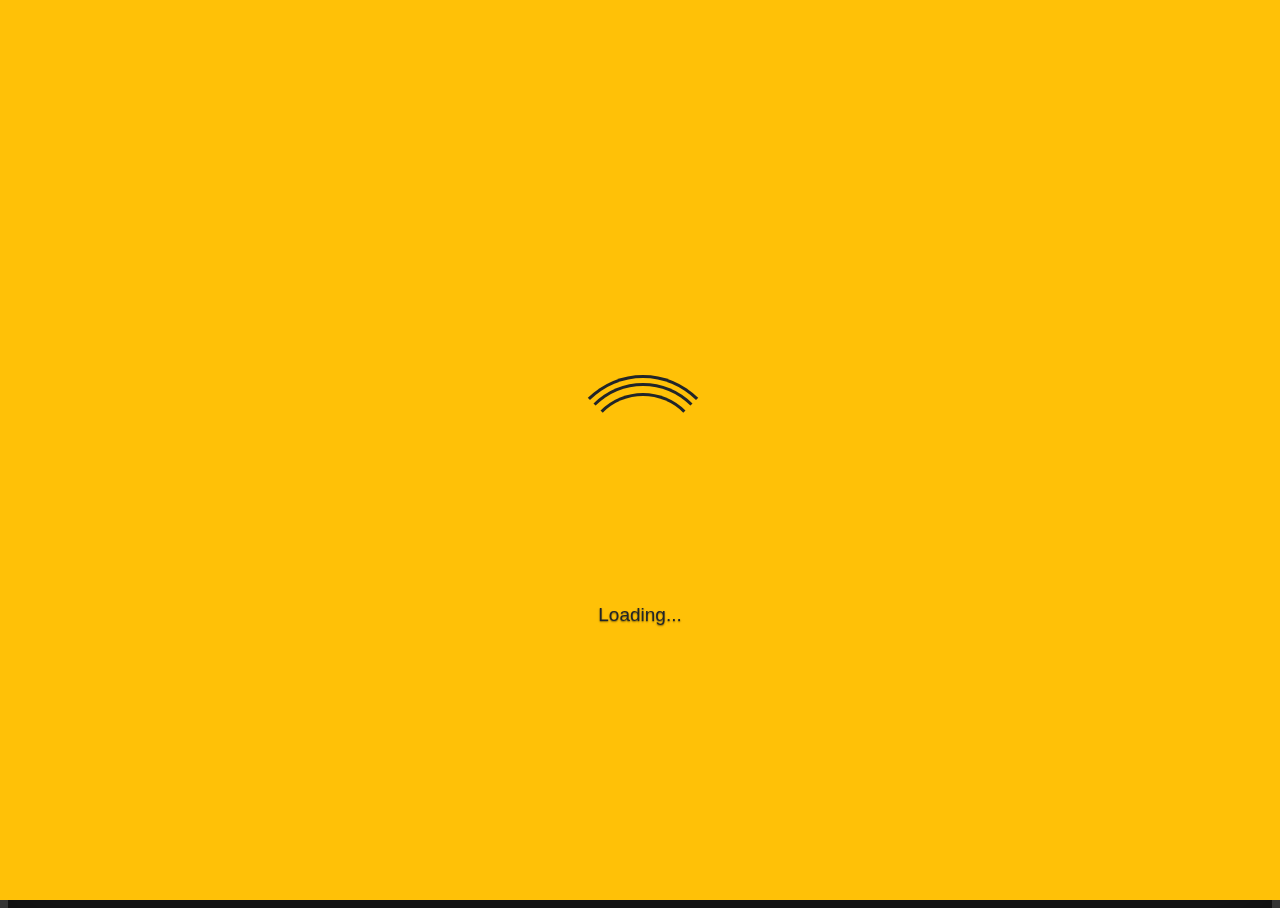
==== index.html @ 78f13bbe "Update new 2020 data" ====
<!DOCTYPE html>
<html lang="en">
<head>
    <meta charset="utf-8">
    <meta name="keywords" content="UIC, Computer, CS, CST, Computer Science, UICer, 计算机, 联合国际学院">
    <meta name="description" content="多少人与你同名, How many of you in UIC">
    <meta name="viewport" content="width=device-width, minimum-scale=1.0, maximum-scale=1.0">
    <meta http-equiv="Cache-Control" content="no-siteapp">
    <title>How Many of You in UIC</title>
    <!-- <link rel="icon" href="/img/favicon.ico"> -->

    <!-- Bootstrap core CSS -->
    <link href="https://cdn.bootcss.com/bootstrap/4.0.0/css/bootstrap.min.css" rel="stylesheet">
    <style type="text/css">
        /*
		 * Globals
		 */

        /* Links */
        a,
        a:focus,
        a:hover {
            color: #fff;
        }

        /* Custom default button */
        .btn-secondary,
        .btn-secondary:hover,
        .btn-secondary:focus {
            color: #333;
            text-shadow: none; /* Prevent inheritance from `body` */
            background-color: #fff;
            border: .05rem solid #fff;
        }

        /*
		 * Base structure
		 */

        html,
        body {
            height: 100%;
            background-image: url("https://source.unsplash.com/collection/358545");
            background-size: cover;
            background-color: #333;
        }

        body {
            color: #5a5a5a;
            height: 100%;
            font-family: 'Segoe UI', '冬青黑体简体中文', 'Microsoft YaHei', '微软雅黑', STXihei, '华文黑体', SimSun, '中易宋体', sans-serif;
        }

        body {
            display: -ms-flexbox;
            display: -webkit-box;
            display: flex;
            -ms-flex-pack: center;
            -webkit-box-pack: center;
            justify-content: center;
            color: #fff;
            text-shadow: 0 .05rem .1rem rgba(0, 0, 0, .5);
            box-shadow: inset 0 0 5rem rgba(0, 0, 0, .5);
        }

        .cover-container {
            max-width: 42em;
        }

        /*
		 * Header
		 */
        .masthead {
            margin-bottom: 2rem;
        }

        .masthead-brand {
            margin-bottom: 0;
        }

        .nav-masthead .nav-link {
            padding: .25rem 0;
            font-weight: 700;
            color: rgba(255, 255, 255, .5);
            background-color: transparent;
            border-bottom: .25rem solid transparent;
        }

        .nav-masthead .nav-link:hover,
        .nav-masthead .nav-link:focus {
            border-bottom-color: rgba(255, 255, 255, .25);
        }

        .nav-masthead .nav-link + .nav-link {
            margin-left: 1rem;
        }

        .nav-masthead .active {
            color: #fff;
            border-bottom-color: #fff;
        }

        @media (min-width: 48em) {
            .masthead-brand {
                float: left;
            }

            .nav-masthead {
                float: right;
            }
        }

        /*
		 * Cover
		 */
        .cover {
            padding: 0 1.5rem;
        }

        .cover .btn-lg {
            padding: .75rem 1.25rem;
            font-weight: 700;
        }

        /*
		 * Footer
		 */
        .mastfoot {
            color: rgba(255, 255, 255, .5);
        }

        .invisible {
            visibility: hidden;
        }

        .site-wrapper-inner {
            display: table-cell;
            vertical-align: top;
        }

        .site-wrapper {
            display: table;
            width: 100%;
            height: 100%;
            min-height: 100%;
        }

        .chromeframe {
            margin: 0.2em 0;
            background: #ccc;
            color: #000;
            padding: 0.2em 0;
        }

        #loader-wrapper {
            position: fixed;
            top: 0;
            left: 0;
            width: 100%;
            height: 100%;
            z-index: 999999;
        }

        #loader {
            display: block;
            position: relative;
            left: 50%;
            top: 50%;
            width: 150px;
            height: 150px;
            margin: -75px 0 0 -75px;
            border-radius: 50%;
            border: 3px solid transparent;
            /* COLOR 1 */
            border-top-color: #212529;
            -webkit-animation: spin 2s linear infinite; /* Chrome, Opera 15+, Safari 5+ */
            -ms-animation: spin 2s linear infinite; /* Chrome, Opera 15+, Safari 5+ */
            -moz-animation: spin 2s linear infinite; /* Chrome, Opera 15+, Safari 5+ */
            -o-animation: spin 2s linear infinite; /* Chrome, Opera 15+, Safari 5+ */
            animation: spin 2s linear infinite; /* Chrome, Firefox 16+, IE 10+, Opera */
            z-index: 1001;
        }

        #loader:before {
            content: "";
            position: absolute;
            top: 5px;
            left: 5px;
            right: 5px;
            bottom: 5px;
            border-radius: 50%;
            border: 3px solid transparent;
            /* COLOR 2 */
            border-top-color: #212529;
            -webkit-animation: spin 3s linear infinite; /* Chrome, Opera 15+, Safari 5+ */
            -moz-animation: spin 3s linear infinite; /* Chrome, Opera 15+, Safari 5+ */
            -o-animation: spin 3s linear infinite; /* Chrome, Opera 15+, Safari 5+ */
            -ms-animation: spin 3s linear infinite; /* Chrome, Opera 15+, Safari 5+ */
            animation: spin 3s linear infinite; /* Chrome, Firefox 16+, IE 10+, Opera */
        }

        #loader:after {
            content: "";
            position: absolute;
            top: 15px;
            left: 15px;
            right: 15px;
            bottom: 15px;
            border-radius: 50%;
            border: 3px solid transparent;
            border-top-color: #212529;
            /* COLOR 3 */
            -moz-animation: spin 1.5s linear infinite; /* Chrome, Opera 15+, Safari 5+ */
            -o-animation: spin 1.5s linear infinite; /* Chrome, Opera 15+, Safari 5+ */
            -ms-animation: spin 1.5s linear infinite; /* Chrome, Opera 15+, Safari 5+ */
            -webkit-animation: spin 1.5s linear infinite; /* Chrome, Opera 15+, Safari 5+ */
            animation: spin 1.5s linear infinite; /* Chrome, Firefox 16+, IE 10+, Opera */
        }

        @-webkit-keyframes spin {
            0% {
                -webkit-transform: rotate(0deg); /* Chrome, Opera 15+, Safari 3.1+ */
                -ms-transform: rotate(0deg); /* IE 9 */
                transform: rotate(0deg); /* Firefox 16+, IE 10+, Opera */
            }
            100% {
                -webkit-transform: rotate(360deg); /* Chrome, Opera 15+, Safari 3.1+ */
                -ms-transform: rotate(360deg); /* IE 9 */
                transform: rotate(360deg); /* Firefox 16+, IE 10+, Opera */
            }
        }

        @keyframes spin {
            0% {
                -webkit-transform: rotate(0deg); /* Chrome, Opera 15+, Safari 3.1+ */
                -ms-transform: rotate(0deg); /* IE 9 */
                transform: rotate(0deg); /* Firefox 16+, IE 10+, Opera */
            }
            100% {
                -webkit-transform: rotate(360deg); /* Chrome, Opera 15+, Safari 3.1+ */
                -ms-transform: rotate(360deg); /* IE 9 */
                transform: rotate(360deg); /* Firefox 16+, IE 10+, Opera */
            }
        }

        #loader-wrapper .loader-section {
            position: fixed;
            top: 0;
            width: 51%;
            height: 100%;
            background: #ffc107; /* Old browsers */
            z-index: 1000;
            -webkit-transform: translateX(0); /* Chrome, Opera 15+, Safari 3.1+ */
            -ms-transform: translateX(0); /* IE 9 */
            transform: translateX(0); /* Firefox 16+, IE 10+, Opera */
        }

        #loader-wrapper .loader-section.section-left {
            left: 0;
        }

        #loader-wrapper .loader-section.section-right {
            right: 0;
        }

        /* Loaded */
        .loaded #loader-wrapper .loader-section.section-left {
            -webkit-transform: translateX(-100%); /* Chrome, Opera 15+, Safari 3.1+ */
            -ms-transform: translateX(-100%); /* IE 9 */
            transform: translateX(-100%); /* Firefox 16+, IE 10+, Opera */
            -webkit-transition: all 0.7s 0.3s cubic-bezier(0.645, 0.045, 0.355, 1.000);
            transition: all 0.7s 0.3s cubic-bezier(0.645, 0.045, 0.355, 1.000);
        }

        .loaded #loader-wrapper .loader-section.section-right {
            -webkit-transform: translateX(100%); /* Chrome, Opera 15+, Safari 3.1+ */
            -ms-transform: translateX(100%); /* IE 9 */
            transform: translateX(100%); /* Firefox 16+, IE 10+, Opera */
            -webkit-transition: all 0.7s 0.3s cubic-bezier(0.645, 0.045, 0.355, 1.000);
            transition: all 0.7s 0.3s cubic-bezier(0.645, 0.045, 0.355, 1.000);
        }

        .loaded #loader {
            opacity: 0;
            -webkit-transition: all 0.3s ease-out;
            transition: all 0.3s ease-out;
        }

        .loaded #loader-wrapper {
            visibility: hidden;
            -webkit-transform: translateY(-100%); /* Chrome, Opera 15+, Safari 3.1+ */
            -ms-transform: translateY(-100%); /* IE 9 */
            transform: translateY(-100%); /* Firefox 16+, IE 10+, Opera */
            -webkit-transition: all 0.3s 1s ease-out;
            transition: all 0.3s 1s ease-out;
        }

        /* JavaScript Turned Off */
        .no-js #loader-wrapper {
            display: none;
        }

        .no-js h1 {
            color: #222222;
        }

        #loader-wrapper .load_title {
            color: #FFF;
            font-size: 19px;
            width: 100%;
            text-align: center;
            z-index: 9999999999999;
            position: absolute;
            top: 60%;
            opacity: 1;
            line-height: 30px;
        }

        #loader-wrapper .load_title span {
            font-weight: normal;
            font-style: italic;
            font-size: 13px;
            color: #FFF;
            opacity: 0.5;
        }
    </style>
    <script src="https://cdn.bootcss.com/jquery/3.3.1/jquery.min.js"></script>
</head>
<body class="text-center" data-gr-c-s-loaded="true" onload="$('#loader-wrapper').fadeOut('slow')">
<div id="loader-wrapper">
    <div id="loader"></div>
    <div class="loader-section section-left"></div>
    <div class="loader-section section-right"></div>
    <div class="load_title" style="color: #212529;"><br><br>Loading...
    </div>
</div>
<div class="site-wrapper">
    <div class="site-wrapper-inner" style="background-color: rgba(0, 0, 0, 0.5);">
        <div class="cover-container d-flex h-100 p-3 mx-auto flex-column">
            <header class="masthead mb-auto">
                <div class="inner">
                    <h3 class="masthead-brand">How Many of You in UIC</h3>
                </div>
            </header>

            <main role="main" class="inner cover">
                <div class="card border-warning invisible bg-transparent" style="margin-bottom: 1rem;" id="amountCard">
                    <div class="card-header border-warning">数据库中叫 <span id="titleName"></span> 的人有</div>
                    <div class="card-body">
                        <h1><span id="amountPlace"></span> 人</h1>
                    </div>
                </div>
                <input class="form-control form-control-lg" type="text" placeholder="Your English Name" id="EnglishName"
                       style="text-align: center;" onkeydown="KeyDown()">
                <p class="lead"></p>
                <p class="lead">
                    <button class="btn btn-lg btn-warning" id="InquiryBtn">查询</button>
                </p>
                <small>我们整理出了 2015 届 - 2019 届学生的英文名，来看看有多少人与你同名呢？ <br>（部分英文名大小写敏感）</small>
            </main>

            <footer class="mastfoot mt-auto">
                <div class="row d-flex align-items-center justify-content-center">
                    <div style="padding-right: 2rem" class="flex-column">
                        <a href="https://uichcc.com/">
                        <img class="img-fluid align-self-center p-2" style="height: 2rem;" src="https://uichcc.com/img/uichccwhite.svg">
                        </a>
                        <a class="p-2" href="https://uichcc.com/">UIC HCC 计算机俱乐部</a>
                    </div>
                    <div class="flex-column">
                        <a href="https://mp.weixin.qq.com/mp/profile_ext?action=home&__biz=MjM5OTIxNjgwMA==&scene=124#wechat_redirect">
                            <img class="img-fluid align-self-center p-2" style="height: 3rem;" src="https://uichcc.com/projects/gpacal/img/uicerlogo.jpeg">
                        </a>
                        <a class="p-2" href="https://mp.weixin.qq.com/mp/profile_ext?action=home&__biz=MjM5OTIxNjgwMA==&scene=124#wechat_redirect">UICer · UIC 新媒体工作室</a>
                    </div>
                </div>
                <div class="inner">
                    <p>2020 Updated · <a href="tou.html">Privacy Policy · Copyright</a></p>

                </div>
            </footer>
        </div>
    </div>
</div>


<!-- Bootstrap core JavaScript
    ================================================== -->
<!-- Placed at the end of the document so the pages load faster -->
<script src="https://cdn.bootcss.com/popper.js/1.13.0/popper.min.js"></script>
<script src="https://cdn.bootcss.com/bootstrap/4.0.0/js/bootstrap.min.js"></script>
<script src="https://cdn.bootcss.com/linq.js/2.2.0.2/linq.min.js"></script>
<script type="text/javascript">
    dataSet = [{"name":"Jason","count":"48"},{"name":"Alex","count":"40"},{"name":"Kevin","count":"39"},{"name":"Chloe","count":"39"},{"name":"Eric","count":"37"},{"name":"Iris","count":"37"},{"name":"Vicky","count":"36"},{"name":"Vivian","count":"36"},{"name":"Rachel","count":"34"},{"name":"Tony","count":"34"},{"name":"Sherry","count":"34"},{"name":"Frank","count":"33"},{"name":"Alice","count":"32"},{"name":"Ivy","count":"32"},{"name":"Chris","count":"32"},{"name":"Nicole","count":"31"},{"name":"Leo","count":"31"},{"name":"Wendy","count":"31"},{"name":"David","count":"30"},{"name":"Jack","count":"30"},{"name":"Amber","count":"30"},{"name":"Jasmine","count":"29"},{"name":"Andy","count":"29"},{"name":"Cynthia","count":"29"},{"name":"Jessica","count":"29"},{"name":"Zoe","count":"29"},{"name":"Carol","count":"28"},{"name":"Olivia","count":"28"},{"name":"Joyce","count":"28"},{"name":"Jerry","count":"28"},{"name":"Gloria","count":"28"},{"name":"Elaine","count":"28"},{"name":"Shirley","count":"28"},{"name":"Fiona","count":"27"},{"name":"Doris","count":"27"},{"name":"Irene","count":"26"},{"name":"Jennifer","count":"26"},{"name":"Vincent","count":"26"},{"name":"Steven","count":"26"},{"name":"Daisy","count":"26"},{"name":"Claire","count":"26"},{"name":"Cherry","count":"25"},{"name":"Crystal","count":"25"},{"name":"Rebecca","count":"24"},{"name":"Lily","count":"24"},{"name":"Grace","count":"24"},{"name":"Jessie","count":"24"},{"name":"Ryan","count":"24"},{"name":"Sunny","count":"24"},{"name":"William","count":"24"},{"name":"Simon","count":"23"},{"name":"Peter","count":"23"},{"name":"Michael","count":"23"},{"name":"Catherine","count":"23"},{"name":"Amy","count":"22"},{"name":"Anna","count":"22"},{"name":"Cindy","count":"22"},{"name":"James","count":"22"},{"name":"Tracy","count":"22"},{"name":"Mia","count":"22"},{"name":"Yvonne","count":"22"},{"name":"Emily","count":"22"},{"name":"Eva","count":"21"},{"name":"Coco","count":"21"},{"name":"Sylvia","count":"21"},{"name":"Bill","count":"21"},{"name":"Christina","count":"21"},{"name":"Jenny","count":"21"},{"name":"Tina","count":"21"},{"name":"John","count":"21"},{"name":"Katherine","count":"21"},{"name":"Christine","count":"20"},{"name":"Winnie","count":"20"},{"name":"Ashley","count":"20"},{"name":"Oliver","count":"20"},{"name":"Helen","count":"20"},{"name":"Michelle","count":"20"},{"name":"Maggie","count":"20"},{"name":"Melody","count":"20"},{"name":"Victoria","count":"20"},{"name":"Bella","count":"19"},{"name":"Alan","count":"19"},{"name":"Richard","count":"19"},{"name":"Nancy","count":"19"},{"name":"Leon","count":"19"},{"name":"Henry","count":"19"},{"name":"Lynn","count":"19"},{"name":"Joy","count":"19"},{"name":"Stella","count":"18"},{"name":"Aaron","count":"18"},{"name":"Esther","count":"18"},{"name":"Sally","count":"18"},{"name":"Cecilia","count":"18"},{"name":"Evelyn","count":"18"},{"name":"Cassie","count":"18"},{"name":"Ann","count":"18"},{"name":"George","count":"17"},{"name":"Krystal","count":"17"},{"name":"Cathy","count":"17"},{"name":"Lucy","count":"17"},{"name":"Edward","count":"17"},{"name":"Barry","count":"17"},{"name":"Betty","count":"16"},{"name":"Charlotte","count":"16"},{"name":"Sarah","count":"16"},{"name":"Sharon","count":"16"},{"name":"Gary","count":"16"},{"name":"Nick","count":"16"},{"name":"Jane","count":"16"},{"name":"Zoey","count":"16"},{"name":"Annie","count":"15"},{"name":"Sam","count":"15"},{"name":"Caroline","count":"15"},{"name":"Jim","count":"15"},{"name":"Judy","count":"15"},{"name":"Allen","count":"15"},{"name":"Susan","count":"15"},{"name":"Rita","count":"15"},{"name":"May","count":"15"},{"name":"Monica","count":"15"},{"name":"Kelly","count":"15"},{"name":"Yolanda","count":"15"},{"name":"Bruce","count":"14"},{"name":"Flora","count":"14"},{"name":"Victor","count":"14"},{"name":"Stephen","count":"14"},{"name":"Cheryl","count":"14"},{"name":"Lucas","count":"14"},{"name":"Joey","count":"14"},{"name":"Linda","count":"14"},{"name":"Cici","count":"14"},{"name":"Ray","count":"14"},{"name":"Hannah","count":"14"},{"name":"Scott","count":"14"},{"name":"Lydia","count":"14"},{"name":"Joanna","count":"13"},{"name":"Arthur","count":"13"},{"name":"Phoebe","count":"13"},{"name":"Elena","count":"13"},{"name":"Harry","count":"13"},{"name":"Emma","count":"13"},{"name":"Candice","count":"13"},{"name":"Vera","count":"13"},{"name":"Scarlett","count":"13"},{"name":"Sophia","count":"13"},{"name":"Tom","count":"12"},{"name":"Max","count":"12"},{"name":"Carl","count":"12"},{"name":"Silvia","count":"12"},{"name":"Charles","count":"12"},{"name":"Ruby","count":"12"},{"name":"Albert","count":"12"},{"name":"Katrina","count":"12"},{"name":"Connie","count":"12"},{"name":"Sandy","count":"12"},{"name":"Violet","count":"12"},{"name":"Jocelyn","count":"12"},{"name":"Justin","count":"12"},{"name":"Lisa","count":"12"},{"name":"Tiffany","count":"12"},{"name":"Christy","count":"11"},{"name":"Veronica","count":"11"},{"name":"Summer","count":"11"},{"name":"Mike","count":"11"},{"name":"Ada","count":"11"},{"name":"Molly","count":"11"},{"name":"Carrie","count":"11"},{"name":"Jade","count":"11"},{"name":"Nora","count":"11"},{"name":"Will","count":"11"},{"name":"Mark","count":"11"},{"name":"Leslie","count":"11"},{"name":"Jimmy","count":"11"},{"name":"Ellen","count":"11"},{"name":"Jacky","count":"11"},{"name":"Mandy","count":"11"},{"name":"Selina","count":"11"},{"name":"Echo","count":"11"},{"name":"Vanessa","count":"11"},{"name":"Shawn","count":"11"},{"name":"Bob","count":"11"},{"name":"Amanda","count":"10"},{"name":"Daniel","count":"10"},{"name":"Jeremy","count":"10"},{"name":"Aurora","count":"10"},{"name":"Marco","count":"10"},{"name":"Roy","count":"10"},{"name":"Sue","count":"10"},{"name":"Skye","count":"10"},{"name":"Dylan","count":"10"},{"name":"Samantha","count":"10"},{"name":"Freya","count":"10"},{"name":"Abby","count":"10"},{"name":"Yvette","count":"10"},{"name":"Ricky","count":"10"},{"name":"Yuki","count":"10"},{"name":"Adam","count":"10"},{"name":"Sean","count":"10"},{"name":"Laura","count":"10"},{"name":"Janet","count":"10"},{"name":"Hugo","count":"10"},{"name":"Isabella","count":"10"},{"name":"Diana","count":"9"},{"name":"Paul","count":"9"},{"name":"Danny","count":"9"},{"name":"Becky","count":"9"},{"name":"Ivan","count":"9"},{"name":"Larry","count":"9"},{"name":"Steve","count":"9"},{"name":"Francis","count":"9"},{"name":"Kris","count":"9"},{"name":"Kate","count":"9"},{"name":"Karen","count":"9"},{"name":"Joe","count":"9"},{"name":"Sara","count":"9"},{"name":"Sophie","count":"9"},{"name":"Oscar","count":"9"},{"name":"Stephanie","count":"9"},{"name":"Holly","count":"9"},{"name":"Abigail","count":"9"},{"name":"Candy","count":"9"},{"name":"Jackson","count":"9"},{"name":"Eason","count":"9"},{"name":"Natalie","count":"9"},{"name":"Shelly","count":"9"},{"name":"Wilson","count":"8"},{"name":"Peggy","count":"8"},{"name":"Dennis","count":"8"},{"name":"Wayne","count":"8"},{"name":"Andrew","count":"8"},{"name":"Noah","count":"8"},{"name":"Charlie","count":"8"},{"name":"Jay","count":"8"},{"name":"Nina","count":"8"},{"name":"Estelle","count":"8"},{"name":"Ethan","count":"8"},{"name":"Evan","count":"8"},{"name":"Serena","count":"8"},{"name":"Kim","count":"8"},{"name":"Alina","count":"8"},{"name":"Lawrence","count":"8"},{"name":"Tim","count":"8"},{"name":"Ariel","count":"8"},{"name":"Jamie","count":"8"},{"name":"Terry","count":"8"},{"name":"Susie","count":"8"},{"name":"Erica","count":"8"},{"name":"Bryant","count":"8"},{"name":"Maria","count":"8"},{"name":"April","count":"8"},{"name":"Ava","count":"8"},{"name":"Angela","count":"7"},{"name":"Brian","count":"7"},{"name":"Janice","count":"7"},{"name":"Carina","count":"7"},{"name":"Regina","count":"7"},{"name":"Suki","count":"7"},{"name":"Ricardo","count":"7"},{"name":"Young","count":"7"},{"name":"Nathan","count":"7"},{"name":"Ian","count":"7"},{"name":"Cara","count":"7"},{"name":"Dan","count":"7"},{"name":"Derek","count":"7"},{"name":"Roger","count":"7"},{"name":"Felix","count":"7"},{"name":"Eddie","count":"7"},{"name":"Kathy","count":"7"},{"name":"Patrick","count":"7"},{"name":"Viola","count":"7"},{"name":"Liam","count":"7"},{"name":"Jackie","count":"7"},{"name":"Liz","count":"7"},{"name":"Julia","count":"7"},{"name":"Dora","count":"7"},{"name":"Billy","count":"7"},{"name":"Louis","count":"7"},{"name":"Gabriel","count":"7"},{"name":"Thomas","count":"7"},{"name":"Cora","count":"7"},{"name":"Renee","count":"7"},{"name":"Miranda","count":"7"},{"name":"Owen","count":"7"},{"name":"Elsa","count":"6"},{"name":"Alison","count":"6"},{"name":"Snow","count":"6"},{"name":"Angel","count":"6"},{"name":"Jerome","count":"6"},{"name":"Bonnie","count":"6"},{"name":"Jeff","count":"6"},{"name":"Clara","count":"6"},{"name":"Hugh","count":"6"},{"name":"Eden","count":"6"},{"name":"Tristan","count":"6"},{"name":"Samuel","count":"6"},{"name":"Erin","count":"6"},{"name":"Rick","count":"6"},{"name":"Patricia","count":"6"},{"name":"Polly","count":"6"},{"name":"NULL","count":"6"},{"name":"Faye","count":"6"},{"name":"Blake","count":"6"},{"name":"Meredith","count":"6"},{"name":"Ken","count":"6"},{"name":"Camille","count":"6"},{"name":"Mason","count":"6"},{"name":"Stacy","count":"6"},{"name":"Gavin","count":"6"},{"name":"Harvey","count":"6"},{"name":"Walter","count":"6"},{"name":"Leonard","count":"6"},{"name":"Aiden","count":"6"},{"name":"Winston","count":"6"},{"name":"Lavender","count":"6"},{"name":"Felicia","count":"6"},{"name":"Lesley","count":"6"},{"name":"Luna","count":"6"},{"name":"Kenny","count":"6"},{"name":"Jarvis","count":"6"},{"name":"Vivi","count":"6"},{"name":"Andrea","count":"6"},{"name":"Kiki","count":"6"},{"name":"Skyler","count":"6"},{"name":"Heidi","count":"6"},{"name":"Una","count":"6"},{"name":"Mary","count":"6"},{"name":"Edith","count":"6"},{"name":"Tammy","count":"6"},{"name":"Amelia","count":"6"},{"name":"Gillian","count":"6"},{"name":"Roxanne","count":"6"},{"name":"Penny","count":"6"},{"name":"Jacob","count":"6"},{"name":"Arya","count":"6"},{"name":"Josie","count":"6"},{"name":"Rose","count":"6"},{"name":"Celine","count":"6"},{"name":"Eunice","count":"6"},{"name":"Thea","count":"6"},{"name":"Celia","count":"6"},{"name":"Lilian","count":"5"},{"name":"Queenie","count":"5"},{"name":"Robin","count":"5"},{"name":"Johnson","count":"5"},{"name":"Abner","count":"5"},{"name":"Philip","count":"5"},{"name":"Sabrina","count":"5"},{"name":"Aria","count":"5"},{"name":"Hank","count":"5"},{"name":"Alvin","count":"5"},{"name":"Cloris","count":"5"},{"name":"Lucky","count":"5"},{"name":"Chelsea","count":"5"},{"name":"Anthony","count":"5"},{"name":"Demi","count":"5"},{"name":"Danica","count":"5"},{"name":"Kayla","count":"5"},{"name":"Adrian","count":"5"},{"name":"Alexander","count":"5"},{"name":"Franklin","count":"5"},{"name":"Alisa","count":"5"},{"name":"Phoenix","count":"5"},{"name":"Hermione","count":"5"},{"name":"Edison","count":"5"},{"name":"Logan","count":"5"},{"name":"Sky","count":"5"},{"name":"Kitty","count":"5"},{"name":"Anita","count":"5"},{"name":"Harper","count":"5"},{"name":"Derrick","count":"5"},{"name":"Avery","count":"5"},{"name":"Jasper","count":"5"},{"name":"Lionel","count":"5"},{"name":"Kelvin","count":"5"},{"name":"Eleanor","count":"5"},{"name":"Russell","count":"5"},{"name":"Jayden","count":"5"},{"name":"Lillian","count":"5"},{"name":"Jacqueline","count":"5"},{"name":"Kingsley","count":"5"},{"name":"Joanne","count":"5"},{"name":"Martin","count":"5"},{"name":"Ellie","count":"5"},{"name":"Cassandra","count":"5"},{"name":"Ron","count":"5"},{"name":"Constance","count":"5"},{"name":"Mona","count":"5"},{"name":"Stacey","count":"5"},{"name":"Sandra","count":"5"},{"name":"Bobby","count":"5"},{"name":"Ash","count":"5"},{"name":"Lewis","count":"5"},{"name":"Lucia","count":"5"},{"name":"Benjamin","count":"5"},{"name":"Agnes","count":"5"},{"name":"Teresa","count":"5"},{"name":"Ella","count":"5"},{"name":"Willa","count":"5"},{"name":"Dawn","count":"5"},{"name":"Estella","count":"5"},{"name":"Belinda","count":"5"},{"name":"Zack","count":"4"},{"name":"Terence","count":"4"},{"name":"Eileen","count":"4"},{"name":"Clover","count":"4"},{"name":"Davis","count":"4"},{"name":"Wesley","count":"4"},{"name":"Taylor","count":"4"},{"name":"Brynn","count":"4"},{"name":"Ben","count":"4"},{"name":"Audrey","count":"4"},{"name":"Blair","count":"4"},{"name":"Jonathan","count":"4"},{"name":"Carmen","count":"4"},{"name":"Austin","count":"4"},{"name":"Rhea","count":"4"},{"name":"Hilary","count":"4"},{"name":"Felicity","count":"4"},{"name":"Kristy","count":"4"},{"name":"Athena","count":"4"},{"name":"Benny","count":"4"},{"name":"Fay","count":"4"},{"name":"Frances","count":"4"},{"name":"Christopher","count":"4"},{"name":"Damon","count":"4"},{"name":"Douglas","count":"4"},{"name":"Gina","count":"4"},{"name":"Hailey","count":"4"},{"name":"Icey","count":"4"},{"name":"Dorothy","count":"4"},{"name":"Lebron","count":"4"},{"name":"Cooper","count":"4"},{"name":"Aimee","count":"4"},{"name":"Fred","count":"4"},{"name":"Kenneth","count":"4"},{"name":"Helena","count":"4"},{"name":"Erika","count":"4"},{"name":"Jasmyn","count":"4"},{"name":"Kyle","count":"4"},{"name":"Wanda","count":"4"},{"name":"Caitlin","count":"4"},{"name":"Heather","count":"4"},{"name":"Raven","count":"4"},{"name":"Theresa","count":"4"},{"name":"Selena","count":"4"},{"name":"June","count":"4"},{"name":"Anastasia","count":"4"},{"name":"Allison","count":"4"},{"name":"Jolin","count":"4"},{"name":"Lee","count":"4"},{"name":"Alyson","count":"4"},{"name":"Lauren","count":"4"},{"name":"Kay","count":"4"},{"name":"Kristen","count":"4"},{"name":"Lois","count":"4"},{"name":"Cyrus","count":"4"},{"name":"Ophelia","count":"4"},{"name":"Alexis","count":"4"},{"name":"Riley","count":"4"},{"name":"Dolly","count":"4"},{"name":"Kelsey","count":"4"},{"name":"Katie","count":"4"},{"name":"Florence","count":"4"},{"name":"Lilith","count":"4"},{"name":"Poppy","count":"4"},{"name":"Leila","count":"4"},{"name":"Alexandra","count":"4"},{"name":"Elizabeth","count":"4"},{"name":"Eliza","count":"4"},{"name":"Zora","count":"4"},{"name":"Vic","count":"4"},{"name":"Gigi","count":"4"},{"name":"Marcus","count":"4"},{"name":"Maxwell","count":"4"},{"name":"Seven","count":"4"},{"name":"Carlos","count":"4"},{"name":"Remi","count":"4"},{"name":"Stefan","count":"4"},{"name":"Naomi","count":"4"},{"name":"Kyrie","count":"4"},{"name":"Angelica","count":"4"},{"name":"Aileen","count":"3"},{"name":"Ace","count":"3"},{"name":"Karina","count":"3"},{"name":"Toby","count":"3"},{"name":"Icy","count":"3"},{"name":"Mabel","count":"3"},{"name":"Jemma","count":"3"},{"name":"Morgan","count":"3"},{"name":"Olina","count":"3"},{"name":"Elisa","count":"3"},{"name":"Lance","count":"3"},{"name":"Star","count":"3"},{"name":"Rae","count":"3"},{"name":"Cher","count":"3"},{"name":"Priscilla","count":"3"},{"name":"Robert","count":"3"},{"name":"Dave","count":"3"},{"name":"Tiana","count":"3"},{"name":"Johnny","count":"3"},{"name":"Chad","count":"3"},{"name":"Eve","count":"3"},{"name":"Rory","count":"3"},{"name":"Nico","count":"3"},{"name":"Brianna","count":"3"},{"name":"Gabrielle","count":"3"},{"name":"Isaac","count":"3"},{"name":"Dominic","count":"3"},{"name":"Kira","count":"3"},{"name":"Clark","count":"3"},{"name":"Tonny","count":"3"},{"name":"Julie","count":"3"},{"name":"Artoria","count":"3"},{"name":"Hazel","count":"3"},{"name":"Nelson","count":"3"},{"name":"Harris","count":"3"},{"name":"Alfred","count":"3"},{"name":"Polaris","count":"3"},{"name":"Vivien","count":"3"},{"name":"Brittany","count":"3"},{"name":"Hanna","count":"3"},{"name":"Jayce","count":"3"},{"name":"Wing","count":"3"},{"name":"Luke","count":"3"},{"name":"Zach","count":"3"},{"name":"Jax","count":"3"},{"name":"Matthew","count":"3"},{"name":"Louise","count":"3"},{"name":"Rex","count":"3"},{"name":"Nash","count":"3"},{"name":"Connor","count":"3"},{"name":"Milo","count":"3"},{"name":"Corrine","count":"3"},{"name":"Carolin","count":"3"},{"name":"Serene","count":"3"},{"name":"Tommy","count":"3"},{"name":"Stanley","count":"3"},{"name":"Dale","count":"3"},{"name":"Edgar","count":"3"},{"name":"Joshua","count":"3"},{"name":"Caesar","count":"3"},{"name":"Yoyo","count":"3"},{"name":"Bianca","count":"3"},{"name":"Shelley","count":"3"},{"name":"Mavis","count":"3"},{"name":"Martina","count":"3"},{"name":"Kylie","count":"3"},{"name":"Jessy","count":"3"},{"name":"Sookie","count":"3"},{"name":"Frida","count":"3"},{"name":"Spencer","count":"3"},{"name":"Jared","count":"3"},{"name":"Jean","count":"3"},{"name":"Joseph","count":"3"},{"name":"Whitney","count":"3"},{"name":"Casey","count":"3"},{"name":"Minnie","count":"3"},{"name":"Yannis","count":"3"},{"name":"Camellia","count":"3"},{"name":"Kara","count":"3"},{"name":"Cristiano","count":"3"},{"name":"Ariana","count":"3"},{"name":"Timothy","count":"3"},{"name":"Nicolas","count":"3"},{"name":"Vivienne","count":"3"},{"name":"Lynette","count":"3"},{"name":"Colin","count":"3"},{"name":"Arno","count":"3"},{"name":"Lindsay","count":"3"},{"name":"Sheila","count":"3"},{"name":"Lexy","count":"3"},{"name":"Melissa","count":"3"},{"name":"Lam","count":"3"},{"name":"Sonia","count":"3"},{"name":"Xavier","count":"3"},{"name":"Laurie","count":"3"},{"name":"Kirsten","count":"3"},{"name":"Donna","count":"3"},{"name":"Dolores","count":"3"},{"name":"Megan","count":"3"},{"name":"Mickey","count":"3"},{"name":"Fern","count":"3"},{"name":"Loris","count":"3"},{"name":"Maxine","count":"3"},{"name":"Rain","count":"3"},{"name":"Virginia","count":"3"},{"name":"Brenda","count":"3"},{"name":"Christian","count":"3"},{"name":"Ivory","count":"3"},{"name":"Haley","count":"3"},{"name":"Norah","count":"3"},{"name":"Miracle","count":"3"},{"name":"Chandler","count":"3"},{"name":"Even","count":"3"},{"name":"Hilda","count":"3"},{"name":"Miller","count":"3"},{"name":"Leah","count":"3"},{"name":"Lori","count":"3"},{"name":"Eugene","count":"3"},{"name":"Rosie","count":"3"},{"name":"Vince","count":"3"},{"name":"Shaun","count":"3"},{"name":"Abraham","count":"3"},{"name":"Annabelle","count":"3"},{"name":"Elina","count":"3"},{"name":"Hathaway","count":"3"},{"name":"Kristin","count":"3"},{"name":"Rocky","count":"3"},{"name":"Hedy","count":"3"},{"name":"Vicki","count":"3"},{"name":"Lorna","count":"3"},{"name":"Sheena","count":"3"},{"name":"Kimberly","count":"3"},{"name":"Gracie","count":"3"},{"name":"Lizzy","count":"3"},{"name":"Rayna","count":"3"},{"name":"Afra","count":"3"},{"name":"Xenia","count":"3"},{"name":"Niki","count":"3"},{"name":"Fifi","count":"3"},{"name":"Kristina","count":"3"},{"name":"Zed","count":"3"},{"name":"Trista","count":"3"},{"name":"Devin","count":"3"},{"name":"Ria","count":"2"},{"name":"Cris","count":"2"},{"name":"Kiwi","count":"2"},{"name":"Hillary","count":"2"},{"name":"Beatrix","count":"2"},{"name":"Malcolm","count":"2"},{"name":"Travis","count":"2"},{"name":"Todd","count":"2"},{"name":"Ringo","count":"2"},{"name":"Bailey","count":"2"},{"name":"Celeste","count":"2"},{"name":"Channing","count":"2"},{"name":"Gilbert","count":"2"},{"name":"Willy","count":"2"},{"name":"Cheney","count":"2"},{"name":"Jesse","count":"2"},{"name":"Hansel","count":"2"},{"name":"Warren","count":"2"},{"name":"Chester","count":"2"},{"name":"Geralt","count":"2"},{"name":"Sage","count":"2"},{"name":"Darren","count":"2"},{"name":"Lexi","count":"2"},{"name":"Cloud","count":"2"},{"name":"Solomon","count":"2"},{"name":"Emerald","count":"2"},{"name":"Camilla","count":"2"},{"name":"Sofia","count":"2"},{"name":"Darleen","count":"2"},{"name":"Denise","count":"2"},{"name":"Tanya","count":"2"},{"name":"Jayson","count":"2"},{"name":"Dixon","count":"2"},{"name":"Linna","count":"2"},{"name":"Marty","count":"2"},{"name":"Lareina","count":"2"},{"name":"Dorcas","count":"2"},{"name":"Bryan","count":"2"},{"name":"Sherly","count":"2"},{"name":"Ryann","count":"2"},{"name":"Bernice","count":"2"},{"name":"Harrison","count":"2"},{"name":"Elva","count":"2"},{"name":"Cissy","count":"2"},{"name":"Claude","count":"2"},{"name":"Wyatt","count":"2"},{"name":"Noreen","count":"2"},{"name":"Rin","count":"2"},{"name":"Corinna","count":"2"},{"name":"Jeffrey","count":"2"},{"name":"Reese","count":"2"},{"name":"Nate","count":"2"},{"name":"Ziv","count":"2"},{"name":"Hunter","count":"2"},{"name":"Tricia","count":"2"},{"name":"Hale","count":"2"},{"name":"Harley","count":"2"},{"name":"Grant","count":"2"},{"name":"Randall","count":"2"},{"name":"Augustine","count":"2"},{"name":"Buford","count":"2"},{"name":"Scofield","count":"2"},{"name":"Edwin","count":"2"},{"name":"Jett","count":"2"},{"name":"Smith","count":"2"},{"name":"Silva","count":"2"},{"name":"Emmy","count":"2"},{"name":"Dorian","count":"2"},{"name":"Laraine","count":"2"},{"name":"Anne","count":"2"},{"name":"Levi","count":"2"},{"name":"Mario","count":"2"},{"name":"Harriet","count":"2"},{"name":"Rey","count":"2"},{"name":"Karry","count":"2"},{"name":"REED","count":"2"},{"name":"Layla","count":"2"},{"name":"Giselle","count":"2"},{"name":"Finn","count":"2"},{"name":"Hans","count":"2"},{"name":"Jodie","count":"2"},{"name":"Kendra","count":"2"},{"name":"Katelyn","count":"2"},{"name":"Keith","count":"2"},{"name":"Yumi","count":"2"},{"name":"Chiara","count":"2"},{"name":"Elsie","count":"2"},{"name":"Venus","count":"2"},{"name":"Evangeline","count":"2"},{"name":"Bunny","count":"2"},{"name":"Wade","count":"2"},{"name":"Matt","count":"2"},{"name":"Carmela","count":"2"},{"name":"Kinsey","count":"2"},{"name":"Ivey","count":"2"},{"name":"Trevor","count":"2"},{"name":"King","count":"2"},{"name":"Ed","count":"2"},{"name":"Carson","count":"2"},{"name":"Lorraine","count":"2"},{"name":"Anson","count":"2"},{"name":"Aries","count":"2"},{"name":"Adelaide","count":"2"},{"name":"Greta","count":"2"},{"name":"Beatrice","count":"2"},{"name":"Sammy","count":"2"},{"name":"Kerry","count":"2"},{"name":"Clarissa","count":"2"},{"name":"Kit","count":"2"},{"name":"Eugenia","count":"2"},{"name":"Jaden","count":"2"},{"name":"Javen","count":"2"},{"name":"Lyn","count":"2"},{"name":"August","count":"2"},{"name":"Alexia","count":"2"},{"name":"Lulu","count":"2"},{"name":"Valentina","count":"2"},{"name":"Pamela","count":"2"},{"name":"Starry","count":"2"},{"name":"Ginny","count":"2"},{"name":"Jonah","count":"2"},{"name":"Janelle","count":"2"},{"name":"Tobias","count":"2"},{"name":"Matilda","count":"2"},{"name":"Arianna","count":"2"},{"name":"Avril","count":"2"},{"name":"Collin","count":"2"},{"name":"Lilac","count":"2"},{"name":"Elise","count":"2"},{"name":"Raymond","count":"2"},{"name":"Brandon","count":"2"},{"name":"Graham","count":"2"},{"name":"Irving","count":"2"},{"name":"Letitia","count":"2"},{"name":"Jun","count":"2"},{"name":"Elvis","count":"2"},{"name":"Donald","count":"2"},{"name":"Anthea","count":"2"},{"name":"Rico","count":"2"},{"name":"Freddy","count":"2"},{"name":"Scarlet","count":"2"},{"name":"Aubrey","count":"2"},{"name":"Alva","count":"2"},{"name":"Corey","count":"2"},{"name":"Reyna","count":"2"},{"name":"Kalvin","count":"2"},{"name":"Arnold","count":"2"},{"name":"Conner","count":"2"},{"name":"Kane","count":"2"},{"name":"Karl","count":"2"},{"name":"Cameron","count":"2"},{"name":"Katharina","count":"2"},{"name":"Charlene","count":"2"},{"name":"Calvin","count":"2"},{"name":"Loey","count":"2"},{"name":"Natalia","count":"2"},{"name":"Christie","count":"2"},{"name":"Kennis","count":"2"},{"name":"Illya","count":"2"},{"name":"Ling","count":"2"},{"name":"Cytheria","count":"2"},{"name":"Mori","count":"2"},{"name":"Joan","count":"2"},{"name":"Lorenzo","count":"2"},{"name":"Raphael","count":"2"},{"name":"Clair","count":"2"},{"name":"Juliet","count":"2"},{"name":"Maple","count":"2"},{"name":"Ciel","count":"2"},{"name":"Mathilda","count":"2"},{"name":"Millie","count":"2"},{"name":"Mina","count":"2"},{"name":"Kain","count":"2"},{"name":"Clarence","count":"2"},{"name":"Murray","count":"2"},{"name":"Tess","count":"2"},{"name":"Mindy","count":"2"},{"name":"Kylin","count":"2"},{"name":"July","count":"2"},{"name":"Dendi","count":"2"},{"name":"Lunar","count":"2"},{"name":"Vickie","count":"2"},{"name":"Davy","count":"2"},{"name":"Nicholas","count":"2"},{"name":"Ned","count":"2"},{"name":"Penelope","count":"2"},{"name":"Genevieve","count":"2"},{"name":"Sherlock","count":"2"},{"name":"Beryl","count":"2"},{"name":"Georgia","count":"2"},{"name":"Adalia","count":"2"},{"name":"Astoria","count":"2"},{"name":"Sienna","count":"2"},{"name":"Paris","count":"2"},{"name":"Charly","count":"2"},{"name":"Viki","count":"2"},{"name":"Brady","count":"2"},{"name":"Jo","count":"2"},{"name":"Cornelia","count":"2"},{"name":"Glenn","count":"2"},{"name":"Lennox","count":"2"},{"name":"Madeline","count":"2"},{"name":"Isabelle","count":"2"},{"name":"Olive","count":"2"},{"name":"Dahlia","count":"2"},{"name":"Rina","count":"2"},{"name":"Roxie","count":"2"},{"name":"Gretchen","count":"2"},{"name":"Murphy","count":"2"},{"name":"Effie","count":"2"},{"name":"Rowena","count":"2"},{"name":"Rosy","count":"2"},{"name":"Arena","count":"2"},{"name":"Marshall","count":"2"},{"name":"Odin","count":"2"},{"name":"Suzy","count":"2"},{"name":"Morris","count":"2"},{"name":"Dean","count":"2"},{"name":"Rosa","count":"2"},{"name":"Autumn","count":"2"},{"name":"Stone","count":"2"},{"name":"Ambrose","count":"2"},{"name":"Andre","count":"2"},{"name":"Carolyn","count":"2"},{"name":"Diane","count":"2"},{"name":"Shannon","count":"2"},{"name":"Rena","count":"2"},{"name":"Lexie","count":"2"},{"name":"Jonas","count":"2"},{"name":"Trina","count":"2"},{"name":"Freda","count":"2"},{"name":"Laurel","count":"2"},{"name":"Celina","count":"2"},{"name":"Jake","count":"2"},{"name":"Amily","count":"2"},{"name":"Dwight","count":"2"},{"name":"Via","count":"2"},{"name":"Wallace","count":"2"},{"name":"Antonia","count":"2"},{"name":"Machina","count":"2"},{"name":"Alicia","count":"2"},{"name":"Lambert","count":"2"},{"name":"Denice","count":"2"},{"name":"Yimmy","count":"2"},{"name":"Wennie","count":"2"},{"name":"Slade","count":"2"},{"name":"Nolan","count":"2"},{"name":"Izzy","count":"2"},{"name":"Blanche","count":"2"},{"name":"Vichy","count":"2"},{"name":"Jess","count":"2"},{"name":"Livia","count":"2"},{"name":"Ezio","count":"2"},{"name":"Skylar","count":"2"},{"name":"Cruise","count":"2"},{"name":"Vickey","count":"2"},{"name":"Claudia","count":"2"},{"name":"Flavia","count":"2"},{"name":"Sophronia","count":"2"},{"name":"Valerie","count":"2"},{"name":"Rosalyn","count":"2"},{"name":"Michaela","count":"2"},{"name":"Monna","count":"2"},{"name":"Cyril","count":"2"},{"name":"Lia","count":"2"},{"name":"Gemma","count":"2"},{"name":"Hellen","count":"2"},{"name":"Margaret","count":"2"},{"name":"Yoki","count":"2"},{"name":"Rainy","count":"2"},{"name":"Adeline","count":"2"},{"name":"Terrence","count":"2"},{"name":"Carolina","count":"2"},{"name":"Yuri","count":"2"},{"name":"Vita","count":"2"},{"name":"Doreen","count":"2"},{"name":"Elliot","count":"2"},{"name":"Sarina","count":"2"},{"name":"Lola","count":"2"},{"name":"Zachary","count":"2"},{"name":"Iven","count":"2"},{"name":"Augustus","count":"2"},{"name":"Turing","count":"2"},{"name":"Miya","count":"2"},{"name":"Coral","count":"2"},{"name":"Laurence","count":"2"},{"name":"Azalea","count":"2"},{"name":"Alyssa","count":"2"},{"name":"Tyrion","count":"2"},{"name":"Lizzie","count":"2"},{"name":"Cristina","count":"2"},{"name":"Samson","count":"2"},{"name":"Wynne","count":"2"},{"name":"Kaitlyn","count":"2"},{"name":"Theo","count":"2"},{"name":"Esteban","count":"2"},{"name":"Adriana","count":"2"},{"name":"Joel","count":"2"},{"name":"Percy","count":"2"},{"name":"Eli","count":"2"},{"name":"Emerson","count":"2"},{"name":"Jony","count":"2"},{"name":"Yoland","count":"2"},{"name":"Kenzie","count":"1"},{"name":"Anbul","count":"1"},{"name":"Angie","count":"1"},{"name":"Suri","count":"1"},{"name":"An","count":"1"},{"name":"Kirsty","count":"1"},{"name":"Michal","count":"1"},{"name":"Ammy","count":"1"},{"name":"Eloise","count":"1"},{"name":"Byson","count":"1"},{"name":"Lydia Windsor","count":"1"},{"name":"Kimber","count":"1"},{"name":"BJ","count":"1"},{"name":"Cedric","count":"1"},{"name":"Brown","count":"1"},{"name":"Bauman","count":"1"},{"name":"Pauline","count":"1"},{"name":"Kathryn","count":"1"},{"name":"Yenny","count":"1"},{"name":"Bronnie","count":"1"},{"name":"Batty","count":"1"},{"name":"Beth","count":"1"},{"name":"Ashlee","count":"1"},{"name":"Memtemp","count":"1"},{"name":"Mobbi","count":"1"},{"name":"Lisuna","count":"1"},{"name":"Rob","count":"1"},{"name":"Byllie","count":"1"},{"name":"Blaine","count":"1"},{"name":"Artemisia","count":"1"},{"name":"Hyacinth","count":"1"},{"name":"Brielle","count":"1"},{"name":"Seacy","count":"1"},{"name":"Rainbow","count":"1"},{"name":"PetersonPeng","count":"1"},{"name":"Nocedia","count":"1"},{"name":"Bowen","count":"1"},{"name":"Bobo","count":"1"},{"name":"Kimberlly","count":"1"},{"name":"Lawson","count":"1"},{"name":"Sylar","count":"1"},{"name":"Akash","count":"1"},{"name":"Sherlly","count":"1"},{"name":"Azzurra","count":"1"},{"name":"Bokman","count":"1"},{"name":"Ocelot","count":"1"},{"name":"Pauleen","count":"1"},{"name":"Bowman","count":"1"},{"name":"Cybil","count":"1"},{"name":"Oneal","count":"1"},{"name":"Adia","count":"1"},{"name":"Lucien","count":"1"},{"name":"Lancer","count":"1"},{"name":"Melantha","count":"1"},{"name":"Chauncey","count":"1"},{"name":"Cosine","count":"1"},{"name":"Beren","count":"1"},{"name":"Tony Stark","count":"1"},{"name":"Meson","count":"1"},{"name":"Sura","count":"1"},{"name":"Chessy","count":"1"},{"name":"Casper","count":"1"},{"name":"Brant","count":"1"},{"name":"Suzi","count":"1"},{"name":"Cash","count":"1"},{"name":"Kendrick","count":"1"},{"name":"Xavi","count":"1"},{"name":"Joffery","count":"1"},{"name":"Sancho","count":"1"},{"name":"Ashe","count":"1"},{"name":"Joty","count":"1"},{"name":"Forest","count":"1"},{"name":"Xyza","count":"1"},{"name":"Sissy","count":"1"},{"name":"Amina","count":"1"},{"name":"Carmelo","count":"1"},{"name":"Kaira","count":"1"},{"name":"Jennie","count":"1"},{"name":"Jacki","count":"1"},{"name":"Santino","count":"1"},{"name":"Cyrene","count":"1"},{"name":"Pixie","count":"1"},{"name":"Neal","count":"1"},{"name":"Levenson","count":"1"},{"name":"Holden","count":"1"},{"name":"Gill","count":"1"},{"name":"Cherlin","count":"1"},{"name":"Tod","count":"1"},{"name":"Cliff","count":"1"},{"name":"Bulldog","count":"1"},{"name":"Matthews","count":"1"},{"name":"Sybal","count":"1"},{"name":"Adalyn","count":"1"},{"name":"Karlie","count":"1"},{"name":"Solar","count":"1"},{"name":"Arion","count":"1"},{"name":"Rodina","count":"1"},{"name":"Danie","count":"1"},{"name":"Uther","count":"1"},{"name":"Dafydd","count":"1"},{"name":"Rode","count":"1"},{"name":"Iverson","count":"1"},{"name":"Nova","count":"1"},{"name":"Rankin","count":"1"},{"name":"Demo","count":"1"},{"name":"Berry","count":"1"},{"name":"Rosi","count":"1"},{"name":"Dee Ann","count":"1"},{"name":"Lawliet","count":"1"},{"name":"Daniela","count":"1"},{"name":"Ding","count":"1"},{"name":"Andi","count":"1"},{"name":"Eira","count":"1"},{"name":"Dana","count":"1"},{"name":"Sicily","count":"1"},{"name":"Don","count":"1"},{"name":"Emrys","count":"1"},{"name":"Dexter","count":"1"},{"name":"Kimmy","count":"1"},{"name":"Jenner","count":"1"},{"name":"Ollie","count":"1"},{"name":"Maureen","count":"1"},{"name":"Danielle","count":"1"},{"name":"Fyon","count":"1"},{"name":"Fairy","count":"1"},{"name":"Lyle","count":"1"},{"name":"Pharry","count":"1"},{"name":"Fabien","count":"1"},{"name":"More","count":"1"},{"name":"Schaffer","count":"1"},{"name":"Floria","count":"1"},{"name":"Ahearn","count":"1"},{"name":"Wermouth","count":"1"},{"name":"Loft","count":"1"},{"name":"Charlotte Adria","count":"1"},{"name":"Esher","count":"1"},{"name":"Elia","count":"1"},{"name":"Rodas","count":"1"},{"name":"Jacopo","count":"1"},{"name":"Fitz","count":"1"},{"name":"Somnus","count":"1"},{"name":"Fiuley","count":"1"},{"name":"Russel","count":"1"},{"name":"Haibin","count":"1"},{"name":"Sellvestre","count":"1"},{"name":"Haven","count":"1"},{"name":"Colvert","count":"1"},{"name":"Wave","count":"1"},{"name":"Noka","count":"1"},{"name":"Joerica","count":"1"},{"name":"Hency","count":"1"},{"name":"Newt","count":"1"},{"name":"Tyreal","count":"1"},{"name":"Teague","count":"1"},{"name":"Vetter","count":"1"},{"name":"Kairos","count":"1"},{"name":"Babarra","count":"1"},{"name":"Hattie","count":"1"},{"name":"Ingrid","count":"1"},{"name":"Otis","count":"1"},{"name":"Ashmore","count":"1"},{"name":"Leonord","count":"1"},{"name":"Sanderina","count":"1"},{"name":"Kimiya","count":"1"},{"name":"Herman","count":"1"},{"name":"Whyte","count":"1"},{"name":"Hansen","count":"1"},{"name":"Bary","count":"1"},{"name":"Alston","count":"1"},{"name":"Ham","count":"1"},{"name":"Hanjin","count":"1"},{"name":"Ramsey","count":"1"},{"name":"Arvin","count":"1"},{"name":"Franco","count":"1"},{"name":"Drew","count":"1"},{"name":"Denis","count":"1"},{"name":"Rothschildren","count":"1"},{"name":"Tyler","count":"1"},{"name":"Halie","count":"1"},{"name":"Nyasia","count":"1"},{"name":"Florance","count":"1"},{"name":"Holam","count":"1"},{"name":"Byron","count":"1"},{"name":"Kieran","count":"1"},{"name":"Hense","count":"1"},{"name":"Horan","count":"1"},{"name":"Ciaran","count":"1"},{"name":"Tyronn","count":"1"},{"name":"Hilbert","count":"1"},{"name":"Decround","count":"1"},{"name":"Rolland","count":"1"},{"name":"Peri","count":"1"},{"name":"Hawthorn","count":"1"},{"name":"Julius","count":"1"},{"name":"Darian","count":"1"},{"name":"Irena","count":"1"},{"name":"Xuan","count":"1"},{"name":"T'Challa","count":"1"},{"name":"Knight","count":"1"},{"name":"Ford","count":"1"},{"name":"Howard","count":"1"},{"name":"Harold","count":"1"},{"name":"Kimi","count":"1"},{"name":"Smily","count":"1"},{"name":"Phoehe","count":"1"},{"name":"Zohar","count":"1"},{"name":"Asgore","count":"1"},{"name":"Hope","count":"1"},{"name":"Hanoch","count":"1"},{"name":"Mayfield","count":"1"},{"name":"Bennett","count":"1"},{"name":"Horry","count":"1"},{"name":"Helios","count":"1"},{"name":"Jager","count":"1"},{"name":"Clement","count":"1"},{"name":"Adair","count":"1"},{"name":"Cosima","count":"1"},{"name":"Webb","count":"1"},{"name":"Horace","count":"1"},{"name":"Ephonine","count":"1"},{"name":"Coleen","count":"1"},{"name":"Loomis","count":"1"},{"name":"Freedom","count":"1"},{"name":"Rogers","count":"1"},{"name":"Katniss","count":"1"},{"name":"Sakura","count":"1"},{"name":"Pill","count":"1"},{"name":"Kathleen","count":"1"},{"name":"Melanda","count":"1"},{"name":"Joelle","count":"1"},{"name":"Gia","count":"1"},{"name":"Cathie","count":"1"},{"name":"Hill","count":"1"},{"name":"Jace","count":"1"},{"name":"Tiger","count":"1"},{"name":"Albus","count":"1"},{"name":"Rodney","count":"1"},{"name":"Rookie","count":"1"},{"name":"Lucius","count":"1"},{"name":"Cariel","count":"1"},{"name":"Cicily","count":"1"},{"name":"Annabel","count":"1"},{"name":"Tofu","count":"1"},{"name":"Nirvana","count":"1"},{"name":"Mccoy","count":"1"},{"name":"Lavanda","count":"1"},{"name":"Sapphire","count":"1"},{"name":"Adeni","count":"1"},{"name":"Ashlynn","count":"1"},{"name":"Marcia","count":"1"},{"name":"Jermi","count":"1"},{"name":"Carras","count":"1"},{"name":"Jammyzane","count":"1"},{"name":"Jarrett","count":"1"},{"name":"Myrna","count":"1"},{"name":"Cartier","count":"1"},{"name":"Caleb","count":"1"},{"name":"Yusof","count":"1"},{"name":"Cannie","count":"1"},{"name":"Draco Lee","count":"1"},{"name":"Rehan","count":"1"},{"name":"Gabriella","count":"1"},{"name":"Stevie","count":"1"},{"name":"Janette","count":"1"},{"name":"Jae","count":"1"},{"name":"Jessice","count":"1"},{"name":"Jamey","count":"1"},{"name":"Uni","count":"1"},{"name":"Kersen","count":"1"},{"name":"Judge","count":"1"},{"name":"Jany","count":"1"},{"name":"Karis","count":"1"},{"name":"Carri","count":"1"},{"name":"Belle","count":"1"},{"name":"Petra","count":"1"},{"name":"Maris","count":"1"},{"name":"Kooky","count":"1"},{"name":"Anny","count":"1"},{"name":"Bourne","count":"1"},{"name":"Gerri","count":"1"},{"name":"Renkton","count":"1"},{"name":"Han","count":"1"},{"name":"Gay","count":"1"},{"name":"Karmen","count":"1"},{"name":"Fion","count":"1"},{"name":"Viveka","count":"1"},{"name":"Goschen","count":"1"},{"name":"Clea","count":"1"},{"name":"Sika","count":"1"},{"name":"Darla","count":"1"},{"name":"Ariadne","count":"1"},{"name":"Yami","count":"1"},{"name":"Joye","count":"1"},{"name":"Halena","count":"1"},{"name":"Veneta","count":"1"},{"name":"Letty","count":"1"},{"name":"Jenna","count":"1"},{"name":"Linnie","count":"1"},{"name":"Anja","count":"1"},{"name":"Jaczy","count":"1"},{"name":"Shax","count":"1"},{"name":"Janis","count":"1"},{"name":"Vance","count":"1"},{"name":"Darby","count":"1"},{"name":"Stepheny","count":"1"},{"name":"Janson","count":"1"},{"name":"Dempsey","count":"1"},{"name":"McRae","count":"1"},{"name":"Fria","count":"1"},{"name":"Yurodivy","count":"1"},{"name":"Neria","count":"1"},{"name":"Gianna","count":"1"},{"name":"Julianna","count":"1"},{"name":"Annika","count":"1"},{"name":"Foster","count":"1"},{"name":"Pinky","count":"1"},{"name":"Jana","count":"1"},{"name":"Junoflo","count":"1"},{"name":"Sivan","count":"1"},{"name":"Justice","count":"1"},{"name":"Bosh","count":"1"},{"name":"Isabel","count":"1"},{"name":"Ailee","count":"1"},{"name":"Sally Lam","count":"1"},{"name":"Dimitri","count":"1"},{"name":"Lisy","count":"1"},{"name":"Jena","count":"1"},{"name":"Parker","count":"1"},{"name":"Riven","count":"1"},{"name":"Condy","count":"1"},{"name":"Grayson","count":"1"},{"name":"Kensi","count":"1"},{"name":"Chole","count":"1"},{"name":"Lucina","count":"1"},{"name":"Wenny","count":"1"},{"name":"Charllotte","count":"1"},{"name":"Liesel","count":"1"},{"name":"Ivana","count":"1"},{"name":"Joasia","count":"1"},{"name":"Faustina","count":"1"},{"name":"Fiver","count":"1"},{"name":"lvy","count":"1"},{"name":"Jilli","count":"1"},{"name":"Kalika","count":"1"},{"name":"Marjorie","count":"1"},{"name":"Rosemary","count":"1"},{"name":"Sacchi","count":"1"},{"name":"Kinham","count":"1"},{"name":"Brandy","count":"1"},{"name":"Ethrum","count":"1"},{"name":"Hester","count":"1"},{"name":"Landy","count":"1"},{"name":"Rocita","count":"1"},{"name":"Riva","count":"1"},{"name":"Nero","count":"1"},{"name":"Artox","count":"1"},{"name":"Jon","count":"1"},{"name":"Yang","count":"1"},{"name":"Ellena","count":"1"},{"name":"Ciara","count":"1"},{"name":"Jinnie","count":"1"},{"name":"Arceus","count":"1"},{"name":"Micou","count":"1"},{"name":"Azeal","count":"1"},{"name":"Barnes","count":"1"},{"name":"Lotus","count":"1"},{"name":"JY","count":"1"},{"name":"Jaime","count":"1"},{"name":"C.J.","count":"1"},{"name":"Leona","count":"1"},{"name":"Kerina","count":"1"},{"name":"Finkle","count":"1"},{"name":"Titus","count":"1"},{"name":"Jennessa","count":"1"},{"name":"Lee Zink","count":"1"},{"name":"Kwame","count":"1"},{"name":"Mimi","count":"1"},{"name":"Ice","count":"1"},{"name":"Johnphy","count":"1"},{"name":"Junkel","count":"1"},{"name":"Crete","count":"1"},{"name":"Kathrine","count":"1"},{"name":"Adaline","count":"1"},{"name":"Lampard","count":"1"},{"name":"Jonny","count":"1"},{"name":"Gwen","count":"1"},{"name":"Jaya","count":"1"},{"name":"Juny","count":"1"},{"name":"Mikkelsen","count":"1"},{"name":"Wilona","count":"1"},{"name":"Dade","count":"1"},{"name":"Marel","count":"1"},{"name":"Kanana","count":"1"},{"name":"Gracen","count":"1"},{"name":"Abe","count":"1"},{"name":"Jancy","count":"1"},{"name":"Klay","count":"1"},{"name":"Kaden","count":"1"},{"name":"Kristal","count":"1"},{"name":"Bronx","count":"1"},{"name":"Carlo","count":"1"},{"name":"Keenan","count":"1"},{"name":"Cosette","count":"1"},{"name":"Hidy","count":"1"},{"name":"Jin","count":"1"},{"name":"Carole","count":"1"},{"name":"Stendhal","count":"1"},{"name":"Chloe WAI","count":"1"},{"name":"Ulrica","count":"1"},{"name":"Jeanne","count":"1"},{"name":"Curly","count":"1"},{"name":"Cathy Lau","count":"1"},{"name":"Acelynn","count":"1"},{"name":"Kadience","count":"1"},{"name":"Drake","count":"1"},{"name":"Cassy","count":"1"},{"name":"Kloss","count":"1"},{"name":"Konstantin","count":"1"},{"name":"Kun","count":"1"},{"name":"Humphrey","count":"1"},{"name":"Sebastian","count":"1"},{"name":"Kelan","count":"1"},{"name":"Nickel","count":"1"},{"name":"Teemo","count":"1"},{"name":"Bentley","count":"1"},{"name":"Enid","count":"1"},{"name":"Lyra","count":"1"},{"name":"Amylyna","count":"1"},{"name":"Dekard","count":"1"},{"name":"Manni","count":"1"},{"name":"Triplestone","count":"1"},{"name":"Clem","count":"1"},{"name":"Laynaine","count":"1"},{"name":"Bernard","count":"1"},{"name":"Torrie","count":"1"},{"name":"Lotti","count":"1"},{"name":"Zeno","count":"1"},{"name":"Levina","count":"1"},{"name":"Pear","count":"1"},{"name":"Cole","count":"1"},{"name":"Laine","count":"1"},{"name":"Diesel","count":"1"},{"name":"Ripple","count":"1"},{"name":"Kiko","count":"1"},{"name":"Leemon","count":"1"},{"name":"Greg","count":"1"},{"name":"Miko","count":"1"},{"name":"Mino","count":"1"},{"name":"Rosalind","count":"1"},{"name":"Lordee","count":"1"},{"name":"Mei","count":"1"},{"name":"Riggby","count":"1"},{"name":"Link","count":"1"},{"name":"Grady","count":"1"},{"name":"Vento","count":"1"},{"name":"Lincoln","count":"1"},{"name":"Nannone","count":"1"},{"name":"Lingling","count":"1"},{"name":"Marlin","count":"1"},{"name":"Parisa","count":"1"},{"name":"Barnett","count":"1"},{"name":"Lina","count":"1"},{"name":"Lindsey","count":"1"},{"name":"Eunis","count":"1"},{"name":"Galen","count":"1"},{"name":"Karliven","count":"1"},{"name":"Eadric","count":"1"},{"name":"Liane","count":"1"},{"name":"Silver","count":"1"},{"name":"Raquelle","count":"1"},{"name":"Lynnyo","count":"1"},{"name":"Lisen","count":"1"},{"name":"Lenz","count":"1"},{"name":"Hanson","count":"1"},{"name":"Bosco","count":"1"},{"name":"Kyrene","count":"1"},{"name":"Hardy","count":"1"},{"name":"Yana","count":"1"},{"name":"Lewick","count":"1"},{"name":"Liya","count":"1"},{"name":"Jophy","count":"1"},{"name":"Hadara","count":"1"},{"name":"Timmy","count":"1"},{"name":"Carter Smith","count":"1"},{"name":"Franz","count":"1"},{"name":"Leonie","count":"1"},{"name":"Zero","count":"1"},{"name":"Elma","count":"1"},{"name":"Somi","count":"1"},{"name":"Sommer","count":"1"},{"name":"Elvira","count":"1"},{"name":"Kamali","count":"1"},{"name":"Luana","count":"1"},{"name":"Landa","count":"1"},{"name":"Valeria","count":"1"},{"name":"Louie","count":"1"},{"name":"Darius","count":"1"},{"name":"Lainey","count":"1"},{"name":"Avina","count":"1"},{"name":"LIMMY","count":"1"},{"name":"Judith","count":"1"},{"name":"Melenda","count":"1"},{"name":"Nebula","count":"1"},{"name":"Lachesis","count":"1"},{"name":"Melina","count":"1"},{"name":"Nana","count":"1"},{"name":"Meicy","count":"1"},{"name":"Mae","count":"1"},{"name":"Mondy","count":"1"},{"name":"Kristine","count":"1"},{"name":"Jojo","count":"1"},{"name":"Evnice","count":"1"},{"name":"Kyuko","count":"1"},{"name":"Cecillia","count":"1"},{"name":"Meriki","count":"1"},{"name":"Metis","count":"1"},{"name":"Jenkin","count":"1"},{"name":"Ygritt","count":"1"},{"name":"Lefevre","count":"1"},{"name":"Mile","count":"1"},{"name":"Manny","count":"1"},{"name":"Keyso","count":"1"},{"name":"Reiko","count":"1"},{"name":"Temperance","count":"1"},{"name":"Maurie","count":"1"},{"name":"Nice","count":"1"},{"name":"Flo","count":"1"},{"name":"Chen Williams","count":"1"},{"name":"Alish","count":"1"},{"name":"Crane","count":"1"},{"name":"Kraass","count":"1"},{"name":"Kayco","count":"1"},{"name":"Mayphet","count":"1"},{"name":"Mira","count":"1"},{"name":"Charlotte.Li","count":"1"},{"name":"Mirilla","count":"1"},{"name":"Norn","count":"1"},{"name":"Griffin","count":"1"},{"name":"Marcella","count":"1"},{"name":"Eizo","count":"1"},{"name":"Sindy","count":"1"},{"name":"Hey","count":"1"},{"name":"Sun","count":"1"},{"name":"Jaycee","count":"1"},{"name":"Minna","count":"1"},{"name":"Micki","count":"1"},{"name":"Nutella","count":"1"},{"name":"Morning","count":"1"},{"name":"Mynor","count":"1"},{"name":"Red","count":"1"},{"name":"Sherley","count":"1"},{"name":"Lena","count":"1"},{"name":"Ellis","count":"1"},{"name":"Maxcine","count":"1"},{"name":"Norma","count":"1"},{"name":"Nolan Chan","count":"1"},{"name":"Pang","count":"1"},{"name":"Ernest","count":"1"},{"name":"Kati","count":"1"},{"name":"Pippa","count":"1"},{"name":"Adolf","count":"1"},{"name":"Bucklin","count":"1"},{"name":"Tifa","count":"1"},{"name":"Patti Lam","count":"1"},{"name":"Sunnie","count":"1"},{"name":"Grylls","count":"1"},{"name":"Paige","count":"1"},{"name":"Brooke","count":"1"},{"name":"Benedict","count":"1"},{"name":"Guido","count":"1"},{"name":"Stan","count":"1"},{"name":"Garret","count":"1"},{"name":"Gogo","count":"1"},{"name":"Luiz","count":"1"},{"name":"Jed","count":"1"},{"name":"Mel","count":"1"},{"name":"Perry","count":"1"},{"name":"Pim","count":"1"},{"name":"Elias","count":"1"},{"name":"Hendrick","count":"1"},{"name":"Deakin","count":"1"},{"name":"Micron","count":"1"},{"name":"Quinn","count":"1"},{"name":"Quinee","count":"1"},{"name":"Channie","count":"1"},{"name":"Christal","count":"1"},{"name":"LJ","count":"1"},{"name":"Lucine","count":"1"},{"name":"Haro","count":"1"},{"name":"Wilcee","count":"1"},{"name":"Sisi","count":"1"},{"name":"James Wick","count":"1"},{"name":"Tori","count":"1"},{"name":"Natasha","count":"1"},{"name":"Merliah","count":"1"},{"name":"Cyan","count":"1"},{"name":"Crissy","count":"1"},{"name":"Rhonda","count":"1"},{"name":"Sanyee","count":"1"},{"name":"Vi","count":"1"},{"name":"Tyra","count":"1"},{"name":"Lyon","count":"1"},{"name":"Charm","count":"1"},{"name":"Ezreal","count":"1"},{"name":"Ark","count":"1"},{"name":"Neil","count":"1"},{"name":"Aldus","count":"1"},{"name":"Mickim","count":"1"},{"name":"Mike Lee","count":"1"},{"name":"Rondo","count":"1"},{"name":"Cheetah","count":"1"},{"name":"Amas","count":"1"},{"name":"Bennie","count":"1"},{"name":"Meryl","count":"1"},{"name":"Annette","count":"1"},{"name":"Preme","count":"1"},{"name":"Krishna","count":"1"},{"name":"Rodwell","count":"1"},{"name":"Quentin","count":"1"},{"name":"Swaggy","count":"1"},{"name":"Clancy","count":"1"},{"name":"Marrisa","count":"1"},{"name":"Krysty","count":"1"},{"name":"Kellen","count":"1"},{"name":"Britanny","count":"1"},{"name":"Yanis","count":"1"},{"name":"Arturia","count":"1"},{"name":"Franck","count":"1"},{"name":"Coraline","count":"1"},{"name":"Ginger","count":"1"},{"name":"Miranda Chiu","count":"1"},{"name":"Joni","count":"1"},{"name":"Hassan","count":"1"},{"name":"Vanellope","count":"1"},{"name":"Gerard","count":"1"},{"name":"Neppton","count":"1"},{"name":"Roseanna","count":"1"},{"name":"Nill","count":"1"},{"name":"Alphver","count":"1"},{"name":"Lynetta","count":"1"},{"name":"Rowan","count":"1"},{"name":"Iona","count":"1"},{"name":"Windsor","count":"1"},{"name":"Rea","count":"1"},{"name":"Frederick","count":"1"},{"name":"Dory","count":"1"},{"name":"Riri","count":"1"},{"name":"Frey","count":"1"},{"name":"Wisdom","count":"1"},{"name":"Adolphus","count":"1"},{"name":"Raina","count":"1"},{"name":"Evian","count":"1"},{"name":"Rye","count":"1"},{"name":"Sorrel","count":"1"},{"name":"Vechol","count":"1"},{"name":"Ari","count":"1"},{"name":"Rockey","count":"1"},{"name":"Leanne","count":"1"},{"name":"Stern","count":"1"},{"name":"Ramona","count":"1"},{"name":"Ryton","count":"1"},{"name":"Cody","count":"1"},{"name":"Racy","count":"1"},{"name":"Rachelle","count":"1"},{"name":"Jeckyll","count":"1"},{"name":"Asteria","count":"1"},{"name":"Rowanne","count":"1"},{"name":"Gin","count":"1"},{"name":"Risen","count":"1"},{"name":"John Yang","count":"1"},{"name":"Rufus","count":"1"},{"name":"Rosanna","count":"1"},{"name":"Keen","count":"1"},{"name":"Mica","count":"1"},{"name":"Norman","count":"1"},{"name":"Darah","count":"1"},{"name":"Zillen","count":"1"},{"name":"Dea","count":"1"},{"name":"Katherina","count":"1"},{"name":"Edwina","count":"1"},{"name":"Carla","count":"1"},{"name":"Roan","count":"1"},{"name":"Jorian","count":"1"},{"name":"Avis","count":"1"},{"name":"Jannie","count":"1"},{"name":"Gump","count":"1"},{"name":"Senmiao","count":"1"},{"name":"Kaya","count":"1"},{"name":"Savannah","count":"1"},{"name":"Soloman","count":"1"},{"name":"Larissa","count":"1"},{"name":"ShenPerry","count":"1"},{"name":"Volt","count":"1"},{"name":"Renesmee","count":"1"},{"name":"Mclaren","count":"1"},{"name":"Cayla","count":"1"},{"name":"Jesson","count":"1"},{"name":"Elissa","count":"1"},{"name":"Charon","count":"1"},{"name":"Ajay","count":"1"},{"name":"Alger","count":"1"},{"name":"Aniya","count":"1"},{"name":"Zelda","count":"1"},{"name":"Elle","count":"1"},{"name":"Orson","count":"1"},{"name":"Zaina","count":"1"},{"name":"Elize","count":"1"},{"name":"Zahra","count":"1"},{"name":"Francium","count":"1"},{"name":"Jessi","count":"1"},{"name":"Lafreelia","count":"1"},{"name":"Shilling","count":"1"},{"name":"Randi","count":"1"},{"name":"Suky","count":"1"},{"name":"Vaena","count":"1"},{"name":"Julianne","count":"1"},{"name":"Severin","count":"1"},{"name":"Abel","count":"1"},{"name":"Ida","count":"1"},{"name":"Bridger","count":"1"},{"name":"Kerstin","count":"1"},{"name":"Seal","count":"1"},{"name":"Dikko","count":"1"},{"name":"Setia","count":"1"},{"name":"Khaleesi","count":"1"},{"name":"Emie","count":"1"},{"name":"Ivangeline","count":"1"},{"name":"Tgary","count":"1"},{"name":"Tokio","count":"1"},{"name":"Alexa","count":"1"},{"name":"Deemo","count":"1"},{"name":"Tracey","count":"1"},{"name":"Tris","count":"1"},{"name":"Maplen","count":"1"},{"name":"Beck","count":"1"},{"name":"Camelia","count":"1"},{"name":"Shawna","count":"1"},{"name":"Eloy","count":"1"},{"name":"Serafina","count":"1"},{"name":"Olitiz","count":"1"},{"name":"Mitty","count":"1"},{"name":"Shelia","count":"1"},{"name":"Salina","count":"1"},{"name":"Ryanne","count":"1"},{"name":"Starr","count":"1"},{"name":"Tia","count":"1"},{"name":"Freja","count":"1"},{"name":"Kinsley","count":"1"},{"name":"Banning","count":"1"},{"name":"Faith","count":"1"},{"name":"Vans","count":"1"},{"name":"Versace","count":"1"},{"name":"Josephine","count":"1"},{"name":"Eko","count":"1"},{"name":"Lynch","count":"1"},{"name":"Sekai","count":"1"},{"name":"Seler","count":"1"},{"name":"Smee","count":"1"},{"name":"Manda","count":"1"},{"name":"Sanny","count":"1"},{"name":"Sparrow","count":"1"},{"name":"Hubery","count":"1"},{"name":"Rikki","count":"1"},{"name":"Adela","count":"1"},{"name":"Blanca","count":"1"},{"name":"Maya","count":"1"},{"name":"Kasey","count":"1"},{"name":"Ceasar","count":"1"},{"name":"Morrison","count":"1"},{"name":"Baron","count":"1"},{"name":"Care","count":"1"},{"name":"Alia","count":"1"},{"name":"Siu","count":"1"},{"name":"Cheere","count":"1"},{"name":"Marin","count":"1"},{"name":"Rish","count":"1"},{"name":"Saffy","count":"1"},{"name":"Charloyce","count":"1"},{"name":"Sibyl","count":"1"},{"name":"Eltars","count":"1"},{"name":"Chen","count":"1"},{"name":"Phillip","count":"1"},{"name":"Dot","count":"1"},{"name":"Philipp","count":"1"},{"name":"Bernie","count":"1"},{"name":"Matchee","count":"1"},{"name":"Balian","count":"1"},{"name":"Tale","count":"1"},{"name":"Gotton","count":"1"},{"name":"Reiz","count":"1"},{"name":"Alack","count":"1"},{"name":"Tenniel","count":"1"},{"name":"Eureka","count":"1"},{"name":"Theodore","count":"1"},{"name":"Damian","count":"1"},{"name":"Zabdiel","count":"1"},{"name":"Ailey","count":"1"},{"name":"Alene","count":"1"},{"name":"Moink","count":"1"},{"name":"Tiky","count":"1"},{"name":"Teaky","count":"1"},{"name":"Eddy","count":"1"},{"name":"Aurelia","count":"1"},{"name":"Teenteen","count":"1"},{"name":"Titanium","count":"1"},{"name":"Tessa","count":"1"},{"name":"Tobey","count":"1"},{"name":"Ashlyn","count":"1"},{"name":"Terrance","count":"1"},{"name":"Buddy","count":"1"},{"name":"Timmy Kaing","count":"1"},{"name":"Marry","count":"1"},{"name":"Glendon","count":"1"},{"name":"Early","count":"1"},{"name":"Tinsley","count":"1"},{"name":"Gaia","count":"1"},{"name":"Tenvy","count":"1"},{"name":"Tadeas","count":"1"},{"name":"Trenton","count":"1"},{"name":"Tosia","count":"1"},{"name":"Neoma","count":"1"},{"name":"Conan","count":"1"},{"name":"Asuka","count":"1"},{"name":"Odell","count":"1"},{"name":"Jins","count":"1"},{"name":"Janine","count":"1"},{"name":"Elieen","count":"1"},{"name":"Aster","count":"1"},{"name":"Josephene","count":"1"},{"name":"Sybil","count":"1"},{"name":"Vanci","count":"1"},{"name":"Protia","count":"1"},{"name":"Jovana","count":"1"},{"name":"Jelly","count":"1"},{"name":"Elouise","count":"1"},{"name":"Reaven","count":"1"},{"name":"Sameen","count":"1"},{"name":"Inaira","count":"1"},{"name":"Jeanine","count":"1"},{"name":"Marceline","count":"1"},{"name":"Stevens","count":"1"},{"name":"Katarina","count":"1"},{"name":"Austins","count":"1"},{"name":"Novia","count":"1"},{"name":"Yesenia","count":"1"},{"name":"Sivia","count":"1"},{"name":"Webber","count":"1"},{"name":"Mars","count":"1"},{"name":"Zet","count":"1"},{"name":"Willhelm","count":"1"},{"name":"VJ Tommy","count":"1"},{"name":"Moira","count":"1"},{"name":"Chase","count":"1"},{"name":"Willing","count":"1"},{"name":"Velma","count":"1"},{"name":"Vareina","count":"1"},{"name":"Findaway","count":"1"},{"name":"Wish","count":"1"},{"name":"Mac","count":"1"},{"name":"Luke cage","count":"1"},{"name":"Vayne","count":"1"},{"name":"Jiggs","count":"1"},{"name":"Yuzu","count":"1"},{"name":"Virgil","count":"1"},{"name":"Bragg","count":"1"},{"name":"Curitis","count":"1"},{"name":"Gentiana","count":"1"},{"name":"Breanna","count":"1"},{"name":"Vink","count":"1"},{"name":"Wil","count":"1"},{"name":"Fran","count":"1"},{"name":"Sivir","count":"1"},{"name":"Milton","count":"1"},{"name":"Vincy","count":"1"},{"name":"Dayna","count":"1"},{"name":"Gertrude","count":"1"},{"name":"Jacinth","count":"1"},{"name":"Wynya","count":"1"},{"name":"Cyvie","count":"1"},{"name":"Shirlly","count":"1"},{"name":"Kiera","count":"1"},{"name":"Sulpicia","count":"1"},{"name":"Ruky","count":"1"},{"name":"Angeline","count":"1"},{"name":"Lynx","count":"1"},{"name":"Cherish","count":"1"},{"name":"Claxton","count":"1"},{"name":"Pearl","count":"1"},{"name":"Veena","count":"1"},{"name":"Bessy","count":"1"},{"name":"Maura","count":"1"},{"name":"Ossa","count":"1"},{"name":"House","count":"1"},{"name":"Queena","count":"1"},{"name":"Vikki","count":"1"},{"name":"Fu","count":"1"},{"name":"Malte","count":"1"},{"name":"Leonardo","count":"1"},{"name":"Baylee","count":"1"},{"name":"Charmian","count":"1"},{"name":"Cassidy","count":"1"},{"name":"CK","count":"1"},{"name":"Brietta","count":"1"},{"name":"Zenia","count":"1"},{"name":"Vanina","count":"1"},{"name":"Allin","count":"1"},{"name":"Malibu","count":"1"},{"name":"Beca","count":"1"},{"name":"Choi","count":"1"},{"name":"Lilly","count":"1"},{"name":"Aishah","count":"1"},{"name":"Adora","count":"1"},{"name":"Sheldon","count":"1"},{"name":"Beira","count":"1"},{"name":"Loretta","count":"1"},{"name":"Human","count":"1"},{"name":"Eartha","count":"1"},{"name":"Shae","count":"1"},{"name":"Carlie","count":"1"},{"name":"Mimo","count":"1"},{"name":"Phyllis","count":"1"},{"name":"Ilya","count":"1"},{"name":"Barbara","count":"1"},{"name":"Cornelius","count":"1"},{"name":"Daria","count":"1"},{"name":"Cyrous","count":"1"},{"name":"Vana","count":"1"},{"name":"Elmer","count":"1"},{"name":"Leo Eddy","count":"1"},{"name":"Chelsea Tam","count":"1"},{"name":"Karli","count":"1"},{"name":"Alysia","count":"1"},{"name":"Blink","count":"1"},{"name":"Ekko","count":"1"},{"name":"Kernel","count":"1"},{"name":"Azure","count":"1"},{"name":"Reinhart","count":"1"},{"name":"Ura","count":"1"},{"name":"Kyra","count":"1"},{"name":"Valar","count":"1"},{"name":"Saxon","count":"1"},{"name":"Xena","count":"1"},{"name":"Ofresia","count":"1"},{"name":"Deren","count":"1"},{"name":"Hennessy","count":"1"},{"name":"Chelsey","count":"1"},{"name":"Helene","count":"1"},{"name":"Rebakah","count":"1"},{"name":"Nyx","count":"1"},{"name":"Carranza","count":"1"},{"name":"Stephy","count":"1"},{"name":"Hervor","count":"1"},{"name":"Bevan","count":"1"},{"name":"Amethyst","count":"1"},{"name":"Secciya","count":"1"},{"name":"Juno","count":"1"},{"name":"Callie","count":"1"},{"name":"Heidy","count":"1"},{"name":"Cierra","count":"1"},{"name":"Nicky","count":"1"},{"name":"Roria","count":"1"},{"name":"Valentin","count":"1"},{"name":"Destiny","count":"1"},{"name":"Elly","count":"1"},{"name":"Iggy","count":"1"},{"name":"Tino","count":"1"},{"name":"Crina","count":"1"},{"name":"Synthia","count":"1"},{"name":"Maeve","count":"1"},{"name":"Sarra","count":"1"},{"name":"Mirandia","count":"1"},{"name":"Azura","count":"1"},{"name":"Cherie","count":"1"},{"name":"Roland","count":"1"},{"name":"Della","count":"1"},{"name":"Core","count":"1"},{"name":"John Smith","count":"1"},{"name":"Sarn","count":"1"},{"name":"Tiner","count":"1"},{"name":"Beau","count":"1"},{"name":"Tacey","count":"1"},{"name":"Seaton","count":"1"},{"name":"Tuesday","count":"1"},{"name":"Katerina","count":"1"},{"name":"Hector","count":"1"},{"name":"Vermouth","count":"1"},{"name":"Staphnie","count":"1"},{"name":"Caytlin","count":"1"},{"name":"Chasidy","count":"1"},{"name":"Kimberley","count":"1"},{"name":"Arlette","count":"1"},{"name":"Niko","count":"1"},{"name":"Ralph","count":"1"},{"name":"Moran","count":"1"},{"name":"Juniper","count":"1"},{"name":"Camila","count":"1"},{"name":"Rebekah","count":"1"},{"name":"Rexie","count":"1"},{"name":"Winona","count":"1"},{"name":"Gemini","count":"1"},{"name":"Shereen","count":"1"},{"name":"Shea","count":"1"},{"name":"Vince Simon","count":"1"},{"name":"Majel","count":"1"},{"name":"Memphis","count":"1"},{"name":"Kessi","count":"1"},{"name":"Stark","count":"1"},{"name":"Fanny","count":"1"},{"name":"Vida","count":"1"},{"name":"Debbie","count":"1"},{"name":"Ariela","count":"1"},{"name":"Aachen","count":"1"},{"name":"Lelilia","count":"1"},{"name":"lara","count":"1"},{"name":"Ranbo","count":"1"},{"name":"Evelynn","count":"1"},{"name":"Nila","count":"1"},{"name":"Lan","count":"1"},{"name":"Sawyer","count":"1"},{"name":"Story","count":"1"},{"name":"Lavander","count":"1"},{"name":"Abbie","count":"1"},{"name":"Hudson","count":"1"},{"name":"Curtis","count":"1"},{"name":"Boum","count":"1"},{"name":"Milly","count":"1"},{"name":"Mory","count":"1"},{"name":"Timea","count":"1"},{"name":"Vladimir","count":"1"},{"name":"Juliette","count":"1"},{"name":"Cybill","count":"1"},{"name":"Ted","count":"1"},{"name":"Aviva","count":"1"},{"name":"Morri","count":"1"},{"name":"Elenor","count":"1"},{"name":"Rumsfeld","count":"1"},{"name":"Mcgraw","count":"1"},{"name":"Kiarra","count":"1"},{"name":"Janno","count":"1"},{"name":"Ellyn","count":"1"},{"name":"Vien","count":"1"},{"name":"Ivikki","count":"1"},{"name":"Yannie","count":"1"},{"name":"Tove","count":"1"},{"name":"Rosine","count":"1"},{"name":"Solid","count":"1"},{"name":"Ailsa","count":"1"},{"name":"Yannik","count":"1"},{"name":"Mano","count":"1"},{"name":"Tonya","count":"1"},{"name":"Cosmos","count":"1"},{"name":"Richie","count":"1"},{"name":"Ammie","count":"1"},{"name":"Kenway","count":"1"},{"name":"Shaw","count":"1"},{"name":"Scotte","count":"1"},{"name":"Pan","count":"1"},{"name":"CatrolCheung","count":"1"},{"name":"Vito","count":"1"},{"name":"Kavita","count":"1"},{"name":"Nika","count":"1"},{"name":"Doria","count":"1"},{"name":"Lorsa","count":"1"},{"name":"Talia","count":"1"},{"name":"Jas","count":"1"},{"name":"Marigold","count":"1"},{"name":"Hesse","count":"1"},{"name":"Yedda","count":"1"},{"name":"Evy","count":"1"},{"name":"Keaen","count":"1"},{"name":"Zev","count":"1"},{"name":"Rorschach","count":"1"},{"name":"Sonya","count":"1"},{"name":"Acacia","count":"1"},{"name":"Kayton","count":"1"},{"name":"Eleanore","count":"1"},{"name":"Sukey","count":"1"},{"name":"Evita","count":"1"},{"name":"Stewart","count":"1"},{"name":"Crawford","count":"1"},{"name":"Phobos","count":"1"},{"name":"Candace","count":"1"},{"name":"Lagina","count":"1"},{"name":"If","count":"1"},{"name":"Ennis","count":"1"},{"name":"Merlin","count":"1"},{"name":"Frederic","count":"1"},{"name":"Braun","count":"1"},{"name":"Eveline","count":"1"},{"name":"Octavia","count":"1"},{"name":"Suzanne","count":"1"},{"name":"Ares","count":"1"},{"name":"Fitch","count":"1"},{"name":"Fischer","count":"1"},{"name":"Wednesday","count":"1"},{"name":"Ewan","count":"1"},{"name":"Dustin","count":"1"},{"name":"Sylvie","count":"1"},{"name":"Zephyr","count":"1"},{"name":"Ellien","count":"1"},{"name":"Uri","count":"1"},{"name":"Isleen","count":"1"},{"name":"Shellie","count":"1"},{"name":"Katsy","count":"1"},{"name":"Audriana","count":"1"},{"name":"Carry","count":"1"},{"name":"Humi","count":"1"},{"name":"Issac","count":"1"},{"name":"Jalen","count":"1"},{"name":"Shylock","count":"1"},{"name":"Arrow","count":"1"},{"name":"Eland","count":"1"},{"name":"Corina","count":"1"},{"name":"Houston","count":"1"},{"name":"Evin","count":"1"},{"name":"Daphne","count":"1"},{"name":"Trefrane","count":"1"},{"name":"Pennetta","count":"1"},{"name":"Dorothea","count":"1"},{"name":"Lychee","count":"1"},{"name":"Temin","count":"1"},{"name":"Vikas","count":"1"},{"name":"Rinty","count":"1"},{"name":"Fair","count":"1"},{"name":"Rika","count":"1"},{"name":"Troye","count":"1"},{"name":"Milla","count":"1"},{"name":"Frederika","count":"1"},{"name":"Gem","count":"1"},{"name":"Kuro","count":"1"},{"name":"Samatha","count":"1"},{"name":"Krystin","count":"1"},{"name":"Sid","count":"1"},{"name":"Mushi","count":"1"},{"name":"Norina","count":"1"},{"name":"Nickie","count":"1"},{"name":"Arthas","count":"1"},{"name":"Eron","count":"1"},{"name":"Lacie","count":"1"},{"name":"Sheng","count":"1"},{"name":"Ethevn","count":"1"},{"name":"Adolph","count":"1"},{"name":"Ethel","count":"1"},{"name":"Laurina","count":"1"},{"name":"Amyly","count":"1"},{"name":"E.C.","count":"1"},{"name":"Winni","count":"1"},{"name":"Tobby","count":"1"},{"name":"Anreat","count":"1"},{"name":"Noora","count":"1"},{"name":"Volande","count":"1"},{"name":"Brent","count":"1"},{"name":"Dunia","count":"1"},{"name":"Sora","count":"1"},{"name":"Lavinia","count":"1"},{"name":"Nadia","count":"1"},{"name":"Brill","count":"1"},{"name":"Cais","count":"1"},{"name":"Loria","count":"1"},{"name":"Evonne","count":"1"},{"name":"Yann","count":"1"},{"name":"Melen","count":"1"},{"name":"Orianna","count":"1"},{"name":"Katharin","count":"1"},{"name":"Craig","count":"1"},{"name":"Cary","count":"1"},{"name":"Yuvia","count":"1"},{"name":"Lancelot","count":"1"},{"name":"Evie","count":"1"},{"name":"Itzel","count":"1"},{"name":"Kiana","count":"1"},{"name":"Juarez","count":"1"},{"name":"Georgiana","count":"1"},{"name":"Logic","count":"1"},{"name":"Eurus","count":"1"},{"name":"Venny","count":"1"},{"name":"Romona","count":"1"},{"name":"Daryl","count":"1"},{"name":"Unicron","count":"1"},{"name":"Galeder","count":"1"},{"name":"Cinnamon","count":"1"},{"name":"Laythan","count":"1"},{"name":"Aciel","count":"1"},{"name":"Paramon","count":"1"},{"name":"Erwin","count":"1"},{"name":"Arlene","count":"1"},{"name":"Zoy","count":"1"},{"name":"Kroos","count":"1"},{"name":"Mariel","count":"1"},{"name":"Leremy","count":"1"},{"name":"Bond","count":"1"},{"name":"Jansen","count":"1"},{"name":"Chanboe","count":"1"},{"name":"Kasper","count":"1"},{"name":"Mihimercy","count":"1"},{"name":"Liza","count":"1"},{"name":"Estel","count":"1"},{"name":"Evelina","count":"1"},{"name":"Cheisea","count":"1"},{"name":"Yuchen","count":"1"},{"name":"Alroy","count":"1"},{"name":"Eugene Shaw","count":"1"},{"name":"Benson","count":"1"},{"name":"Reus","count":"1"},{"name":"Elston","count":"1"},{"name":"Quimby","count":"1"},{"name":"Ady","count":"1"},{"name":"Oropher","count":"1"},{"name":"Susanna","count":"1"},{"name":"Imogen","count":"1"},{"name":"Cecelia","count":"1"},{"name":"Kaleen","count":"1"},{"name":"Constantine","count":"1"},{"name":"Yettie","count":"1"},{"name":"Sulli","count":"1"},{"name":"Ashlie","count":"1"},{"name":"River","count":"1"},{"name":"Carman","count":"1"},{"name":"Aiello","count":"1"},{"name":"Isolde","count":"1"},{"name":"Nalini","count":"1"},{"name":"Messifin","count":"1"},{"name":"Kiley","count":"1"},{"name":"Kimberlay","count":"1"},{"name":"Bowie","count":"1"},{"name":"Johann","count":"1"},{"name":"Able","count":"1"},{"name":"Nerl","count":"1"},{"name":"Roman","count":"1"},{"name":"Alessandro","count":"1"},{"name":"Candilily","count":"1"},{"name":"Regi","count":"1"},{"name":"Josh","count":"1"},{"name":"Pepper","count":"1"},{"name":"Egbert","count":"1"},{"name":"Raelynn","count":"1"},{"name":"Mustang","count":"1"},{"name":"Sanyer","count":"1"},{"name":"Tommen","count":"1"},{"name":"Elie","count":"1"},{"name":"Erik","count":"1"},{"name":"Stuart","count":"1"},{"name":"Rywen","count":"1"},{"name":"Alicewendy","count":"1"},{"name":"Yorke","count":"1"},{"name":"Seamus","count":"1"},{"name":"Yinko","count":"1"},{"name":"Fancy","count":"1"},{"name":"Bertha","count":"1"},{"name":"Shado","count":"1"},{"name":"Hyper","count":"1"},{"name":"Loreal","count":"1"},{"name":"G.C.","count":"1"},{"name":"Vinkey","count":"1"},{"name":"Justine","count":"1"},{"name":"Merry","count":"1"},{"name":"Vetta","count":"1"},{"name":"Disy","count":"1"},{"name":"Yun","count":"1"},{"name":"Leilani","count":"1"},{"name":"Robbie","count":"1"},{"name":"Erato","count":"1"},{"name":"Jaclyn","count":"1"},{"name":"Estrella","count":"1"},{"name":"Antony","count":"1"},{"name":"Keira","count":"1"},{"name":"Sheilla","count":"1"},{"name":"Xander","count":"1"},{"name":"Enrique","count":"1"},{"name":"Yahto","count":"1"},{"name":"Nessie","count":"1"},{"name":"Franda","count":"1"},{"name":"Emmeline","count":"1"},{"name":"Monique","count":"1"},{"name":"Crea","count":"1"},{"name":"Karen Rain","count":"1"},{"name":"Doleos","count":"1"},{"name":"Jenniffer","count":"1"},{"name":"Swin","count":"1"},{"name":"Hera","count":"1"},{"name":"Ethna","count":"1"},{"name":"Taliyah","count":"1"},{"name":"Rainie","count":"1"},{"name":"Cain","count":"1"},{"name":"Lightfoot","count":"1"},{"name":"Mikael","count":"1"},{"name":"Amaris","count":"1"},{"name":"Margarita","count":"1"},{"name":"Noel","count":"1"},{"name":"Jenet","count":"1"},{"name":"Plata","count":"1"},{"name":"Lucinne","count":"1"},{"name":"Ronnie","count":"1"},{"name":"Lorrian","count":"1"},{"name":"Becca","count":"1"},{"name":"Raisin","count":"1"},{"name":"Amelie","count":"1"},{"name":"Leia","count":"1"},{"name":"Cosma","count":"1"},{"name":"Krisson","count":"1"},{"name":"Shaco","count":"1"},{"name":"Lyka","count":"1"},{"name":"McKellen","count":"1"},{"name":"Bale","count":"1"},{"name":"Leroy","count":"1"},{"name":"Valkyrie","count":"1"},{"name":"Mable","count":"1"},{"name":"Shaller","count":"1"},{"name":"Froggen","count":"1"},{"name":"Alden","count":"1"},{"name":"Justina","count":"1"},{"name":"Bibby","count":"1"},{"name":"Gerardo","count":"1"},{"name":"Culver","count":"1"},{"name":"Bojan","count":"1"},{"name":"David Ray","count":"1"},{"name":"Spike","count":"1"},{"name":"Denny","count":"1"},{"name":"Slash","count":"1"},{"name":"Mycroft","count":"1"},{"name":"Robby","count":"1"},{"name":"Hiroshi","count":"1"},{"name":"Liv","count":"1"},{"name":"Jaeger","count":"1"},{"name":"Dee","count":"1"},{"name":"Shyanne","count":"1"},{"name":"Revis","count":"1"},{"name":"Troy","count":"1"},{"name":"Elliott","count":"1"},{"name":"Charlsx","count":"1"},{"name":"Christa","count":"1"},{"name":"Clovis","count":"1"},{"name":"Kristi","count":"1"},{"name":"Cedrick","count":"1"},{"name":"Lex","count":"1"},{"name":"Costel","count":"1"},{"name":"Lidya","count":"1"},{"name":"Lyndon","count":"1"},{"name":"Williams","count":"1"},{"name":"Annalina","count":"1"},{"name":"Venantre","count":"1"},{"name":"Jackey","count":"1"},{"name":"Moriarty","count":"1"},{"name":"Bertram","count":"1"},{"name":"Balrog","count":"1"},{"name":"Hogan","count":"1"},{"name":"Duke","count":"1"},{"name":"Antone","count":"1"},{"name":"Kerouac","count":"1"},{"name":"Fynn","count":"1"},{"name":"Tyron","count":"1"},{"name":"Heisenberg","count":"1"},{"name":"Archer","count":"1"},{"name":"Marvin","count":"1"},{"name":"Arwen","count":"1"},{"name":"Perfect","count":"1"},{"name":"Mikel","count":"1"},{"name":"Belva","count":"1"},{"name":"Thanatos","count":"1"},{"name":"Earl","count":"1"},{"name":"Sia","count":"1"},{"name":"Sidney","count":"1"},{"name":"Caitlyn","count":"1"},{"name":"Ritagen","count":"1"},{"name":"Givenchy","count":"1"},{"name":"Glyn","count":"1"},{"name":"Godfrey","count":"1"},{"name":"Jazmine","count":"1"},{"name":"Kavin","count":"1"},{"name":"Ziro","count":"1"},{"name":"Chilam","count":"1"},{"name":"Bluebell","count":"1"},{"name":"Ayres","count":"1"},{"name":"Cesar","count":"1"},{"name":"Alvette","count":"1"},{"name":"Seeya","count":"1"},{"name":"Dagmar","count":"1"},{"name":"Yvonna","count":"1"},{"name":"Chilvia","count":"1"},{"name":"Morgane","count":"1"},{"name":"Otto","count":"1"},{"name":"Hetty","count":"1"},{"name":"Angelique","count":"1"},{"name":"Tiny","count":"1"},{"name":"Roderick","count":"1"},{"name":"Vencent","count":"1"},{"name":"Barrett","count":"1"},{"name":"Linus","count":"1"},{"name":"Wall","count":"1"},{"name":"Britt","count":"1"},{"name":"Rainer","count":"1"},{"name":"Cecil","count":"1"},{"name":"Agatha","count":"1"},{"name":"Elon","count":"1"},{"name":"Freeman","count":"1"},{"name":"Stephan","count":"1"},{"name":"Jordan","count":"1"},{"name":"Elvin","count":"1"},{"name":"Messi","count":"1"},{"name":"Timi","count":"1"},{"name":"Angelika","count":"1"},{"name":"Michelle Lam","count":"1"},{"name":"Ross","count":"1"},{"name":"Joyann","count":"1"},{"name":"Harding","count":"1"},{"name":"Partrick","count":"1"},{"name":"Randy","count":"1"},{"name":"Nanries","count":"1"},{"name":"Davina","count":"1"},{"name":"Brendon","count":"1"},{"name":"Gerald","count":"1"},{"name":"Janzen","count":"1"},{"name":"Ema","count":"1"},{"name":"Hannie","count":"1"},{"name":"Aron","count":"1"},{"name":"Lucile","count":"1"},{"name":"Taryn","count":"1"},{"name":"Johnathan","count":"1"},{"name":"Zeo","count":"1"},{"name":"Nemo","count":"1"},{"name":"Visem","count":"1"},{"name":"Manfrey","count":"1"},{"name":"Grey","count":"1"},{"name":"Van","count":"1"},{"name":"Bosse","count":"1"},{"name":"McHale","count":"1"},{"name":"Kiros","count":"1"},{"name":"Mila","count":"1"},{"name":"Prince","count":"1"},{"name":"Zen","count":"1"},{"name":"Myron","count":"1"},{"name":"White","count":"1"},{"name":"Frankie","count":"1"},{"name":"Inno","count":"1"},{"name":"Zeke","count":"1"},{"name":"Ric","count":"1"},{"name":"Kaylee","count":"1"},{"name":"Adele","count":"1"},{"name":"Sukie","count":"1"},{"name":"Clemence","count":"1"},{"name":"Agness","count":"1"},{"name":"Irisentar","count":"1"},{"name":"Cvitis","count":"1"},{"name":"Kaas","count":"1"},{"name":"Croydan","count":"1"},{"name":"Freddie","count":"1"},{"name":"Sisley","count":"1"},{"name":"Dione","count":"1"},{"name":"Erick","count":"1"},{"name":"Lynne","count":"1"},{"name":"Erisken","count":"1"},{"name":"Buck","count":"1"},{"name":"Amara","count":"1"},{"name":"Felice","count":"1"},{"name":"Carissa","count":"1"},{"name":"Darry","count":"1"},{"name":"Winema","count":"1"},{"name":"Winifred","count":"1"},{"name":"Cristy","count":"1"},{"name":"Rosabel","count":"1"},{"name":"Courtnie","count":"1"},{"name":"Maddison","count":"1"},{"name":"Reisler","count":"1"},{"name":"Chilly","count":"1"},{"name":"Ziyi","count":"1"},{"name":"Yvone","count":"1"},{"name":"Baggio","count":"1"},{"name":"Freida","count":"1"},{"name":"Desmond","count":"1"},{"name":"Inne","count":"1"},{"name":"Glenda","count":"1"},{"name":"Tracie","count":"1"},{"name":"Thor","count":"1"},{"name":"Yuna","count":"1"},{"name":"Lyndsey","count":"1"},{"name":"Roselyn","count":"1"},{"name":"Ives","count":"1"},{"name":"Day","count":"1"},{"name":"Delphina","count":"1"},{"name":"Melo","count":"1"},{"name":"Thoreau","count":"1"},{"name":"Johnason Lee","count":"1"},{"name":"Zak","count":"1"},{"name":"Black","count":"1"},{"name":"Ruth","count":"1"},{"name":"Gerry","count":"1"},{"name":"Jeow","count":"1"}];

    function titleCase(str) {

        var array = str.toLowerCase().split(" ");
        for (var i = 0; i < array.length; i++) {
            array[i] = array[i][0].toUpperCase() + array[i].substring(1, array[i].length);
        }
        var string = array.join(" ");

        return string;
    }

    function InquiryEntry(input) {
        return Enumerable.From(dataSet)
            .Where(function (x) {
                return x.name === input
            })
            .Select(function (x) {
                return x.count
            })
            .ToArray();
    }

    function InquiryName(rawName) {
        var CapName = titleCase(rawName);
        var Amount = InquiryEntry(CapName)[0];
        var Attempt = InquiryEntry(rawName)[0];
        return parseInt(Amount == null ? (Attempt == null ? 0 : Attempt) : Amount);
    }

    $("#InquiryBtn").click(function () {
        $("#amountPlace").text(InquiryName($("#EnglishName").val()));
        $("#titleName").text($("#EnglishName").val());
        $("#amountCard").removeClass('invisible');
    })
    function KeyDown(){
	 if (event.keyCode==13){
	     $("#InquiryBtn").trigger("click");
	 }
    }
</script>
</html>
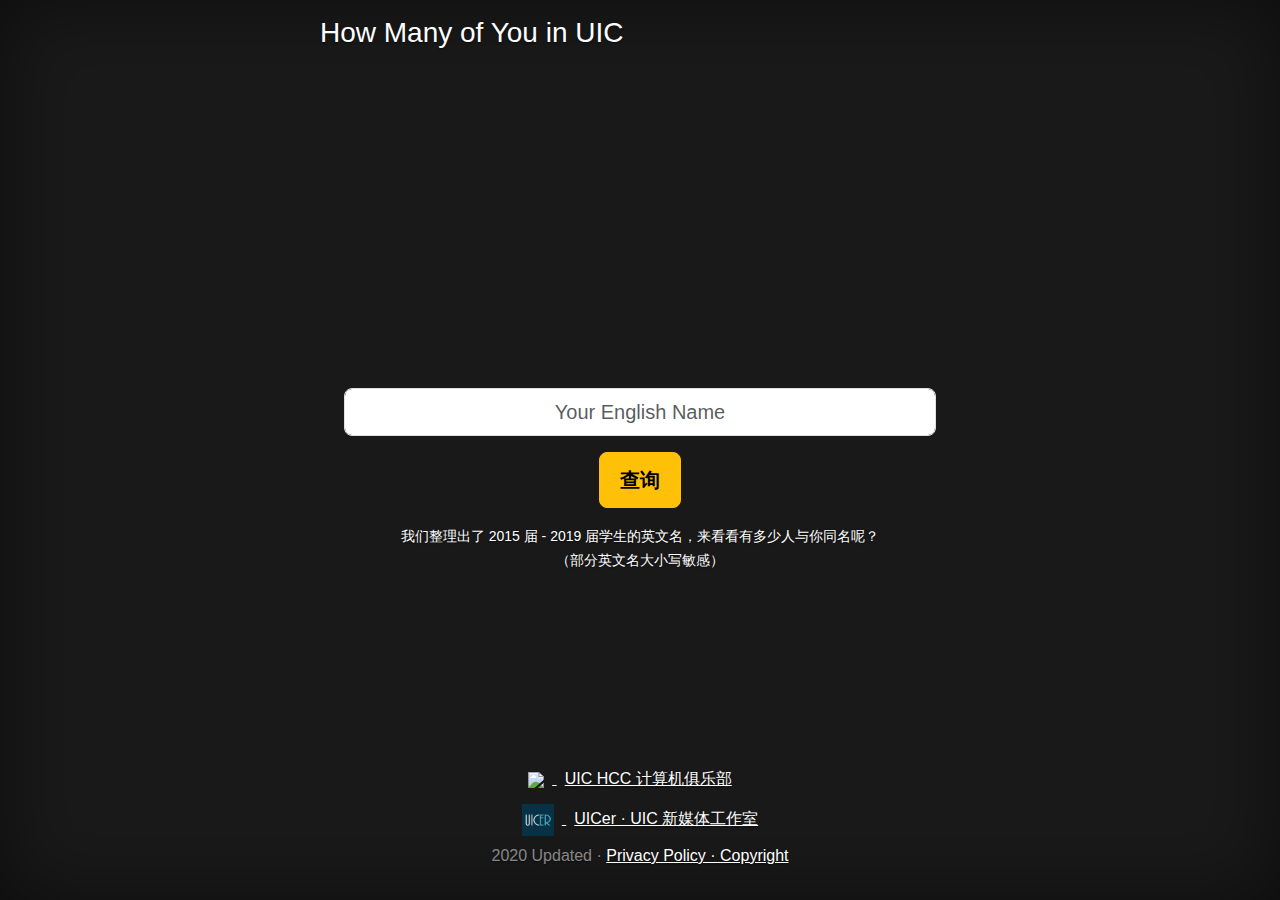
==== commit 132c63cd: "BootStrap: 4.0.0->5.1.3" ====
--- a/index.html
+++ b/index.html
@@ -10,7 +10,7 @@
     <!-- <link rel="icon" href="/img/favicon.ico"> -->
 
     <!-- Bootstrap core CSS -->
-    <link href="https://cdn.bootcss.com/bootstrap/4.0.0/css/bootstrap.min.css" rel="stylesheet">
+    <link href="https://cdn.jsdelivr.net/npm/bootstrap@5.1.3/dist/css/bootstrap.min.css" rel="stylesheet">
     <style type="text/css">
         /*
 		 * Globals
@@ -324,7 +324,7 @@
             opacity: 0.5;
         }
     </style>
-    <script src="https://cdn.bootcss.com/jquery/3.3.1/jquery.min.js"></script>
+    <script src="https://cdn.jsdelivr.net/npm/jquery@3.6.0/dist/jquery.min.js"></script>
 </head>
 <body class="text-center" data-gr-c-s-loaded="true" onload="$('#loader-wrapper').fadeOut('slow')">
 <div id="loader-wrapper">
@@ -369,7 +369,7 @@
                     </div>
                     <div class="flex-column">
                         <a href="https://mp.weixin.qq.com/mp/profile_ext?action=home&__biz=MjM5OTIxNjgwMA==&scene=124#wechat_redirect">
-                            <img class="img-fluid align-self-center p-2" style="height: 3rem;" src="https://uichcc.com/projects/gpacal/img/uicerlogo.jpeg">
+                            <img class="img-fluid align-self-center p-2" style="height: 3rem;" src="uicerlogo.jpg">
                         </a>
                         <a class="p-2" href="https://mp.weixin.qq.com/mp/profile_ext?action=home&__biz=MjM5OTIxNjgwMA==&scene=124#wechat_redirect">UICer · UIC 新媒体工作室</a>
                     </div>
@@ -387,38 +387,39 @@
 <!-- Bootstrap core JavaScript
     ================================================== -->
 <!-- Placed at the end of the document so the pages load faster -->
-<script src="https://cdn.bootcss.com/popper.js/1.13.0/popper.min.js"></script>
-<script src="https://cdn.bootcss.com/bootstrap/4.0.0/js/bootstrap.min.js"></script>
-<script src="https://cdn.bootcss.com/linq.js/2.2.0.2/linq.min.js"></script>
-<script type="text/javascript">
-    dataSet = [{"name":"Jason","count":"48"},{"name":"Alex","count":"40"},{"name":"Kevin","count":"39"},{"name":"Chloe","count":"39"},{"name":"Eric","count":"37"},{"name":"Iris","count":"37"},{"name":"Vicky","count":"36"},{"name":"Vivian","count":"36"},{"name":"Rachel","count":"34"},{"name":"Tony","count":"34"},{"name":"Sherry","count":"34"},{"name":"Frank","count":"33"},{"name":"Alice","count":"32"},{"name":"Ivy","count":"32"},{"name":"Chris","count":"32"},{"name":"Nicole","count":"31"},{"name":"Leo","count":"31"},{"name":"Wendy","count":"31"},{"name":"David","count":"30"},{"name":"Jack","count":"30"},{"name":"Amber","count":"30"},{"name":"Jasmine","count":"29"},{"name":"Andy","count":"29"},{"name":"Cynthia","count":"29"},{"name":"Jessica","count":"29"},{"name":"Zoe","count":"29"},{"name":"Carol","count":"28"},{"name":"Olivia","count":"28"},{"name":"Joyce","count":"28"},{"name":"Jerry","count":"28"},{"name":"Gloria","count":"28"},{"name":"Elaine","count":"28"},{"name":"Shirley","count":"28"},{"name":"Fiona","count":"27"},{"name":"Doris","count":"27"},{"name":"Irene","count":"26"},{"name":"Jennifer","count":"26"},{"name":"Vincent","count":"26"},{"name":"Steven","count":"26"},{"name":"Daisy","count":"26"},{"name":"Claire","count":"26"},{"name":"Cherry","count":"25"},{"name":"Crystal","count":"25"},{"name":"Rebecca","count":"24"},{"name":"Lily","count":"24"},{"name":"Grace","count":"24"},{"name":"Jessie","count":"24"},{"name":"Ryan","count":"24"},{"name":"Sunny","count":"24"},{"name":"William","count":"24"},{"name":"Simon","count":"23"},{"name":"Peter","count":"23"},{"name":"Michael","count":"23"},{"name":"Catherine","count":"23"},{"name":"Amy","count":"22"},{"name":"Anna","count":"22"},{"name":"Cindy","count":"22"},{"name":"James","count":"22"},{"name":"Tracy","count":"22"},{"name":"Mia","count":"22"},{"name":"Yvonne","count":"22"},{"name":"Emily","count":"22"},{"name":"Eva","count":"21"},{"name":"Coco","count":"21"},{"name":"Sylvia","count":"21"},{"name":"Bill","count":"21"},{"name":"Christina","count":"21"},{"name":"Jenny","count":"21"},{"name":"Tina","count":"21"},{"name":"John","count":"21"},{"name":"Katherine","count":"21"},{"name":"Christine","count":"20"},{"name":"Winnie","count":"20"},{"name":"Ashley","count":"20"},{"name":"Oliver","count":"20"},{"name":"Helen","count":"20"},{"name":"Michelle","count":"20"},{"name":"Maggie","count":"20"},{"name":"Melody","count":"20"},{"name":"Victoria","count":"20"},{"name":"Bella","count":"19"},{"name":"Alan","count":"19"},{"name":"Richard","count":"19"},{"name":"Nancy","count":"19"},{"name":"Leon","count":"19"},{"name":"Henry","count":"19"},{"name":"Lynn","count":"19"},{"name":"Joy","count":"19"},{"name":"Stella","count":"18"},{"name":"Aaron","count":"18"},{"name":"Esther","count":"18"},{"name":"Sally","count":"18"},{"name":"Cecilia","count":"18"},{"name":"Evelyn","count":"18"},{"name":"Cassie","count":"18"},{"name":"Ann","count":"18"},{"name":"George","count":"17"},{"name":"Krystal","count":"17"},{"name":"Cathy","count":"17"},{"name":"Lucy","count":"17"},{"name":"Edward","count":"17"},{"name":"Barry","count":"17"},{"name":"Betty","count":"16"},{"name":"Charlotte","count":"16"},{"name":"Sarah","count":"16"},{"name":"Sharon","count":"16"},{"name":"Gary","count":"16"},{"name":"Nick","count":"16"},{"name":"Jane","count":"16"},{"name":"Zoey","count":"16"},{"name":"Annie","count":"15"},{"name":"Sam","count":"15"},{"name":"Caroline","count":"15"},{"name":"Jim","count":"15"},{"name":"Judy","count":"15"},{"name":"Allen","count":"15"},{"name":"Susan","count":"15"},{"name":"Rita","count":"15"},{"name":"May","count":"15"},{"name":"Monica","count":"15"},{"name":"Kelly","count":"15"},{"name":"Yolanda","count":"15"},{"name":"Bruce","count":"14"},{"name":"Flora","count":"14"},{"name":"Victor","count":"14"},{"name":"Stephen","count":"14"},{"name":"Cheryl","count":"14"},{"name":"Lucas","count":"14"},{"name":"Joey","count":"14"},{"name":"Linda","count":"14"},{"name":"Cici","count":"14"},{"name":"Ray","count":"14"},{"name":"Hannah","count":"14"},{"name":"Scott","count":"14"},{"name":"Lydia","count":"14"},{"name":"Joanna","count":"13"},{"name":"Arthur","count":"13"},{"name":"Phoebe","count":"13"},{"name":"Elena","count":"13"},{"name":"Harry","count":"13"},{"name":"Emma","count":"13"},{"name":"Candice","count":"13"},{"name":"Vera","count":"13"},{"name":"Scarlett","count":"13"},{"name":"Sophia","count":"13"},{"name":"Tom","count":"12"},{"name":"Max","count":"12"},{"name":"Carl","count":"12"},{"name":"Silvia","count":"12"},{"name":"Charles","count":"12"},{"name":"Ruby","count":"12"},{"name":"Albert","count":"12"},{"name":"Katrina","count":"12"},{"name":"Connie","count":"12"},{"name":"Sandy","count":"12"},{"name":"Violet","count":"12"},{"name":"Jocelyn","count":"12"},{"name":"Justin","count":"12"},{"name":"Lisa","count":"12"},{"name":"Tiffany","count":"12"},{"name":"Christy","count":"11"},{"name":"Veronica","count":"11"},{"name":"Summer","count":"11"},{"name":"Mike","count":"11"},{"name":"Ada","count":"11"},{"name":"Molly","count":"11"},{"name":"Carrie","count":"11"},{"name":"Jade","count":"11"},{"name":"Nora","count":"11"},{"name":"Will","count":"11"},{"name":"Mark","count":"11"},{"name":"Leslie","count":"11"},{"name":"Jimmy","count":"11"},{"name":"Ellen","count":"11"},{"name":"Jacky","count":"11"},{"name":"Mandy","count":"11"},{"name":"Selina","count":"11"},{"name":"Echo","count":"11"},{"name":"Vanessa","count":"11"},{"name":"Shawn","count":"11"},{"name":"Bob","count":"11"},{"name":"Amanda","count":"10"},{"name":"Daniel","count":"10"},{"name":"Jeremy","count":"10"},{"name":"Aurora","count":"10"},{"name":"Marco","count":"10"},{"name":"Roy","count":"10"},{"name":"Sue","count":"10"},{"name":"Skye","count":"10"},{"name":"Dylan","count":"10"},{"name":"Samantha","count":"10"},{"name":"Freya","count":"10"},{"name":"Abby","count":"10"},{"name":"Yvette","count":"10"},{"name":"Ricky","count":"10"},{"name":"Yuki","count":"10"},{"name":"Adam","count":"10"},{"name":"Sean","count":"10"},{"name":"Laura","count":"10"},{"name":"Janet","count":"10"},{"name":"Hugo","count":"10"},{"name":"Isabella","count":"10"},{"name":"Diana","count":"9"},{"name":"Paul","count":"9"},{"name":"Danny","count":"9"},{"name":"Becky","count":"9"},{"name":"Ivan","count":"9"},{"name":"Larry","count":"9"},{"name":"Steve","count":"9"},{"name":"Francis","count":"9"},{"name":"Kris","count":"9"},{"name":"Kate","count":"9"},{"name":"Karen","count":"9"},{"name":"Joe","count":"9"},{"name":"Sara","count":"9"},{"name":"Sophie","count":"9"},{"name":"Oscar","count":"9"},{"name":"Stephanie","count":"9"},{"name":"Holly","count":"9"},{"name":"Abigail","count":"9"},{"name":"Candy","count":"9"},{"name":"Jackson","count":"9"},{"name":"Eason","count":"9"},{"name":"Natalie","count":"9"},{"name":"Shelly","count":"9"},{"name":"Wilson","count":"8"},{"name":"Peggy","count":"8"},{"name":"Dennis","count":"8"},{"name":"Wayne","count":"8"},{"name":"Andrew","count":"8"},{"name":"Noah","count":"8"},{"name":"Charlie","count":"8"},{"name":"Jay","count":"8"},{"name":"Nina","count":"8"},{"name":"Estelle","count":"8"},{"name":"Ethan","count":"8"},{"name":"Evan","count":"8"},{"name":"Serena","count":"8"},{"name":"Kim","count":"8"},{"name":"Alina","count":"8"},{"name":"Lawrence","count":"8"},{"name":"Tim","count":"8"},{"name":"Ariel","count":"8"},{"name":"Jamie","count":"8"},{"name":"Terry","count":"8"},{"name":"Susie","count":"8"},{"name":"Erica","count":"8"},{"name":"Bryant","count":"8"},{"name":"Maria","count":"8"},{"name":"April","count":"8"},{"name":"Ava","count":"8"},{"name":"Angela","count":"7"},{"name":"Brian","count":"7"},{"name":"Janice","count":"7"},{"name":"Carina","count":"7"},{"name":"Regina","count":"7"},{"name":"Suki","count":"7"},{"name":"Ricardo","count":"7"},{"name":"Young","count":"7"},{"name":"Nathan","count":"7"},{"name":"Ian","count":"7"},{"name":"Cara","count":"7"},{"name":"Dan","count":"7"},{"name":"Derek","count":"7"},{"name":"Roger","count":"7"},{"name":"Felix","count":"7"},{"name":"Eddie","count":"7"},{"name":"Kathy","count":"7"},{"name":"Patrick","count":"7"},{"name":"Viola","count":"7"},{"name":"Liam","count":"7"},{"name":"Jackie","count":"7"},{"name":"Liz","count":"7"},{"name":"Julia","count":"7"},{"name":"Dora","count":"7"},{"name":"Billy","count":"7"},{"name":"Louis","count":"7"},{"name":"Gabriel","count":"7"},{"name":"Thomas","count":"7"},{"name":"Cora","count":"7"},{"name":"Renee","count":"7"},{"name":"Miranda","count":"7"},{"name":"Owen","count":"7"},{"name":"Elsa","count":"6"},{"name":"Alison","count":"6"},{"name":"Snow","count":"6"},{"name":"Angel","count":"6"},{"name":"Jerome","count":"6"},{"name":"Bonnie","count":"6"},{"name":"Jeff","count":"6"},{"name":"Clara","count":"6"},{"name":"Hugh","count":"6"},{"name":"Eden","count":"6"},{"name":"Tristan","count":"6"},{"name":"Samuel","count":"6"},{"name":"Erin","count":"6"},{"name":"Rick","count":"6"},{"name":"Patricia","count":"6"},{"name":"Polly","count":"6"},{"name":"NULL","count":"6"},{"name":"Faye","count":"6"},{"name":"Blake","count":"6"},{"name":"Meredith","count":"6"},{"name":"Ken","count":"6"},{"name":"Camille","count":"6"},{"name":"Mason","count":"6"},{"name":"Stacy","count":"6"},{"name":"Gavin","count":"6"},{"name":"Harvey","count":"6"},{"name":"Walter","count":"6"},{"name":"Leonard","count":"6"},{"name":"Aiden","count":"6"},{"name":"Winston","count":"6"},{"name":"Lavender","count":"6"},{"name":"Felicia","count":"6"},{"name":"Lesley","count":"6"},{"name":"Luna","count":"6"},{"name":"Kenny","count":"6"},{"name":"Jarvis","count":"6"},{"name":"Vivi","count":"6"},{"name":"Andrea","count":"6"},{"name":"Kiki","count":"6"},{"name":"Skyler","count":"6"},{"name":"Heidi","count":"6"},{"name":"Una","count":"6"},{"name":"Mary","count":"6"},{"name":"Edith","count":"6"},{"name":"Tammy","count":"6"},{"name":"Amelia","count":"6"},{"name":"Gillian","count":"6"},{"name":"Roxanne","count":"6"},{"name":"Penny","count":"6"},{"name":"Jacob","count":"6"},{"name":"Arya","count":"6"},{"name":"Josie","count":"6"},{"name":"Rose","count":"6"},{"name":"Celine","count":"6"},{"name":"Eunice","count":"6"},{"name":"Thea","count":"6"},{"name":"Celia","count":"6"},{"name":"Lilian","count":"5"},{"name":"Queenie","count":"5"},{"name":"Robin","count":"5"},{"name":"Johnson","count":"5"},{"name":"Abner","count":"5"},{"name":"Philip","count":"5"},{"name":"Sabrina","count":"5"},{"name":"Aria","count":"5"},{"name":"Hank","count":"5"},{"name":"Alvin","count":"5"},{"name":"Cloris","count":"5"},{"name":"Lucky","count":"5"},{"name":"Chelsea","count":"5"},{"name":"Anthony","count":"5"},{"name":"Demi","count":"5"},{"name":"Danica","count":"5"},{"name":"Kayla","count":"5"},{"name":"Adrian","count":"5"},{"name":"Alexander","count":"5"},{"name":"Franklin","count":"5"},{"name":"Alisa","count":"5"},{"name":"Phoenix","count":"5"},{"name":"Hermione","count":"5"},{"name":"Edison","count":"5"},{"name":"Logan","count":"5"},{"name":"Sky","count":"5"},{"name":"Kitty","count":"5"},{"name":"Anita","count":"5"},{"name":"Harper","count":"5"},{"name":"Derrick","count":"5"},{"name":"Avery","count":"5"},{"name":"Jasper","count":"5"},{"name":"Lionel","count":"5"},{"name":"Kelvin","count":"5"},{"name":"Eleanor","count":"5"},{"name":"Russell","count":"5"},{"name":"Jayden","count":"5"},{"name":"Lillian","count":"5"},{"name":"Jacqueline","count":"5"},{"name":"Kingsley","count":"5"},{"name":"Joanne","count":"5"},{"name":"Martin","count":"5"},{"name":"Ellie","count":"5"},{"name":"Cassandra","count":"5"},{"name":"Ron","count":"5"},{"name":"Constance","count":"5"},{"name":"Mona","count":"5"},{"name":"Stacey","count":"5"},{"name":"Sandra","count":"5"},{"name":"Bobby","count":"5"},{"name":"Ash","count":"5"},{"name":"Lewis","count":"5"},{"name":"Lucia","count":"5"},{"name":"Benjamin","count":"5"},{"name":"Agnes","count":"5"},{"name":"Teresa","count":"5"},{"name":"Ella","count":"5"},{"name":"Willa","count":"5"},{"name":"Dawn","count":"5"},{"name":"Estella","count":"5"},{"name":"Belinda","count":"5"},{"name":"Zack","count":"4"},{"name":"Terence","count":"4"},{"name":"Eileen","count":"4"},{"name":"Clover","count":"4"},{"name":"Davis","count":"4"},{"name":"Wesley","count":"4"},{"name":"Taylor","count":"4"},{"name":"Brynn","count":"4"},{"name":"Ben","count":"4"},{"name":"Audrey","count":"4"},{"name":"Blair","count":"4"},{"name":"Jonathan","count":"4"},{"name":"Carmen","count":"4"},{"name":"Austin","count":"4"},{"name":"Rhea","count":"4"},{"name":"Hilary","count":"4"},{"name":"Felicity","count":"4"},{"name":"Kristy","count":"4"},{"name":"Athena","count":"4"},{"name":"Benny","count":"4"},{"name":"Fay","count":"4"},{"name":"Frances","count":"4"},{"name":"Christopher","count":"4"},{"name":"Damon","count":"4"},{"name":"Douglas","count":"4"},{"name":"Gina","count":"4"},{"name":"Hailey","count":"4"},{"name":"Icey","count":"4"},{"name":"Dorothy","count":"4"},{"name":"Lebron","count":"4"},{"name":"Cooper","count":"4"},{"name":"Aimee","count":"4"},{"name":"Fred","count":"4"},{"name":"Kenneth","count":"4"},{"name":"Helena","count":"4"},{"name":"Erika","count":"4"},{"name":"Jasmyn","count":"4"},{"name":"Kyle","count":"4"},{"name":"Wanda","count":"4"},{"name":"Caitlin","count":"4"},{"name":"Heather","count":"4"},{"name":"Raven","count":"4"},{"name":"Theresa","count":"4"},{"name":"Selena","count":"4"},{"name":"June","count":"4"},{"name":"Anastasia","count":"4"},{"name":"Allison","count":"4"},{"name":"Jolin","count":"4"},{"name":"Lee","count":"4"},{"name":"Alyson","count":"4"},{"name":"Lauren","count":"4"},{"name":"Kay","count":"4"},{"name":"Kristen","count":"4"},{"name":"Lois","count":"4"},{"name":"Cyrus","count":"4"},{"name":"Ophelia","count":"4"},{"name":"Alexis","count":"4"},{"name":"Riley","count":"4"},{"name":"Dolly","count":"4"},{"name":"Kelsey","count":"4"},{"name":"Katie","count":"4"},{"name":"Florence","count":"4"},{"name":"Lilith","count":"4"},{"name":"Poppy","count":"4"},{"name":"Leila","count":"4"},{"name":"Alexandra","count":"4"},{"name":"Elizabeth","count":"4"},{"name":"Eliza","count":"4"},{"name":"Zora","count":"4"},{"name":"Vic","count":"4"},{"name":"Gigi","count":"4"},{"name":"Marcus","count":"4"},{"name":"Maxwell","count":"4"},{"name":"Seven","count":"4"},{"name":"Carlos","count":"4"},{"name":"Remi","count":"4"},{"name":"Stefan","count":"4"},{"name":"Naomi","count":"4"},{"name":"Kyrie","count":"4"},{"name":"Angelica","count":"4"},{"name":"Aileen","count":"3"},{"name":"Ace","count":"3"},{"name":"Karina","count":"3"},{"name":"Toby","count":"3"},{"name":"Icy","count":"3"},{"name":"Mabel","count":"3"},{"name":"Jemma","count":"3"},{"name":"Morgan","count":"3"},{"name":"Olina","count":"3"},{"name":"Elisa","count":"3"},{"name":"Lance","count":"3"},{"name":"Star","count":"3"},{"name":"Rae","count":"3"},{"name":"Cher","count":"3"},{"name":"Priscilla","count":"3"},{"name":"Robert","count":"3"},{"name":"Dave","count":"3"},{"name":"Tiana","count":"3"},{"name":"Johnny","count":"3"},{"name":"Chad","count":"3"},{"name":"Eve","count":"3"},{"name":"Rory","count":"3"},{"name":"Nico","count":"3"},{"name":"Brianna","count":"3"},{"name":"Gabrielle","count":"3"},{"name":"Isaac","count":"3"},{"name":"Dominic","count":"3"},{"name":"Kira","count":"3"},{"name":"Clark","count":"3"},{"name":"Tonny","count":"3"},{"name":"Julie","count":"3"},{"name":"Artoria","count":"3"},{"name":"Hazel","count":"3"},{"name":"Nelson","count":"3"},{"name":"Harris","count":"3"},{"name":"Alfred","count":"3"},{"name":"Polaris","count":"3"},{"name":"Vivien","count":"3"},{"name":"Brittany","count":"3"},{"name":"Hanna","count":"3"},{"name":"Jayce","count":"3"},{"name":"Wing","count":"3"},{"name":"Luke","count":"3"},{"name":"Zach","count":"3"},{"name":"Jax","count":"3"},{"name":"Matthew","count":"3"},{"name":"Louise","count":"3"},{"name":"Rex","count":"3"},{"name":"Nash","count":"3"},{"name":"Connor","count":"3"},{"name":"Milo","count":"3"},{"name":"Corrine","count":"3"},{"name":"Carolin","count":"3"},{"name":"Serene","count":"3"},{"name":"Tommy","count":"3"},{"name":"Stanley","count":"3"},{"name":"Dale","count":"3"},{"name":"Edgar","count":"3"},{"name":"Joshua","count":"3"},{"name":"Caesar","count":"3"},{"name":"Yoyo","count":"3"},{"name":"Bianca","count":"3"},{"name":"Shelley","count":"3"},{"name":"Mavis","count":"3"},{"name":"Martina","count":"3"},{"name":"Kylie","count":"3"},{"name":"Jessy","count":"3"},{"name":"Sookie","count":"3"},{"name":"Frida","count":"3"},{"name":"Spencer","count":"3"},{"name":"Jared","count":"3"},{"name":"Jean","count":"3"},{"name":"Joseph","count":"3"},{"name":"Whitney","count":"3"},{"name":"Casey","count":"3"},{"name":"Minnie","count":"3"},{"name":"Yannis","count":"3"},{"name":"Camellia","count":"3"},{"name":"Kara","count":"3"},{"name":"Cristiano","count":"3"},{"name":"Ariana","count":"3"},{"name":"Timothy","count":"3"},{"name":"Nicolas","count":"3"},{"name":"Vivienne","count":"3"},{"name":"Lynette","count":"3"},{"name":"Colin","count":"3"},{"name":"Arno","count":"3"},{"name":"Lindsay","count":"3"},{"name":"Sheila","count":"3"},{"name":"Lexy","count":"3"},{"name":"Melissa","count":"3"},{"name":"Lam","count":"3"},{"name":"Sonia","count":"3"},{"name":"Xavier","count":"3"},{"name":"Laurie","count":"3"},{"name":"Kirsten","count":"3"},{"name":"Donna","count":"3"},{"name":"Dolores","count":"3"},{"name":"Megan","count":"3"},{"name":"Mickey","count":"3"},{"name":"Fern","count":"3"},{"name":"Loris","count":"3"},{"name":"Maxine","count":"3"},{"name":"Rain","count":"3"},{"name":"Virginia","count":"3"},{"name":"Brenda","count":"3"},{"name":"Christian","count":"3"},{"name":"Ivory","count":"3"},{"name":"Haley","count":"3"},{"name":"Norah","count":"3"},{"name":"Miracle","count":"3"},{"name":"Chandler","count":"3"},{"name":"Even","count":"3"},{"name":"Hilda","count":"3"},{"name":"Miller","count":"3"},{"name":"Leah","count":"3"},{"name":"Lori","count":"3"},{"name":"Eugene","count":"3"},{"name":"Rosie","count":"3"},{"name":"Vince","count":"3"},{"name":"Shaun","count":"3"},{"name":"Abraham","count":"3"},{"name":"Annabelle","count":"3"},{"name":"Elina","count":"3"},{"name":"Hathaway","count":"3"},{"name":"Kristin","count":"3"},{"name":"Rocky","count":"3"},{"name":"Hedy","count":"3"},{"name":"Vicki","count":"3"},{"name":"Lorna","count":"3"},{"name":"Sheena","count":"3"},{"name":"Kimberly","count":"3"},{"name":"Gracie","count":"3"},{"name":"Lizzy","count":"3"},{"name":"Rayna","count":"3"},{"name":"Afra","count":"3"},{"name":"Xenia","count":"3"},{"name":"Niki","count":"3"},{"name":"Fifi","count":"3"},{"name":"Kristina","count":"3"},{"name":"Zed","count":"3"},{"name":"Trista","count":"3"},{"name":"Devin","count":"3"},{"name":"Ria","count":"2"},{"name":"Cris","count":"2"},{"name":"Kiwi","count":"2"},{"name":"Hillary","count":"2"},{"name":"Beatrix","count":"2"},{"name":"Malcolm","count":"2"},{"name":"Travis","count":"2"},{"name":"Todd","count":"2"},{"name":"Ringo","count":"2"},{"name":"Bailey","count":"2"},{"name":"Celeste","count":"2"},{"name":"Channing","count":"2"},{"name":"Gilbert","count":"2"},{"name":"Willy","count":"2"},{"name":"Cheney","count":"2"},{"name":"Jesse","count":"2"},{"name":"Hansel","count":"2"},{"name":"Warren","count":"2"},{"name":"Chester","count":"2"},{"name":"Geralt","count":"2"},{"name":"Sage","count":"2"},{"name":"Darren","count":"2"},{"name":"Lexi","count":"2"},{"name":"Cloud","count":"2"},{"name":"Solomon","count":"2"},{"name":"Emerald","count":"2"},{"name":"Camilla","count":"2"},{"name":"Sofia","count":"2"},{"name":"Darleen","count":"2"},{"name":"Denise","count":"2"},{"name":"Tanya","count":"2"},{"name":"Jayson","count":"2"},{"name":"Dixon","count":"2"},{"name":"Linna","count":"2"},{"name":"Marty","count":"2"},{"name":"Lareina","count":"2"},{"name":"Dorcas","count":"2"},{"name":"Bryan","count":"2"},{"name":"Sherly","count":"2"},{"name":"Ryann","count":"2"},{"name":"Bernice","count":"2"},{"name":"Harrison","count":"2"},{"name":"Elva","count":"2"},{"name":"Cissy","count":"2"},{"name":"Claude","count":"2"},{"name":"Wyatt","count":"2"},{"name":"Noreen","count":"2"},{"name":"Rin","count":"2"},{"name":"Corinna","count":"2"},{"name":"Jeffrey","count":"2"},{"name":"Reese","count":"2"},{"name":"Nate","count":"2"},{"name":"Ziv","count":"2"},{"name":"Hunter","count":"2"},{"name":"Tricia","count":"2"},{"name":"Hale","count":"2"},{"name":"Harley","count":"2"},{"name":"Grant","count":"2"},{"name":"Randall","count":"2"},{"name":"Augustine","count":"2"},{"name":"Buford","count":"2"},{"name":"Scofield","count":"2"},{"name":"Edwin","count":"2"},{"name":"Jett","count":"2"},{"name":"Smith","count":"2"},{"name":"Silva","count":"2"},{"name":"Emmy","count":"2"},{"name":"Dorian","count":"2"},{"name":"Laraine","count":"2"},{"name":"Anne","count":"2"},{"name":"Levi","count":"2"},{"name":"Mario","count":"2"},{"name":"Harriet","count":"2"},{"name":"Rey","count":"2"},{"name":"Karry","count":"2"},{"name":"REED","count":"2"},{"name":"Layla","count":"2"},{"name":"Giselle","count":"2"},{"name":"Finn","count":"2"},{"name":"Hans","count":"2"},{"name":"Jodie","count":"2"},{"name":"Kendra","count":"2"},{"name":"Katelyn","count":"2"},{"name":"Keith","count":"2"},{"name":"Yumi","count":"2"},{"name":"Chiara","count":"2"},{"name":"Elsie","count":"2"},{"name":"Venus","count":"2"},{"name":"Evangeline","count":"2"},{"name":"Bunny","count":"2"},{"name":"Wade","count":"2"},{"name":"Matt","count":"2"},{"name":"Carmela","count":"2"},{"name":"Kinsey","count":"2"},{"name":"Ivey","count":"2"},{"name":"Trevor","count":"2"},{"name":"King","count":"2"},{"name":"Ed","count":"2"},{"name":"Carson","count":"2"},{"name":"Lorraine","count":"2"},{"name":"Anson","count":"2"},{"name":"Aries","count":"2"},{"name":"Adelaide","count":"2"},{"name":"Greta","count":"2"},{"name":"Beatrice","count":"2"},{"name":"Sammy","count":"2"},{"name":"Kerry","count":"2"},{"name":"Clarissa","count":"2"},{"name":"Kit","count":"2"},{"name":"Eugenia","count":"2"},{"name":"Jaden","count":"2"},{"name":"Javen","count":"2"},{"name":"Lyn","count":"2"},{"name":"August","count":"2"},{"name":"Alexia","count":"2"},{"name":"Lulu","count":"2"},{"name":"Valentina","count":"2"},{"name":"Pamela","count":"2"},{"name":"Starry","count":"2"},{"name":"Ginny","count":"2"},{"name":"Jonah","count":"2"},{"name":"Janelle","count":"2"},{"name":"Tobias","count":"2"},{"name":"Matilda","count":"2"},{"name":"Arianna","count":"2"},{"name":"Avril","count":"2"},{"name":"Collin","count":"2"},{"name":"Lilac","count":"2"},{"name":"Elise","count":"2"},{"name":"Raymond","count":"2"},{"name":"Brandon","count":"2"},{"name":"Graham","count":"2"},{"name":"Irving","count":"2"},{"name":"Letitia","count":"2"},{"name":"Jun","count":"2"},{"name":"Elvis","count":"2"},{"name":"Donald","count":"2"},{"name":"Anthea","count":"2"},{"name":"Rico","count":"2"},{"name":"Freddy","count":"2"},{"name":"Scarlet","count":"2"},{"name":"Aubrey","count":"2"},{"name":"Alva","count":"2"},{"name":"Corey","count":"2"},{"name":"Reyna","count":"2"},{"name":"Kalvin","count":"2"},{"name":"Arnold","count":"2"},{"name":"Conner","count":"2"},{"name":"Kane","count":"2"},{"name":"Karl","count":"2"},{"name":"Cameron","count":"2"},{"name":"Katharina","count":"2"},{"name":"Charlene","count":"2"},{"name":"Calvin","count":"2"},{"name":"Loey","count":"2"},{"name":"Natalia","count":"2"},{"name":"Christie","count":"2"},{"name":"Kennis","count":"2"},{"name":"Illya","count":"2"},{"name":"Ling","count":"2"},{"name":"Cytheria","count":"2"},{"name":"Mori","count":"2"},{"name":"Joan","count":"2"},{"name":"Lorenzo","count":"2"},{"name":"Raphael","count":"2"},{"name":"Clair","count":"2"},{"name":"Juliet","count":"2"},{"name":"Maple","count":"2"},{"name":"Ciel","count":"2"},{"name":"Mathilda","count":"2"},{"name":"Millie","count":"2"},{"name":"Mina","count":"2"},{"name":"Kain","count":"2"},{"name":"Clarence","count":"2"},{"name":"Murray","count":"2"},{"name":"Tess","count":"2"},{"name":"Mindy","count":"2"},{"name":"Kylin","count":"2"},{"name":"July","count":"2"},{"name":"Dendi","count":"2"},{"name":"Lunar","count":"2"},{"name":"Vickie","count":"2"},{"name":"Davy","count":"2"},{"name":"Nicholas","count":"2"},{"name":"Ned","count":"2"},{"name":"Penelope","count":"2"},{"name":"Genevieve","count":"2"},{"name":"Sherlock","count":"2"},{"name":"Beryl","count":"2"},{"name":"Georgia","count":"2"},{"name":"Adalia","count":"2"},{"name":"Astoria","count":"2"},{"name":"Sienna","count":"2"},{"name":"Paris","count":"2"},{"name":"Charly","count":"2"},{"name":"Viki","count":"2"},{"name":"Brady","count":"2"},{"name":"Jo","count":"2"},{"name":"Cornelia","count":"2"},{"name":"Glenn","count":"2"},{"name":"Lennox","count":"2"},{"name":"Madeline","count":"2"},{"name":"Isabelle","count":"2"},{"name":"Olive","count":"2"},{"name":"Dahlia","count":"2"},{"name":"Rina","count":"2"},{"name":"Roxie","count":"2"},{"name":"Gretchen","count":"2"},{"name":"Murphy","count":"2"},{"name":"Effie","count":"2"},{"name":"Rowena","count":"2"},{"name":"Rosy","count":"2"},{"name":"Arena","count":"2"},{"name":"Marshall","count":"2"},{"name":"Odin","count":"2"},{"name":"Suzy","count":"2"},{"name":"Morris","count":"2"},{"name":"Dean","count":"2"},{"name":"Rosa","count":"2"},{"name":"Autumn","count":"2"},{"name":"Stone","count":"2"},{"name":"Ambrose","count":"2"},{"name":"Andre","count":"2"},{"name":"Carolyn","count":"2"},{"name":"Diane","count":"2"},{"name":"Shannon","count":"2"},{"name":"Rena","count":"2"},{"name":"Lexie","count":"2"},{"name":"Jonas","count":"2"},{"name":"Trina","count":"2"},{"name":"Freda","count":"2"},{"name":"Laurel","count":"2"},{"name":"Celina","count":"2"},{"name":"Jake","count":"2"},{"name":"Amily","count":"2"},{"name":"Dwight","count":"2"},{"name":"Via","count":"2"},{"name":"Wallace","count":"2"},{"name":"Antonia","count":"2"},{"name":"Machina","count":"2"},{"name":"Alicia","count":"2"},{"name":"Lambert","count":"2"},{"name":"Denice","count":"2"},{"name":"Yimmy","count":"2"},{"name":"Wennie","count":"2"},{"name":"Slade","count":"2"},{"name":"Nolan","count":"2"},{"name":"Izzy","count":"2"},{"name":"Blanche","count":"2"},{"name":"Vichy","count":"2"},{"name":"Jess","count":"2"},{"name":"Livia","count":"2"},{"name":"Ezio","count":"2"},{"name":"Skylar","count":"2"},{"name":"Cruise","count":"2"},{"name":"Vickey","count":"2"},{"name":"Claudia","count":"2"},{"name":"Flavia","count":"2"},{"name":"Sophronia","count":"2"},{"name":"Valerie","count":"2"},{"name":"Rosalyn","count":"2"},{"name":"Michaela","count":"2"},{"name":"Monna","count":"2"},{"name":"Cyril","count":"2"},{"name":"Lia","count":"2"},{"name":"Gemma","count":"2"},{"name":"Hellen","count":"2"},{"name":"Margaret","count":"2"},{"name":"Yoki","count":"2"},{"name":"Rainy","count":"2"},{"name":"Adeline","count":"2"},{"name":"Terrence","count":"2"},{"name":"Carolina","count":"2"},{"name":"Yuri","count":"2"},{"name":"Vita","count":"2"},{"name":"Doreen","count":"2"},{"name":"Elliot","count":"2"},{"name":"Sarina","count":"2"},{"name":"Lola","count":"2"},{"name":"Zachary","count":"2"},{"name":"Iven","count":"2"},{"name":"Augustus","count":"2"},{"name":"Turing","count":"2"},{"name":"Miya","count":"2"},{"name":"Coral","count":"2"},{"name":"Laurence","count":"2"},{"name":"Azalea","count":"2"},{"name":"Alyssa","count":"2"},{"name":"Tyrion","count":"2"},{"name":"Lizzie","count":"2"},{"name":"Cristina","count":"2"},{"name":"Samson","count":"2"},{"name":"Wynne","count":"2"},{"name":"Kaitlyn","count":"2"},{"name":"Theo","count":"2"},{"name":"Esteban","count":"2"},{"name":"Adriana","count":"2"},{"name":"Joel","count":"2"},{"name":"Percy","count":"2"},{"name":"Eli","count":"2"},{"name":"Emerson","count":"2"},{"name":"Jony","count":"2"},{"name":"Yoland","count":"2"},{"name":"Kenzie","count":"1"},{"name":"Anbul","count":"1"},{"name":"Angie","count":"1"},{"name":"Suri","count":"1"},{"name":"An","count":"1"},{"name":"Kirsty","count":"1"},{"name":"Michal","count":"1"},{"name":"Ammy","count":"1"},{"name":"Eloise","count":"1"},{"name":"Byson","count":"1"},{"name":"Lydia Windsor","count":"1"},{"name":"Kimber","count":"1"},{"name":"BJ","count":"1"},{"name":"Cedric","count":"1"},{"name":"Brown","count":"1"},{"name":"Bauman","count":"1"},{"name":"Pauline","count":"1"},{"name":"Kathryn","count":"1"},{"name":"Yenny","count":"1"},{"name":"Bronnie","count":"1"},{"name":"Batty","count":"1"},{"name":"Beth","count":"1"},{"name":"Ashlee","count":"1"},{"name":"Memtemp","count":"1"},{"name":"Mobbi","count":"1"},{"name":"Lisuna","count":"1"},{"name":"Rob","count":"1"},{"name":"Byllie","count":"1"},{"name":"Blaine","count":"1"},{"name":"Artemisia","count":"1"},{"name":"Hyacinth","count":"1"},{"name":"Brielle","count":"1"},{"name":"Seacy","count":"1"},{"name":"Rainbow","count":"1"},{"name":"PetersonPeng","count":"1"},{"name":"Nocedia","count":"1"},{"name":"Bowen","count":"1"},{"name":"Bobo","count":"1"},{"name":"Kimberlly","count":"1"},{"name":"Lawson","count":"1"},{"name":"Sylar","count":"1"},{"name":"Akash","count":"1"},{"name":"Sherlly","count":"1"},{"name":"Azzurra","count":"1"},{"name":"Bokman","count":"1"},{"name":"Ocelot","count":"1"},{"name":"Pauleen","count":"1"},{"name":"Bowman","count":"1"},{"name":"Cybil","count":"1"},{"name":"Oneal","count":"1"},{"name":"Adia","count":"1"},{"name":"Lucien","count":"1"},{"name":"Lancer","count":"1"},{"name":"Melantha","count":"1"},{"name":"Chauncey","count":"1"},{"name":"Cosine","count":"1"},{"name":"Beren","count":"1"},{"name":"Tony Stark","count":"1"},{"name":"Meson","count":"1"},{"name":"Sura","count":"1"},{"name":"Chessy","count":"1"},{"name":"Casper","count":"1"},{"name":"Brant","count":"1"},{"name":"Suzi","count":"1"},{"name":"Cash","count":"1"},{"name":"Kendrick","count":"1"},{"name":"Xavi","count":"1"},{"name":"Joffery","count":"1"},{"name":"Sancho","count":"1"},{"name":"Ashe","count":"1"},{"name":"Joty","count":"1"},{"name":"Forest","count":"1"},{"name":"Xyza","count":"1"},{"name":"Sissy","count":"1"},{"name":"Amina","count":"1"},{"name":"Carmelo","count":"1"},{"name":"Kaira","count":"1"},{"name":"Jennie","count":"1"},{"name":"Jacki","count":"1"},{"name":"Santino","count":"1"},{"name":"Cyrene","count":"1"},{"name":"Pixie","count":"1"},{"name":"Neal","count":"1"},{"name":"Levenson","count":"1"},{"name":"Holden","count":"1"},{"name":"Gill","count":"1"},{"name":"Cherlin","count":"1"},{"name":"Tod","count":"1"},{"name":"Cliff","count":"1"},{"name":"Bulldog","count":"1"},{"name":"Matthews","count":"1"},{"name":"Sybal","count":"1"},{"name":"Adalyn","count":"1"},{"name":"Karlie","count":"1"},{"name":"Solar","count":"1"},{"name":"Arion","count":"1"},{"name":"Rodina","count":"1"},{"name":"Danie","count":"1"},{"name":"Uther","count":"1"},{"name":"Dafydd","count":"1"},{"name":"Rode","count":"1"},{"name":"Iverson","count":"1"},{"name":"Nova","count":"1"},{"name":"Rankin","count":"1"},{"name":"Demo","count":"1"},{"name":"Berry","count":"1"},{"name":"Rosi","count":"1"},{"name":"Dee Ann","count":"1"},{"name":"Lawliet","count":"1"},{"name":"Daniela","count":"1"},{"name":"Ding","count":"1"},{"name":"Andi","count":"1"},{"name":"Eira","count":"1"},{"name":"Dana","count":"1"},{"name":"Sicily","count":"1"},{"name":"Don","count":"1"},{"name":"Emrys","count":"1"},{"name":"Dexter","count":"1"},{"name":"Kimmy","count":"1"},{"name":"Jenner","count":"1"},{"name":"Ollie","count":"1"},{"name":"Maureen","count":"1"},{"name":"Danielle","count":"1"},{"name":"Fyon","count":"1"},{"name":"Fairy","count":"1"},{"name":"Lyle","count":"1"},{"name":"Pharry","count":"1"},{"name":"Fabien","count":"1"},{"name":"More","count":"1"},{"name":"Schaffer","count":"1"},{"name":"Floria","count":"1"},{"name":"Ahearn","count":"1"},{"name":"Wermouth","count":"1"},{"name":"Loft","count":"1"},{"name":"Charlotte Adria","count":"1"},{"name":"Esher","count":"1"},{"name":"Elia","count":"1"},{"name":"Rodas","count":"1"},{"name":"Jacopo","count":"1"},{"name":"Fitz","count":"1"},{"name":"Somnus","count":"1"},{"name":"Fiuley","count":"1"},{"name":"Russel","count":"1"},{"name":"Haibin","count":"1"},{"name":"Sellvestre","count":"1"},{"name":"Haven","count":"1"},{"name":"Colvert","count":"1"},{"name":"Wave","count":"1"},{"name":"Noka","count":"1"},{"name":"Joerica","count":"1"},{"name":"Hency","count":"1"},{"name":"Newt","count":"1"},{"name":"Tyreal","count":"1"},{"name":"Teague","count":"1"},{"name":"Vetter","count":"1"},{"name":"Kairos","count":"1"},{"name":"Babarra","count":"1"},{"name":"Hattie","count":"1"},{"name":"Ingrid","count":"1"},{"name":"Otis","count":"1"},{"name":"Ashmore","count":"1"},{"name":"Leonord","count":"1"},{"name":"Sanderina","count":"1"},{"name":"Kimiya","count":"1"},{"name":"Herman","count":"1"},{"name":"Whyte","count":"1"},{"name":"Hansen","count":"1"},{"name":"Bary","count":"1"},{"name":"Alston","count":"1"},{"name":"Ham","count":"1"},{"name":"Hanjin","count":"1"},{"name":"Ramsey","count":"1"},{"name":"Arvin","count":"1"},{"name":"Franco","count":"1"},{"name":"Drew","count":"1"},{"name":"Denis","count":"1"},{"name":"Rothschildren","count":"1"},{"name":"Tyler","count":"1"},{"name":"Halie","count":"1"},{"name":"Nyasia","count":"1"},{"name":"Florance","count":"1"},{"name":"Holam","count":"1"},{"name":"Byron","count":"1"},{"name":"Kieran","count":"1"},{"name":"Hense","count":"1"},{"name":"Horan","count":"1"},{"name":"Ciaran","count":"1"},{"name":"Tyronn","count":"1"},{"name":"Hilbert","count":"1"},{"name":"Decround","count":"1"},{"name":"Rolland","count":"1"},{"name":"Peri","count":"1"},{"name":"Hawthorn","count":"1"},{"name":"Julius","count":"1"},{"name":"Darian","count":"1"},{"name":"Irena","count":"1"},{"name":"Xuan","count":"1"},{"name":"T'Challa","count":"1"},{"name":"Knight","count":"1"},{"name":"Ford","count":"1"},{"name":"Howard","count":"1"},{"name":"Harold","count":"1"},{"name":"Kimi","count":"1"},{"name":"Smily","count":"1"},{"name":"Phoehe","count":"1"},{"name":"Zohar","count":"1"},{"name":"Asgore","count":"1"},{"name":"Hope","count":"1"},{"name":"Hanoch","count":"1"},{"name":"Mayfield","count":"1"},{"name":"Bennett","count":"1"},{"name":"Horry","count":"1"},{"name":"Helios","count":"1"},{"name":"Jager","count":"1"},{"name":"Clement","count":"1"},{"name":"Adair","count":"1"},{"name":"Cosima","count":"1"},{"name":"Webb","count":"1"},{"name":"Horace","count":"1"},{"name":"Ephonine","count":"1"},{"name":"Coleen","count":"1"},{"name":"Loomis","count":"1"},{"name":"Freedom","count":"1"},{"name":"Rogers","count":"1"},{"name":"Katniss","count":"1"},{"name":"Sakura","count":"1"},{"name":"Pill","count":"1"},{"name":"Kathleen","count":"1"},{"name":"Melanda","count":"1"},{"name":"Joelle","count":"1"},{"name":"Gia","count":"1"},{"name":"Cathie","count":"1"},{"name":"Hill","count":"1"},{"name":"Jace","count":"1"},{"name":"Tiger","count":"1"},{"name":"Albus","count":"1"},{"name":"Rodney","count":"1"},{"name":"Rookie","count":"1"},{"name":"Lucius","count":"1"},{"name":"Cariel","count":"1"},{"name":"Cicily","count":"1"},{"name":"Annabel","count":"1"},{"name":"Tofu","count":"1"},{"name":"Nirvana","count":"1"},{"name":"Mccoy","count":"1"},{"name":"Lavanda","count":"1"},{"name":"Sapphire","count":"1"},{"name":"Adeni","count":"1"},{"name":"Ashlynn","count":"1"},{"name":"Marcia","count":"1"},{"name":"Jermi","count":"1"},{"name":"Carras","count":"1"},{"name":"Jammyzane","count":"1"},{"name":"Jarrett","count":"1"},{"name":"Myrna","count":"1"},{"name":"Cartier","count":"1"},{"name":"Caleb","count":"1"},{"name":"Yusof","count":"1"},{"name":"Cannie","count":"1"},{"name":"Draco Lee","count":"1"},{"name":"Rehan","count":"1"},{"name":"Gabriella","count":"1"},{"name":"Stevie","count":"1"},{"name":"Janette","count":"1"},{"name":"Jae","count":"1"},{"name":"Jessice","count":"1"},{"name":"Jamey","count":"1"},{"name":"Uni","count":"1"},{"name":"Kersen","count":"1"},{"name":"Judge","count":"1"},{"name":"Jany","count":"1"},{"name":"Karis","count":"1"},{"name":"Carri","count":"1"},{"name":"Belle","count":"1"},{"name":"Petra","count":"1"},{"name":"Maris","count":"1"},{"name":"Kooky","count":"1"},{"name":"Anny","count":"1"},{"name":"Bourne","count":"1"},{"name":"Gerri","count":"1"},{"name":"Renkton","count":"1"},{"name":"Han","count":"1"},{"name":"Gay","count":"1"},{"name":"Karmen","count":"1"},{"name":"Fion","count":"1"},{"name":"Viveka","count":"1"},{"name":"Goschen","count":"1"},{"name":"Clea","count":"1"},{"name":"Sika","count":"1"},{"name":"Darla","count":"1"},{"name":"Ariadne","count":"1"},{"name":"Yami","count":"1"},{"name":"Joye","count":"1"},{"name":"Halena","count":"1"},{"name":"Veneta","count":"1"},{"name":"Letty","count":"1"},{"name":"Jenna","count":"1"},{"name":"Linnie","count":"1"},{"name":"Anja","count":"1"},{"name":"Jaczy","count":"1"},{"name":"Shax","count":"1"},{"name":"Janis","count":"1"},{"name":"Vance","count":"1"},{"name":"Darby","count":"1"},{"name":"Stepheny","count":"1"},{"name":"Janson","count":"1"},{"name":"Dempsey","count":"1"},{"name":"McRae","count":"1"},{"name":"Fria","count":"1"},{"name":"Yurodivy","count":"1"},{"name":"Neria","count":"1"},{"name":"Gianna","count":"1"},{"name":"Julianna","count":"1"},{"name":"Annika","count":"1"},{"name":"Foster","count":"1"},{"name":"Pinky","count":"1"},{"name":"Jana","count":"1"},{"name":"Junoflo","count":"1"},{"name":"Sivan","count":"1"},{"name":"Justice","count":"1"},{"name":"Bosh","count":"1"},{"name":"Isabel","count":"1"},{"name":"Ailee","count":"1"},{"name":"Sally Lam","count":"1"},{"name":"Dimitri","count":"1"},{"name":"Lisy","count":"1"},{"name":"Jena","count":"1"},{"name":"Parker","count":"1"},{"name":"Riven","count":"1"},{"name":"Condy","count":"1"},{"name":"Grayson","count":"1"},{"name":"Kensi","count":"1"},{"name":"Chole","count":"1"},{"name":"Lucina","count":"1"},{"name":"Wenny","count":"1"},{"name":"Charllotte","count":"1"},{"name":"Liesel","count":"1"},{"name":"Ivana","count":"1"},{"name":"Joasia","count":"1"},{"name":"Faustina","count":"1"},{"name":"Fiver","count":"1"},{"name":"lvy","count":"1"},{"name":"Jilli","count":"1"},{"name":"Kalika","count":"1"},{"name":"Marjorie","count":"1"},{"name":"Rosemary","count":"1"},{"name":"Sacchi","count":"1"},{"name":"Kinham","count":"1"},{"name":"Brandy","count":"1"},{"name":"Ethrum","count":"1"},{"name":"Hester","count":"1"},{"name":"Landy","count":"1"},{"name":"Rocita","count":"1"},{"name":"Riva","count":"1"},{"name":"Nero","count":"1"},{"name":"Artox","count":"1"},{"name":"Jon","count":"1"},{"name":"Yang","count":"1"},{"name":"Ellena","count":"1"},{"name":"Ciara","count":"1"},{"name":"Jinnie","count":"1"},{"name":"Arceus","count":"1"},{"name":"Micou","count":"1"},{"name":"Azeal","count":"1"},{"name":"Barnes","count":"1"},{"name":"Lotus","count":"1"},{"name":"JY","count":"1"},{"name":"Jaime","count":"1"},{"name":"C.J.","count":"1"},{"name":"Leona","count":"1"},{"name":"Kerina","count":"1"},{"name":"Finkle","count":"1"},{"name":"Titus","count":"1"},{"name":"Jennessa","count":"1"},{"name":"Lee Zink","count":"1"},{"name":"Kwame","count":"1"},{"name":"Mimi","count":"1"},{"name":"Ice","count":"1"},{"name":"Johnphy","count":"1"},{"name":"Junkel","count":"1"},{"name":"Crete","count":"1"},{"name":"Kathrine","count":"1"},{"name":"Adaline","count":"1"},{"name":"Lampard","count":"1"},{"name":"Jonny","count":"1"},{"name":"Gwen","count":"1"},{"name":"Jaya","count":"1"},{"name":"Juny","count":"1"},{"name":"Mikkelsen","count":"1"},{"name":"Wilona","count":"1"},{"name":"Dade","count":"1"},{"name":"Marel","count":"1"},{"name":"Kanana","count":"1"},{"name":"Gracen","count":"1"},{"name":"Abe","count":"1"},{"name":"Jancy","count":"1"},{"name":"Klay","count":"1"},{"name":"Kaden","count":"1"},{"name":"Kristal","count":"1"},{"name":"Bronx","count":"1"},{"name":"Carlo","count":"1"},{"name":"Keenan","count":"1"},{"name":"Cosette","count":"1"},{"name":"Hidy","count":"1"},{"name":"Jin","count":"1"},{"name":"Carole","count":"1"},{"name":"Stendhal","count":"1"},{"name":"Chloe WAI","count":"1"},{"name":"Ulrica","count":"1"},{"name":"Jeanne","count":"1"},{"name":"Curly","count":"1"},{"name":"Cathy Lau","count":"1"},{"name":"Acelynn","count":"1"},{"name":"Kadience","count":"1"},{"name":"Drake","count":"1"},{"name":"Cassy","count":"1"},{"name":"Kloss","count":"1"},{"name":"Konstantin","count":"1"},{"name":"Kun","count":"1"},{"name":"Humphrey","count":"1"},{"name":"Sebastian","count":"1"},{"name":"Kelan","count":"1"},{"name":"Nickel","count":"1"},{"name":"Teemo","count":"1"},{"name":"Bentley","count":"1"},{"name":"Enid","count":"1"},{"name":"Lyra","count":"1"},{"name":"Amylyna","count":"1"},{"name":"Dekard","count":"1"},{"name":"Manni","count":"1"},{"name":"Triplestone","count":"1"},{"name":"Clem","count":"1"},{"name":"Laynaine","count":"1"},{"name":"Bernard","count":"1"},{"name":"Torrie","count":"1"},{"name":"Lotti","count":"1"},{"name":"Zeno","count":"1"},{"name":"Levina","count":"1"},{"name":"Pear","count":"1"},{"name":"Cole","count":"1"},{"name":"Laine","count":"1"},{"name":"Diesel","count":"1"},{"name":"Ripple","count":"1"},{"name":"Kiko","count":"1"},{"name":"Leemon","count":"1"},{"name":"Greg","count":"1"},{"name":"Miko","count":"1"},{"name":"Mino","count":"1"},{"name":"Rosalind","count":"1"},{"name":"Lordee","count":"1"},{"name":"Mei","count":"1"},{"name":"Riggby","count":"1"},{"name":"Link","count":"1"},{"name":"Grady","count":"1"},{"name":"Vento","count":"1"},{"name":"Lincoln","count":"1"},{"name":"Nannone","count":"1"},{"name":"Lingling","count":"1"},{"name":"Marlin","count":"1"},{"name":"Parisa","count":"1"},{"name":"Barnett","count":"1"},{"name":"Lina","count":"1"},{"name":"Lindsey","count":"1"},{"name":"Eunis","count":"1"},{"name":"Galen","count":"1"},{"name":"Karliven","count":"1"},{"name":"Eadric","count":"1"},{"name":"Liane","count":"1"},{"name":"Silver","count":"1"},{"name":"Raquelle","count":"1"},{"name":"Lynnyo","count":"1"},{"name":"Lisen","count":"1"},{"name":"Lenz","count":"1"},{"name":"Hanson","count":"1"},{"name":"Bosco","count":"1"},{"name":"Kyrene","count":"1"},{"name":"Hardy","count":"1"},{"name":"Yana","count":"1"},{"name":"Lewick","count":"1"},{"name":"Liya","count":"1"},{"name":"Jophy","count":"1"},{"name":"Hadara","count":"1"},{"name":"Timmy","count":"1"},{"name":"Carter Smith","count":"1"},{"name":"Franz","count":"1"},{"name":"Leonie","count":"1"},{"name":"Zero","count":"1"},{"name":"Elma","count":"1"},{"name":"Somi","count":"1"},{"name":"Sommer","count":"1"},{"name":"Elvira","count":"1"},{"name":"Kamali","count":"1"},{"name":"Luana","count":"1"},{"name":"Landa","count":"1"},{"name":"Valeria","count":"1"},{"name":"Louie","count":"1"},{"name":"Darius","count":"1"},{"name":"Lainey","count":"1"},{"name":"Avina","count":"1"},{"name":"LIMMY","count":"1"},{"name":"Judith","count":"1"},{"name":"Melenda","count":"1"},{"name":"Nebula","count":"1"},{"name":"Lachesis","count":"1"},{"name":"Melina","count":"1"},{"name":"Nana","count":"1"},{"name":"Meicy","count":"1"},{"name":"Mae","count":"1"},{"name":"Mondy","count":"1"},{"name":"Kristine","count":"1"},{"name":"Jojo","count":"1"},{"name":"Evnice","count":"1"},{"name":"Kyuko","count":"1"},{"name":"Cecillia","count":"1"},{"name":"Meriki","count":"1"},{"name":"Metis","count":"1"},{"name":"Jenkin","count":"1"},{"name":"Ygritt","count":"1"},{"name":"Lefevre","count":"1"},{"name":"Mile","count":"1"},{"name":"Manny","count":"1"},{"name":"Keyso","count":"1"},{"name":"Reiko","count":"1"},{"name":"Temperance","count":"1"},{"name":"Maurie","count":"1"},{"name":"Nice","count":"1"},{"name":"Flo","count":"1"},{"name":"Chen Williams","count":"1"},{"name":"Alish","count":"1"},{"name":"Crane","count":"1"},{"name":"Kraass","count":"1"},{"name":"Kayco","count":"1"},{"name":"Mayphet","count":"1"},{"name":"Mira","count":"1"},{"name":"Charlotte.Li","count":"1"},{"name":"Mirilla","count":"1"},{"name":"Norn","count":"1"},{"name":"Griffin","count":"1"},{"name":"Marcella","count":"1"},{"name":"Eizo","count":"1"},{"name":"Sindy","count":"1"},{"name":"Hey","count":"1"},{"name":"Sun","count":"1"},{"name":"Jaycee","count":"1"},{"name":"Minna","count":"1"},{"name":"Micki","count":"1"},{"name":"Nutella","count":"1"},{"name":"Morning","count":"1"},{"name":"Mynor","count":"1"},{"name":"Red","count":"1"},{"name":"Sherley","count":"1"},{"name":"Lena","count":"1"},{"name":"Ellis","count":"1"},{"name":"Maxcine","count":"1"},{"name":"Norma","count":"1"},{"name":"Nolan Chan","count":"1"},{"name":"Pang","count":"1"},{"name":"Ernest","count":"1"},{"name":"Kati","count":"1"},{"name":"Pippa","count":"1"},{"name":"Adolf","count":"1"},{"name":"Bucklin","count":"1"},{"name":"Tifa","count":"1"},{"name":"Patti Lam","count":"1"},{"name":"Sunnie","count":"1"},{"name":"Grylls","count":"1"},{"name":"Paige","count":"1"},{"name":"Brooke","count":"1"},{"name":"Benedict","count":"1"},{"name":"Guido","count":"1"},{"name":"Stan","count":"1"},{"name":"Garret","count":"1"},{"name":"Gogo","count":"1"},{"name":"Luiz","count":"1"},{"name":"Jed","count":"1"},{"name":"Mel","count":"1"},{"name":"Perry","count":"1"},{"name":"Pim","count":"1"},{"name":"Elias","count":"1"},{"name":"Hendrick","count":"1"},{"name":"Deakin","count":"1"},{"name":"Micron","count":"1"},{"name":"Quinn","count":"1"},{"name":"Quinee","count":"1"},{"name":"Channie","count":"1"},{"name":"Christal","count":"1"},{"name":"LJ","count":"1"},{"name":"Lucine","count":"1"},{"name":"Haro","count":"1"},{"name":"Wilcee","count":"1"},{"name":"Sisi","count":"1"},{"name":"James Wick","count":"1"},{"name":"Tori","count":"1"},{"name":"Natasha","count":"1"},{"name":"Merliah","count":"1"},{"name":"Cyan","count":"1"},{"name":"Crissy","count":"1"},{"name":"Rhonda","count":"1"},{"name":"Sanyee","count":"1"},{"name":"Vi","count":"1"},{"name":"Tyra","count":"1"},{"name":"Lyon","count":"1"},{"name":"Charm","count":"1"},{"name":"Ezreal","count":"1"},{"name":"Ark","count":"1"},{"name":"Neil","count":"1"},{"name":"Aldus","count":"1"},{"name":"Mickim","count":"1"},{"name":"Mike Lee","count":"1"},{"name":"Rondo","count":"1"},{"name":"Cheetah","count":"1"},{"name":"Amas","count":"1"},{"name":"Bennie","count":"1"},{"name":"Meryl","count":"1"},{"name":"Annette","count":"1"},{"name":"Preme","count":"1"},{"name":"Krishna","count":"1"},{"name":"Rodwell","count":"1"},{"name":"Quentin","count":"1"},{"name":"Swaggy","count":"1"},{"name":"Clancy","count":"1"},{"name":"Marrisa","count":"1"},{"name":"Krysty","count":"1"},{"name":"Kellen","count":"1"},{"name":"Britanny","count":"1"},{"name":"Yanis","count":"1"},{"name":"Arturia","count":"1"},{"name":"Franck","count":"1"},{"name":"Coraline","count":"1"},{"name":"Ginger","count":"1"},{"name":"Miranda Chiu","count":"1"},{"name":"Joni","count":"1"},{"name":"Hassan","count":"1"},{"name":"Vanellope","count":"1"},{"name":"Gerard","count":"1"},{"name":"Neppton","count":"1"},{"name":"Roseanna","count":"1"},{"name":"Nill","count":"1"},{"name":"Alphver","count":"1"},{"name":"Lynetta","count":"1"},{"name":"Rowan","count":"1"},{"name":"Iona","count":"1"},{"name":"Windsor","count":"1"},{"name":"Rea","count":"1"},{"name":"Frederick","count":"1"},{"name":"Dory","count":"1"},{"name":"Riri","count":"1"},{"name":"Frey","count":"1"},{"name":"Wisdom","count":"1"},{"name":"Adolphus","count":"1"},{"name":"Raina","count":"1"},{"name":"Evian","count":"1"},{"name":"Rye","count":"1"},{"name":"Sorrel","count":"1"},{"name":"Vechol","count":"1"},{"name":"Ari","count":"1"},{"name":"Rockey","count":"1"},{"name":"Leanne","count":"1"},{"name":"Stern","count":"1"},{"name":"Ramona","count":"1"},{"name":"Ryton","count":"1"},{"name":"Cody","count":"1"},{"name":"Racy","count":"1"},{"name":"Rachelle","count":"1"},{"name":"Jeckyll","count":"1"},{"name":"Asteria","count":"1"},{"name":"Rowanne","count":"1"},{"name":"Gin","count":"1"},{"name":"Risen","count":"1"},{"name":"John Yang","count":"1"},{"name":"Rufus","count":"1"},{"name":"Rosanna","count":"1"},{"name":"Keen","count":"1"},{"name":"Mica","count":"1"},{"name":"Norman","count":"1"},{"name":"Darah","count":"1"},{"name":"Zillen","count":"1"},{"name":"Dea","count":"1"},{"name":"Katherina","count":"1"},{"name":"Edwina","count":"1"},{"name":"Carla","count":"1"},{"name":"Roan","count":"1"},{"name":"Jorian","count":"1"},{"name":"Avis","count":"1"},{"name":"Jannie","count":"1"},{"name":"Gump","count":"1"},{"name":"Senmiao","count":"1"},{"name":"Kaya","count":"1"},{"name":"Savannah","count":"1"},{"name":"Soloman","count":"1"},{"name":"Larissa","count":"1"},{"name":"ShenPerry","count":"1"},{"name":"Volt","count":"1"},{"name":"Renesmee","count":"1"},{"name":"Mclaren","count":"1"},{"name":"Cayla","count":"1"},{"name":"Jesson","count":"1"},{"name":"Elissa","count":"1"},{"name":"Charon","count":"1"},{"name":"Ajay","count":"1"},{"name":"Alger","count":"1"},{"name":"Aniya","count":"1"},{"name":"Zelda","count":"1"},{"name":"Elle","count":"1"},{"name":"Orson","count":"1"},{"name":"Zaina","count":"1"},{"name":"Elize","count":"1"},{"name":"Zahra","count":"1"},{"name":"Francium","count":"1"},{"name":"Jessi","count":"1"},{"name":"Lafreelia","count":"1"},{"name":"Shilling","count":"1"},{"name":"Randi","count":"1"},{"name":"Suky","count":"1"},{"name":"Vaena","count":"1"},{"name":"Julianne","count":"1"},{"name":"Severin","count":"1"},{"name":"Abel","count":"1"},{"name":"Ida","count":"1"},{"name":"Bridger","count":"1"},{"name":"Kerstin","count":"1"},{"name":"Seal","count":"1"},{"name":"Dikko","count":"1"},{"name":"Setia","count":"1"},{"name":"Khaleesi","count":"1"},{"name":"Emie","count":"1"},{"name":"Ivangeline","count":"1"},{"name":"Tgary","count":"1"},{"name":"Tokio","count":"1"},{"name":"Alexa","count":"1"},{"name":"Deemo","count":"1"},{"name":"Tracey","count":"1"},{"name":"Tris","count":"1"},{"name":"Maplen","count":"1"},{"name":"Beck","count":"1"},{"name":"Camelia","count":"1"},{"name":"Shawna","count":"1"},{"name":"Eloy","count":"1"},{"name":"Serafina","count":"1"},{"name":"Olitiz","count":"1"},{"name":"Mitty","count":"1"},{"name":"Shelia","count":"1"},{"name":"Salina","count":"1"},{"name":"Ryanne","count":"1"},{"name":"Starr","count":"1"},{"name":"Tia","count":"1"},{"name":"Freja","count":"1"},{"name":"Kinsley","count":"1"},{"name":"Banning","count":"1"},{"name":"Faith","count":"1"},{"name":"Vans","count":"1"},{"name":"Versace","count":"1"},{"name":"Josephine","count":"1"},{"name":"Eko","count":"1"},{"name":"Lynch","count":"1"},{"name":"Sekai","count":"1"},{"name":"Seler","count":"1"},{"name":"Smee","count":"1"},{"name":"Manda","count":"1"},{"name":"Sanny","count":"1"},{"name":"Sparrow","count":"1"},{"name":"Hubery","count":"1"},{"name":"Rikki","count":"1"},{"name":"Adela","count":"1"},{"name":"Blanca","count":"1"},{"name":"Maya","count":"1"},{"name":"Kasey","count":"1"},{"name":"Ceasar","count":"1"},{"name":"Morrison","count":"1"},{"name":"Baron","count":"1"},{"name":"Care","count":"1"},{"name":"Alia","count":"1"},{"name":"Siu","count":"1"},{"name":"Cheere","count":"1"},{"name":"Marin","count":"1"},{"name":"Rish","count":"1"},{"name":"Saffy","count":"1"},{"name":"Charloyce","count":"1"},{"name":"Sibyl","count":"1"},{"name":"Eltars","count":"1"},{"name":"Chen","count":"1"},{"name":"Phillip","count":"1"},{"name":"Dot","count":"1"},{"name":"Philipp","count":"1"},{"name":"Bernie","count":"1"},{"name":"Matchee","count":"1"},{"name":"Balian","count":"1"},{"name":"Tale","count":"1"},{"name":"Gotton","count":"1"},{"name":"Reiz","count":"1"},{"name":"Alack","count":"1"},{"name":"Tenniel","count":"1"},{"name":"Eureka","count":"1"},{"name":"Theodore","count":"1"},{"name":"Damian","count":"1"},{"name":"Zabdiel","count":"1"},{"name":"Ailey","count":"1"},{"name":"Alene","count":"1"},{"name":"Moink","count":"1"},{"name":"Tiky","count":"1"},{"name":"Teaky","count":"1"},{"name":"Eddy","count":"1"},{"name":"Aurelia","count":"1"},{"name":"Teenteen","count":"1"},{"name":"Titanium","count":"1"},{"name":"Tessa","count":"1"},{"name":"Tobey","count":"1"},{"name":"Ashlyn","count":"1"},{"name":"Terrance","count":"1"},{"name":"Buddy","count":"1"},{"name":"Timmy Kaing","count":"1"},{"name":"Marry","count":"1"},{"name":"Glendon","count":"1"},{"name":"Early","count":"1"},{"name":"Tinsley","count":"1"},{"name":"Gaia","count":"1"},{"name":"Tenvy","count":"1"},{"name":"Tadeas","count":"1"},{"name":"Trenton","count":"1"},{"name":"Tosia","count":"1"},{"name":"Neoma","count":"1"},{"name":"Conan","count":"1"},{"name":"Asuka","count":"1"},{"name":"Odell","count":"1"},{"name":"Jins","count":"1"},{"name":"Janine","count":"1"},{"name":"Elieen","count":"1"},{"name":"Aster","count":"1"},{"name":"Josephene","count":"1"},{"name":"Sybil","count":"1"},{"name":"Vanci","count":"1"},{"name":"Protia","count":"1"},{"name":"Jovana","count":"1"},{"name":"Jelly","count":"1"},{"name":"Elouise","count":"1"},{"name":"Reaven","count":"1"},{"name":"Sameen","count":"1"},{"name":"Inaira","count":"1"},{"name":"Jeanine","count":"1"},{"name":"Marceline","count":"1"},{"name":"Stevens","count":"1"},{"name":"Katarina","count":"1"},{"name":"Austins","count":"1"},{"name":"Novia","count":"1"},{"name":"Yesenia","count":"1"},{"name":"Sivia","count":"1"},{"name":"Webber","count":"1"},{"name":"Mars","count":"1"},{"name":"Zet","count":"1"},{"name":"Willhelm","count":"1"},{"name":"VJ Tommy","count":"1"},{"name":"Moira","count":"1"},{"name":"Chase","count":"1"},{"name":"Willing","count":"1"},{"name":"Velma","count":"1"},{"name":"Vareina","count":"1"},{"name":"Findaway","count":"1"},{"name":"Wish","count":"1"},{"name":"Mac","count":"1"},{"name":"Luke cage","count":"1"},{"name":"Vayne","count":"1"},{"name":"Jiggs","count":"1"},{"name":"Yuzu","count":"1"},{"name":"Virgil","count":"1"},{"name":"Bragg","count":"1"},{"name":"Curitis","count":"1"},{"name":"Gentiana","count":"1"},{"name":"Breanna","count":"1"},{"name":"Vink","count":"1"},{"name":"Wil","count":"1"},{"name":"Fran","count":"1"},{"name":"Sivir","count":"1"},{"name":"Milton","count":"1"},{"name":"Vincy","count":"1"},{"name":"Dayna","count":"1"},{"name":"Gertrude","count":"1"},{"name":"Jacinth","count":"1"},{"name":"Wynya","count":"1"},{"name":"Cyvie","count":"1"},{"name":"Shirlly","count":"1"},{"name":"Kiera","count":"1"},{"name":"Sulpicia","count":"1"},{"name":"Ruky","count":"1"},{"name":"Angeline","count":"1"},{"name":"Lynx","count":"1"},{"name":"Cherish","count":"1"},{"name":"Claxton","count":"1"},{"name":"Pearl","count":"1"},{"name":"Veena","count":"1"},{"name":"Bessy","count":"1"},{"name":"Maura","count":"1"},{"name":"Ossa","count":"1"},{"name":"House","count":"1"},{"name":"Queena","count":"1"},{"name":"Vikki","count":"1"},{"name":"Fu","count":"1"},{"name":"Malte","count":"1"},{"name":"Leonardo","count":"1"},{"name":"Baylee","count":"1"},{"name":"Charmian","count":"1"},{"name":"Cassidy","count":"1"},{"name":"CK","count":"1"},{"name":"Brietta","count":"1"},{"name":"Zenia","count":"1"},{"name":"Vanina","count":"1"},{"name":"Allin","count":"1"},{"name":"Malibu","count":"1"},{"name":"Beca","count":"1"},{"name":"Choi","count":"1"},{"name":"Lilly","count":"1"},{"name":"Aishah","count":"1"},{"name":"Adora","count":"1"},{"name":"Sheldon","count":"1"},{"name":"Beira","count":"1"},{"name":"Loretta","count":"1"},{"name":"Human","count":"1"},{"name":"Eartha","count":"1"},{"name":"Shae","count":"1"},{"name":"Carlie","count":"1"},{"name":"Mimo","count":"1"},{"name":"Phyllis","count":"1"},{"name":"Ilya","count":"1"},{"name":"Barbara","count":"1"},{"name":"Cornelius","count":"1"},{"name":"Daria","count":"1"},{"name":"Cyrous","count":"1"},{"name":"Vana","count":"1"},{"name":"Elmer","count":"1"},{"name":"Leo Eddy","count":"1"},{"name":"Chelsea Tam","count":"1"},{"name":"Karli","count":"1"},{"name":"Alysia","count":"1"},{"name":"Blink","count":"1"},{"name":"Ekko","count":"1"},{"name":"Kernel","count":"1"},{"name":"Azure","count":"1"},{"name":"Reinhart","count":"1"},{"name":"Ura","count":"1"},{"name":"Kyra","count":"1"},{"name":"Valar","count":"1"},{"name":"Saxon","count":"1"},{"name":"Xena","count":"1"},{"name":"Ofresia","count":"1"},{"name":"Deren","count":"1"},{"name":"Hennessy","count":"1"},{"name":"Chelsey","count":"1"},{"name":"Helene","count":"1"},{"name":"Rebakah","count":"1"},{"name":"Nyx","count":"1"},{"name":"Carranza","count":"1"},{"name":"Stephy","count":"1"},{"name":"Hervor","count":"1"},{"name":"Bevan","count":"1"},{"name":"Amethyst","count":"1"},{"name":"Secciya","count":"1"},{"name":"Juno","count":"1"},{"name":"Callie","count":"1"},{"name":"Heidy","count":"1"},{"name":"Cierra","count":"1"},{"name":"Nicky","count":"1"},{"name":"Roria","count":"1"},{"name":"Valentin","count":"1"},{"name":"Destiny","count":"1"},{"name":"Elly","count":"1"},{"name":"Iggy","count":"1"},{"name":"Tino","count":"1"},{"name":"Crina","count":"1"},{"name":"Synthia","count":"1"},{"name":"Maeve","count":"1"},{"name":"Sarra","count":"1"},{"name":"Mirandia","count":"1"},{"name":"Azura","count":"1"},{"name":"Cherie","count":"1"},{"name":"Roland","count":"1"},{"name":"Della","count":"1"},{"name":"Core","count":"1"},{"name":"John Smith","count":"1"},{"name":"Sarn","count":"1"},{"name":"Tiner","count":"1"},{"name":"Beau","count":"1"},{"name":"Tacey","count":"1"},{"name":"Seaton","count":"1"},{"name":"Tuesday","count":"1"},{"name":"Katerina","count":"1"},{"name":"Hector","count":"1"},{"name":"Vermouth","count":"1"},{"name":"Staphnie","count":"1"},{"name":"Caytlin","count":"1"},{"name":"Chasidy","count":"1"},{"name":"Kimberley","count":"1"},{"name":"Arlette","count":"1"},{"name":"Niko","count":"1"},{"name":"Ralph","count":"1"},{"name":"Moran","count":"1"},{"name":"Juniper","count":"1"},{"name":"Camila","count":"1"},{"name":"Rebekah","count":"1"},{"name":"Rexie","count":"1"},{"name":"Winona","count":"1"},{"name":"Gemini","count":"1"},{"name":"Shereen","count":"1"},{"name":"Shea","count":"1"},{"name":"Vince Simon","count":"1"},{"name":"Majel","count":"1"},{"name":"Memphis","count":"1"},{"name":"Kessi","count":"1"},{"name":"Stark","count":"1"},{"name":"Fanny","count":"1"},{"name":"Vida","count":"1"},{"name":"Debbie","count":"1"},{"name":"Ariela","count":"1"},{"name":"Aachen","count":"1"},{"name":"Lelilia","count":"1"},{"name":"lara","count":"1"},{"name":"Ranbo","count":"1"},{"name":"Evelynn","count":"1"},{"name":"Nila","count":"1"},{"name":"Lan","count":"1"},{"name":"Sawyer","count":"1"},{"name":"Story","count":"1"},{"name":"Lavander","count":"1"},{"name":"Abbie","count":"1"},{"name":"Hudson","count":"1"},{"name":"Curtis","count":"1"},{"name":"Boum","count":"1"},{"name":"Milly","count":"1"},{"name":"Mory","count":"1"},{"name":"Timea","count":"1"},{"name":"Vladimir","count":"1"},{"name":"Juliette","count":"1"},{"name":"Cybill","count":"1"},{"name":"Ted","count":"1"},{"name":"Aviva","count":"1"},{"name":"Morri","count":"1"},{"name":"Elenor","count":"1"},{"name":"Rumsfeld","count":"1"},{"name":"Mcgraw","count":"1"},{"name":"Kiarra","count":"1"},{"name":"Janno","count":"1"},{"name":"Ellyn","count":"1"},{"name":"Vien","count":"1"},{"name":"Ivikki","count":"1"},{"name":"Yannie","count":"1"},{"name":"Tove","count":"1"},{"name":"Rosine","count":"1"},{"name":"Solid","count":"1"},{"name":"Ailsa","count":"1"},{"name":"Yannik","count":"1"},{"name":"Mano","count":"1"},{"name":"Tonya","count":"1"},{"name":"Cosmos","count":"1"},{"name":"Richie","count":"1"},{"name":"Ammie","count":"1"},{"name":"Kenway","count":"1"},{"name":"Shaw","count":"1"},{"name":"Scotte","count":"1"},{"name":"Pan","count":"1"},{"name":"CatrolCheung","count":"1"},{"name":"Vito","count":"1"},{"name":"Kavita","count":"1"},{"name":"Nika","count":"1"},{"name":"Doria","count":"1"},{"name":"Lorsa","count":"1"},{"name":"Talia","count":"1"},{"name":"Jas","count":"1"},{"name":"Marigold","count":"1"},{"name":"Hesse","count":"1"},{"name":"Yedda","count":"1"},{"name":"Evy","count":"1"},{"name":"Keaen","count":"1"},{"name":"Zev","count":"1"},{"name":"Rorschach","count":"1"},{"name":"Sonya","count":"1"},{"name":"Acacia","count":"1"},{"name":"Kayton","count":"1"},{"name":"Eleanore","count":"1"},{"name":"Sukey","count":"1"},{"name":"Evita","count":"1"},{"name":"Stewart","count":"1"},{"name":"Crawford","count":"1"},{"name":"Phobos","count":"1"},{"name":"Candace","count":"1"},{"name":"Lagina","count":"1"},{"name":"If","count":"1"},{"name":"Ennis","count":"1"},{"name":"Merlin","count":"1"},{"name":"Frederic","count":"1"},{"name":"Braun","count":"1"},{"name":"Eveline","count":"1"},{"name":"Octavia","count":"1"},{"name":"Suzanne","count":"1"},{"name":"Ares","count":"1"},{"name":"Fitch","count":"1"},{"name":"Fischer","count":"1"},{"name":"Wednesday","count":"1"},{"name":"Ewan","count":"1"},{"name":"Dustin","count":"1"},{"name":"Sylvie","count":"1"},{"name":"Zephyr","count":"1"},{"name":"Ellien","count":"1"},{"name":"Uri","count":"1"},{"name":"Isleen","count":"1"},{"name":"Shellie","count":"1"},{"name":"Katsy","count":"1"},{"name":"Audriana","count":"1"},{"name":"Carry","count":"1"},{"name":"Humi","count":"1"},{"name":"Issac","count":"1"},{"name":"Jalen","count":"1"},{"name":"Shylock","count":"1"},{"name":"Arrow","count":"1"},{"name":"Eland","count":"1"},{"name":"Corina","count":"1"},{"name":"Houston","count":"1"},{"name":"Evin","count":"1"},{"name":"Daphne","count":"1"},{"name":"Trefrane","count":"1"},{"name":"Pennetta","count":"1"},{"name":"Dorothea","count":"1"},{"name":"Lychee","count":"1"},{"name":"Temin","count":"1"},{"name":"Vikas","count":"1"},{"name":"Rinty","count":"1"},{"name":"Fair","count":"1"},{"name":"Rika","count":"1"},{"name":"Troye","count":"1"},{"name":"Milla","count":"1"},{"name":"Frederika","count":"1"},{"name":"Gem","count":"1"},{"name":"Kuro","count":"1"},{"name":"Samatha","count":"1"},{"name":"Krystin","count":"1"},{"name":"Sid","count":"1"},{"name":"Mushi","count":"1"},{"name":"Norina","count":"1"},{"name":"Nickie","count":"1"},{"name":"Arthas","count":"1"},{"name":"Eron","count":"1"},{"name":"Lacie","count":"1"},{"name":"Sheng","count":"1"},{"name":"Ethevn","count":"1"},{"name":"Adolph","count":"1"},{"name":"Ethel","count":"1"},{"name":"Laurina","count":"1"},{"name":"Amyly","count":"1"},{"name":"E.C.","count":"1"},{"name":"Winni","count":"1"},{"name":"Tobby","count":"1"},{"name":"Anreat","count":"1"},{"name":"Noora","count":"1"},{"name":"Volande","count":"1"},{"name":"Brent","count":"1"},{"name":"Dunia","count":"1"},{"name":"Sora","count":"1"},{"name":"Lavinia","count":"1"},{"name":"Nadia","count":"1"},{"name":"Brill","count":"1"},{"name":"Cais","count":"1"},{"name":"Loria","count":"1"},{"name":"Evonne","count":"1"},{"name":"Yann","count":"1"},{"name":"Melen","count":"1"},{"name":"Orianna","count":"1"},{"name":"Katharin","count":"1"},{"name":"Craig","count":"1"},{"name":"Cary","count":"1"},{"name":"Yuvia","count":"1"},{"name":"Lancelot","count":"1"},{"name":"Evie","count":"1"},{"name":"Itzel","count":"1"},{"name":"Kiana","count":"1"},{"name":"Juarez","count":"1"},{"name":"Georgiana","count":"1"},{"name":"Logic","count":"1"},{"name":"Eurus","count":"1"},{"name":"Venny","count":"1"},{"name":"Romona","count":"1"},{"name":"Daryl","count":"1"},{"name":"Unicron","count":"1"},{"name":"Galeder","count":"1"},{"name":"Cinnamon","count":"1"},{"name":"Laythan","count":"1"},{"name":"Aciel","count":"1"},{"name":"Paramon","count":"1"},{"name":"Erwin","count":"1"},{"name":"Arlene","count":"1"},{"name":"Zoy","count":"1"},{"name":"Kroos","count":"1"},{"name":"Mariel","count":"1"},{"name":"Leremy","count":"1"},{"name":"Bond","count":"1"},{"name":"Jansen","count":"1"},{"name":"Chanboe","count":"1"},{"name":"Kasper","count":"1"},{"name":"Mihimercy","count":"1"},{"name":"Liza","count":"1"},{"name":"Estel","count":"1"},{"name":"Evelina","count":"1"},{"name":"Cheisea","count":"1"},{"name":"Yuchen","count":"1"},{"name":"Alroy","count":"1"},{"name":"Eugene Shaw","count":"1"},{"name":"Benson","count":"1"},{"name":"Reus","count":"1"},{"name":"Elston","count":"1"},{"name":"Quimby","count":"1"},{"name":"Ady","count":"1"},{"name":"Oropher","count":"1"},{"name":"Susanna","count":"1"},{"name":"Imogen","count":"1"},{"name":"Cecelia","count":"1"},{"name":"Kaleen","count":"1"},{"name":"Constantine","count":"1"},{"name":"Yettie","count":"1"},{"name":"Sulli","count":"1"},{"name":"Ashlie","count":"1"},{"name":"River","count":"1"},{"name":"Carman","count":"1"},{"name":"Aiello","count":"1"},{"name":"Isolde","count":"1"},{"name":"Nalini","count":"1"},{"name":"Messifin","count":"1"},{"name":"Kiley","count":"1"},{"name":"Kimberlay","count":"1"},{"name":"Bowie","count":"1"},{"name":"Johann","count":"1"},{"name":"Able","count":"1"},{"name":"Nerl","count":"1"},{"name":"Roman","count":"1"},{"name":"Alessandro","count":"1"},{"name":"Candilily","count":"1"},{"name":"Regi","count":"1"},{"name":"Josh","count":"1"},{"name":"Pepper","count":"1"},{"name":"Egbert","count":"1"},{"name":"Raelynn","count":"1"},{"name":"Mustang","count":"1"},{"name":"Sanyer","count":"1"},{"name":"Tommen","count":"1"},{"name":"Elie","count":"1"},{"name":"Erik","count":"1"},{"name":"Stuart","count":"1"},{"name":"Rywen","count":"1"},{"name":"Alicewendy","count":"1"},{"name":"Yorke","count":"1"},{"name":"Seamus","count":"1"},{"name":"Yinko","count":"1"},{"name":"Fancy","count":"1"},{"name":"Bertha","count":"1"},{"name":"Shado","count":"1"},{"name":"Hyper","count":"1"},{"name":"Loreal","count":"1"},{"name":"G.C.","count":"1"},{"name":"Vinkey","count":"1"},{"name":"Justine","count":"1"},{"name":"Merry","count":"1"},{"name":"Vetta","count":"1"},{"name":"Disy","count":"1"},{"name":"Yun","count":"1"},{"name":"Leilani","count":"1"},{"name":"Robbie","count":"1"},{"name":"Erato","count":"1"},{"name":"Jaclyn","count":"1"},{"name":"Estrella","count":"1"},{"name":"Antony","count":"1"},{"name":"Keira","count":"1"},{"name":"Sheilla","count":"1"},{"name":"Xander","count":"1"},{"name":"Enrique","count":"1"},{"name":"Yahto","count":"1"},{"name":"Nessie","count":"1"},{"name":"Franda","count":"1"},{"name":"Emmeline","count":"1"},{"name":"Monique","count":"1"},{"name":"Crea","count":"1"},{"name":"Karen Rain","count":"1"},{"name":"Doleos","count":"1"},{"name":"Jenniffer","count":"1"},{"name":"Swin","count":"1"},{"name":"Hera","count":"1"},{"name":"Ethna","count":"1"},{"name":"Taliyah","count":"1"},{"name":"Rainie","count":"1"},{"name":"Cain","count":"1"},{"name":"Lightfoot","count":"1"},{"name":"Mikael","count":"1"},{"name":"Amaris","count":"1"},{"name":"Margarita","count":"1"},{"name":"Noel","count":"1"},{"name":"Jenet","count":"1"},{"name":"Plata","count":"1"},{"name":"Lucinne","count":"1"},{"name":"Ronnie","count":"1"},{"name":"Lorrian","count":"1"},{"name":"Becca","count":"1"},{"name":"Raisin","count":"1"},{"name":"Amelie","count":"1"},{"name":"Leia","count":"1"},{"name":"Cosma","count":"1"},{"name":"Krisson","count":"1"},{"name":"Shaco","count":"1"},{"name":"Lyka","count":"1"},{"name":"McKellen","count":"1"},{"name":"Bale","count":"1"},{"name":"Leroy","count":"1"},{"name":"Valkyrie","count":"1"},{"name":"Mable","count":"1"},{"name":"Shaller","count":"1"},{"name":"Froggen","count":"1"},{"name":"Alden","count":"1"},{"name":"Justina","count":"1"},{"name":"Bibby","count":"1"},{"name":"Gerardo","count":"1"},{"name":"Culver","count":"1"},{"name":"Bojan","count":"1"},{"name":"David Ray","count":"1"},{"name":"Spike","count":"1"},{"name":"Denny","count":"1"},{"name":"Slash","count":"1"},{"name":"Mycroft","count":"1"},{"name":"Robby","count":"1"},{"name":"Hiroshi","count":"1"},{"name":"Liv","count":"1"},{"name":"Jaeger","count":"1"},{"name":"Dee","count":"1"},{"name":"Shyanne","count":"1"},{"name":"Revis","count":"1"},{"name":"Troy","count":"1"},{"name":"Elliott","count":"1"},{"name":"Charlsx","count":"1"},{"name":"Christa","count":"1"},{"name":"Clovis","count":"1"},{"name":"Kristi","count":"1"},{"name":"Cedrick","count":"1"},{"name":"Lex","count":"1"},{"name":"Costel","count":"1"},{"name":"Lidya","count":"1"},{"name":"Lyndon","count":"1"},{"name":"Williams","count":"1"},{"name":"Annalina","count":"1"},{"name":"Venantre","count":"1"},{"name":"Jackey","count":"1"},{"name":"Moriarty","count":"1"},{"name":"Bertram","count":"1"},{"name":"Balrog","count":"1"},{"name":"Hogan","count":"1"},{"name":"Duke","count":"1"},{"name":"Antone","count":"1"},{"name":"Kerouac","count":"1"},{"name":"Fynn","count":"1"},{"name":"Tyron","count":"1"},{"name":"Heisenberg","count":"1"},{"name":"Archer","count":"1"},{"name":"Marvin","count":"1"},{"name":"Arwen","count":"1"},{"name":"Perfect","count":"1"},{"name":"Mikel","count":"1"},{"name":"Belva","count":"1"},{"name":"Thanatos","count":"1"},{"name":"Earl","count":"1"},{"name":"Sia","count":"1"},{"name":"Sidney","count":"1"},{"name":"Caitlyn","count":"1"},{"name":"Ritagen","count":"1"},{"name":"Givenchy","count":"1"},{"name":"Glyn","count":"1"},{"name":"Godfrey","count":"1"},{"name":"Jazmine","count":"1"},{"name":"Kavin","count":"1"},{"name":"Ziro","count":"1"},{"name":"Chilam","count":"1"},{"name":"Bluebell","count":"1"},{"name":"Ayres","count":"1"},{"name":"Cesar","count":"1"},{"name":"Alvette","count":"1"},{"name":"Seeya","count":"1"},{"name":"Dagmar","count":"1"},{"name":"Yvonna","count":"1"},{"name":"Chilvia","count":"1"},{"name":"Morgane","count":"1"},{"name":"Otto","count":"1"},{"name":"Hetty","count":"1"},{"name":"Angelique","count":"1"},{"name":"Tiny","count":"1"},{"name":"Roderick","count":"1"},{"name":"Vencent","count":"1"},{"name":"Barrett","count":"1"},{"name":"Linus","count":"1"},{"name":"Wall","count":"1"},{"name":"Britt","count":"1"},{"name":"Rainer","count":"1"},{"name":"Cecil","count":"1"},{"name":"Agatha","count":"1"},{"name":"Elon","count":"1"},{"name":"Freeman","count":"1"},{"name":"Stephan","count":"1"},{"name":"Jordan","count":"1"},{"name":"Elvin","count":"1"},{"name":"Messi","count":"1"},{"name":"Timi","count":"1"},{"name":"Angelika","count":"1"},{"name":"Michelle Lam","count":"1"},{"name":"Ross","count":"1"},{"name":"Joyann","count":"1"},{"name":"Harding","count":"1"},{"name":"Partrick","count":"1"},{"name":"Randy","count":"1"},{"name":"Nanries","count":"1"},{"name":"Davina","count":"1"},{"name":"Brendon","count":"1"},{"name":"Gerald","count":"1"},{"name":"Janzen","count":"1"},{"name":"Ema","count":"1"},{"name":"Hannie","count":"1"},{"name":"Aron","count":"1"},{"name":"Lucile","count":"1"},{"name":"Taryn","count":"1"},{"name":"Johnathan","count":"1"},{"name":"Zeo","count":"1"},{"name":"Nemo","count":"1"},{"name":"Visem","count":"1"},{"name":"Manfrey","count":"1"},{"name":"Grey","count":"1"},{"name":"Van","count":"1"},{"name":"Bosse","count":"1"},{"name":"McHale","count":"1"},{"name":"Kiros","count":"1"},{"name":"Mila","count":"1"},{"name":"Prince","count":"1"},{"name":"Zen","count":"1"},{"name":"Myron","count":"1"},{"name":"White","count":"1"},{"name":"Frankie","count":"1"},{"name":"Inno","count":"1"},{"name":"Zeke","count":"1"},{"name":"Ric","count":"1"},{"name":"Kaylee","count":"1"},{"name":"Adele","count":"1"},{"name":"Sukie","count":"1"},{"name":"Clemence","count":"1"},{"name":"Agness","count":"1"},{"name":"Irisentar","count":"1"},{"name":"Cvitis","count":"1"},{"name":"Kaas","count":"1"},{"name":"Croydan","count":"1"},{"name":"Freddie","count":"1"},{"name":"Sisley","count":"1"},{"name":"Dione","count":"1"},{"name":"Erick","count":"1"},{"name":"Lynne","count":"1"},{"name":"Erisken","count":"1"},{"name":"Buck","count":"1"},{"name":"Amara","count":"1"},{"name":"Felice","count":"1"},{"name":"Carissa","count":"1"},{"name":"Darry","count":"1"},{"name":"Winema","count":"1"},{"name":"Winifred","count":"1"},{"name":"Cristy","count":"1"},{"name":"Rosabel","count":"1"},{"name":"Courtnie","count":"1"},{"name":"Maddison","count":"1"},{"name":"Reisler","count":"1"},{"name":"Chilly","count":"1"},{"name":"Ziyi","count":"1"},{"name":"Yvone","count":"1"},{"name":"Baggio","count":"1"},{"name":"Freida","count":"1"},{"name":"Desmond","count":"1"},{"name":"Inne","count":"1"},{"name":"Glenda","count":"1"},{"name":"Tracie","count":"1"},{"name":"Thor","count":"1"},{"name":"Yuna","count":"1"},{"name":"Lyndsey","count":"1"},{"name":"Roselyn","count":"1"},{"name":"Ives","count":"1"},{"name":"Day","count":"1"},{"name":"Delphina","count":"1"},{"name":"Melo","count":"1"},{"name":"Thoreau","count":"1"},{"name":"Johnason Lee","count":"1"},{"name":"Zak","count":"1"},{"name":"Black","count":"1"},{"name":"Ruth","count":"1"},{"name":"Gerry","count":"1"},{"name":"Jeow","count":"1"}];
+<script src="https://cdn.jsdelivr.net/npm/popper.js@1.16.1/dist/umd/popper.min.js"></script>
+<script src="https://cdn.jsdelivr.net/npm/bootstrap@5.1.3/dist/js/bootstrap.min.js"></script>
+<script type="module" src="https://cdn.jsdelivr.net/npm/linq@4.0.0/linq.min.js"></script>
+<script type="module">
+    import Enumerable from 'https://cdn.jsdelivr.net/npm/linq@4.0.0/linq.min.js'
+    const dataSet = [{"name":"Jason","count":"48"},{"name":"Alex","count":"40"},{"name":"Kevin","count":"39"},{"name":"Chloe","count":"39"},{"name":"Eric","count":"37"},{"name":"Iris","count":"37"},{"name":"Vicky","count":"36"},{"name":"Vivian","count":"36"},{"name":"Rachel","count":"34"},{"name":"Tony","count":"34"},{"name":"Sherry","count":"34"},{"name":"Frank","count":"33"},{"name":"Alice","count":"32"},{"name":"Ivy","count":"32"},{"name":"Chris","count":"32"},{"name":"Nicole","count":"31"},{"name":"Leo","count":"31"},{"name":"Wendy","count":"31"},{"name":"David","count":"30"},{"name":"Jack","count":"30"},{"name":"Amber","count":"30"},{"name":"Jasmine","count":"29"},{"name":"Andy","count":"29"},{"name":"Cynthia","count":"29"},{"name":"Jessica","count":"29"},{"name":"Zoe","count":"29"},{"name":"Carol","count":"28"},{"name":"Olivia","count":"28"},{"name":"Joyce","count":"28"},{"name":"Jerry","count":"28"},{"name":"Gloria","count":"28"},{"name":"Elaine","count":"28"},{"name":"Shirley","count":"28"},{"name":"Fiona","count":"27"},{"name":"Doris","count":"27"},{"name":"Irene","count":"26"},{"name":"Jennifer","count":"26"},{"name":"Vincent","count":"26"},{"name":"Steven","count":"26"},{"name":"Daisy","count":"26"},{"name":"Claire","count":"26"},{"name":"Cherry","count":"25"},{"name":"Crystal","count":"25"},{"name":"Rebecca","count":"24"},{"name":"Lily","count":"24"},{"name":"Grace","count":"24"},{"name":"Jessie","count":"24"},{"name":"Ryan","count":"24"},{"name":"Sunny","count":"24"},{"name":"William","count":"24"},{"name":"Simon","count":"23"},{"name":"Peter","count":"23"},{"name":"Michael","count":"23"},{"name":"Catherine","count":"23"},{"name":"Amy","count":"22"},{"name":"Anna","count":"22"},{"name":"Cindy","count":"22"},{"name":"James","count":"22"},{"name":"Tracy","count":"22"},{"name":"Mia","count":"22"},{"name":"Yvonne","count":"22"},{"name":"Emily","count":"22"},{"name":"Eva","count":"21"},{"name":"Coco","count":"21"},{"name":"Sylvia","count":"21"},{"name":"Bill","count":"21"},{"name":"Christina","count":"21"},{"name":"Jenny","count":"21"},{"name":"Tina","count":"21"},{"name":"John","count":"21"},{"name":"Katherine","count":"21"},{"name":"Christine","count":"20"},{"name":"Winnie","count":"20"},{"name":"Ashley","count":"20"},{"name":"Oliver","count":"20"},{"name":"Helen","count":"20"},{"name":"Michelle","count":"20"},{"name":"Maggie","count":"20"},{"name":"Melody","count":"20"},{"name":"Victoria","count":"20"},{"name":"Bella","count":"19"},{"name":"Alan","count":"19"},{"name":"Richard","count":"19"},{"name":"Nancy","count":"19"},{"name":"Leon","count":"19"},{"name":"Henry","count":"19"},{"name":"Lynn","count":"19"},{"name":"Joy","count":"19"},{"name":"Stella","count":"18"},{"name":"Aaron","count":"18"},{"name":"Esther","count":"18"},{"name":"Sally","count":"18"},{"name":"Cecilia","count":"18"},{"name":"Evelyn","count":"18"},{"name":"Cassie","count":"18"},{"name":"Ann","count":"18"},{"name":"George","count":"17"},{"name":"Krystal","count":"17"},{"name":"Cathy","count":"17"},{"name":"Lucy","count":"17"},{"name":"Edward","count":"17"},{"name":"Barry","count":"17"},{"name":"Betty","count":"16"},{"name":"Charlotte","count":"16"},{"name":"Sarah","count":"16"},{"name":"Sharon","count":"16"},{"name":"Gary","count":"16"},{"name":"Nick","count":"16"},{"name":"Jane","count":"16"},{"name":"Zoey","count":"16"},{"name":"Annie","count":"15"},{"name":"Sam","count":"15"},{"name":"Caroline","count":"15"},{"name":"Jim","count":"15"},{"name":"Judy","count":"15"},{"name":"Allen","count":"15"},{"name":"Susan","count":"15"},{"name":"Rita","count":"15"},{"name":"May","count":"15"},{"name":"Monica","count":"15"},{"name":"Kelly","count":"15"},{"name":"Yolanda","count":"15"},{"name":"Bruce","count":"14"},{"name":"Flora","count":"14"},{"name":"Victor","count":"14"},{"name":"Stephen","count":"14"},{"name":"Cheryl","count":"14"},{"name":"Lucas","count":"14"},{"name":"Joey","count":"14"},{"name":"Linda","count":"14"},{"name":"Cici","count":"14"},{"name":"Ray","count":"14"},{"name":"Hannah","count":"14"},{"name":"Scott","count":"14"},{"name":"Lydia","count":"14"},{"name":"Joanna","count":"13"},{"name":"Arthur","count":"13"},{"name":"Phoebe","count":"13"},{"name":"Elena","count":"13"},{"name":"Harry","count":"13"},{"name":"Emma","count":"13"},{"name":"Candice","count":"13"},{"name":"Vera","count":"13"},{"name":"Scarlett","count":"13"},{"name":"Sophia","count":"13"},{"name":"Tom","count":"12"},{"name":"Max","count":"12"},{"name":"Carl","count":"12"},{"name":"Silvia","count":"12"},{"name":"Charles","count":"12"},{"name":"Ruby","count":"12"},{"name":"Albert","count":"12"},{"name":"Katrina","count":"12"},{"name":"Connie","count":"12"},{"name":"Sandy","count":"12"},{"name":"Violet","count":"12"},{"name":"Jocelyn","count":"12"},{"name":"Justin","count":"12"},{"name":"Lisa","count":"12"},{"name":"Tiffany","count":"12"},{"name":"Christy","count":"11"},{"name":"Veronica","count":"11"},{"name":"Summer","count":"11"},{"name":"Mike","count":"11"},{"name":"Ada","count":"11"},{"name":"Molly","count":"11"},{"name":"Carrie","count":"11"},{"name":"Jade","count":"11"},{"name":"Nora","count":"11"},{"name":"Will","count":"11"},{"name":"Mark","count":"11"},{"name":"Leslie","count":"11"},{"name":"Jimmy","count":"11"},{"name":"Ellen","count":"11"},{"name":"Jacky","count":"11"},{"name":"Mandy","count":"11"},{"name":"Selina","count":"11"},{"name":"Echo","count":"11"},{"name":"Vanessa","count":"11"},{"name":"Shawn","count":"11"},{"name":"Bob","count":"11"},{"name":"Amanda","count":"10"},{"name":"Daniel","count":"10"},{"name":"Jeremy","count":"10"},{"name":"Aurora","count":"10"},{"name":"Marco","count":"10"},{"name":"Roy","count":"10"},{"name":"Sue","count":"10"},{"name":"Skye","count":"10"},{"name":"Dylan","count":"10"},{"name":"Samantha","count":"10"},{"name":"Freya","count":"10"},{"name":"Abby","count":"10"},{"name":"Yvette","count":"10"},{"name":"Ricky","count":"10"},{"name":"Yuki","count":"10"},{"name":"Adam","count":"10"},{"name":"Sean","count":"10"},{"name":"Laura","count":"10"},{"name":"Janet","count":"10"},{"name":"Hugo","count":"10"},{"name":"Isabella","count":"10"},{"name":"Diana","count":"9"},{"name":"Paul","count":"9"},{"name":"Danny","count":"9"},{"name":"Becky","count":"9"},{"name":"Ivan","count":"9"},{"name":"Larry","count":"9"},{"name":"Steve","count":"9"},{"name":"Francis","count":"9"},{"name":"Kris","count":"9"},{"name":"Kate","count":"9"},{"name":"Karen","count":"9"},{"name":"Joe","count":"9"},{"name":"Sara","count":"9"},{"name":"Sophie","count":"9"},{"name":"Oscar","count":"9"},{"name":"Stephanie","count":"9"},{"name":"Holly","count":"9"},{"name":"Abigail","count":"9"},{"name":"Candy","count":"9"},{"name":"Jackson","count":"9"},{"name":"Eason","count":"9"},{"name":"Natalie","count":"9"},{"name":"Shelly","count":"9"},{"name":"Wilson","count":"8"},{"name":"Peggy","count":"8"},{"name":"Dennis","count":"8"},{"name":"Wayne","count":"8"},{"name":"Andrew","count":"8"},{"name":"Noah","count":"8"},{"name":"Charlie","count":"8"},{"name":"Jay","count":"8"},{"name":"Nina","count":"8"},{"name":"Estelle","count":"8"},{"name":"Ethan","count":"8"},{"name":"Evan","count":"8"},{"name":"Serena","count":"8"},{"name":"Kim","count":"8"},{"name":"Alina","count":"8"},{"name":"Lawrence","count":"8"},{"name":"Tim","count":"8"},{"name":"Ariel","count":"8"},{"name":"Jamie","count":"8"},{"name":"Terry","count":"8"},{"name":"Susie","count":"8"},{"name":"Erica","count":"8"},{"name":"Bryant","count":"8"},{"name":"Maria","count":"8"},{"name":"April","count":"8"},{"name":"Ava","count":"8"},{"name":"Angela","count":"7"},{"name":"Brian","count":"7"},{"name":"Janice","count":"7"},{"name":"Carina","count":"7"},{"name":"Regina","count":"7"},{"name":"Suki","count":"7"},{"name":"Ricardo","count":"7"},{"name":"Young","count":"7"},{"name":"Nathan","count":"7"},{"name":"Ian","count":"7"},{"name":"Cara","count":"7"},{"name":"Dan","count":"7"},{"name":"Derek","count":"7"},{"name":"Roger","count":"7"},{"name":"Felix","count":"7"},{"name":"Eddie","count":"7"},{"name":"Kathy","count":"7"},{"name":"Patrick","count":"7"},{"name":"Viola","count":"7"},{"name":"Liam","count":"7"},{"name":"Jackie","count":"7"},{"name":"Liz","count":"7"},{"name":"Julia","count":"7"},{"name":"Dora","count":"7"},{"name":"Billy","count":"7"},{"name":"Louis","count":"7"},{"name":"Gabriel","count":"7"},{"name":"Thomas","count":"7"},{"name":"Cora","count":"7"},{"name":"Renee","count":"7"},{"name":"Miranda","count":"7"},{"name":"Owen","count":"7"},{"name":"Elsa","count":"6"},{"name":"Alison","count":"6"},{"name":"Snow","count":"6"},{"name":"Angel","count":"6"},{"name":"Jerome","count":"6"},{"name":"Bonnie","count":"6"},{"name":"Jeff","count":"6"},{"name":"Clara","count":"6"},{"name":"Hugh","count":"6"},{"name":"Eden","count":"6"},{"name":"Tristan","count":"6"},{"name":"Samuel","count":"6"},{"name":"Erin","count":"6"},{"name":"Rick","count":"6"},{"name":"Patricia","count":"6"},{"name":"Polly","count":"6"},{"name":"NULL","count":"6"},{"name":"Faye","count":"6"},{"name":"Blake","count":"6"},{"name":"Meredith","count":"6"},{"name":"Ken","count":"6"},{"name":"Camille","count":"6"},{"name":"Mason","count":"6"},{"name":"Stacy","count":"6"},{"name":"Gavin","count":"6"},{"name":"Harvey","count":"6"},{"name":"Walter","count":"6"},{"name":"Leonard","count":"6"},{"name":"Aiden","count":"6"},{"name":"Winston","count":"6"},{"name":"Lavender","count":"6"},{"name":"Felicia","count":"6"},{"name":"Lesley","count":"6"},{"name":"Luna","count":"6"},{"name":"Kenny","count":"6"},{"name":"Jarvis","count":"6"},{"name":"Vivi","count":"6"},{"name":"Andrea","count":"6"},{"name":"Kiki","count":"6"},{"name":"Skyler","count":"6"},{"name":"Heidi","count":"6"},{"name":"Una","count":"6"},{"name":"Mary","count":"6"},{"name":"Edith","count":"6"},{"name":"Tammy","count":"6"},{"name":"Amelia","count":"6"},{"name":"Gillian","count":"6"},{"name":"Roxanne","count":"6"},{"name":"Penny","count":"6"},{"name":"Jacob","count":"6"},{"name":"Arya","count":"6"},{"name":"Josie","count":"6"},{"name":"Rose","count":"6"},{"name":"Celine","count":"6"},{"name":"Eunice","count":"6"},{"name":"Thea","count":"6"},{"name":"Celia","count":"6"},{"name":"Lilian","count":"5"},{"name":"Queenie","count":"5"},{"name":"Robin","count":"5"},{"name":"Johnson","count":"5"},{"name":"Abner","count":"5"},{"name":"Philip","count":"5"},{"name":"Sabrina","count":"5"},{"name":"Aria","count":"5"},{"name":"Hank","count":"5"},{"name":"Alvin","count":"5"},{"name":"Cloris","count":"5"},{"name":"Lucky","count":"5"},{"name":"Chelsea","count":"5"},{"name":"Anthony","count":"5"},{"name":"Demi","count":"5"},{"name":"Danica","count":"5"},{"name":"Kayla","count":"5"},{"name":"Adrian","count":"5"},{"name":"Alexander","count":"5"},{"name":"Franklin","count":"5"},{"name":"Alisa","count":"5"},{"name":"Phoenix","count":"5"},{"name":"Hermione","count":"5"},{"name":"Edison","count":"5"},{"name":"Logan","count":"5"},{"name":"Sky","count":"5"},{"name":"Kitty","count":"5"},{"name":"Anita","count":"5"},{"name":"Harper","count":"5"},{"name":"Derrick","count":"5"},{"name":"Avery","count":"5"},{"name":"Jasper","count":"5"},{"name":"Lionel","count":"5"},{"name":"Kelvin","count":"5"},{"name":"Eleanor","count":"5"},{"name":"Russell","count":"5"},{"name":"Jayden","count":"5"},{"name":"Lillian","count":"5"},{"name":"Jacqueline","count":"5"},{"name":"Kingsley","count":"5"},{"name":"Joanne","count":"5"},{"name":"Martin","count":"5"},{"name":"Ellie","count":"5"},{"name":"Cassandra","count":"5"},{"name":"Ron","count":"5"},{"name":"Constance","count":"5"},{"name":"Mona","count":"5"},{"name":"Stacey","count":"5"},{"name":"Sandra","count":"5"},{"name":"Bobby","count":"5"},{"name":"Ash","count":"5"},{"name":"Lewis","count":"5"},{"name":"Lucia","count":"5"},{"name":"Benjamin","count":"5"},{"name":"Agnes","count":"5"},{"name":"Teresa","count":"5"},{"name":"Ella","count":"5"},{"name":"Willa","count":"5"},{"name":"Dawn","count":"5"},{"name":"Estella","count":"5"},{"name":"Belinda","count":"5"},{"name":"Zack","count":"4"},{"name":"Terence","count":"4"},{"name":"Eileen","count":"4"},{"name":"Clover","count":"4"},{"name":"Davis","count":"4"},{"name":"Wesley","count":"4"},{"name":"Taylor","count":"4"},{"name":"Brynn","count":"4"},{"name":"Ben","count":"4"},{"name":"Audrey","count":"4"},{"name":"Blair","count":"4"},{"name":"Jonathan","count":"4"},{"name":"Carmen","count":"4"},{"name":"Austin","count":"4"},{"name":"Rhea","count":"4"},{"name":"Hilary","count":"4"},{"name":"Felicity","count":"4"},{"name":"Kristy","count":"4"},{"name":"Athena","count":"4"},{"name":"Benny","count":"4"},{"name":"Fay","count":"4"},{"name":"Frances","count":"4"},{"name":"Christopher","count":"4"},{"name":"Damon","count":"4"},{"name":"Douglas","count":"4"},{"name":"Gina","count":"4"},{"name":"Hailey","count":"4"},{"name":"Icey","count":"4"},{"name":"Dorothy","count":"4"},{"name":"Lebron","count":"4"},{"name":"Cooper","count":"4"},{"name":"Aimee","count":"4"},{"name":"Fred","count":"4"},{"name":"Kenneth","count":"4"},{"name":"Helena","count":"4"},{"name":"Erika","count":"4"},{"name":"Jasmyn","count":"4"},{"name":"Kyle","count":"4"},{"name":"Wanda","count":"4"},{"name":"Caitlin","count":"4"},{"name":"Heather","count":"4"},{"name":"Raven","count":"4"},{"name":"Theresa","count":"4"},{"name":"Selena","count":"4"},{"name":"June","count":"4"},{"name":"Anastasia","count":"4"},{"name":"Allison","count":"4"},{"name":"Jolin","count":"4"},{"name":"Lee","count":"4"},{"name":"Alyson","count":"4"},{"name":"Lauren","count":"4"},{"name":"Kay","count":"4"},{"name":"Kristen","count":"4"},{"name":"Lois","count":"4"},{"name":"Cyrus","count":"4"},{"name":"Ophelia","count":"4"},{"name":"Alexis","count":"4"},{"name":"Riley","count":"4"},{"name":"Dolly","count":"4"},{"name":"Kelsey","count":"4"},{"name":"Katie","count":"4"},{"name":"Florence","count":"4"},{"name":"Lilith","count":"4"},{"name":"Poppy","count":"4"},{"name":"Leila","count":"4"},{"name":"Alexandra","count":"4"},{"name":"Elizabeth","count":"4"},{"name":"Eliza","count":"4"},{"name":"Zora","count":"4"},{"name":"Vic","count":"4"},{"name":"Gigi","count":"4"},{"name":"Marcus","count":"4"},{"name":"Maxwell","count":"4"},{"name":"Seven","count":"4"},{"name":"Carlos","count":"4"},{"name":"Remi","count":"4"},{"name":"Stefan","count":"4"},{"name":"Naomi","count":"4"},{"name":"Kyrie","count":"4"},{"name":"Angelica","count":"4"},{"name":"Aileen","count":"3"},{"name":"Ace","count":"3"},{"name":"Karina","count":"3"},{"name":"Toby","count":"3"},{"name":"Icy","count":"3"},{"name":"Mabel","count":"3"},{"name":"Jemma","count":"3"},{"name":"Morgan","count":"3"},{"name":"Olina","count":"3"},{"name":"Elisa","count":"3"},{"name":"Lance","count":"3"},{"name":"Star","count":"3"},{"name":"Rae","count":"3"},{"name":"Cher","count":"3"},{"name":"Priscilla","count":"3"},{"name":"Robert","count":"3"},{"name":"Dave","count":"3"},{"name":"Tiana","count":"3"},{"name":"Johnny","count":"3"},{"name":"Chad","count":"3"},{"name":"Eve","count":"3"},{"name":"Rory","count":"3"},{"name":"Nico","count":"3"},{"name":"Brianna","count":"3"},{"name":"Gabrielle","count":"3"},{"name":"Isaac","count":"3"},{"name":"Dominic","count":"3"},{"name":"Kira","count":"3"},{"name":"Clark","count":"3"},{"name":"Tonny","count":"3"},{"name":"Julie","count":"3"},{"name":"Artoria","count":"3"},{"name":"Hazel","count":"3"},{"name":"Nelson","count":"3"},{"name":"Harris","count":"3"},{"name":"Alfred","count":"3"},{"name":"Polaris","count":"3"},{"name":"Vivien","count":"3"},{"name":"Brittany","count":"3"},{"name":"Hanna","count":"3"},{"name":"Jayce","count":"3"},{"name":"Wing","count":"3"},{"name":"Luke","count":"3"},{"name":"Zach","count":"3"},{"name":"Jax","count":"3"},{"name":"Matthew","count":"3"},{"name":"Louise","count":"3"},{"name":"Rex","count":"3"},{"name":"Nash","count":"3"},{"name":"Connor","count":"3"},{"name":"Milo","count":"3"},{"name":"Corrine","count":"3"},{"name":"Carolin","count":"3"},{"name":"Serene","count":"3"},{"name":"Tommy","count":"3"},{"name":"Stanley","count":"3"},{"name":"Dale","count":"3"},{"name":"Edgar","count":"3"},{"name":"Joshua","count":"3"},{"name":"Caesar","count":"3"},{"name":"Yoyo","count":"3"},{"name":"Bianca","count":"3"},{"name":"Shelley","count":"3"},{"name":"Mavis","count":"3"},{"name":"Martina","count":"3"},{"name":"Kylie","count":"3"},{"name":"Jessy","count":"3"},{"name":"Sookie","count":"3"},{"name":"Frida","count":"3"},{"name":"Spencer","count":"3"},{"name":"Jared","count":"3"},{"name":"Jean","count":"3"},{"name":"Joseph","count":"3"},{"name":"Whitney","count":"3"},{"name":"Casey","count":"3"},{"name":"Minnie","count":"3"},{"name":"Yannis","count":"3"},{"name":"Camellia","count":"3"},{"name":"Kara","count":"3"},{"name":"Cristiano","count":"3"},{"name":"Ariana","count":"3"},{"name":"Timothy","count":"3"},{"name":"Nicolas","count":"3"},{"name":"Vivienne","count":"3"},{"name":"Lynette","count":"3"},{"name":"Colin","count":"3"},{"name":"Arno","count":"3"},{"name":"Lindsay","count":"3"},{"name":"Sheila","count":"3"},{"name":"Lexy","count":"3"},{"name":"Melissa","count":"3"},{"name":"Lam","count":"3"},{"name":"Sonia","count":"3"},{"name":"Xavier","count":"3"},{"name":"Laurie","count":"3"},{"name":"Kirsten","count":"3"},{"name":"Donna","count":"3"},{"name":"Dolores","count":"3"},{"name":"Megan","count":"3"},{"name":"Mickey","count":"3"},{"name":"Fern","count":"3"},{"name":"Loris","count":"3"},{"name":"Maxine","count":"3"},{"name":"Rain","count":"3"},{"name":"Virginia","count":"3"},{"name":"Brenda","count":"3"},{"name":"Christian","count":"3"},{"name":"Ivory","count":"3"},{"name":"Haley","count":"3"},{"name":"Norah","count":"3"},{"name":"Miracle","count":"3"},{"name":"Chandler","count":"3"},{"name":"Even","count":"3"},{"name":"Hilda","count":"3"},{"name":"Miller","count":"3"},{"name":"Leah","count":"3"},{"name":"Lori","count":"3"},{"name":"Eugene","count":"3"},{"name":"Rosie","count":"3"},{"name":"Vince","count":"3"},{"name":"Shaun","count":"3"},{"name":"Abraham","count":"3"},{"name":"Annabelle","count":"3"},{"name":"Elina","count":"3"},{"name":"Hathaway","count":"3"},{"name":"Kristin","count":"3"},{"name":"Rocky","count":"3"},{"name":"Hedy","count":"3"},{"name":"Vicki","count":"3"},{"name":"Lorna","count":"3"},{"name":"Sheena","count":"3"},{"name":"Kimberly","count":"3"},{"name":"Gracie","count":"3"},{"name":"Lizzy","count":"3"},{"name":"Rayna","count":"3"},{"name":"Afra","count":"3"},{"name":"Xenia","count":"3"},{"name":"Niki","count":"3"},{"name":"Fifi","count":"3"},{"name":"Kristina","count":"3"},{"name":"Zed","count":"3"},{"name":"Trista","count":"3"},{"name":"Devin","count":"3"},{"name":"Ria","count":"2"},{"name":"Cris","count":"2"},{"name":"Kiwi","count":"2"},{"name":"Hillary","count":"2"},{"name":"Beatrix","count":"2"},{"name":"Malcolm","count":"2"},{"name":"Travis","count":"2"},{"name":"Todd","count":"2"},{"name":"Ringo","count":"2"},{"name":"Bailey","count":"2"},{"name":"Celeste","count":"2"},{"name":"Channing","count":"2"},{"name":"Gilbert","count":"2"},{"name":"Willy","count":"2"},{"name":"Cheney","count":"2"},{"name":"Jesse","count":"2"},{"name":"Hansel","count":"2"},{"name":"Warren","count":"2"},{"name":"Chester","count":"2"},{"name":"Geralt","count":"2"},{"name":"Sage","count":"2"},{"name":"Darren","count":"2"},{"name":"Lexi","count":"2"},{"name":"Cloud","count":"2"},{"name":"Solomon","count":"2"},{"name":"Emerald","count":"2"},{"name":"Camilla","count":"2"},{"name":"Sofia","count":"2"},{"name":"Darleen","count":"2"},{"name":"Denise","count":"2"},{"name":"Tanya","count":"2"},{"name":"Jayson","count":"2"},{"name":"Dixon","count":"2"},{"name":"Linna","count":"2"},{"name":"Marty","count":"2"},{"name":"Lareina","count":"2"},{"name":"Dorcas","count":"2"},{"name":"Bryan","count":"2"},{"name":"Sherly","count":"2"},{"name":"Ryann","count":"2"},{"name":"Bernice","count":"2"},{"name":"Harrison","count":"2"},{"name":"Elva","count":"2"},{"name":"Cissy","count":"2"},{"name":"Claude","count":"2"},{"name":"Wyatt","count":"2"},{"name":"Noreen","count":"2"},{"name":"Rin","count":"2"},{"name":"Corinna","count":"2"},{"name":"Jeffrey","count":"2"},{"name":"Reese","count":"2"},{"name":"Nate","count":"2"},{"name":"Ziv","count":"2"},{"name":"Hunter","count":"2"},{"name":"Tricia","count":"2"},{"name":"Hale","count":"2"},{"name":"Harley","count":"2"},{"name":"Grant","count":"2"},{"name":"Randall","count":"2"},{"name":"Augustine","count":"2"},{"name":"Buford","count":"2"},{"name":"Scofield","count":"2"},{"name":"Edwin","count":"2"},{"name":"Jett","count":"2"},{"name":"Smith","count":"2"},{"name":"Silva","count":"2"},{"name":"Emmy","count":"2"},{"name":"Dorian","count":"2"},{"name":"Laraine","count":"2"},{"name":"Anne","count":"2"},{"name":"Levi","count":"2"},{"name":"Mario","count":"2"},{"name":"Harriet","count":"2"},{"name":"Rey","count":"2"},{"name":"Karry","count":"2"},{"name":"REED","count":"2"},{"name":"Layla","count":"2"},{"name":"Giselle","count":"2"},{"name":"Finn","count":"2"},{"name":"Hans","count":"2"},{"name":"Jodie","count":"2"},{"name":"Kendra","count":"2"},{"name":"Katelyn","count":"2"},{"name":"Keith","count":"2"},{"name":"Yumi","count":"2"},{"name":"Chiara","count":"2"},{"name":"Elsie","count":"2"},{"name":"Venus","count":"2"},{"name":"Evangeline","count":"2"},{"name":"Bunny","count":"2"},{"name":"Wade","count":"2"},{"name":"Matt","count":"2"},{"name":"Carmela","count":"2"},{"name":"Kinsey","count":"2"},{"name":"Ivey","count":"2"},{"name":"Trevor","count":"2"},{"name":"King","count":"2"},{"name":"Ed","count":"2"},{"name":"Carson","count":"2"},{"name":"Lorraine","count":"2"},{"name":"Anson","count":"2"},{"name":"Aries","count":"2"},{"name":"Adelaide","count":"2"},{"name":"Greta","count":"2"},{"name":"Beatrice","count":"2"},{"name":"Sammy","count":"2"},{"name":"Kerry","count":"2"},{"name":"Clarissa","count":"2"},{"name":"Kit","count":"2"},{"name":"Eugenia","count":"2"},{"name":"Jaden","count":"2"},{"name":"Javen","count":"2"},{"name":"Lyn","count":"2"},{"name":"August","count":"2"},{"name":"Alexia","count":"2"},{"name":"Lulu","count":"2"},{"name":"Valentina","count":"2"},{"name":"Pamela","count":"2"},{"name":"Starry","count":"2"},{"name":"Ginny","count":"2"},{"name":"Jonah","count":"2"},{"name":"Janelle","count":"2"},{"name":"Tobias","count":"2"},{"name":"Matilda","count":"2"},{"name":"Arianna","count":"2"},{"name":"Avril","count":"2"},{"name":"Collin","count":"2"},{"name":"Lilac","count":"2"},{"name":"Elise","count":"2"},{"name":"Raymond","count":"2"},{"name":"Brandon","count":"2"},{"name":"Graham","count":"2"},{"name":"Irving","count":"2"},{"name":"Letitia","count":"2"},{"name":"Jun","count":"2"},{"name":"Elvis","count":"2"},{"name":"Donald","count":"2"},{"name":"Anthea","count":"2"},{"name":"Rico","count":"2"},{"name":"Freddy","count":"2"},{"name":"Scarlet","count":"2"},{"name":"Aubrey","count":"2"},{"name":"Alva","count":"2"},{"name":"Corey","count":"2"},{"name":"Reyna","count":"2"},{"name":"Kalvin","count":"2"},{"name":"Arnold","count":"2"},{"name":"Conner","count":"2"},{"name":"Kane","count":"2"},{"name":"Karl","count":"2"},{"name":"Cameron","count":"2"},{"name":"Katharina","count":"2"},{"name":"Charlene","count":"2"},{"name":"Calvin","count":"2"},{"name":"Loey","count":"2"},{"name":"Natalia","count":"2"},{"name":"Christie","count":"2"},{"name":"Kennis","count":"2"},{"name":"Illya","count":"2"},{"name":"Ling","count":"2"},{"name":"Cytheria","count":"2"},{"name":"Mori","count":"2"},{"name":"Joan","count":"2"},{"name":"Lorenzo","count":"2"},{"name":"Raphael","count":"2"},{"name":"Clair","count":"2"},{"name":"Juliet","count":"2"},{"name":"Maple","count":"2"},{"name":"Ciel","count":"2"},{"name":"Mathilda","count":"2"},{"name":"Millie","count":"2"},{"name":"Mina","count":"2"},{"name":"Kain","count":"2"},{"name":"Clarence","count":"2"},{"name":"Murray","count":"2"},{"name":"Tess","count":"2"},{"name":"Mindy","count":"2"},{"name":"Kylin","count":"2"},{"name":"July","count":"2"},{"name":"Dendi","count":"2"},{"name":"Lunar","count":"2"},{"name":"Vickie","count":"2"},{"name":"Davy","count":"2"},{"name":"Nicholas","count":"2"},{"name":"Ned","count":"2"},{"name":"Penelope","count":"2"},{"name":"Genevieve","count":"2"},{"name":"Sherlock","count":"2"},{"name":"Beryl","count":"2"},{"name":"Georgia","count":"2"},{"name":"Adalia","count":"2"},{"name":"Astoria","count":"2"},{"name":"Sienna","count":"2"},{"name":"Paris","count":"2"},{"name":"Charly","count":"2"},{"name":"Viki","count":"2"},{"name":"Brady","count":"2"},{"name":"Jo","count":"2"},{"name":"Cornelia","count":"2"},{"name":"Glenn","count":"2"},{"name":"Lennox","count":"2"},{"name":"Madeline","count":"2"},{"name":"Isabelle","count":"2"},{"name":"Olive","count":"2"},{"name":"Dahlia","count":"2"},{"name":"Rina","count":"2"},{"name":"Roxie","count":"2"},{"name":"Gretchen","count":"2"},{"name":"Murphy","count":"2"},{"name":"Effie","count":"2"},{"name":"Rowena","count":"2"},{"name":"Rosy","count":"2"},{"name":"Arena","count":"2"},{"name":"Marshall","count":"2"},{"name":"Odin","count":"2"},{"name":"Suzy","count":"2"},{"name":"Morris","count":"2"},{"name":"Dean","count":"2"},{"name":"Rosa","count":"2"},{"name":"Autumn","count":"2"},{"name":"Stone","count":"2"},{"name":"Ambrose","count":"2"},{"name":"Andre","count":"2"},{"name":"Carolyn","count":"2"},{"name":"Diane","count":"2"},{"name":"Shannon","count":"2"},{"name":"Rena","count":"2"},{"name":"Lexie","count":"2"},{"name":"Jonas","count":"2"},{"name":"Trina","count":"2"},{"name":"Freda","count":"2"},{"name":"Laurel","count":"2"},{"name":"Celina","count":"2"},{"name":"Jake","count":"2"},{"name":"Amily","count":"2"},{"name":"Dwight","count":"2"},{"name":"Via","count":"2"},{"name":"Wallace","count":"2"},{"name":"Antonia","count":"2"},{"name":"Machina","count":"2"},{"name":"Alicia","count":"2"},{"name":"Lambert","count":"2"},{"name":"Denice","count":"2"},{"name":"Yimmy","count":"2"},{"name":"Wennie","count":"2"},{"name":"Slade","count":"2"},{"name":"Nolan","count":"2"},{"name":"Izzy","count":"2"},{"name":"Blanche","count":"2"},{"name":"Vichy","count":"2"},{"name":"Jess","count":"2"},{"name":"Livia","count":"2"},{"name":"Ezio","count":"2"},{"name":"Skylar","count":"2"},{"name":"Cruise","count":"2"},{"name":"Vickey","count":"2"},{"name":"Claudia","count":"2"},{"name":"Flavia","count":"2"},{"name":"Sophronia","count":"2"},{"name":"Valerie","count":"2"},{"name":"Rosalyn","count":"2"},{"name":"Michaela","count":"2"},{"name":"Monna","count":"2"},{"name":"Cyril","count":"2"},{"name":"Lia","count":"2"},{"name":"Gemma","count":"2"},{"name":"Hellen","count":"2"},{"name":"Margaret","count":"2"},{"name":"Yoki","count":"2"},{"name":"Rainy","count":"2"},{"name":"Adeline","count":"2"},{"name":"Terrence","count":"2"},{"name":"Carolina","count":"2"},{"name":"Yuri","count":"2"},{"name":"Vita","count":"2"},{"name":"Doreen","count":"2"},{"name":"Elliot","count":"2"},{"name":"Sarina","count":"2"},{"name":"Lola","count":"2"},{"name":"Zachary","count":"2"},{"name":"Iven","count":"2"},{"name":"Augustus","count":"2"},{"name":"Turing","count":"2"},{"name":"Miya","count":"2"},{"name":"Coral","count":"2"},{"name":"Laurence","count":"2"},{"name":"Azalea","count":"2"},{"name":"Alyssa","count":"2"},{"name":"Tyrion","count":"2"},{"name":"Lizzie","count":"2"},{"name":"Cristina","count":"2"},{"name":"Samson","count":"2"},{"name":"Wynne","count":"2"},{"name":"Kaitlyn","count":"2"},{"name":"Theo","count":"2"},{"name":"Esteban","count":"2"},{"name":"Adriana","count":"2"},{"name":"Joel","count":"2"},{"name":"Percy","count":"2"},{"name":"Eli","count":"2"},{"name":"Emerson","count":"2"},{"name":"Jony","count":"2"},{"name":"Yoland","count":"2"},{"name":"Kenzie","count":"1"},{"name":"Anbul","count":"1"},{"name":"Angie","count":"1"},{"name":"Suri","count":"1"},{"name":"An","count":"1"},{"name":"Kirsty","count":"1"},{"name":"Michal","count":"1"},{"name":"Ammy","count":"1"},{"name":"Eloise","count":"1"},{"name":"Byson","count":"1"},{"name":"Lydia Windsor","count":"1"},{"name":"Kimber","count":"1"},{"name":"BJ","count":"1"},{"name":"Cedric","count":"1"},{"name":"Brown","count":"1"},{"name":"Bauman","count":"1"},{"name":"Pauline","count":"1"},{"name":"Kathryn","count":"1"},{"name":"Yenny","count":"1"},{"name":"Bronnie","count":"1"},{"name":"Batty","count":"1"},{"name":"Beth","count":"1"},{"name":"Ashlee","count":"1"},{"name":"Memtemp","count":"1"},{"name":"Mobbi","count":"1"},{"name":"Lisuna","count":"1"},{"name":"Rob","count":"1"},{"name":"Byllie","count":"1"},{"name":"Blaine","count":"1"},{"name":"Artemisia","count":"1"},{"name":"Hyacinth","count":"1"},{"name":"Brielle","count":"1"},{"name":"Seacy","count":"1"},{"name":"Rainbow","count":"1"},{"name":"PetersonPeng","count":"1"},{"name":"Nocedia","count":"1"},{"name":"Bowen","count":"1"},{"name":"Bobo","count":"1"},{"name":"Kimberlly","count":"1"},{"name":"Lawson","count":"1"},{"name":"Sylar","count":"1"},{"name":"Akash","count":"1"},{"name":"Sherlly","count":"1"},{"name":"Azzurra","count":"1"},{"name":"Bokman","count":"1"},{"name":"Ocelot","count":"1"},{"name":"Pauleen","count":"1"},{"name":"Bowman","count":"1"},{"name":"Cybil","count":"1"},{"name":"Oneal","count":"1"},{"name":"Adia","count":"1"},{"name":"Lucien","count":"1"},{"name":"Lancer","count":"1"},{"name":"Melantha","count":"1"},{"name":"Chauncey","count":"1"},{"name":"Cosine","count":"1"},{"name":"Beren","count":"1"},{"name":"Tony Stark","count":"1"},{"name":"Meson","count":"1"},{"name":"Sura","count":"1"},{"name":"Chessy","count":"1"},{"name":"Casper","count":"1"},{"name":"Brant","count":"1"},{"name":"Suzi","count":"1"},{"name":"Cash","count":"1"},{"name":"Kendrick","count":"1"},{"name":"Xavi","count":"1"},{"name":"Joffery","count":"1"},{"name":"Sancho","count":"1"},{"name":"Ashe","count":"1"},{"name":"Joty","count":"1"},{"name":"Forest","count":"1"},{"name":"Xyza","count":"1"},{"name":"Sissy","count":"1"},{"name":"Amina","count":"1"},{"name":"Carmelo","count":"1"},{"name":"Kaira","count":"1"},{"name":"Jennie","count":"1"},{"name":"Jacki","count":"1"},{"name":"Santino","count":"1"},{"name":"Cyrene","count":"1"},{"name":"Pixie","count":"1"},{"name":"Neal","count":"1"},{"name":"Levenson","count":"1"},{"name":"Holden","count":"1"},{"name":"Gill","count":"1"},{"name":"Cherlin","count":"1"},{"name":"Tod","count":"1"},{"name":"Cliff","count":"1"},{"name":"Bulldog","count":"1"},{"name":"Matthews","count":"1"},{"name":"Sybal","count":"1"},{"name":"Adalyn","count":"1"},{"name":"Karlie","count":"1"},{"name":"Solar","count":"1"},{"name":"Arion","count":"1"},{"name":"Rodina","count":"1"},{"name":"Danie","count":"1"},{"name":"Uther","count":"1"},{"name":"Dafydd","count":"1"},{"name":"Rode","count":"1"},{"name":"Iverson","count":"1"},{"name":"Nova","count":"1"},{"name":"Rankin","count":"1"},{"name":"Demo","count":"1"},{"name":"Berry","count":"1"},{"name":"Rosi","count":"1"},{"name":"Dee Ann","count":"1"},{"name":"Lawliet","count":"1"},{"name":"Daniela","count":"1"},{"name":"Ding","count":"1"},{"name":"Andi","count":"1"},{"name":"Eira","count":"1"},{"name":"Dana","count":"1"},{"name":"Sicily","count":"1"},{"name":"Don","count":"1"},{"name":"Emrys","count":"1"},{"name":"Dexter","count":"1"},{"name":"Kimmy","count":"1"},{"name":"Jenner","count":"1"},{"name":"Ollie","count":"1"},{"name":"Maureen","count":"1"},{"name":"Danielle","count":"1"},{"name":"Fyon","count":"1"},{"name":"Fairy","count":"1"},{"name":"Lyle","count":"1"},{"name":"Pharry","count":"1"},{"name":"Fabien","count":"1"},{"name":"More","count":"1"},{"name":"Schaffer","count":"1"},{"name":"Floria","count":"1"},{"name":"Ahearn","count":"1"},{"name":"Wermouth","count":"1"},{"name":"Loft","count":"1"},{"name":"Charlotte Adria","count":"1"},{"name":"Esher","count":"1"},{"name":"Elia","count":"1"},{"name":"Rodas","count":"1"},{"name":"Jacopo","count":"1"},{"name":"Fitz","count":"1"},{"name":"Somnus","count":"1"},{"name":"Fiuley","count":"1"},{"name":"Russel","count":"1"},{"name":"Haibin","count":"1"},{"name":"Sellvestre","count":"1"},{"name":"Haven","count":"1"},{"name":"Colvert","count":"1"},{"name":"Wave","count":"1"},{"name":"Noka","count":"1"},{"name":"Joerica","count":"1"},{"name":"Hency","count":"1"},{"name":"Newt","count":"1"},{"name":"Tyreal","count":"1"},{"name":"Teague","count":"1"},{"name":"Vetter","count":"1"},{"name":"Kairos","count":"1"},{"name":"Babarra","count":"1"},{"name":"Hattie","count":"1"},{"name":"Ingrid","count":"1"},{"name":"Otis","count":"1"},{"name":"Ashmore","count":"1"},{"name":"Leonord","count":"1"},{"name":"Sanderina","count":"1"},{"name":"Kimiya","count":"1"},{"name":"Herman","count":"1"},{"name":"Whyte","count":"1"},{"name":"Hansen","count":"1"},{"name":"Bary","count":"1"},{"name":"Alston","count":"1"},{"name":"Ham","count":"1"},{"name":"Hanjin","count":"1"},{"name":"Ramsey","count":"1"},{"name":"Arvin","count":"1"},{"name":"Franco","count":"1"},{"name":"Drew","count":"1"},{"name":"Denis","count":"1"},{"name":"Rothschildren","count":"1"},{"name":"Tyler","count":"1"},{"name":"Halie","count":"1"},{"name":"Nyasia","count":"1"},{"name":"Florance","count":"1"},{"name":"Holam","count":"1"},{"name":"Byron","count":"1"},{"name":"Kieran","count":"1"},{"name":"Hense","count":"1"},{"name":"Horan","count":"1"},{"name":"Ciaran","count":"1"},{"name":"Tyronn","count":"1"},{"name":"Hilbert","count":"1"},{"name":"Decround","count":"1"},{"name":"Rolland","count":"1"},{"name":"Peri","count":"1"},{"name":"Hawthorn","count":"1"},{"name":"Julius","count":"1"},{"name":"Darian","count":"1"},{"name":"Irena","count":"1"},{"name":"Xuan","count":"1"},{"name":"T'Challa","count":"1"},{"name":"Knight","count":"1"},{"name":"Ford","count":"1"},{"name":"Howard","count":"1"},{"name":"Harold","count":"1"},{"name":"Kimi","count":"1"},{"name":"Smily","count":"1"},{"name":"Phoehe","count":"1"},{"name":"Zohar","count":"1"},{"name":"Asgore","count":"1"},{"name":"Hope","count":"1"},{"name":"Hanoch","count":"1"},{"name":"Mayfield","count":"1"},{"name":"Bennett","count":"1"},{"name":"Horry","count":"1"},{"name":"Helios","count":"1"},{"name":"Jager","count":"1"},{"name":"Clement","count":"1"},{"name":"Adair","count":"1"},{"name":"Cosima","count":"1"},{"name":"Webb","count":"1"},{"name":"Horace","count":"1"},{"name":"Ephonine","count":"1"},{"name":"Coleen","count":"1"},{"name":"Loomis","count":"1"},{"name":"Freedom","count":"1"},{"name":"Rogers","count":"1"},{"name":"Katniss","count":"1"},{"name":"Sakura","count":"1"},{"name":"Pill","count":"1"},{"name":"Kathleen","count":"1"},{"name":"Melanda","count":"1"},{"name":"Joelle","count":"1"},{"name":"Gia","count":"1"},{"name":"Cathie","count":"1"},{"name":"Hill","count":"1"},{"name":"Jace","count":"1"},{"name":"Tiger","count":"1"},{"name":"Albus","count":"1"},{"name":"Rodney","count":"1"},{"name":"Rookie","count":"1"},{"name":"Lucius","count":"1"},{"name":"Cariel","count":"1"},{"name":"Cicily","count":"1"},{"name":"Annabel","count":"1"},{"name":"Tofu","count":"1"},{"name":"Nirvana","count":"1"},{"name":"Mccoy","count":"1"},{"name":"Lavanda","count":"1"},{"name":"Sapphire","count":"1"},{"name":"Adeni","count":"1"},{"name":"Ashlynn","count":"1"},{"name":"Marcia","count":"1"},{"name":"Jermi","count":"1"},{"name":"Carras","count":"1"},{"name":"Jammyzane","count":"1"},{"name":"Jarrett","count":"1"},{"name":"Myrna","count":"1"},{"name":"Cartier","count":"1"},{"name":"Caleb","count":"1"},{"name":"Yusof","count":"1"},{"name":"Cannie","count":"1"},{"name":"Draco Lee","count":"1"},{"name":"Rehan","count":"1"},{"name":"Gabriella","count":"1"},{"name":"Stevie","count":"1"},{"name":"Janette","count":"1"},{"name":"Jae","count":"1"},{"name":"Jessice","count":"1"},{"name":"Jamey","count":"1"},{"name":"Uni","count":"1"},{"name":"Kersen","count":"1"},{"name":"Judge","count":"1"},{"name":"Jany","count":"1"},{"name":"Karis","count":"1"},{"name":"Carri","count":"1"},{"name":"Belle","count":"1"},{"name":"Petra","count":"1"},{"name":"Maris","count":"1"},{"name":"Kooky","count":"1"},{"name":"Anny","count":"1"},{"name":"Bourne","count":"1"},{"name":"Gerri","count":"1"},{"name":"Renkton","count":"1"},{"name":"Han","count":"1"},{"name":"Gay","count":"1"},{"name":"Karmen","count":"1"},{"name":"Fion","count":"1"},{"name":"Viveka","count":"1"},{"name":"Goschen","count":"1"},{"name":"Clea","count":"1"},{"name":"Sika","count":"1"},{"name":"Darla","count":"1"},{"name":"Ariadne","count":"1"},{"name":"Yami","count":"1"},{"name":"Joye","count":"1"},{"name":"Halena","count":"1"},{"name":"Veneta","count":"1"},{"name":"Letty","count":"1"},{"name":"Jenna","count":"1"},{"name":"Linnie","count":"1"},{"name":"Anja","count":"1"},{"name":"Jaczy","count":"1"},{"name":"Shax","count":"1"},{"name":"Janis","count":"1"},{"name":"Vance","count":"1"},{"name":"Darby","count":"1"},{"name":"Stepheny","count":"1"},{"name":"Janson","count":"1"},{"name":"Dempsey","count":"1"},{"name":"McRae","count":"1"},{"name":"Fria","count":"1"},{"name":"Yurodivy","count":"1"},{"name":"Neria","count":"1"},{"name":"Gianna","count":"1"},{"name":"Julianna","count":"1"},{"name":"Annika","count":"1"},{"name":"Foster","count":"1"},{"name":"Pinky","count":"1"},{"name":"Jana","count":"1"},{"name":"Junoflo","count":"1"},{"name":"Sivan","count":"1"},{"name":"Justice","count":"1"},{"name":"Bosh","count":"1"},{"name":"Isabel","count":"1"},{"name":"Ailee","count":"1"},{"name":"Sally Lam","count":"1"},{"name":"Dimitri","count":"1"},{"name":"Lisy","count":"1"},{"name":"Jena","count":"1"},{"name":"Parker","count":"1"},{"name":"Riven","count":"1"},{"name":"Condy","count":"1"},{"name":"Grayson","count":"1"},{"name":"Kensi","count":"1"},{"name":"Chole","count":"1"},{"name":"Lucina","count":"1"},{"name":"Wenny","count":"1"},{"name":"Charllotte","count":"1"},{"name":"Liesel","count":"1"},{"name":"Ivana","count":"1"},{"name":"Joasia","count":"1"},{"name":"Faustina","count":"1"},{"name":"Fiver","count":"1"},{"name":"lvy","count":"1"},{"name":"Jilli","count":"1"},{"name":"Kalika","count":"1"},{"name":"Marjorie","count":"1"},{"name":"Rosemary","count":"1"},{"name":"Sacchi","count":"1"},{"name":"Kinham","count":"1"},{"name":"Brandy","count":"1"},{"name":"Ethrum","count":"1"},{"name":"Hester","count":"1"},{"name":"Landy","count":"1"},{"name":"Rocita","count":"1"},{"name":"Riva","count":"1"},{"name":"Nero","count":"1"},{"name":"Artox","count":"1"},{"name":"Jon","count":"1"},{"name":"Yang","count":"1"},{"name":"Ellena","count":"1"},{"name":"Ciara","count":"1"},{"name":"Jinnie","count":"1"},{"name":"Arceus","count":"1"},{"name":"Micou","count":"1"},{"name":"Azeal","count":"1"},{"name":"Barnes","count":"1"},{"name":"Lotus","count":"1"},{"name":"JY","count":"1"},{"name":"Jaime","count":"1"},{"name":"C.J.","count":"1"},{"name":"Leona","count":"1"},{"name":"Kerina","count":"1"},{"name":"Finkle","count":"1"},{"name":"Titus","count":"1"},{"name":"Jennessa","count":"1"},{"name":"Lee Zink","count":"1"},{"name":"Kwame","count":"1"},{"name":"Mimi","count":"1"},{"name":"Ice","count":"1"},{"name":"Johnphy","count":"1"},{"name":"Junkel","count":"1"},{"name":"Crete","count":"1"},{"name":"Kathrine","count":"1"},{"name":"Adaline","count":"1"},{"name":"Lampard","count":"1"},{"name":"Jonny","count":"1"},{"name":"Gwen","count":"1"},{"name":"Jaya","count":"1"},{"name":"Juny","count":"1"},{"name":"Mikkelsen","count":"1"},{"name":"Wilona","count":"1"},{"name":"Dade","count":"1"},{"name":"Marel","count":"1"},{"name":"Kanana","count":"1"},{"name":"Gracen","count":"1"},{"name":"Abe","count":"1"},{"name":"Jancy","count":"1"},{"name":"Klay","count":"1"},{"name":"Kaden","count":"1"},{"name":"Kristal","count":"1"},{"name":"Bronx","count":"1"},{"name":"Carlo","count":"1"},{"name":"Keenan","count":"1"},{"name":"Cosette","count":"1"},{"name":"Hidy","count":"1"},{"name":"Jin","count":"1"},{"name":"Carole","count":"1"},{"name":"Stendhal","count":"1"},{"name":"Chloe WAI","count":"1"},{"name":"Ulrica","count":"1"},{"name":"Jeanne","count":"1"},{"name":"Curly","count":"1"},{"name":"Cathy Lau","count":"1"},{"name":"Acelynn","count":"1"},{"name":"Kadience","count":"1"},{"name":"Drake","count":"1"},{"name":"Cassy","count":"1"},{"name":"Kloss","count":"1"},{"name":"Konstantin","count":"1"},{"name":"Kun","count":"1"},{"name":"Humphrey","count":"1"},{"name":"Sebastian","count":"1"},{"name":"Kelan","count":"1"},{"name":"Nickel","count":"1"},{"name":"Teemo","count":"1"},{"name":"Bentley","count":"1"},{"name":"Enid","count":"1"},{"name":"Lyra","count":"1"},{"name":"Amylyna","count":"1"},{"name":"Dekard","count":"1"},{"name":"Manni","count":"1"},{"name":"Triplestone","count":"1"},{"name":"Clem","count":"1"},{"name":"Laynaine","count":"1"},{"name":"Bernard","count":"1"},{"name":"Torrie","count":"1"},{"name":"Lotti","count":"1"},{"name":"Zeno","count":"1"},{"name":"Levina","count":"1"},{"name":"Pear","count":"1"},{"name":"Cole","count":"1"},{"name":"Laine","count":"1"},{"name":"Diesel","count":"1"},{"name":"Ripple","count":"1"},{"name":"Kiko","count":"1"},{"name":"Leemon","count":"1"},{"name":"Greg","count":"1"},{"name":"Miko","count":"1"},{"name":"Mino","count":"1"},{"name":"Rosalind","count":"1"},{"name":"Lordee","count":"1"},{"name":"Mei","count":"1"},{"name":"Riggby","count":"1"},{"name":"Link","count":"1"},{"name":"Grady","count":"1"},{"name":"Vento","count":"1"},{"name":"Lincoln","count":"1"},{"name":"Nannone","count":"1"},{"name":"Lingling","count":"1"},{"name":"Marlin","count":"1"},{"name":"Parisa","count":"1"},{"name":"Barnett","count":"1"},{"name":"Lina","count":"1"},{"name":"Lindsey","count":"1"},{"name":"Eunis","count":"1"},{"name":"Galen","count":"1"},{"name":"Karliven","count":"1"},{"name":"Eadric","count":"1"},{"name":"Liane","count":"1"},{"name":"Silver","count":"1"},{"name":"Raquelle","count":"1"},{"name":"Lynnyo","count":"1"},{"name":"Lisen","count":"1"},{"name":"Lenz","count":"1"},{"name":"Hanson","count":"1"},{"name":"Bosco","count":"1"},{"name":"Kyrene","count":"1"},{"name":"Hardy","count":"1"},{"name":"Yana","count":"1"},{"name":"Lewick","count":"1"},{"name":"Liya","count":"1"},{"name":"Jophy","count":"1"},{"name":"Hadara","count":"1"},{"name":"Timmy","count":"1"},{"name":"Carter Smith","count":"1"},{"name":"Franz","count":"1"},{"name":"Leonie","count":"1"},{"name":"Zero","count":"1"},{"name":"Elma","count":"1"},{"name":"Somi","count":"1"},{"name":"Sommer","count":"1"},{"name":"Elvira","count":"1"},{"name":"Kamali","count":"1"},{"name":"Luana","count":"1"},{"name":"Landa","count":"1"},{"name":"Valeria","count":"1"},{"name":"Louie","count":"1"},{"name":"Darius","count":"1"},{"name":"Lainey","count":"1"},{"name":"Avina","count":"1"},{"name":"LIMMY","count":"1"},{"name":"Judith","count":"1"},{"name":"Melenda","count":"1"},{"name":"Nebula","count":"1"},{"name":"Lachesis","count":"1"},{"name":"Melina","count":"1"},{"name":"Nana","count":"1"},{"name":"Meicy","count":"1"},{"name":"Mae","count":"1"},{"name":"Mondy","count":"1"},{"name":"Kristine","count":"1"},{"name":"Jojo","count":"1"},{"name":"Evnice","count":"1"},{"name":"Kyuko","count":"1"},{"name":"Cecillia","count":"1"},{"name":"Meriki","count":"1"},{"name":"Metis","count":"1"},{"name":"Jenkin","count":"1"},{"name":"Ygritt","count":"1"},{"name":"Lefevre","count":"1"},{"name":"Mile","count":"1"},{"name":"Manny","count":"1"},{"name":"Keyso","count":"1"},{"name":"Reiko","count":"1"},{"name":"Temperance","count":"1"},{"name":"Maurie","count":"1"},{"name":"Nice","count":"1"},{"name":"Flo","count":"1"},{"name":"Chen Williams","count":"1"},{"name":"Alish","count":"1"},{"name":"Crane","count":"1"},{"name":"Kraass","count":"1"},{"name":"Kayco","count":"1"},{"name":"Mayphet","count":"1"},{"name":"Mira","count":"1"},{"name":"Charlotte.Li","count":"1"},{"name":"Mirilla","count":"1"},{"name":"Norn","count":"1"},{"name":"Griffin","count":"1"},{"name":"Marcella","count":"1"},{"name":"Eizo","count":"1"},{"name":"Sindy","count":"1"},{"name":"Hey","count":"1"},{"name":"Sun","count":"1"},{"name":"Jaycee","count":"1"},{"name":"Minna","count":"1"},{"name":"Micki","count":"1"},{"name":"Nutella","count":"1"},{"name":"Morning","count":"1"},{"name":"Mynor","count":"1"},{"name":"Red","count":"1"},{"name":"Sherley","count":"1"},{"name":"Lena","count":"1"},{"name":"Ellis","count":"1"},{"name":"Maxcine","count":"1"},{"name":"Norma","count":"1"},{"name":"Nolan Chan","count":"1"},{"name":"Pang","count":"1"},{"name":"Ernest","count":"1"},{"name":"Kati","count":"1"},{"name":"Pippa","count":"1"},{"name":"Adolf","count":"1"},{"name":"Bucklin","count":"1"},{"name":"Tifa","count":"1"},{"name":"Patti Lam","count":"1"},{"name":"Sunnie","count":"1"},{"name":"Grylls","count":"1"},{"name":"Paige","count":"1"},{"name":"Brooke","count":"1"},{"name":"Benedict","count":"1"},{"name":"Guido","count":"1"},{"name":"Stan","count":"1"},{"name":"Garret","count":"1"},{"name":"Gogo","count":"1"},{"name":"Luiz","count":"1"},{"name":"Jed","count":"1"},{"name":"Mel","count":"1"},{"name":"Perry","count":"1"},{"name":"Pim","count":"1"},{"name":"Elias","count":"1"},{"name":"Hendrick","count":"1"},{"name":"Deakin","count":"1"},{"name":"Micron","count":"1"},{"name":"Quinn","count":"1"},{"name":"Quinee","count":"1"},{"name":"Channie","count":"1"},{"name":"Christal","count":"1"},{"name":"LJ","count":"1"},{"name":"Lucine","count":"1"},{"name":"Haro","count":"1"},{"name":"Wilcee","count":"1"},{"name":"Sisi","count":"1"},{"name":"James Wick","count":"1"},{"name":"Tori","count":"1"},{"name":"Natasha","count":"1"},{"name":"Merliah","count":"1"},{"name":"Cyan","count":"1"},{"name":"Crissy","count":"1"},{"name":"Rhonda","count":"1"},{"name":"Sanyee","count":"1"},{"name":"Vi","count":"1"},{"name":"Tyra","count":"1"},{"name":"Lyon","count":"1"},{"name":"Charm","count":"1"},{"name":"Ezreal","count":"1"},{"name":"Ark","count":"1"},{"name":"Neil","count":"1"},{"name":"Aldus","count":"1"},{"name":"Mickim","count":"1"},{"name":"Mike Lee","count":"1"},{"name":"Rondo","count":"1"},{"name":"Cheetah","count":"1"},{"name":"Amas","count":"1"},{"name":"Bennie","count":"1"},{"name":"Meryl","count":"1"},{"name":"Annette","count":"1"},{"name":"Preme","count":"1"},{"name":"Krishna","count":"1"},{"name":"Rodwell","count":"1"},{"name":"Quentin","count":"1"},{"name":"Swaggy","count":"1"},{"name":"Clancy","count":"1"},{"name":"Marrisa","count":"1"},{"name":"Krysty","count":"1"},{"name":"Kellen","count":"1"},{"name":"Britanny","count":"1"},{"name":"Yanis","count":"1"},{"name":"Arturia","count":"1"},{"name":"Franck","count":"1"},{"name":"Coraline","count":"1"},{"name":"Ginger","count":"1"},{"name":"Miranda Chiu","count":"1"},{"name":"Joni","count":"1"},{"name":"Hassan","count":"1"},{"name":"Vanellope","count":"1"},{"name":"Gerard","count":"1"},{"name":"Neppton","count":"1"},{"name":"Roseanna","count":"1"},{"name":"Nill","count":"1"},{"name":"Alphver","count":"1"},{"name":"Lynetta","count":"1"},{"name":"Rowan","count":"1"},{"name":"Iona","count":"1"},{"name":"Windsor","count":"1"},{"name":"Rea","count":"1"},{"name":"Frederick","count":"1"},{"name":"Dory","count":"1"},{"name":"Riri","count":"1"},{"name":"Frey","count":"1"},{"name":"Wisdom","count":"1"},{"name":"Adolphus","count":"1"},{"name":"Raina","count":"1"},{"name":"Evian","count":"1"},{"name":"Rye","count":"1"},{"name":"Sorrel","count":"1"},{"name":"Vechol","count":"1"},{"name":"Ari","count":"1"},{"name":"Rockey","count":"1"},{"name":"Leanne","count":"1"},{"name":"Stern","count":"1"},{"name":"Ramona","count":"1"},{"name":"Ryton","count":"1"},{"name":"Cody","count":"1"},{"name":"Racy","count":"1"},{"name":"Rachelle","count":"1"},{"name":"Jeckyll","count":"1"},{"name":"Asteria","count":"1"},{"name":"Rowanne","count":"1"},{"name":"Gin","count":"1"},{"name":"Risen","count":"1"},{"name":"John Yang","count":"1"},{"name":"Rufus","count":"1"},{"name":"Rosanna","count":"1"},{"name":"Keen","count":"1"},{"name":"Mica","count":"1"},{"name":"Norman","count":"1"},{"name":"Darah","count":"1"},{"name":"Zillen","count":"1"},{"name":"Dea","count":"1"},{"name":"Katherina","count":"1"},{"name":"Edwina","count":"1"},{"name":"Carla","count":"1"},{"name":"Roan","count":"1"},{"name":"Jorian","count":"1"},{"name":"Avis","count":"1"},{"name":"Jannie","count":"1"},{"name":"Gump","count":"1"},{"name":"Senmiao","count":"1"},{"name":"Kaya","count":"1"},{"name":"Savannah","count":"1"},{"name":"Soloman","count":"1"},{"name":"Larissa","count":"1"},{"name":"ShenPerry","count":"1"},{"name":"Volt","count":"1"},{"name":"Renesmee","count":"1"},{"name":"Mclaren","count":"1"},{"name":"Cayla","count":"1"},{"name":"Jesson","count":"1"},{"name":"Elissa","count":"1"},{"name":"Charon","count":"1"},{"name":"Ajay","count":"1"},{"name":"Alger","count":"1"},{"name":"Aniya","count":"1"},{"name":"Zelda","count":"1"},{"name":"Elle","count":"1"},{"name":"Orson","count":"1"},{"name":"Zaina","count":"1"},{"name":"Elize","count":"1"},{"name":"Zahra","count":"1"},{"name":"Francium","count":"1"},{"name":"Jessi","count":"1"},{"name":"Lafreelia","count":"1"},{"name":"Shilling","count":"1"},{"name":"Randi","count":"1"},{"name":"Suky","count":"1"},{"name":"Vaena","count":"1"},{"name":"Julianne","count":"1"},{"name":"Severin","count":"1"},{"name":"Abel","count":"1"},{"name":"Ida","count":"1"},{"name":"Bridger","count":"1"},{"name":"Kerstin","count":"1"},{"name":"Seal","count":"1"},{"name":"Dikko","count":"1"},{"name":"Setia","count":"1"},{"name":"Khaleesi","count":"1"},{"name":"Emie","count":"1"},{"name":"Ivangeline","count":"1"},{"name":"Tgary","count":"1"},{"name":"Tokio","count":"1"},{"name":"Alexa","count":"1"},{"name":"Deemo","count":"1"},{"name":"Tracey","count":"1"},{"name":"Tris","count":"1"},{"name":"Maplen","count":"1"},{"name":"Beck","count":"1"},{"name":"Camelia","count":"1"},{"name":"Shawna","count":"1"},{"name":"Eloy","count":"1"},{"name":"Serafina","count":"1"},{"name":"Olitiz","count":"1"},{"name":"Mitty","count":"1"},{"name":"Shelia","count":"1"},{"name":"Salina","count":"1"},{"name":"Ryanne","count":"1"},{"name":"Starr","count":"1"},{"name":"Tia","count":"1"},{"name":"Freja","count":"1"},{"name":"Kinsley","count":"1"},{"name":"Banning","count":"1"},{"name":"Faith","count":"1"},{"name":"Vans","count":"1"},{"name":"Versace","count":"1"},{"name":"Josephine","count":"1"},{"name":"Eko","count":"1"},{"name":"Lynch","count":"1"},{"name":"Sekai","count":"1"},{"name":"Seler","count":"1"},{"name":"Smee","count":"1"},{"name":"Manda","count":"1"},{"name":"Sanny","count":"1"},{"name":"Sparrow","count":"1"},{"name":"Hubery","count":"1"},{"name":"Rikki","count":"1"},{"name":"Adela","count":"1"},{"name":"Blanca","count":"1"},{"name":"Maya","count":"1"},{"name":"Kasey","count":"1"},{"name":"Ceasar","count":"1"},{"name":"Morrison","count":"1"},{"name":"Baron","count":"1"},{"name":"Care","count":"1"},{"name":"Alia","count":"1"},{"name":"Siu","count":"1"},{"name":"Cheere","count":"1"},{"name":"Marin","count":"1"},{"name":"Rish","count":"1"},{"name":"Saffy","count":"1"},{"name":"Charloyce","count":"1"},{"name":"Sibyl","count":"1"},{"name":"Eltars","count":"1"},{"name":"Chen","count":"1"},{"name":"Phillip","count":"1"},{"name":"Dot","count":"1"},{"name":"Philipp","count":"1"},{"name":"Bernie","count":"1"},{"name":"Matchee","count":"1"},{"name":"Balian","count":"1"},{"name":"Tale","count":"1"},{"name":"Gotton","count":"1"},{"name":"Reiz","count":"1"},{"name":"Alack","count":"1"},{"name":"Tenniel","count":"1"},{"name":"Eureka","count":"1"},{"name":"Theodore","count":"1"},{"name":"Damian","count":"1"},{"name":"Zabdiel","count":"1"},{"name":"Ailey","count":"1"},{"name":"Alene","count":"1"},{"name":"Moink","count":"1"},{"name":"Tiky","count":"1"},{"name":"Teaky","count":"1"},{"name":"Eddy","count":"1"},{"name":"Aurelia","count":"1"},{"name":"Teenteen","count":"1"},{"name":"Titanium","count":"1"},{"name":"Tessa","count":"1"},{"name":"Tobey","count":"1"},{"name":"Ashlyn","count":"1"},{"name":"Terrance","count":"1"},{"name":"Buddy","count":"1"},{"name":"Timmy Kaing","count":"1"},{"name":"Marry","count":"1"},{"name":"Glendon","count":"1"},{"name":"Early","count":"1"},{"name":"Tinsley","count":"1"},{"name":"Gaia","count":"1"},{"name":"Tenvy","count":"1"},{"name":"Tadeas","count":"1"},{"name":"Trenton","count":"1"},{"name":"Tosia","count":"1"},{"name":"Neoma","count":"1"},{"name":"Conan","count":"1"},{"name":"Asuka","count":"1"},{"name":"Odell","count":"1"},{"name":"Jins","count":"1"},{"name":"Janine","count":"1"},{"name":"Elieen","count":"1"},{"name":"Aster","count":"1"},{"name":"Josephene","count":"1"},{"name":"Sybil","count":"1"},{"name":"Vanci","count":"1"},{"name":"Protia","count":"1"},{"name":"Jovana","count":"1"},{"name":"Jelly","count":"1"},{"name":"Elouise","count":"1"},{"name":"Reaven","count":"1"},{"name":"Sameen","count":"1"},{"name":"Inaira","count":"1"},{"name":"Jeanine","count":"1"},{"name":"Marceline","count":"1"},{"name":"Stevens","count":"1"},{"name":"Katarina","count":"1"},{"name":"Austins","count":"1"},{"name":"Novia","count":"1"},{"name":"Yesenia","count":"1"},{"name":"Sivia","count":"1"},{"name":"Webber","count":"1"},{"name":"Mars","count":"1"},{"name":"Zet","count":"1"},{"name":"Willhelm","count":"1"},{"name":"VJ Tommy","count":"1"},{"name":"Moira","count":"1"},{"name":"Chase","count":"1"},{"name":"Willing","count":"1"},{"name":"Velma","count":"1"},{"name":"Vareina","count":"1"},{"name":"Findaway","count":"1"},{"name":"Wish","count":"1"},{"name":"Mac","count":"1"},{"name":"Luke cage","count":"1"},{"name":"Vayne","count":"1"},{"name":"Jiggs","count":"1"},{"name":"Yuzu","count":"1"},{"name":"Virgil","count":"1"},{"name":"Bragg","count":"1"},{"name":"Curitis","count":"1"},{"name":"Gentiana","count":"1"},{"name":"Breanna","count":"1"},{"name":"Vink","count":"1"},{"name":"Wil","count":"1"},{"name":"Fran","count":"1"},{"name":"Sivir","count":"1"},{"name":"Milton","count":"1"},{"name":"Vincy","count":"1"},{"name":"Dayna","count":"1"},{"name":"Gertrude","count":"1"},{"name":"Jacinth","count":"1"},{"name":"Wynya","count":"1"},{"name":"Cyvie","count":"1"},{"name":"Shirlly","count":"1"},{"name":"Kiera","count":"1"},{"name":"Sulpicia","count":"1"},{"name":"Ruky","count":"1"},{"name":"Angeline","count":"1"},{"name":"Lynx","count":"1"},{"name":"Cherish","count":"1"},{"name":"Claxton","count":"1"},{"name":"Pearl","count":"1"},{"name":"Veena","count":"1"},{"name":"Bessy","count":"1"},{"name":"Maura","count":"1"},{"name":"Ossa","count":"1"},{"name":"House","count":"1"},{"name":"Queena","count":"1"},{"name":"Vikki","count":"1"},{"name":"Fu","count":"1"},{"name":"Malte","count":"1"},{"name":"Leonardo","count":"1"},{"name":"Baylee","count":"1"},{"name":"Charmian","count":"1"},{"name":"Cassidy","count":"1"},{"name":"CK","count":"1"},{"name":"Brietta","count":"1"},{"name":"Zenia","count":"1"},{"name":"Vanina","count":"1"},{"name":"Allin","count":"1"},{"name":"Malibu","count":"1"},{"name":"Beca","count":"1"},{"name":"Choi","count":"1"},{"name":"Lilly","count":"1"},{"name":"Aishah","count":"1"},{"name":"Adora","count":"1"},{"name":"Sheldon","count":"1"},{"name":"Beira","count":"1"},{"name":"Loretta","count":"1"},{"name":"Human","count":"1"},{"name":"Eartha","count":"1"},{"name":"Shae","count":"1"},{"name":"Carlie","count":"1"},{"name":"Mimo","count":"1"},{"name":"Phyllis","count":"1"},{"name":"Ilya","count":"1"},{"name":"Barbara","count":"1"},{"name":"Cornelius","count":"1"},{"name":"Daria","count":"1"},{"name":"Cyrous","count":"1"},{"name":"Vana","count":"1"},{"name":"Elmer","count":"1"},{"name":"Leo Eddy","count":"1"},{"name":"Chelsea Tam","count":"1"},{"name":"Karli","count":"1"},{"name":"Alysia","count":"1"},{"name":"Blink","count":"1"},{"name":"Ekko","count":"1"},{"name":"Kernel","count":"1"},{"name":"Azure","count":"1"},{"name":"Reinhart","count":"1"},{"name":"Ura","count":"1"},{"name":"Kyra","count":"1"},{"name":"Valar","count":"1"},{"name":"Saxon","count":"1"},{"name":"Xena","count":"1"},{"name":"Ofresia","count":"1"},{"name":"Deren","count":"1"},{"name":"Hennessy","count":"1"},{"name":"Chelsey","count":"1"},{"name":"Helene","count":"1"},{"name":"Rebakah","count":"1"},{"name":"Nyx","count":"1"},{"name":"Carranza","count":"1"},{"name":"Stephy","count":"1"},{"name":"Hervor","count":"1"},{"name":"Bevan","count":"1"},{"name":"Amethyst","count":"1"},{"name":"Secciya","count":"1"},{"name":"Juno","count":"1"},{"name":"Callie","count":"1"},{"name":"Heidy","count":"1"},{"name":"Cierra","count":"1"},{"name":"Nicky","count":"1"},{"name":"Roria","count":"1"},{"name":"Valentin","count":"1"},{"name":"Destiny","count":"1"},{"name":"Elly","count":"1"},{"name":"Iggy","count":"1"},{"name":"Tino","count":"1"},{"name":"Crina","count":"1"},{"name":"Synthia","count":"1"},{"name":"Maeve","count":"1"},{"name":"Sarra","count":"1"},{"name":"Mirandia","count":"1"},{"name":"Azura","count":"1"},{"name":"Cherie","count":"1"},{"name":"Roland","count":"1"},{"name":"Della","count":"1"},{"name":"Core","count":"1"},{"name":"John Smith","count":"1"},{"name":"Sarn","count":"1"},{"name":"Tiner","count":"1"},{"name":"Beau","count":"1"},{"name":"Tacey","count":"1"},{"name":"Seaton","count":"1"},{"name":"Tuesday","count":"1"},{"name":"Katerina","count":"1"},{"name":"Hector","count":"1"},{"name":"Vermouth","count":"1"},{"name":"Staphnie","count":"1"},{"name":"Caytlin","count":"1"},{"name":"Chasidy","count":"1"},{"name":"Kimberley","count":"1"},{"name":"Arlette","count":"1"},{"name":"Niko","count":"1"},{"name":"Ralph","count":"1"},{"name":"Moran","count":"1"},{"name":"Juniper","count":"1"},{"name":"Camila","count":"1"},{"name":"Rebekah","count":"1"},{"name":"Rexie","count":"1"},{"name":"Winona","count":"1"},{"name":"Gemini","count":"1"},{"name":"Shereen","count":"1"},{"name":"Shea","count":"1"},{"name":"Vince Simon","count":"1"},{"name":"Majel","count":"1"},{"name":"Memphis","count":"1"},{"name":"Kessi","count":"1"},{"name":"Stark","count":"1"},{"name":"Fanny","count":"1"},{"name":"Vida","count":"1"},{"name":"Debbie","count":"1"},{"name":"Ariela","count":"1"},{"name":"Aachen","count":"1"},{"name":"Lelilia","count":"1"},{"name":"lara","count":"1"},{"name":"Ranbo","count":"1"},{"name":"Evelynn","count":"1"},{"name":"Nila","count":"1"},{"name":"Lan","count":"1"},{"name":"Sawyer","count":"1"},{"name":"Story","count":"1"},{"name":"Lavander","count":"1"},{"name":"Abbie","count":"1"},{"name":"Hudson","count":"1"},{"name":"Curtis","count":"1"},{"name":"Boum","count":"1"},{"name":"Milly","count":"1"},{"name":"Mory","count":"1"},{"name":"Timea","count":"1"},{"name":"Vladimir","count":"1"},{"name":"Juliette","count":"1"},{"name":"Cybill","count":"1"},{"name":"Ted","count":"1"},{"name":"Aviva","count":"1"},{"name":"Morri","count":"1"},{"name":"Elenor","count":"1"},{"name":"Rumsfeld","count":"1"},{"name":"Mcgraw","count":"1"},{"name":"Kiarra","count":"1"},{"name":"Janno","count":"1"},{"name":"Ellyn","count":"1"},{"name":"Vien","count":"1"},{"name":"Ivikki","count":"1"},{"name":"Yannie","count":"1"},{"name":"Tove","count":"1"},{"name":"Rosine","count":"1"},{"name":"Solid","count":"1"},{"name":"Ailsa","count":"1"},{"name":"Yannik","count":"1"},{"name":"Mano","count":"1"},{"name":"Tonya","count":"1"},{"name":"Cosmos","count":"1"},{"name":"Richie","count":"1"},{"name":"Ammie","count":"1"},{"name":"Kenway","count":"1"},{"name":"Shaw","count":"1"},{"name":"Scotte","count":"1"},{"name":"Pan","count":"1"},{"name":"CatrolCheung","count":"1"},{"name":"Vito","count":"1"},{"name":"Kavita","count":"1"},{"name":"Nika","count":"1"},{"name":"Doria","count":"1"},{"name":"Lorsa","count":"1"},{"name":"Talia","count":"1"},{"name":"Jas","count":"1"},{"name":"Marigold","count":"1"},{"name":"Hesse","count":"1"},{"name":"Yedda","count":"1"},{"name":"Evy","count":"1"},{"name":"Keaen","count":"1"},{"name":"Zev","count":"1"},{"name":"Rorschach","count":"1"},{"name":"Sonya","count":"1"},{"name":"Acacia","count":"1"},{"name":"Kayton","count":"1"},{"name":"Eleanore","count":"1"},{"name":"Sukey","count":"1"},{"name":"Evita","count":"1"},{"name":"Stewart","count":"1"},{"name":"Crawford","count":"1"},{"name":"Phobos","count":"1"},{"name":"Candace","count":"1"},{"name":"Lagina","count":"1"},{"name":"If","count":"1"},{"name":"Ennis","count":"1"},{"name":"Merlin","count":"1"},{"name":"Frederic","count":"1"},{"name":"Braun","count":"1"},{"name":"Eveline","count":"1"},{"name":"Octavia","count":"1"},{"name":"Suzanne","count":"1"},{"name":"Ares","count":"1"},{"name":"Fitch","count":"1"},{"name":"Fischer","count":"1"},{"name":"Wednesday","count":"1"},{"name":"Ewan","count":"1"},{"name":"Dustin","count":"1"},{"name":"Sylvie","count":"1"},{"name":"Zephyr","count":"1"},{"name":"Ellien","count":"1"},{"name":"Uri","count":"1"},{"name":"Isleen","count":"1"},{"name":"Shellie","count":"1"},{"name":"Katsy","count":"1"},{"name":"Audriana","count":"1"},{"name":"Carry","count":"1"},{"name":"Humi","count":"1"},{"name":"Issac","count":"1"},{"name":"Jalen","count":"1"},{"name":"Shylock","count":"1"},{"name":"Arrow","count":"1"},{"name":"Eland","count":"1"},{"name":"Corina","count":"1"},{"name":"Houston","count":"1"},{"name":"Evin","count":"1"},{"name":"Daphne","count":"1"},{"name":"Trefrane","count":"1"},{"name":"Pennetta","count":"1"},{"name":"Dorothea","count":"1"},{"name":"Lychee","count":"1"},{"name":"Temin","count":"1"},{"name":"Vikas","count":"1"},{"name":"Rinty","count":"1"},{"name":"Fair","count":"1"},{"name":"Rika","count":"1"},{"name":"Troye","count":"1"},{"name":"Milla","count":"1"},{"name":"Frederika","count":"1"},{"name":"Gem","count":"1"},{"name":"Kuro","count":"1"},{"name":"Samatha","count":"1"},{"name":"Krystin","count":"1"},{"name":"Sid","count":"1"},{"name":"Mushi","count":"1"},{"name":"Norina","count":"1"},{"name":"Nickie","count":"1"},{"name":"Arthas","count":"1"},{"name":"Eron","count":"1"},{"name":"Lacie","count":"1"},{"name":"Sheng","count":"1"},{"name":"Ethevn","count":"1"},{"name":"Adolph","count":"1"},{"name":"Ethel","count":"1"},{"name":"Laurina","count":"1"},{"name":"Amyly","count":"1"},{"name":"E.C.","count":"1"},{"name":"Winni","count":"1"},{"name":"Tobby","count":"1"},{"name":"Anreat","count":"1"},{"name":"Noora","count":"1"},{"name":"Volande","count":"1"},{"name":"Brent","count":"1"},{"name":"Dunia","count":"1"},{"name":"Sora","count":"1"},{"name":"Lavinia","count":"1"},{"name":"Nadia","count":"1"},{"name":"Brill","count":"1"},{"name":"Cais","count":"1"},{"name":"Loria","count":"1"},{"name":"Evonne","count":"1"},{"name":"Yann","count":"1"},{"name":"Melen","count":"1"},{"name":"Orianna","count":"1"},{"name":"Katharin","count":"1"},{"name":"Craig","count":"1"},{"name":"Cary","count":"1"},{"name":"Yuvia","count":"1"},{"name":"Lancelot","count":"1"},{"name":"Evie","count":"1"},{"name":"Itzel","count":"1"},{"name":"Kiana","count":"1"},{"name":"Juarez","count":"1"},{"name":"Georgiana","count":"1"},{"name":"Logic","count":"1"},{"name":"Eurus","count":"1"},{"name":"Venny","count":"1"},{"name":"Romona","count":"1"},{"name":"Daryl","count":"1"},{"name":"Unicron","count":"1"},{"name":"Galeder","count":"1"},{"name":"Cinnamon","count":"1"},{"name":"Laythan","count":"1"},{"name":"Aciel","count":"1"},{"name":"Paramon","count":"1"},{"name":"Erwin","count":"1"},{"name":"Arlene","count":"1"},{"name":"Zoy","count":"1"},{"name":"Kroos","count":"1"},{"name":"Mariel","count":"1"},{"name":"Leremy","count":"1"},{"name":"Bond","count":"1"},{"name":"Jansen","count":"1"},{"name":"Chanboe","count":"1"},{"name":"Kasper","count":"1"},{"name":"Mihimercy","count":"1"},{"name":"Liza","count":"1"},{"name":"Estel","count":"1"},{"name":"Evelina","count":"1"},{"name":"Cheisea","count":"1"},{"name":"Yuchen","count":"1"},{"name":"Alroy","count":"1"},{"name":"Eugene Shaw","count":"1"},{"name":"Benson","count":"1"},{"name":"Reus","count":"1"},{"name":"Elston","count":"1"},{"name":"Quimby","count":"1"},{"name":"Ady","count":"1"},{"name":"Oropher","count":"1"},{"name":"Susanna","count":"1"},{"name":"Imogen","count":"1"},{"name":"Cecelia","count":"1"},{"name":"Kaleen","count":"1"},{"name":"Constantine","count":"1"},{"name":"Yettie","count":"1"},{"name":"Sulli","count":"1"},{"name":"Ashlie","count":"1"},{"name":"River","count":"1"},{"name":"Carman","count":"1"},{"name":"Aiello","count":"1"},{"name":"Isolde","count":"1"},{"name":"Nalini","count":"1"},{"name":"Messifin","count":"1"},{"name":"Kiley","count":"1"},{"name":"Kimberlay","count":"1"},{"name":"Bowie","count":"1"},{"name":"Johann","count":"1"},{"name":"Able","count":"1"},{"name":"Nerl","count":"1"},{"name":"Roman","count":"1"},{"name":"Alessandro","count":"1"},{"name":"Candilily","count":"1"},{"name":"Regi","count":"1"},{"name":"Josh","count":"1"},{"name":"Pepper","count":"1"},{"name":"Egbert","count":"1"},{"name":"Raelynn","count":"1"},{"name":"Mustang","count":"1"},{"name":"Sanyer","count":"1"},{"name":"Tommen","count":"1"},{"name":"Elie","count":"1"},{"name":"Erik","count":"1"},{"name":"Stuart","count":"1"},{"name":"Rywen","count":"1"},{"name":"Alicewendy","count":"1"},{"name":"Yorke","count":"1"},{"name":"Seamus","count":"1"},{"name":"Yinko","count":"1"},{"name":"Fancy","count":"1"},{"name":"Bertha","count":"1"},{"name":"Shado","count":"1"},{"name":"Hyper","count":"1"},{"name":"Loreal","count":"1"},{"name":"G.C.","count":"1"},{"name":"Vinkey","count":"1"},{"name":"Justine","count":"1"},{"name":"Merry","count":"1"},{"name":"Vetta","count":"1"},{"name":"Disy","count":"1"},{"name":"Yun","count":"1"},{"name":"Leilani","count":"1"},{"name":"Robbie","count":"1"},{"name":"Erato","count":"1"},{"name":"Jaclyn","count":"1"},{"name":"Estrella","count":"1"},{"name":"Antony","count":"1"},{"name":"Keira","count":"1"},{"name":"Sheilla","count":"1"},{"name":"Xander","count":"1"},{"name":"Enrique","count":"1"},{"name":"Yahto","count":"1"},{"name":"Nessie","count":"1"},{"name":"Franda","count":"1"},{"name":"Emmeline","count":"1"},{"name":"Monique","count":"1"},{"name":"Crea","count":"1"},{"name":"Karen Rain","count":"1"},{"name":"Doleos","count":"1"},{"name":"Jenniffer","count":"1"},{"name":"Swin","count":"1"},{"name":"Hera","count":"1"},{"name":"Ethna","count":"1"},{"name":"Taliyah","count":"1"},{"name":"Rainie","count":"1"},{"name":"Cain","count":"1"},{"name":"Lightfoot","count":"1"},{"name":"Mikael","count":"1"},{"name":"Amaris","count":"1"},{"name":"Margarita","count":"1"},{"name":"Noel","count":"1"},{"name":"Jenet","count":"1"},{"name":"Plata","count":"1"},{"name":"Lucinne","count":"1"},{"name":"Ronnie","count":"1"},{"name":"Lorrian","count":"1"},{"name":"Becca","count":"1"},{"name":"Raisin","count":"1"},{"name":"Amelie","count":"1"},{"name":"Leia","count":"1"},{"name":"Cosma","count":"1"},{"name":"Krisson","count":"1"},{"name":"Shaco","count":"1"},{"name":"Lyka","count":"1"},{"name":"McKellen","count":"1"},{"name":"Bale","count":"1"},{"name":"Leroy","count":"1"},{"name":"Valkyrie","count":"1"},{"name":"Mable","count":"1"},{"name":"Shaller","count":"1"},{"name":"Froggen","count":"1"},{"name":"Alden","count":"1"},{"name":"Justina","count":"1"},{"name":"Bibby","count":"1"},{"name":"Gerardo","count":"1"},{"name":"Culver","count":"1"},{"name":"Bojan","count":"1"},{"name":"David Ray","count":"1"},{"name":"Spike","count":"1"},{"name":"Denny","count":"1"},{"name":"Slash","count":"1"},{"name":"Mycroft","count":"1"},{"name":"Robby","count":"1"},{"name":"Hiroshi","count":"1"},{"name":"Liv","count":"1"},{"name":"Jaeger","count":"1"},{"name":"Dee","count":"1"},{"name":"Shyanne","count":"1"},{"name":"Revis","count":"1"},{"name":"Troy","count":"1"},{"name":"Elliott","count":"1"},{"name":"Charlsx","count":"1"},{"name":"Christa","count":"1"},{"name":"Clovis","count":"1"},{"name":"Kristi","count":"1"},{"name":"Cedrick","count":"1"},{"name":"Lex","count":"1"},{"name":"Costel","count":"1"},{"name":"Lidya","count":"1"},{"name":"Lyndon","count":"1"},{"name":"Williams","count":"1"},{"name":"Annalina","count":"1"},{"name":"Venantre","count":"1"},{"name":"Jackey","count":"1"},{"name":"Moriarty","count":"1"},{"name":"Bertram","count":"1"},{"name":"Balrog","count":"1"},{"name":"Hogan","count":"1"},{"name":"Duke","count":"1"},{"name":"Antone","count":"1"},{"name":"Kerouac","count":"1"},{"name":"Fynn","count":"1"},{"name":"Tyron","count":"1"},{"name":"Heisenberg","count":"1"},{"name":"Archer","count":"1"},{"name":"Marvin","count":"1"},{"name":"Arwen","count":"1"},{"name":"Perfect","count":"1"},{"name":"Mikel","count":"1"},{"name":"Belva","count":"1"},{"name":"Thanatos","count":"1"},{"name":"Earl","count":"1"},{"name":"Sia","count":"1"},{"name":"Sidney","count":"1"},{"name":"Caitlyn","count":"1"},{"name":"Ritagen","count":"1"},{"name":"Givenchy","count":"1"},{"name":"Glyn","count":"1"},{"name":"Godfrey","count":"1"},{"name":"Jazmine","count":"1"},{"name":"Kavin","count":"1"},{"name":"Ziro","count":"1"},{"name":"Chilam","count":"1"},{"name":"Bluebell","count":"1"},{"name":"Ayres","count":"1"},{"name":"Cesar","count":"1"},{"name":"Alvette","count":"1"},{"name":"Seeya","count":"1"},{"name":"Dagmar","count":"1"},{"name":"Yvonna","count":"1"},{"name":"Chilvia","count":"1"},{"name":"Morgane","count":"1"},{"name":"Otto","count":"1"},{"name":"Hetty","count":"1"},{"name":"Angelique","count":"1"},{"name":"Tiny","count":"1"},{"name":"Roderick","count":"1"},{"name":"Vencent","count":"1"},{"name":"Barrett","count":"1"},{"name":"Linus","count":"1"},{"name":"Wall","count":"1"},{"name":"Britt","count":"1"},{"name":"Rainer","count":"1"},{"name":"Cecil","count":"1"},{"name":"Agatha","count":"1"},{"name":"Elon","count":"1"},{"name":"Freeman","count":"1"},{"name":"Stephan","count":"1"},{"name":"Jordan","count":"1"},{"name":"Elvin","count":"1"},{"name":"Messi","count":"1"},{"name":"Timi","count":"1"},{"name":"Angelika","count":"1"},{"name":"Michelle Lam","count":"1"},{"name":"Ross","count":"1"},{"name":"Joyann","count":"1"},{"name":"Harding","count":"1"},{"name":"Partrick","count":"1"},{"name":"Randy","count":"1"},{"name":"Nanries","count":"1"},{"name":"Davina","count":"1"},{"name":"Brendon","count":"1"},{"name":"Gerald","count":"1"},{"name":"Janzen","count":"1"},{"name":"Ema","count":"1"},{"name":"Hannie","count":"1"},{"name":"Aron","count":"1"},{"name":"Lucile","count":"1"},{"name":"Taryn","count":"1"},{"name":"Johnathan","count":"1"},{"name":"Zeo","count":"1"},{"name":"Nemo","count":"1"},{"name":"Visem","count":"1"},{"name":"Manfrey","count":"1"},{"name":"Grey","count":"1"},{"name":"Van","count":"1"},{"name":"Bosse","count":"1"},{"name":"McHale","count":"1"},{"name":"Kiros","count":"1"},{"name":"Mila","count":"1"},{"name":"Prince","count":"1"},{"name":"Zen","count":"1"},{"name":"Myron","count":"1"},{"name":"White","count":"1"},{"name":"Frankie","count":"1"},{"name":"Inno","count":"1"},{"name":"Zeke","count":"1"},{"name":"Ric","count":"1"},{"name":"Kaylee","count":"1"},{"name":"Adele","count":"1"},{"name":"Sukie","count":"1"},{"name":"Clemence","count":"1"},{"name":"Agness","count":"1"},{"name":"Irisentar","count":"1"},{"name":"Cvitis","count":"1"},{"name":"Kaas","count":"1"},{"name":"Croydan","count":"1"},{"name":"Freddie","count":"1"},{"name":"Sisley","count":"1"},{"name":"Dione","count":"1"},{"name":"Erick","count":"1"},{"name":"Lynne","count":"1"},{"name":"Erisken","count":"1"},{"name":"Buck","count":"1"},{"name":"Amara","count":"1"},{"name":"Felice","count":"1"},{"name":"Carissa","count":"1"},{"name":"Darry","count":"1"},{"name":"Winema","count":"1"},{"name":"Winifred","count":"1"},{"name":"Cristy","count":"1"},{"name":"Rosabel","count":"1"},{"name":"Courtnie","count":"1"},{"name":"Maddison","count":"1"},{"name":"Reisler","count":"1"},{"name":"Chilly","count":"1"},{"name":"Ziyi","count":"1"},{"name":"Yvone","count":"1"},{"name":"Baggio","count":"1"},{"name":"Freida","count":"1"},{"name":"Desmond","count":"1"},{"name":"Inne","count":"1"},{"name":"Glenda","count":"1"},{"name":"Tracie","count":"1"},{"name":"Thor","count":"1"},{"name":"Yuna","count":"1"},{"name":"Lyndsey","count":"1"},{"name":"Roselyn","count":"1"},{"name":"Ives","count":"1"},{"name":"Day","count":"1"},{"name":"Delphina","count":"1"},{"name":"Melo","count":"1"},{"name":"Thoreau","count":"1"},{"name":"Johnason Lee","count":"1"},{"name":"Zak","count":"1"},{"name":"Black","count":"1"},{"name":"Ruth","count":"1"},{"name":"Gerry","count":"1"},{"name":"Jeow","count":"1"}];
 
     function titleCase(str) {
 
-        var array = str.toLowerCase().split(" ");
+        const array = str.toLowerCase().split(" ");
         for (var i = 0; i < array.length; i++) {
             array[i] = array[i][0].toUpperCase() + array[i].substring(1, array[i].length);
         }
-        var string = array.join(" ");
+        const string = array.join(" ");
 
         return string;
     }
 
     function InquiryEntry(input) {
-        return Enumerable.From(dataSet)
-            .Where(function (x) {
+        return Enumerable.from(dataSet)
+            .where(function (x) {
                 return x.name === input
             })
-            .Select(function (x) {
+            .select(function (x) {
                 return x.count
             })
-            .ToArray();
+            .toArray();
     }
 
     function InquiryName(rawName) {
-        var CapName = titleCase(rawName);
-        var Amount = InquiryEntry(CapName)[0];
-        var Attempt = InquiryEntry(rawName)[0];
+        const CapName = titleCase(rawName);
+        const Amount = InquiryEntry(CapName)[0];
+        const Attempt = InquiryEntry(rawName)[0];
         return parseInt(Amount == null ? (Attempt == null ? 0 : Attempt) : Amount);
     }
 
@@ -427,6 +428,8 @@
         $("#titleName").text($("#EnglishName").val());
         $("#amountCard").removeClass('invisible');
     })
+</script>
+<script>
     function KeyDown(){
 	 if (event.keyCode==13){
 	     $("#InquiryBtn").trigger("click");
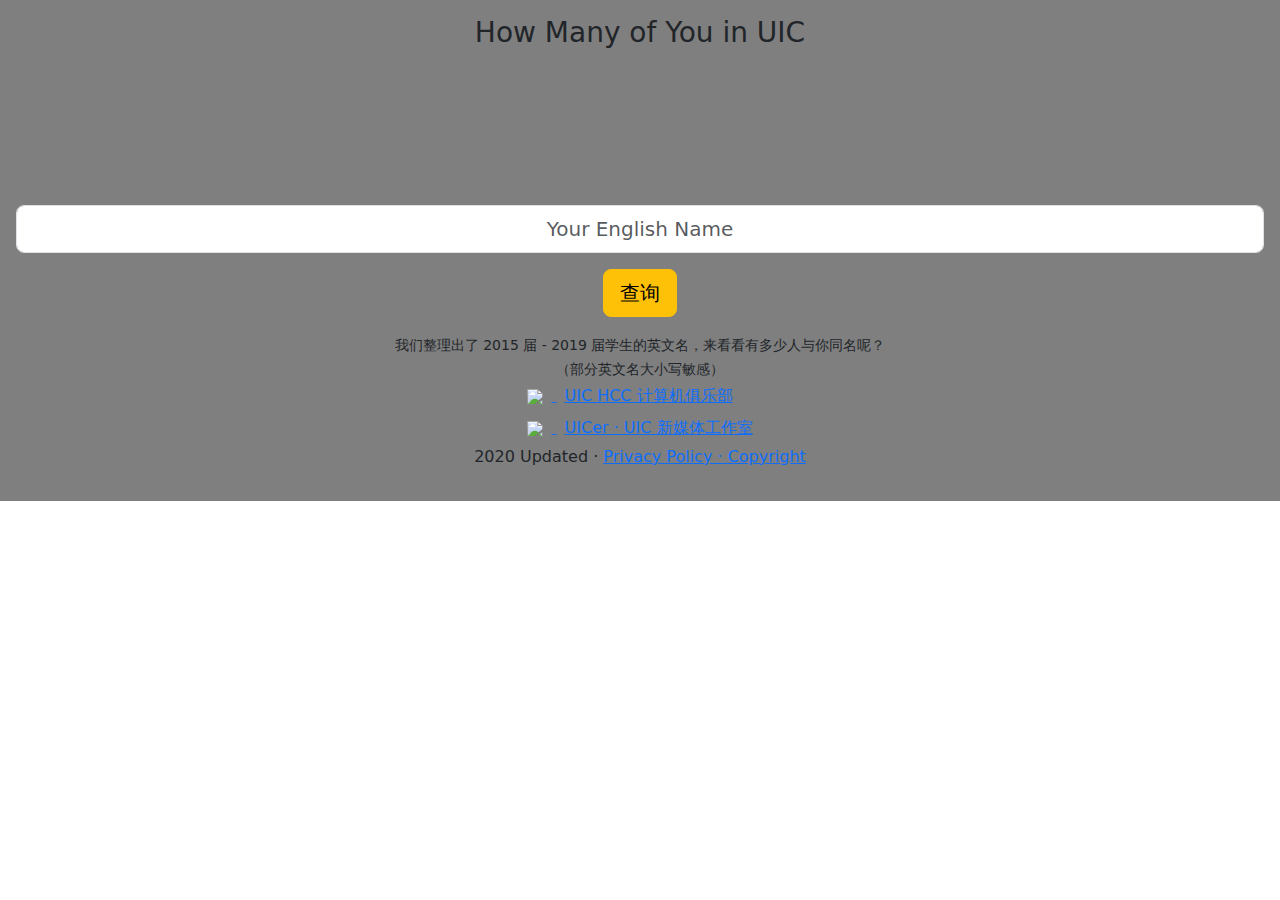
==== commit b3062bd9: "Compress stylesheet" ====
--- a/index.html
+++ b/index.html
@@ -11,319 +11,7 @@
 
     <!-- Bootstrap core CSS -->
     <link href="https://cdn.jsdelivr.net/npm/bootstrap@5.1.3/dist/css/bootstrap.min.css" rel="stylesheet">
-    <style type="text/css">
-        /*
-		 * Globals
-		 */
-
-        /* Links */
-        a,
-        a:focus,
-        a:hover {
-            color: #fff;
-        }
-
-        /* Custom default button */
-        .btn-secondary,
-        .btn-secondary:hover,
-        .btn-secondary:focus {
-            color: #333;
-            text-shadow: none; /* Prevent inheritance from `body` */
-            background-color: #fff;
-            border: .05rem solid #fff;
-        }
-
-        /*
-		 * Base structure
-		 */
-
-        html,
-        body {
-            height: 100%;
-            background-image: url("https://source.unsplash.com/collection/358545");
-            background-size: cover;
-            background-color: #333;
-        }
-
-        body {
-            color: #5a5a5a;
-            height: 100%;
-            font-family: 'Segoe UI', '冬青黑体简体中文', 'Microsoft YaHei', '微软雅黑', STXihei, '华文黑体', SimSun, '中易宋体', sans-serif;
-        }
-
-        body {
-            display: -ms-flexbox;
-            display: -webkit-box;
-            display: flex;
-            -ms-flex-pack: center;
-            -webkit-box-pack: center;
-            justify-content: center;
-            color: #fff;
-            text-shadow: 0 .05rem .1rem rgba(0, 0, 0, .5);
-            box-shadow: inset 0 0 5rem rgba(0, 0, 0, .5);
-        }
-
-        .cover-container {
-            max-width: 42em;
-        }
-
-        /*
-		 * Header
-		 */
-        .masthead {
-            margin-bottom: 2rem;
-        }
-
-        .masthead-brand {
-            margin-bottom: 0;
-        }
-
-        .nav-masthead .nav-link {
-            padding: .25rem 0;
-            font-weight: 700;
-            color: rgba(255, 255, 255, .5);
-            background-color: transparent;
-            border-bottom: .25rem solid transparent;
-        }
-
-        .nav-masthead .nav-link:hover,
-        .nav-masthead .nav-link:focus {
-            border-bottom-color: rgba(255, 255, 255, .25);
-        }
-
-        .nav-masthead .nav-link + .nav-link {
-            margin-left: 1rem;
-        }
-
-        .nav-masthead .active {
-            color: #fff;
-            border-bottom-color: #fff;
-        }
-
-        @media (min-width: 48em) {
-            .masthead-brand {
-                float: left;
-            }
-
-            .nav-masthead {
-                float: right;
-            }
-        }
-
-        /*
-		 * Cover
-		 */
-        .cover {
-            padding: 0 1.5rem;
-        }
-
-        .cover .btn-lg {
-            padding: .75rem 1.25rem;
-            font-weight: 700;
-        }
-
-        /*
-		 * Footer
-		 */
-        .mastfoot {
-            color: rgba(255, 255, 255, .5);
-        }
-
-        .invisible {
-            visibility: hidden;
-        }
-
-        .site-wrapper-inner {
-            display: table-cell;
-            vertical-align: top;
-        }
-
-        .site-wrapper {
-            display: table;
-            width: 100%;
-            height: 100%;
-            min-height: 100%;
-        }
-
-        .chromeframe {
-            margin: 0.2em 0;
-            background: #ccc;
-            color: #000;
-            padding: 0.2em 0;
-        }
-
-        #loader-wrapper {
-            position: fixed;
-            top: 0;
-            left: 0;
-            width: 100%;
-            height: 100%;
-            z-index: 999999;
-        }
-
-        #loader {
-            display: block;
-            position: relative;
-            left: 50%;
-            top: 50%;
-            width: 150px;
-            height: 150px;
-            margin: -75px 0 0 -75px;
-            border-radius: 50%;
-            border: 3px solid transparent;
-            /* COLOR 1 */
-            border-top-color: #212529;
-            -webkit-animation: spin 2s linear infinite; /* Chrome, Opera 15+, Safari 5+ */
-            -ms-animation: spin 2s linear infinite; /* Chrome, Opera 15+, Safari 5+ */
-            -moz-animation: spin 2s linear infinite; /* Chrome, Opera 15+, Safari 5+ */
-            -o-animation: spin 2s linear infinite; /* Chrome, Opera 15+, Safari 5+ */
-            animation: spin 2s linear infinite; /* Chrome, Firefox 16+, IE 10+, Opera */
-            z-index: 1001;
-        }
-
-        #loader:before {
-            content: "";
-            position: absolute;
-            top: 5px;
-            left: 5px;
-            right: 5px;
-            bottom: 5px;
-            border-radius: 50%;
-            border: 3px solid transparent;
-            /* COLOR 2 */
-            border-top-color: #212529;
-            -webkit-animation: spin 3s linear infinite; /* Chrome, Opera 15+, Safari 5+ */
-            -moz-animation: spin 3s linear infinite; /* Chrome, Opera 15+, Safari 5+ */
-            -o-animation: spin 3s linear infinite; /* Chrome, Opera 15+, Safari 5+ */
-            -ms-animation: spin 3s linear infinite; /* Chrome, Opera 15+, Safari 5+ */
-            animation: spin 3s linear infinite; /* Chrome, Firefox 16+, IE 10+, Opera */
-        }
-
-        #loader:after {
-            content: "";
-            position: absolute;
-            top: 15px;
-            left: 15px;
-            right: 15px;
-            bottom: 15px;
-            border-radius: 50%;
-            border: 3px solid transparent;
-            border-top-color: #212529;
-            /* COLOR 3 */
-            -moz-animation: spin 1.5s linear infinite; /* Chrome, Opera 15+, Safari 5+ */
-            -o-animation: spin 1.5s linear infinite; /* Chrome, Opera 15+, Safari 5+ */
-            -ms-animation: spin 1.5s linear infinite; /* Chrome, Opera 15+, Safari 5+ */
-            -webkit-animation: spin 1.5s linear infinite; /* Chrome, Opera 15+, Safari 5+ */
-            animation: spin 1.5s linear infinite; /* Chrome, Firefox 16+, IE 10+, Opera */
-        }
-
-        @-webkit-keyframes spin {
-            0% {
-                -webkit-transform: rotate(0deg); /* Chrome, Opera 15+, Safari 3.1+ */
-                -ms-transform: rotate(0deg); /* IE 9 */
-                transform: rotate(0deg); /* Firefox 16+, IE 10+, Opera */
-            }
-            100% {
-                -webkit-transform: rotate(360deg); /* Chrome, Opera 15+, Safari 3.1+ */
-                -ms-transform: rotate(360deg); /* IE 9 */
-                transform: rotate(360deg); /* Firefox 16+, IE 10+, Opera */
-            }
-        }
-
-        @keyframes spin {
-            0% {
-                -webkit-transform: rotate(0deg); /* Chrome, Opera 15+, Safari 3.1+ */
-                -ms-transform: rotate(0deg); /* IE 9 */
-                transform: rotate(0deg); /* Firefox 16+, IE 10+, Opera */
-            }
-            100% {
-                -webkit-transform: rotate(360deg); /* Chrome, Opera 15+, Safari 3.1+ */
-                -ms-transform: rotate(360deg); /* IE 9 */
-                transform: rotate(360deg); /* Firefox 16+, IE 10+, Opera */
-            }
-        }
-
-        #loader-wrapper .loader-section {
-            position: fixed;
-            top: 0;
-            width: 51%;
-            height: 100%;
-            background: #ffc107; /* Old browsers */
-            z-index: 1000;
-            -webkit-transform: translateX(0); /* Chrome, Opera 15+, Safari 3.1+ */
-            -ms-transform: translateX(0); /* IE 9 */
-            transform: translateX(0); /* Firefox 16+, IE 10+, Opera */
-        }
-
-        #loader-wrapper .loader-section.section-left {
-            left: 0;
-        }
-
-        #loader-wrapper .loader-section.section-right {
-            right: 0;
-        }
-
-        /* Loaded */
-        .loaded #loader-wrapper .loader-section.section-left {
-            -webkit-transform: translateX(-100%); /* Chrome, Opera 15+, Safari 3.1+ */
-            -ms-transform: translateX(-100%); /* IE 9 */
-            transform: translateX(-100%); /* Firefox 16+, IE 10+, Opera */
-            -webkit-transition: all 0.7s 0.3s cubic-bezier(0.645, 0.045, 0.355, 1.000);
-            transition: all 0.7s 0.3s cubic-bezier(0.645, 0.045, 0.355, 1.000);
-        }
-
-        .loaded #loader-wrapper .loader-section.section-right {
-            -webkit-transform: translateX(100%); /* Chrome, Opera 15+, Safari 3.1+ */
-            -ms-transform: translateX(100%); /* IE 9 */
-            transform: translateX(100%); /* Firefox 16+, IE 10+, Opera */
-            -webkit-transition: all 0.7s 0.3s cubic-bezier(0.645, 0.045, 0.355, 1.000);
-            transition: all 0.7s 0.3s cubic-bezier(0.645, 0.045, 0.355, 1.000);
-        }
-
-        .loaded #loader {
-            opacity: 0;
-            -webkit-transition: all 0.3s ease-out;
-            transition: all 0.3s ease-out;
-        }
-
-        .loaded #loader-wrapper {
-            visibility: hidden;
-            -webkit-transform: translateY(-100%); /* Chrome, Opera 15+, Safari 3.1+ */
-            -ms-transform: translateY(-100%); /* IE 9 */
-            transform: translateY(-100%); /* Firefox 16+, IE 10+, Opera */
-            -webkit-transition: all 0.3s 1s ease-out;
-            transition: all 0.3s 1s ease-out;
-        }
-
-        /* JavaScript Turned Off */
-        .no-js #loader-wrapper {
-            display: none;
-        }
-
-        .no-js h1 {
-            color: #222222;
-        }
-
-        #loader-wrapper .load_title {
-            color: #FFF;
-            font-size: 19px;
-            width: 100%;
-            text-align: center;
-            z-index: 9999999999999;
-            position: absolute;
-            top: 60%;
-            opacity: 1;
-            line-height: 30px;
-        }
-
-        #loader-wrapper .load_title span {
-            font-weight: normal;
-            font-style: italic;
-            font-size: 13px;
-            color: #FFF;
-            opacity: 0.5;
-        }
-    </style>
+    <link href="https://cdn.jsdelivr.net/gh/UICHCC/uic_name_inquiry/style.css" rel="stylesheet">
     <script src="https://cdn.jsdelivr.net/npm/jquery@3.6.0/dist/jquery.min.js"></script>
 </head>
 <body class="text-center" data-gr-c-s-loaded="true" onload="$('#loader-wrapper').fadeOut('slow')">
@@ -369,7 +57,7 @@
                     </div>
                     <div class="flex-column">
                         <a href="https://mp.weixin.qq.com/mp/profile_ext?action=home&__biz=MjM5OTIxNjgwMA==&scene=124#wechat_redirect">
-                            <img class="img-fluid align-self-center p-2" style="height: 3rem;" src="uicerlogo.jpg">
+                            <img class="img-fluid align-self-center p-2" style="height: 3rem;" src="https://cdn.jsdelivr.net/gh/UICHCC/uic_name_inquiry/uicerlogo.jpg">
                         </a>
                         <a class="p-2" href="https://mp.weixin.qq.com/mp/profile_ext?action=home&__biz=MjM5OTIxNjgwMA==&scene=124#wechat_redirect">UICer · UIC 新媒体工作室</a>
                     </div>
@@ -389,13 +77,10 @@
 <!-- Placed at the end of the document so the pages load faster -->
 <script src="https://cdn.jsdelivr.net/npm/popper.js@1.16.1/dist/umd/popper.min.js"></script>
 <script src="https://cdn.jsdelivr.net/npm/bootstrap@5.1.3/dist/js/bootstrap.min.js"></script>
-<script type="module" src="https://cdn.jsdelivr.net/npm/linq@4.0.0/linq.min.js"></script>
-<script type="module">
-    import Enumerable from 'https://cdn.jsdelivr.net/npm/linq@4.0.0/linq.min.js'
-    const dataSet = [{"name":"Jason","count":"48"},{"name":"Alex","count":"40"},{"name":"Kevin","count":"39"},{"name":"Chloe","count":"39"},{"name":"Eric","count":"37"},{"name":"Iris","count":"37"},{"name":"Vicky","count":"36"},{"name":"Vivian","count":"36"},{"name":"Rachel","count":"34"},{"name":"Tony","count":"34"},{"name":"Sherry","count":"34"},{"name":"Frank","count":"33"},{"name":"Alice","count":"32"},{"name":"Ivy","count":"32"},{"name":"Chris","count":"32"},{"name":"Nicole","count":"31"},{"name":"Leo","count":"31"},{"name":"Wendy","count":"31"},{"name":"David","count":"30"},{"name":"Jack","count":"30"},{"name":"Amber","count":"30"},{"name":"Jasmine","count":"29"},{"name":"Andy","count":"29"},{"name":"Cynthia","count":"29"},{"name":"Jessica","count":"29"},{"name":"Zoe","count":"29"},{"name":"Carol","count":"28"},{"name":"Olivia","count":"28"},{"name":"Joyce","count":"28"},{"name":"Jerry","count":"28"},{"name":"Gloria","count":"28"},{"name":"Elaine","count":"28"},{"name":"Shirley","count":"28"},{"name":"Fiona","count":"27"},{"name":"Doris","count":"27"},{"name":"Irene","count":"26"},{"name":"Jennifer","count":"26"},{"name":"Vincent","count":"26"},{"name":"Steven","count":"26"},{"name":"Daisy","count":"26"},{"name":"Claire","count":"26"},{"name":"Cherry","count":"25"},{"name":"Crystal","count":"25"},{"name":"Rebecca","count":"24"},{"name":"Lily","count":"24"},{"name":"Grace","count":"24"},{"name":"Jessie","count":"24"},{"name":"Ryan","count":"24"},{"name":"Sunny","count":"24"},{"name":"William","count":"24"},{"name":"Simon","count":"23"},{"name":"Peter","count":"23"},{"name":"Michael","count":"23"},{"name":"Catherine","count":"23"},{"name":"Amy","count":"22"},{"name":"Anna","count":"22"},{"name":"Cindy","count":"22"},{"name":"James","count":"22"},{"name":"Tracy","count":"22"},{"name":"Mia","count":"22"},{"name":"Yvonne","count":"22"},{"name":"Emily","count":"22"},{"name":"Eva","count":"21"},{"name":"Coco","count":"21"},{"name":"Sylvia","count":"21"},{"name":"Bill","count":"21"},{"name":"Christina","count":"21"},{"name":"Jenny","count":"21"},{"name":"Tina","count":"21"},{"name":"John","count":"21"},{"name":"Katherine","count":"21"},{"name":"Christine","count":"20"},{"name":"Winnie","count":"20"},{"name":"Ashley","count":"20"},{"name":"Oliver","count":"20"},{"name":"Helen","count":"20"},{"name":"Michelle","count":"20"},{"name":"Maggie","count":"20"},{"name":"Melody","count":"20"},{"name":"Victoria","count":"20"},{"name":"Bella","count":"19"},{"name":"Alan","count":"19"},{"name":"Richard","count":"19"},{"name":"Nancy","count":"19"},{"name":"Leon","count":"19"},{"name":"Henry","count":"19"},{"name":"Lynn","count":"19"},{"name":"Joy","count":"19"},{"name":"Stella","count":"18"},{"name":"Aaron","count":"18"},{"name":"Esther","count":"18"},{"name":"Sally","count":"18"},{"name":"Cecilia","count":"18"},{"name":"Evelyn","count":"18"},{"name":"Cassie","count":"18"},{"name":"Ann","count":"18"},{"name":"George","count":"17"},{"name":"Krystal","count":"17"},{"name":"Cathy","count":"17"},{"name":"Lucy","count":"17"},{"name":"Edward","count":"17"},{"name":"Barry","count":"17"},{"name":"Betty","count":"16"},{"name":"Charlotte","count":"16"},{"name":"Sarah","count":"16"},{"name":"Sharon","count":"16"},{"name":"Gary","count":"16"},{"name":"Nick","count":"16"},{"name":"Jane","count":"16"},{"name":"Zoey","count":"16"},{"name":"Annie","count":"15"},{"name":"Sam","count":"15"},{"name":"Caroline","count":"15"},{"name":"Jim","count":"15"},{"name":"Judy","count":"15"},{"name":"Allen","count":"15"},{"name":"Susan","count":"15"},{"name":"Rita","count":"15"},{"name":"May","count":"15"},{"name":"Monica","count":"15"},{"name":"Kelly","count":"15"},{"name":"Yolanda","count":"15"},{"name":"Bruce","count":"14"},{"name":"Flora","count":"14"},{"name":"Victor","count":"14"},{"name":"Stephen","count":"14"},{"name":"Cheryl","count":"14"},{"name":"Lucas","count":"14"},{"name":"Joey","count":"14"},{"name":"Linda","count":"14"},{"name":"Cici","count":"14"},{"name":"Ray","count":"14"},{"name":"Hannah","count":"14"},{"name":"Scott","count":"14"},{"name":"Lydia","count":"14"},{"name":"Joanna","count":"13"},{"name":"Arthur","count":"13"},{"name":"Phoebe","count":"13"},{"name":"Elena","count":"13"},{"name":"Harry","count":"13"},{"name":"Emma","count":"13"},{"name":"Candice","count":"13"},{"name":"Vera","count":"13"},{"name":"Scarlett","count":"13"},{"name":"Sophia","count":"13"},{"name":"Tom","count":"12"},{"name":"Max","count":"12"},{"name":"Carl","count":"12"},{"name":"Silvia","count":"12"},{"name":"Charles","count":"12"},{"name":"Ruby","count":"12"},{"name":"Albert","count":"12"},{"name":"Katrina","count":"12"},{"name":"Connie","count":"12"},{"name":"Sandy","count":"12"},{"name":"Violet","count":"12"},{"name":"Jocelyn","count":"12"},{"name":"Justin","count":"12"},{"name":"Lisa","count":"12"},{"name":"Tiffany","count":"12"},{"name":"Christy","count":"11"},{"name":"Veronica","count":"11"},{"name":"Summer","count":"11"},{"name":"Mike","count":"11"},{"name":"Ada","count":"11"},{"name":"Molly","count":"11"},{"name":"Carrie","count":"11"},{"name":"Jade","count":"11"},{"name":"Nora","count":"11"},{"name":"Will","count":"11"},{"name":"Mark","count":"11"},{"name":"Leslie","count":"11"},{"name":"Jimmy","count":"11"},{"name":"Ellen","count":"11"},{"name":"Jacky","count":"11"},{"name":"Mandy","count":"11"},{"name":"Selina","count":"11"},{"name":"Echo","count":"11"},{"name":"Vanessa","count":"11"},{"name":"Shawn","count":"11"},{"name":"Bob","count":"11"},{"name":"Amanda","count":"10"},{"name":"Daniel","count":"10"},{"name":"Jeremy","count":"10"},{"name":"Aurora","count":"10"},{"name":"Marco","count":"10"},{"name":"Roy","count":"10"},{"name":"Sue","count":"10"},{"name":"Skye","count":"10"},{"name":"Dylan","count":"10"},{"name":"Samantha","count":"10"},{"name":"Freya","count":"10"},{"name":"Abby","count":"10"},{"name":"Yvette","count":"10"},{"name":"Ricky","count":"10"},{"name":"Yuki","count":"10"},{"name":"Adam","count":"10"},{"name":"Sean","count":"10"},{"name":"Laura","count":"10"},{"name":"Janet","count":"10"},{"name":"Hugo","count":"10"},{"name":"Isabella","count":"10"},{"name":"Diana","count":"9"},{"name":"Paul","count":"9"},{"name":"Danny","count":"9"},{"name":"Becky","count":"9"},{"name":"Ivan","count":"9"},{"name":"Larry","count":"9"},{"name":"Steve","count":"9"},{"name":"Francis","count":"9"},{"name":"Kris","count":"9"},{"name":"Kate","count":"9"},{"name":"Karen","count":"9"},{"name":"Joe","count":"9"},{"name":"Sara","count":"9"},{"name":"Sophie","count":"9"},{"name":"Oscar","count":"9"},{"name":"Stephanie","count":"9"},{"name":"Holly","count":"9"},{"name":"Abigail","count":"9"},{"name":"Candy","count":"9"},{"name":"Jackson","count":"9"},{"name":"Eason","count":"9"},{"name":"Natalie","count":"9"},{"name":"Shelly","count":"9"},{"name":"Wilson","count":"8"},{"name":"Peggy","count":"8"},{"name":"Dennis","count":"8"},{"name":"Wayne","count":"8"},{"name":"Andrew","count":"8"},{"name":"Noah","count":"8"},{"name":"Charlie","count":"8"},{"name":"Jay","count":"8"},{"name":"Nina","count":"8"},{"name":"Estelle","count":"8"},{"name":"Ethan","count":"8"},{"name":"Evan","count":"8"},{"name":"Serena","count":"8"},{"name":"Kim","count":"8"},{"name":"Alina","count":"8"},{"name":"Lawrence","count":"8"},{"name":"Tim","count":"8"},{"name":"Ariel","count":"8"},{"name":"Jamie","count":"8"},{"name":"Terry","count":"8"},{"name":"Susie","count":"8"},{"name":"Erica","count":"8"},{"name":"Bryant","count":"8"},{"name":"Maria","count":"8"},{"name":"April","count":"8"},{"name":"Ava","count":"8"},{"name":"Angela","count":"7"},{"name":"Brian","count":"7"},{"name":"Janice","count":"7"},{"name":"Carina","count":"7"},{"name":"Regina","count":"7"},{"name":"Suki","count":"7"},{"name":"Ricardo","count":"7"},{"name":"Young","count":"7"},{"name":"Nathan","count":"7"},{"name":"Ian","count":"7"},{"name":"Cara","count":"7"},{"name":"Dan","count":"7"},{"name":"Derek","count":"7"},{"name":"Roger","count":"7"},{"name":"Felix","count":"7"},{"name":"Eddie","count":"7"},{"name":"Kathy","count":"7"},{"name":"Patrick","count":"7"},{"name":"Viola","count":"7"},{"name":"Liam","count":"7"},{"name":"Jackie","count":"7"},{"name":"Liz","count":"7"},{"name":"Julia","count":"7"},{"name":"Dora","count":"7"},{"name":"Billy","count":"7"},{"name":"Louis","count":"7"},{"name":"Gabriel","count":"7"},{"name":"Thomas","count":"7"},{"name":"Cora","count":"7"},{"name":"Renee","count":"7"},{"name":"Miranda","count":"7"},{"name":"Owen","count":"7"},{"name":"Elsa","count":"6"},{"name":"Alison","count":"6"},{"name":"Snow","count":"6"},{"name":"Angel","count":"6"},{"name":"Jerome","count":"6"},{"name":"Bonnie","count":"6"},{"name":"Jeff","count":"6"},{"name":"Clara","count":"6"},{"name":"Hugh","count":"6"},{"name":"Eden","count":"6"},{"name":"Tristan","count":"6"},{"name":"Samuel","count":"6"},{"name":"Erin","count":"6"},{"name":"Rick","count":"6"},{"name":"Patricia","count":"6"},{"name":"Polly","count":"6"},{"name":"NULL","count":"6"},{"name":"Faye","count":"6"},{"name":"Blake","count":"6"},{"name":"Meredith","count":"6"},{"name":"Ken","count":"6"},{"name":"Camille","count":"6"},{"name":"Mason","count":"6"},{"name":"Stacy","count":"6"},{"name":"Gavin","count":"6"},{"name":"Harvey","count":"6"},{"name":"Walter","count":"6"},{"name":"Leonard","count":"6"},{"name":"Aiden","count":"6"},{"name":"Winston","count":"6"},{"name":"Lavender","count":"6"},{"name":"Felicia","count":"6"},{"name":"Lesley","count":"6"},{"name":"Luna","count":"6"},{"name":"Kenny","count":"6"},{"name":"Jarvis","count":"6"},{"name":"Vivi","count":"6"},{"name":"Andrea","count":"6"},{"name":"Kiki","count":"6"},{"name":"Skyler","count":"6"},{"name":"Heidi","count":"6"},{"name":"Una","count":"6"},{"name":"Mary","count":"6"},{"name":"Edith","count":"6"},{"name":"Tammy","count":"6"},{"name":"Amelia","count":"6"},{"name":"Gillian","count":"6"},{"name":"Roxanne","count":"6"},{"name":"Penny","count":"6"},{"name":"Jacob","count":"6"},{"name":"Arya","count":"6"},{"name":"Josie","count":"6"},{"name":"Rose","count":"6"},{"name":"Celine","count":"6"},{"name":"Eunice","count":"6"},{"name":"Thea","count":"6"},{"name":"Celia","count":"6"},{"name":"Lilian","count":"5"},{"name":"Queenie","count":"5"},{"name":"Robin","count":"5"},{"name":"Johnson","count":"5"},{"name":"Abner","count":"5"},{"name":"Philip","count":"5"},{"name":"Sabrina","count":"5"},{"name":"Aria","count":"5"},{"name":"Hank","count":"5"},{"name":"Alvin","count":"5"},{"name":"Cloris","count":"5"},{"name":"Lucky","count":"5"},{"name":"Chelsea","count":"5"},{"name":"Anthony","count":"5"},{"name":"Demi","count":"5"},{"name":"Danica","count":"5"},{"name":"Kayla","count":"5"},{"name":"Adrian","count":"5"},{"name":"Alexander","count":"5"},{"name":"Franklin","count":"5"},{"name":"Alisa","count":"5"},{"name":"Phoenix","count":"5"},{"name":"Hermione","count":"5"},{"name":"Edison","count":"5"},{"name":"Logan","count":"5"},{"name":"Sky","count":"5"},{"name":"Kitty","count":"5"},{"name":"Anita","count":"5"},{"name":"Harper","count":"5"},{"name":"Derrick","count":"5"},{"name":"Avery","count":"5"},{"name":"Jasper","count":"5"},{"name":"Lionel","count":"5"},{"name":"Kelvin","count":"5"},{"name":"Eleanor","count":"5"},{"name":"Russell","count":"5"},{"name":"Jayden","count":"5"},{"name":"Lillian","count":"5"},{"name":"Jacqueline","count":"5"},{"name":"Kingsley","count":"5"},{"name":"Joanne","count":"5"},{"name":"Martin","count":"5"},{"name":"Ellie","count":"5"},{"name":"Cassandra","count":"5"},{"name":"Ron","count":"5"},{"name":"Constance","count":"5"},{"name":"Mona","count":"5"},{"name":"Stacey","count":"5"},{"name":"Sandra","count":"5"},{"name":"Bobby","count":"5"},{"name":"Ash","count":"5"},{"name":"Lewis","count":"5"},{"name":"Lucia","count":"5"},{"name":"Benjamin","count":"5"},{"name":"Agnes","count":"5"},{"name":"Teresa","count":"5"},{"name":"Ella","count":"5"},{"name":"Willa","count":"5"},{"name":"Dawn","count":"5"},{"name":"Estella","count":"5"},{"name":"Belinda","count":"5"},{"name":"Zack","count":"4"},{"name":"Terence","count":"4"},{"name":"Eileen","count":"4"},{"name":"Clover","count":"4"},{"name":"Davis","count":"4"},{"name":"Wesley","count":"4"},{"name":"Taylor","count":"4"},{"name":"Brynn","count":"4"},{"name":"Ben","count":"4"},{"name":"Audrey","count":"4"},{"name":"Blair","count":"4"},{"name":"Jonathan","count":"4"},{"name":"Carmen","count":"4"},{"name":"Austin","count":"4"},{"name":"Rhea","count":"4"},{"name":"Hilary","count":"4"},{"name":"Felicity","count":"4"},{"name":"Kristy","count":"4"},{"name":"Athena","count":"4"},{"name":"Benny","count":"4"},{"name":"Fay","count":"4"},{"name":"Frances","count":"4"},{"name":"Christopher","count":"4"},{"name":"Damon","count":"4"},{"name":"Douglas","count":"4"},{"name":"Gina","count":"4"},{"name":"Hailey","count":"4"},{"name":"Icey","count":"4"},{"name":"Dorothy","count":"4"},{"name":"Lebron","count":"4"},{"name":"Cooper","count":"4"},{"name":"Aimee","count":"4"},{"name":"Fred","count":"4"},{"name":"Kenneth","count":"4"},{"name":"Helena","count":"4"},{"name":"Erika","count":"4"},{"name":"Jasmyn","count":"4"},{"name":"Kyle","count":"4"},{"name":"Wanda","count":"4"},{"name":"Caitlin","count":"4"},{"name":"Heather","count":"4"},{"name":"Raven","count":"4"},{"name":"Theresa","count":"4"},{"name":"Selena","count":"4"},{"name":"June","count":"4"},{"name":"Anastasia","count":"4"},{"name":"Allison","count":"4"},{"name":"Jolin","count":"4"},{"name":"Lee","count":"4"},{"name":"Alyson","count":"4"},{"name":"Lauren","count":"4"},{"name":"Kay","count":"4"},{"name":"Kristen","count":"4"},{"name":"Lois","count":"4"},{"name":"Cyrus","count":"4"},{"name":"Ophelia","count":"4"},{"name":"Alexis","count":"4"},{"name":"Riley","count":"4"},{"name":"Dolly","count":"4"},{"name":"Kelsey","count":"4"},{"name":"Katie","count":"4"},{"name":"Florence","count":"4"},{"name":"Lilith","count":"4"},{"name":"Poppy","count":"4"},{"name":"Leila","count":"4"},{"name":"Alexandra","count":"4"},{"name":"Elizabeth","count":"4"},{"name":"Eliza","count":"4"},{"name":"Zora","count":"4"},{"name":"Vic","count":"4"},{"name":"Gigi","count":"4"},{"name":"Marcus","count":"4"},{"name":"Maxwell","count":"4"},{"name":"Seven","count":"4"},{"name":"Carlos","count":"4"},{"name":"Remi","count":"4"},{"name":"Stefan","count":"4"},{"name":"Naomi","count":"4"},{"name":"Kyrie","count":"4"},{"name":"Angelica","count":"4"},{"name":"Aileen","count":"3"},{"name":"Ace","count":"3"},{"name":"Karina","count":"3"},{"name":"Toby","count":"3"},{"name":"Icy","count":"3"},{"name":"Mabel","count":"3"},{"name":"Jemma","count":"3"},{"name":"Morgan","count":"3"},{"name":"Olina","count":"3"},{"name":"Elisa","count":"3"},{"name":"Lance","count":"3"},{"name":"Star","count":"3"},{"name":"Rae","count":"3"},{"name":"Cher","count":"3"},{"name":"Priscilla","count":"3"},{"name":"Robert","count":"3"},{"name":"Dave","count":"3"},{"name":"Tiana","count":"3"},{"name":"Johnny","count":"3"},{"name":"Chad","count":"3"},{"name":"Eve","count":"3"},{"name":"Rory","count":"3"},{"name":"Nico","count":"3"},{"name":"Brianna","count":"3"},{"name":"Gabrielle","count":"3"},{"name":"Isaac","count":"3"},{"name":"Dominic","count":"3"},{"name":"Kira","count":"3"},{"name":"Clark","count":"3"},{"name":"Tonny","count":"3"},{"name":"Julie","count":"3"},{"name":"Artoria","count":"3"},{"name":"Hazel","count":"3"},{"name":"Nelson","count":"3"},{"name":"Harris","count":"3"},{"name":"Alfred","count":"3"},{"name":"Polaris","count":"3"},{"name":"Vivien","count":"3"},{"name":"Brittany","count":"3"},{"name":"Hanna","count":"3"},{"name":"Jayce","count":"3"},{"name":"Wing","count":"3"},{"name":"Luke","count":"3"},{"name":"Zach","count":"3"},{"name":"Jax","count":"3"},{"name":"Matthew","count":"3"},{"name":"Louise","count":"3"},{"name":"Rex","count":"3"},{"name":"Nash","count":"3"},{"name":"Connor","count":"3"},{"name":"Milo","count":"3"},{"name":"Corrine","count":"3"},{"name":"Carolin","count":"3"},{"name":"Serene","count":"3"},{"name":"Tommy","count":"3"},{"name":"Stanley","count":"3"},{"name":"Dale","count":"3"},{"name":"Edgar","count":"3"},{"name":"Joshua","count":"3"},{"name":"Caesar","count":"3"},{"name":"Yoyo","count":"3"},{"name":"Bianca","count":"3"},{"name":"Shelley","count":"3"},{"name":"Mavis","count":"3"},{"name":"Martina","count":"3"},{"name":"Kylie","count":"3"},{"name":"Jessy","count":"3"},{"name":"Sookie","count":"3"},{"name":"Frida","count":"3"},{"name":"Spencer","count":"3"},{"name":"Jared","count":"3"},{"name":"Jean","count":"3"},{"name":"Joseph","count":"3"},{"name":"Whitney","count":"3"},{"name":"Casey","count":"3"},{"name":"Minnie","count":"3"},{"name":"Yannis","count":"3"},{"name":"Camellia","count":"3"},{"name":"Kara","count":"3"},{"name":"Cristiano","count":"3"},{"name":"Ariana","count":"3"},{"name":"Timothy","count":"3"},{"name":"Nicolas","count":"3"},{"name":"Vivienne","count":"3"},{"name":"Lynette","count":"3"},{"name":"Colin","count":"3"},{"name":"Arno","count":"3"},{"name":"Lindsay","count":"3"},{"name":"Sheila","count":"3"},{"name":"Lexy","count":"3"},{"name":"Melissa","count":"3"},{"name":"Lam","count":"3"},{"name":"Sonia","count":"3"},{"name":"Xavier","count":"3"},{"name":"Laurie","count":"3"},{"name":"Kirsten","count":"3"},{"name":"Donna","count":"3"},{"name":"Dolores","count":"3"},{"name":"Megan","count":"3"},{"name":"Mickey","count":"3"},{"name":"Fern","count":"3"},{"name":"Loris","count":"3"},{"name":"Maxine","count":"3"},{"name":"Rain","count":"3"},{"name":"Virginia","count":"3"},{"name":"Brenda","count":"3"},{"name":"Christian","count":"3"},{"name":"Ivory","count":"3"},{"name":"Haley","count":"3"},{"name":"Norah","count":"3"},{"name":"Miracle","count":"3"},{"name":"Chandler","count":"3"},{"name":"Even","count":"3"},{"name":"Hilda","count":"3"},{"name":"Miller","count":"3"},{"name":"Leah","count":"3"},{"name":"Lori","count":"3"},{"name":"Eugene","count":"3"},{"name":"Rosie","count":"3"},{"name":"Vince","count":"3"},{"name":"Shaun","count":"3"},{"name":"Abraham","count":"3"},{"name":"Annabelle","count":"3"},{"name":"Elina","count":"3"},{"name":"Hathaway","count":"3"},{"name":"Kristin","count":"3"},{"name":"Rocky","count":"3"},{"name":"Hedy","count":"3"},{"name":"Vicki","count":"3"},{"name":"Lorna","count":"3"},{"name":"Sheena","count":"3"},{"name":"Kimberly","count":"3"},{"name":"Gracie","count":"3"},{"name":"Lizzy","count":"3"},{"name":"Rayna","count":"3"},{"name":"Afra","count":"3"},{"name":"Xenia","count":"3"},{"name":"Niki","count":"3"},{"name":"Fifi","count":"3"},{"name":"Kristina","count":"3"},{"name":"Zed","count":"3"},{"name":"Trista","count":"3"},{"name":"Devin","count":"3"},{"name":"Ria","count":"2"},{"name":"Cris","count":"2"},{"name":"Kiwi","count":"2"},{"name":"Hillary","count":"2"},{"name":"Beatrix","count":"2"},{"name":"Malcolm","count":"2"},{"name":"Travis","count":"2"},{"name":"Todd","count":"2"},{"name":"Ringo","count":"2"},{"name":"Bailey","count":"2"},{"name":"Celeste","count":"2"},{"name":"Channing","count":"2"},{"name":"Gilbert","count":"2"},{"name":"Willy","count":"2"},{"name":"Cheney","count":"2"},{"name":"Jesse","count":"2"},{"name":"Hansel","count":"2"},{"name":"Warren","count":"2"},{"name":"Chester","count":"2"},{"name":"Geralt","count":"2"},{"name":"Sage","count":"2"},{"name":"Darren","count":"2"},{"name":"Lexi","count":"2"},{"name":"Cloud","count":"2"},{"name":"Solomon","count":"2"},{"name":"Emerald","count":"2"},{"name":"Camilla","count":"2"},{"name":"Sofia","count":"2"},{"name":"Darleen","count":"2"},{"name":"Denise","count":"2"},{"name":"Tanya","count":"2"},{"name":"Jayson","count":"2"},{"name":"Dixon","count":"2"},{"name":"Linna","count":"2"},{"name":"Marty","count":"2"},{"name":"Lareina","count":"2"},{"name":"Dorcas","count":"2"},{"name":"Bryan","count":"2"},{"name":"Sherly","count":"2"},{"name":"Ryann","count":"2"},{"name":"Bernice","count":"2"},{"name":"Harrison","count":"2"},{"name":"Elva","count":"2"},{"name":"Cissy","count":"2"},{"name":"Claude","count":"2"},{"name":"Wyatt","count":"2"},{"name":"Noreen","count":"2"},{"name":"Rin","count":"2"},{"name":"Corinna","count":"2"},{"name":"Jeffrey","count":"2"},{"name":"Reese","count":"2"},{"name":"Nate","count":"2"},{"name":"Ziv","count":"2"},{"name":"Hunter","count":"2"},{"name":"Tricia","count":"2"},{"name":"Hale","count":"2"},{"name":"Harley","count":"2"},{"name":"Grant","count":"2"},{"name":"Randall","count":"2"},{"name":"Augustine","count":"2"},{"name":"Buford","count":"2"},{"name":"Scofield","count":"2"},{"name":"Edwin","count":"2"},{"name":"Jett","count":"2"},{"name":"Smith","count":"2"},{"name":"Silva","count":"2"},{"name":"Emmy","count":"2"},{"name":"Dorian","count":"2"},{"name":"Laraine","count":"2"},{"name":"Anne","count":"2"},{"name":"Levi","count":"2"},{"name":"Mario","count":"2"},{"name":"Harriet","count":"2"},{"name":"Rey","count":"2"},{"name":"Karry","count":"2"},{"name":"REED","count":"2"},{"name":"Layla","count":"2"},{"name":"Giselle","count":"2"},{"name":"Finn","count":"2"},{"name":"Hans","count":"2"},{"name":"Jodie","count":"2"},{"name":"Kendra","count":"2"},{"name":"Katelyn","count":"2"},{"name":"Keith","count":"2"},{"name":"Yumi","count":"2"},{"name":"Chiara","count":"2"},{"name":"Elsie","count":"2"},{"name":"Venus","count":"2"},{"name":"Evangeline","count":"2"},{"name":"Bunny","count":"2"},{"name":"Wade","count":"2"},{"name":"Matt","count":"2"},{"name":"Carmela","count":"2"},{"name":"Kinsey","count":"2"},{"name":"Ivey","count":"2"},{"name":"Trevor","count":"2"},{"name":"King","count":"2"},{"name":"Ed","count":"2"},{"name":"Carson","count":"2"},{"name":"Lorraine","count":"2"},{"name":"Anson","count":"2"},{"name":"Aries","count":"2"},{"name":"Adelaide","count":"2"},{"name":"Greta","count":"2"},{"name":"Beatrice","count":"2"},{"name":"Sammy","count":"2"},{"name":"Kerry","count":"2"},{"name":"Clarissa","count":"2"},{"name":"Kit","count":"2"},{"name":"Eugenia","count":"2"},{"name":"Jaden","count":"2"},{"name":"Javen","count":"2"},{"name":"Lyn","count":"2"},{"name":"August","count":"2"},{"name":"Alexia","count":"2"},{"name":"Lulu","count":"2"},{"name":"Valentina","count":"2"},{"name":"Pamela","count":"2"},{"name":"Starry","count":"2"},{"name":"Ginny","count":"2"},{"name":"Jonah","count":"2"},{"name":"Janelle","count":"2"},{"name":"Tobias","count":"2"},{"name":"Matilda","count":"2"},{"name":"Arianna","count":"2"},{"name":"Avril","count":"2"},{"name":"Collin","count":"2"},{"name":"Lilac","count":"2"},{"name":"Elise","count":"2"},{"name":"Raymond","count":"2"},{"name":"Brandon","count":"2"},{"name":"Graham","count":"2"},{"name":"Irving","count":"2"},{"name":"Letitia","count":"2"},{"name":"Jun","count":"2"},{"name":"Elvis","count":"2"},{"name":"Donald","count":"2"},{"name":"Anthea","count":"2"},{"name":"Rico","count":"2"},{"name":"Freddy","count":"2"},{"name":"Scarlet","count":"2"},{"name":"Aubrey","count":"2"},{"name":"Alva","count":"2"},{"name":"Corey","count":"2"},{"name":"Reyna","count":"2"},{"name":"Kalvin","count":"2"},{"name":"Arnold","count":"2"},{"name":"Conner","count":"2"},{"name":"Kane","count":"2"},{"name":"Karl","count":"2"},{"name":"Cameron","count":"2"},{"name":"Katharina","count":"2"},{"name":"Charlene","count":"2"},{"name":"Calvin","count":"2"},{"name":"Loey","count":"2"},{"name":"Natalia","count":"2"},{"name":"Christie","count":"2"},{"name":"Kennis","count":"2"},{"name":"Illya","count":"2"},{"name":"Ling","count":"2"},{"name":"Cytheria","count":"2"},{"name":"Mori","count":"2"},{"name":"Joan","count":"2"},{"name":"Lorenzo","count":"2"},{"name":"Raphael","count":"2"},{"name":"Clair","count":"2"},{"name":"Juliet","count":"2"},{"name":"Maple","count":"2"},{"name":"Ciel","count":"2"},{"name":"Mathilda","count":"2"},{"name":"Millie","count":"2"},{"name":"Mina","count":"2"},{"name":"Kain","count":"2"},{"name":"Clarence","count":"2"},{"name":"Murray","count":"2"},{"name":"Tess","count":"2"},{"name":"Mindy","count":"2"},{"name":"Kylin","count":"2"},{"name":"July","count":"2"},{"name":"Dendi","count":"2"},{"name":"Lunar","count":"2"},{"name":"Vickie","count":"2"},{"name":"Davy","count":"2"},{"name":"Nicholas","count":"2"},{"name":"Ned","count":"2"},{"name":"Penelope","count":"2"},{"name":"Genevieve","count":"2"},{"name":"Sherlock","count":"2"},{"name":"Beryl","count":"2"},{"name":"Georgia","count":"2"},{"name":"Adalia","count":"2"},{"name":"Astoria","count":"2"},{"name":"Sienna","count":"2"},{"name":"Paris","count":"2"},{"name":"Charly","count":"2"},{"name":"Viki","count":"2"},{"name":"Brady","count":"2"},{"name":"Jo","count":"2"},{"name":"Cornelia","count":"2"},{"name":"Glenn","count":"2"},{"name":"Lennox","count":"2"},{"name":"Madeline","count":"2"},{"name":"Isabelle","count":"2"},{"name":"Olive","count":"2"},{"name":"Dahlia","count":"2"},{"name":"Rina","count":"2"},{"name":"Roxie","count":"2"},{"name":"Gretchen","count":"2"},{"name":"Murphy","count":"2"},{"name":"Effie","count":"2"},{"name":"Rowena","count":"2"},{"name":"Rosy","count":"2"},{"name":"Arena","count":"2"},{"name":"Marshall","count":"2"},{"name":"Odin","count":"2"},{"name":"Suzy","count":"2"},{"name":"Morris","count":"2"},{"name":"Dean","count":"2"},{"name":"Rosa","count":"2"},{"name":"Autumn","count":"2"},{"name":"Stone","count":"2"},{"name":"Ambrose","count":"2"},{"name":"Andre","count":"2"},{"name":"Carolyn","count":"2"},{"name":"Diane","count":"2"},{"name":"Shannon","count":"2"},{"name":"Rena","count":"2"},{"name":"Lexie","count":"2"},{"name":"Jonas","count":"2"},{"name":"Trina","count":"2"},{"name":"Freda","count":"2"},{"name":"Laurel","count":"2"},{"name":"Celina","count":"2"},{"name":"Jake","count":"2"},{"name":"Amily","count":"2"},{"name":"Dwight","count":"2"},{"name":"Via","count":"2"},{"name":"Wallace","count":"2"},{"name":"Antonia","count":"2"},{"name":"Machina","count":"2"},{"name":"Alicia","count":"2"},{"name":"Lambert","count":"2"},{"name":"Denice","count":"2"},{"name":"Yimmy","count":"2"},{"name":"Wennie","count":"2"},{"name":"Slade","count":"2"},{"name":"Nolan","count":"2"},{"name":"Izzy","count":"2"},{"name":"Blanche","count":"2"},{"name":"Vichy","count":"2"},{"name":"Jess","count":"2"},{"name":"Livia","count":"2"},{"name":"Ezio","count":"2"},{"name":"Skylar","count":"2"},{"name":"Cruise","count":"2"},{"name":"Vickey","count":"2"},{"name":"Claudia","count":"2"},{"name":"Flavia","count":"2"},{"name":"Sophronia","count":"2"},{"name":"Valerie","count":"2"},{"name":"Rosalyn","count":"2"},{"name":"Michaela","count":"2"},{"name":"Monna","count":"2"},{"name":"Cyril","count":"2"},{"name":"Lia","count":"2"},{"name":"Gemma","count":"2"},{"name":"Hellen","count":"2"},{"name":"Margaret","count":"2"},{"name":"Yoki","count":"2"},{"name":"Rainy","count":"2"},{"name":"Adeline","count":"2"},{"name":"Terrence","count":"2"},{"name":"Carolina","count":"2"},{"name":"Yuri","count":"2"},{"name":"Vita","count":"2"},{"name":"Doreen","count":"2"},{"name":"Elliot","count":"2"},{"name":"Sarina","count":"2"},{"name":"Lola","count":"2"},{"name":"Zachary","count":"2"},{"name":"Iven","count":"2"},{"name":"Augustus","count":"2"},{"name":"Turing","count":"2"},{"name":"Miya","count":"2"},{"name":"Coral","count":"2"},{"name":"Laurence","count":"2"},{"name":"Azalea","count":"2"},{"name":"Alyssa","count":"2"},{"name":"Tyrion","count":"2"},{"name":"Lizzie","count":"2"},{"name":"Cristina","count":"2"},{"name":"Samson","count":"2"},{"name":"Wynne","count":"2"},{"name":"Kaitlyn","count":"2"},{"name":"Theo","count":"2"},{"name":"Esteban","count":"2"},{"name":"Adriana","count":"2"},{"name":"Joel","count":"2"},{"name":"Percy","count":"2"},{"name":"Eli","count":"2"},{"name":"Emerson","count":"2"},{"name":"Jony","count":"2"},{"name":"Yoland","count":"2"},{"name":"Kenzie","count":"1"},{"name":"Anbul","count":"1"},{"name":"Angie","count":"1"},{"name":"Suri","count":"1"},{"name":"An","count":"1"},{"name":"Kirsty","count":"1"},{"name":"Michal","count":"1"},{"name":"Ammy","count":"1"},{"name":"Eloise","count":"1"},{"name":"Byson","count":"1"},{"name":"Lydia Windsor","count":"1"},{"name":"Kimber","count":"1"},{"name":"BJ","count":"1"},{"name":"Cedric","count":"1"},{"name":"Brown","count":"1"},{"name":"Bauman","count":"1"},{"name":"Pauline","count":"1"},{"name":"Kathryn","count":"1"},{"name":"Yenny","count":"1"},{"name":"Bronnie","count":"1"},{"name":"Batty","count":"1"},{"name":"Beth","count":"1"},{"name":"Ashlee","count":"1"},{"name":"Memtemp","count":"1"},{"name":"Mobbi","count":"1"},{"name":"Lisuna","count":"1"},{"name":"Rob","count":"1"},{"name":"Byllie","count":"1"},{"name":"Blaine","count":"1"},{"name":"Artemisia","count":"1"},{"name":"Hyacinth","count":"1"},{"name":"Brielle","count":"1"},{"name":"Seacy","count":"1"},{"name":"Rainbow","count":"1"},{"name":"PetersonPeng","count":"1"},{"name":"Nocedia","count":"1"},{"name":"Bowen","count":"1"},{"name":"Bobo","count":"1"},{"name":"Kimberlly","count":"1"},{"name":"Lawson","count":"1"},{"name":"Sylar","count":"1"},{"name":"Akash","count":"1"},{"name":"Sherlly","count":"1"},{"name":"Azzurra","count":"1"},{"name":"Bokman","count":"1"},{"name":"Ocelot","count":"1"},{"name":"Pauleen","count":"1"},{"name":"Bowman","count":"1"},{"name":"Cybil","count":"1"},{"name":"Oneal","count":"1"},{"name":"Adia","count":"1"},{"name":"Lucien","count":"1"},{"name":"Lancer","count":"1"},{"name":"Melantha","count":"1"},{"name":"Chauncey","count":"1"},{"name":"Cosine","count":"1"},{"name":"Beren","count":"1"},{"name":"Tony Stark","count":"1"},{"name":"Meson","count":"1"},{"name":"Sura","count":"1"},{"name":"Chessy","count":"1"},{"name":"Casper","count":"1"},{"name":"Brant","count":"1"},{"name":"Suzi","count":"1"},{"name":"Cash","count":"1"},{"name":"Kendrick","count":"1"},{"name":"Xavi","count":"1"},{"name":"Joffery","count":"1"},{"name":"Sancho","count":"1"},{"name":"Ashe","count":"1"},{"name":"Joty","count":"1"},{"name":"Forest","count":"1"},{"name":"Xyza","count":"1"},{"name":"Sissy","count":"1"},{"name":"Amina","count":"1"},{"name":"Carmelo","count":"1"},{"name":"Kaira","count":"1"},{"name":"Jennie","count":"1"},{"name":"Jacki","count":"1"},{"name":"Santino","count":"1"},{"name":"Cyrene","count":"1"},{"name":"Pixie","count":"1"},{"name":"Neal","count":"1"},{"name":"Levenson","count":"1"},{"name":"Holden","count":"1"},{"name":"Gill","count":"1"},{"name":"Cherlin","count":"1"},{"name":"Tod","count":"1"},{"name":"Cliff","count":"1"},{"name":"Bulldog","count":"1"},{"name":"Matthews","count":"1"},{"name":"Sybal","count":"1"},{"name":"Adalyn","count":"1"},{"name":"Karlie","count":"1"},{"name":"Solar","count":"1"},{"name":"Arion","count":"1"},{"name":"Rodina","count":"1"},{"name":"Danie","count":"1"},{"name":"Uther","count":"1"},{"name":"Dafydd","count":"1"},{"name":"Rode","count":"1"},{"name":"Iverson","count":"1"},{"name":"Nova","count":"1"},{"name":"Rankin","count":"1"},{"name":"Demo","count":"1"},{"name":"Berry","count":"1"},{"name":"Rosi","count":"1"},{"name":"Dee Ann","count":"1"},{"name":"Lawliet","count":"1"},{"name":"Daniela","count":"1"},{"name":"Ding","count":"1"},{"name":"Andi","count":"1"},{"name":"Eira","count":"1"},{"name":"Dana","count":"1"},{"name":"Sicily","count":"1"},{"name":"Don","count":"1"},{"name":"Emrys","count":"1"},{"name":"Dexter","count":"1"},{"name":"Kimmy","count":"1"},{"name":"Jenner","count":"1"},{"name":"Ollie","count":"1"},{"name":"Maureen","count":"1"},{"name":"Danielle","count":"1"},{"name":"Fyon","count":"1"},{"name":"Fairy","count":"1"},{"name":"Lyle","count":"1"},{"name":"Pharry","count":"1"},{"name":"Fabien","count":"1"},{"name":"More","count":"1"},{"name":"Schaffer","count":"1"},{"name":"Floria","count":"1"},{"name":"Ahearn","count":"1"},{"name":"Wermouth","count":"1"},{"name":"Loft","count":"1"},{"name":"Charlotte Adria","count":"1"},{"name":"Esher","count":"1"},{"name":"Elia","count":"1"},{"name":"Rodas","count":"1"},{"name":"Jacopo","count":"1"},{"name":"Fitz","count":"1"},{"name":"Somnus","count":"1"},{"name":"Fiuley","count":"1"},{"name":"Russel","count":"1"},{"name":"Haibin","count":"1"},{"name":"Sellvestre","count":"1"},{"name":"Haven","count":"1"},{"name":"Colvert","count":"1"},{"name":"Wave","count":"1"},{"name":"Noka","count":"1"},{"name":"Joerica","count":"1"},{"name":"Hency","count":"1"},{"name":"Newt","count":"1"},{"name":"Tyreal","count":"1"},{"name":"Teague","count":"1"},{"name":"Vetter","count":"1"},{"name":"Kairos","count":"1"},{"name":"Babarra","count":"1"},{"name":"Hattie","count":"1"},{"name":"Ingrid","count":"1"},{"name":"Otis","count":"1"},{"name":"Ashmore","count":"1"},{"name":"Leonord","count":"1"},{"name":"Sanderina","count":"1"},{"name":"Kimiya","count":"1"},{"name":"Herman","count":"1"},{"name":"Whyte","count":"1"},{"name":"Hansen","count":"1"},{"name":"Bary","count":"1"},{"name":"Alston","count":"1"},{"name":"Ham","count":"1"},{"name":"Hanjin","count":"1"},{"name":"Ramsey","count":"1"},{"name":"Arvin","count":"1"},{"name":"Franco","count":"1"},{"name":"Drew","count":"1"},{"name":"Denis","count":"1"},{"name":"Rothschildren","count":"1"},{"name":"Tyler","count":"1"},{"name":"Halie","count":"1"},{"name":"Nyasia","count":"1"},{"name":"Florance","count":"1"},{"name":"Holam","count":"1"},{"name":"Byron","count":"1"},{"name":"Kieran","count":"1"},{"name":"Hense","count":"1"},{"name":"Horan","count":"1"},{"name":"Ciaran","count":"1"},{"name":"Tyronn","count":"1"},{"name":"Hilbert","count":"1"},{"name":"Decround","count":"1"},{"name":"Rolland","count":"1"},{"name":"Peri","count":"1"},{"name":"Hawthorn","count":"1"},{"name":"Julius","count":"1"},{"name":"Darian","count":"1"},{"name":"Irena","count":"1"},{"name":"Xuan","count":"1"},{"name":"T'Challa","count":"1"},{"name":"Knight","count":"1"},{"name":"Ford","count":"1"},{"name":"Howard","count":"1"},{"name":"Harold","count":"1"},{"name":"Kimi","count":"1"},{"name":"Smily","count":"1"},{"name":"Phoehe","count":"1"},{"name":"Zohar","count":"1"},{"name":"Asgore","count":"1"},{"name":"Hope","count":"1"},{"name":"Hanoch","count":"1"},{"name":"Mayfield","count":"1"},{"name":"Bennett","count":"1"},{"name":"Horry","count":"1"},{"name":"Helios","count":"1"},{"name":"Jager","count":"1"},{"name":"Clement","count":"1"},{"name":"Adair","count":"1"},{"name":"Cosima","count":"1"},{"name":"Webb","count":"1"},{"name":"Horace","count":"1"},{"name":"Ephonine","count":"1"},{"name":"Coleen","count":"1"},{"name":"Loomis","count":"1"},{"name":"Freedom","count":"1"},{"name":"Rogers","count":"1"},{"name":"Katniss","count":"1"},{"name":"Sakura","count":"1"},{"name":"Pill","count":"1"},{"name":"Kathleen","count":"1"},{"name":"Melanda","count":"1"},{"name":"Joelle","count":"1"},{"name":"Gia","count":"1"},{"name":"Cathie","count":"1"},{"name":"Hill","count":"1"},{"name":"Jace","count":"1"},{"name":"Tiger","count":"1"},{"name":"Albus","count":"1"},{"name":"Rodney","count":"1"},{"name":"Rookie","count":"1"},{"name":"Lucius","count":"1"},{"name":"Cariel","count":"1"},{"name":"Cicily","count":"1"},{"name":"Annabel","count":"1"},{"name":"Tofu","count":"1"},{"name":"Nirvana","count":"1"},{"name":"Mccoy","count":"1"},{"name":"Lavanda","count":"1"},{"name":"Sapphire","count":"1"},{"name":"Adeni","count":"1"},{"name":"Ashlynn","count":"1"},{"name":"Marcia","count":"1"},{"name":"Jermi","count":"1"},{"name":"Carras","count":"1"},{"name":"Jammyzane","count":"1"},{"name":"Jarrett","count":"1"},{"name":"Myrna","count":"1"},{"name":"Cartier","count":"1"},{"name":"Caleb","count":"1"},{"name":"Yusof","count":"1"},{"name":"Cannie","count":"1"},{"name":"Draco Lee","count":"1"},{"name":"Rehan","count":"1"},{"name":"Gabriella","count":"1"},{"name":"Stevie","count":"1"},{"name":"Janette","count":"1"},{"name":"Jae","count":"1"},{"name":"Jessice","count":"1"},{"name":"Jamey","count":"1"},{"name":"Uni","count":"1"},{"name":"Kersen","count":"1"},{"name":"Judge","count":"1"},{"name":"Jany","count":"1"},{"name":"Karis","count":"1"},{"name":"Carri","count":"1"},{"name":"Belle","count":"1"},{"name":"Petra","count":"1"},{"name":"Maris","count":"1"},{"name":"Kooky","count":"1"},{"name":"Anny","count":"1"},{"name":"Bourne","count":"1"},{"name":"Gerri","count":"1"},{"name":"Renkton","count":"1"},{"name":"Han","count":"1"},{"name":"Gay","count":"1"},{"name":"Karmen","count":"1"},{"name":"Fion","count":"1"},{"name":"Viveka","count":"1"},{"name":"Goschen","count":"1"},{"name":"Clea","count":"1"},{"name":"Sika","count":"1"},{"name":"Darla","count":"1"},{"name":"Ariadne","count":"1"},{"name":"Yami","count":"1"},{"name":"Joye","count":"1"},{"name":"Halena","count":"1"},{"name":"Veneta","count":"1"},{"name":"Letty","count":"1"},{"name":"Jenna","count":"1"},{"name":"Linnie","count":"1"},{"name":"Anja","count":"1"},{"name":"Jaczy","count":"1"},{"name":"Shax","count":"1"},{"name":"Janis","count":"1"},{"name":"Vance","count":"1"},{"name":"Darby","count":"1"},{"name":"Stepheny","count":"1"},{"name":"Janson","count":"1"},{"name":"Dempsey","count":"1"},{"name":"McRae","count":"1"},{"name":"Fria","count":"1"},{"name":"Yurodivy","count":"1"},{"name":"Neria","count":"1"},{"name":"Gianna","count":"1"},{"name":"Julianna","count":"1"},{"name":"Annika","count":"1"},{"name":"Foster","count":"1"},{"name":"Pinky","count":"1"},{"name":"Jana","count":"1"},{"name":"Junoflo","count":"1"},{"name":"Sivan","count":"1"},{"name":"Justice","count":"1"},{"name":"Bosh","count":"1"},{"name":"Isabel","count":"1"},{"name":"Ailee","count":"1"},{"name":"Sally Lam","count":"1"},{"name":"Dimitri","count":"1"},{"name":"Lisy","count":"1"},{"name":"Jena","count":"1"},{"name":"Parker","count":"1"},{"name":"Riven","count":"1"},{"name":"Condy","count":"1"},{"name":"Grayson","count":"1"},{"name":"Kensi","count":"1"},{"name":"Chole","count":"1"},{"name":"Lucina","count":"1"},{"name":"Wenny","count":"1"},{"name":"Charllotte","count":"1"},{"name":"Liesel","count":"1"},{"name":"Ivana","count":"1"},{"name":"Joasia","count":"1"},{"name":"Faustina","count":"1"},{"name":"Fiver","count":"1"},{"name":"lvy","count":"1"},{"name":"Jilli","count":"1"},{"name":"Kalika","count":"1"},{"name":"Marjorie","count":"1"},{"name":"Rosemary","count":"1"},{"name":"Sacchi","count":"1"},{"name":"Kinham","count":"1"},{"name":"Brandy","count":"1"},{"name":"Ethrum","count":"1"},{"name":"Hester","count":"1"},{"name":"Landy","count":"1"},{"name":"Rocita","count":"1"},{"name":"Riva","count":"1"},{"name":"Nero","count":"1"},{"name":"Artox","count":"1"},{"name":"Jon","count":"1"},{"name":"Yang","count":"1"},{"name":"Ellena","count":"1"},{"name":"Ciara","count":"1"},{"name":"Jinnie","count":"1"},{"name":"Arceus","count":"1"},{"name":"Micou","count":"1"},{"name":"Azeal","count":"1"},{"name":"Barnes","count":"1"},{"name":"Lotus","count":"1"},{"name":"JY","count":"1"},{"name":"Jaime","count":"1"},{"name":"C.J.","count":"1"},{"name":"Leona","count":"1"},{"name":"Kerina","count":"1"},{"name":"Finkle","count":"1"},{"name":"Titus","count":"1"},{"name":"Jennessa","count":"1"},{"name":"Lee Zink","count":"1"},{"name":"Kwame","count":"1"},{"name":"Mimi","count":"1"},{"name":"Ice","count":"1"},{"name":"Johnphy","count":"1"},{"name":"Junkel","count":"1"},{"name":"Crete","count":"1"},{"name":"Kathrine","count":"1"},{"name":"Adaline","count":"1"},{"name":"Lampard","count":"1"},{"name":"Jonny","count":"1"},{"name":"Gwen","count":"1"},{"name":"Jaya","count":"1"},{"name":"Juny","count":"1"},{"name":"Mikkelsen","count":"1"},{"name":"Wilona","count":"1"},{"name":"Dade","count":"1"},{"name":"Marel","count":"1"},{"name":"Kanana","count":"1"},{"name":"Gracen","count":"1"},{"name":"Abe","count":"1"},{"name":"Jancy","count":"1"},{"name":"Klay","count":"1"},{"name":"Kaden","count":"1"},{"name":"Kristal","count":"1"},{"name":"Bronx","count":"1"},{"name":"Carlo","count":"1"},{"name":"Keenan","count":"1"},{"name":"Cosette","count":"1"},{"name":"Hidy","count":"1"},{"name":"Jin","count":"1"},{"name":"Carole","count":"1"},{"name":"Stendhal","count":"1"},{"name":"Chloe WAI","count":"1"},{"name":"Ulrica","count":"1"},{"name":"Jeanne","count":"1"},{"name":"Curly","count":"1"},{"name":"Cathy Lau","count":"1"},{"name":"Acelynn","count":"1"},{"name":"Kadience","count":"1"},{"name":"Drake","count":"1"},{"name":"Cassy","count":"1"},{"name":"Kloss","count":"1"},{"name":"Konstantin","count":"1"},{"name":"Kun","count":"1"},{"name":"Humphrey","count":"1"},{"name":"Sebastian","count":"1"},{"name":"Kelan","count":"1"},{"name":"Nickel","count":"1"},{"name":"Teemo","count":"1"},{"name":"Bentley","count":"1"},{"name":"Enid","count":"1"},{"name":"Lyra","count":"1"},{"name":"Amylyna","count":"1"},{"name":"Dekard","count":"1"},{"name":"Manni","count":"1"},{"name":"Triplestone","count":"1"},{"name":"Clem","count":"1"},{"name":"Laynaine","count":"1"},{"name":"Bernard","count":"1"},{"name":"Torrie","count":"1"},{"name":"Lotti","count":"1"},{"name":"Zeno","count":"1"},{"name":"Levina","count":"1"},{"name":"Pear","count":"1"},{"name":"Cole","count":"1"},{"name":"Laine","count":"1"},{"name":"Diesel","count":"1"},{"name":"Ripple","count":"1"},{"name":"Kiko","count":"1"},{"name":"Leemon","count":"1"},{"name":"Greg","count":"1"},{"name":"Miko","count":"1"},{"name":"Mino","count":"1"},{"name":"Rosalind","count":"1"},{"name":"Lordee","count":"1"},{"name":"Mei","count":"1"},{"name":"Riggby","count":"1"},{"name":"Link","count":"1"},{"name":"Grady","count":"1"},{"name":"Vento","count":"1"},{"name":"Lincoln","count":"1"},{"name":"Nannone","count":"1"},{"name":"Lingling","count":"1"},{"name":"Marlin","count":"1"},{"name":"Parisa","count":"1"},{"name":"Barnett","count":"1"},{"name":"Lina","count":"1"},{"name":"Lindsey","count":"1"},{"name":"Eunis","count":"1"},{"name":"Galen","count":"1"},{"name":"Karliven","count":"1"},{"name":"Eadric","count":"1"},{"name":"Liane","count":"1"},{"name":"Silver","count":"1"},{"name":"Raquelle","count":"1"},{"name":"Lynnyo","count":"1"},{"name":"Lisen","count":"1"},{"name":"Lenz","count":"1"},{"name":"Hanson","count":"1"},{"name":"Bosco","count":"1"},{"name":"Kyrene","count":"1"},{"name":"Hardy","count":"1"},{"name":"Yana","count":"1"},{"name":"Lewick","count":"1"},{"name":"Liya","count":"1"},{"name":"Jophy","count":"1"},{"name":"Hadara","count":"1"},{"name":"Timmy","count":"1"},{"name":"Carter Smith","count":"1"},{"name":"Franz","count":"1"},{"name":"Leonie","count":"1"},{"name":"Zero","count":"1"},{"name":"Elma","count":"1"},{"name":"Somi","count":"1"},{"name":"Sommer","count":"1"},{"name":"Elvira","count":"1"},{"name":"Kamali","count":"1"},{"name":"Luana","count":"1"},{"name":"Landa","count":"1"},{"name":"Valeria","count":"1"},{"name":"Louie","count":"1"},{"name":"Darius","count":"1"},{"name":"Lainey","count":"1"},{"name":"Avina","count":"1"},{"name":"LIMMY","count":"1"},{"name":"Judith","count":"1"},{"name":"Melenda","count":"1"},{"name":"Nebula","count":"1"},{"name":"Lachesis","count":"1"},{"name":"Melina","count":"1"},{"name":"Nana","count":"1"},{"name":"Meicy","count":"1"},{"name":"Mae","count":"1"},{"name":"Mondy","count":"1"},{"name":"Kristine","count":"1"},{"name":"Jojo","count":"1"},{"name":"Evnice","count":"1"},{"name":"Kyuko","count":"1"},{"name":"Cecillia","count":"1"},{"name":"Meriki","count":"1"},{"name":"Metis","count":"1"},{"name":"Jenkin","count":"1"},{"name":"Ygritt","count":"1"},{"name":"Lefevre","count":"1"},{"name":"Mile","count":"1"},{"name":"Manny","count":"1"},{"name":"Keyso","count":"1"},{"name":"Reiko","count":"1"},{"name":"Temperance","count":"1"},{"name":"Maurie","count":"1"},{"name":"Nice","count":"1"},{"name":"Flo","count":"1"},{"name":"Chen Williams","count":"1"},{"name":"Alish","count":"1"},{"name":"Crane","count":"1"},{"name":"Kraass","count":"1"},{"name":"Kayco","count":"1"},{"name":"Mayphet","count":"1"},{"name":"Mira","count":"1"},{"name":"Charlotte.Li","count":"1"},{"name":"Mirilla","count":"1"},{"name":"Norn","count":"1"},{"name":"Griffin","count":"1"},{"name":"Marcella","count":"1"},{"name":"Eizo","count":"1"},{"name":"Sindy","count":"1"},{"name":"Hey","count":"1"},{"name":"Sun","count":"1"},{"name":"Jaycee","count":"1"},{"name":"Minna","count":"1"},{"name":"Micki","count":"1"},{"name":"Nutella","count":"1"},{"name":"Morning","count":"1"},{"name":"Mynor","count":"1"},{"name":"Red","count":"1"},{"name":"Sherley","count":"1"},{"name":"Lena","count":"1"},{"name":"Ellis","count":"1"},{"name":"Maxcine","count":"1"},{"name":"Norma","count":"1"},{"name":"Nolan Chan","count":"1"},{"name":"Pang","count":"1"},{"name":"Ernest","count":"1"},{"name":"Kati","count":"1"},{"name":"Pippa","count":"1"},{"name":"Adolf","count":"1"},{"name":"Bucklin","count":"1"},{"name":"Tifa","count":"1"},{"name":"Patti Lam","count":"1"},{"name":"Sunnie","count":"1"},{"name":"Grylls","count":"1"},{"name":"Paige","count":"1"},{"name":"Brooke","count":"1"},{"name":"Benedict","count":"1"},{"name":"Guido","count":"1"},{"name":"Stan","count":"1"},{"name":"Garret","count":"1"},{"name":"Gogo","count":"1"},{"name":"Luiz","count":"1"},{"name":"Jed","count":"1"},{"name":"Mel","count":"1"},{"name":"Perry","count":"1"},{"name":"Pim","count":"1"},{"name":"Elias","count":"1"},{"name":"Hendrick","count":"1"},{"name":"Deakin","count":"1"},{"name":"Micron","count":"1"},{"name":"Quinn","count":"1"},{"name":"Quinee","count":"1"},{"name":"Channie","count":"1"},{"name":"Christal","count":"1"},{"name":"LJ","count":"1"},{"name":"Lucine","count":"1"},{"name":"Haro","count":"1"},{"name":"Wilcee","count":"1"},{"name":"Sisi","count":"1"},{"name":"James Wick","count":"1"},{"name":"Tori","count":"1"},{"name":"Natasha","count":"1"},{"name":"Merliah","count":"1"},{"name":"Cyan","count":"1"},{"name":"Crissy","count":"1"},{"name":"Rhonda","count":"1"},{"name":"Sanyee","count":"1"},{"name":"Vi","count":"1"},{"name":"Tyra","count":"1"},{"name":"Lyon","count":"1"},{"name":"Charm","count":"1"},{"name":"Ezreal","count":"1"},{"name":"Ark","count":"1"},{"name":"Neil","count":"1"},{"name":"Aldus","count":"1"},{"name":"Mickim","count":"1"},{"name":"Mike Lee","count":"1"},{"name":"Rondo","count":"1"},{"name":"Cheetah","count":"1"},{"name":"Amas","count":"1"},{"name":"Bennie","count":"1"},{"name":"Meryl","count":"1"},{"name":"Annette","count":"1"},{"name":"Preme","count":"1"},{"name":"Krishna","count":"1"},{"name":"Rodwell","count":"1"},{"name":"Quentin","count":"1"},{"name":"Swaggy","count":"1"},{"name":"Clancy","count":"1"},{"name":"Marrisa","count":"1"},{"name":"Krysty","count":"1"},{"name":"Kellen","count":"1"},{"name":"Britanny","count":"1"},{"name":"Yanis","count":"1"},{"name":"Arturia","count":"1"},{"name":"Franck","count":"1"},{"name":"Coraline","count":"1"},{"name":"Ginger","count":"1"},{"name":"Miranda Chiu","count":"1"},{"name":"Joni","count":"1"},{"name":"Hassan","count":"1"},{"name":"Vanellope","count":"1"},{"name":"Gerard","count":"1"},{"name":"Neppton","count":"1"},{"name":"Roseanna","count":"1"},{"name":"Nill","count":"1"},{"name":"Alphver","count":"1"},{"name":"Lynetta","count":"1"},{"name":"Rowan","count":"1"},{"name":"Iona","count":"1"},{"name":"Windsor","count":"1"},{"name":"Rea","count":"1"},{"name":"Frederick","count":"1"},{"name":"Dory","count":"1"},{"name":"Riri","count":"1"},{"name":"Frey","count":"1"},{"name":"Wisdom","count":"1"},{"name":"Adolphus","count":"1"},{"name":"Raina","count":"1"},{"name":"Evian","count":"1"},{"name":"Rye","count":"1"},{"name":"Sorrel","count":"1"},{"name":"Vechol","count":"1"},{"name":"Ari","count":"1"},{"name":"Rockey","count":"1"},{"name":"Leanne","count":"1"},{"name":"Stern","count":"1"},{"name":"Ramona","count":"1"},{"name":"Ryton","count":"1"},{"name":"Cody","count":"1"},{"name":"Racy","count":"1"},{"name":"Rachelle","count":"1"},{"name":"Jeckyll","count":"1"},{"name":"Asteria","count":"1"},{"name":"Rowanne","count":"1"},{"name":"Gin","count":"1"},{"name":"Risen","count":"1"},{"name":"John Yang","count":"1"},{"name":"Rufus","count":"1"},{"name":"Rosanna","count":"1"},{"name":"Keen","count":"1"},{"name":"Mica","count":"1"},{"name":"Norman","count":"1"},{"name":"Darah","count":"1"},{"name":"Zillen","count":"1"},{"name":"Dea","count":"1"},{"name":"Katherina","count":"1"},{"name":"Edwina","count":"1"},{"name":"Carla","count":"1"},{"name":"Roan","count":"1"},{"name":"Jorian","count":"1"},{"name":"Avis","count":"1"},{"name":"Jannie","count":"1"},{"name":"Gump","count":"1"},{"name":"Senmiao","count":"1"},{"name":"Kaya","count":"1"},{"name":"Savannah","count":"1"},{"name":"Soloman","count":"1"},{"name":"Larissa","count":"1"},{"name":"ShenPerry","count":"1"},{"name":"Volt","count":"1"},{"name":"Renesmee","count":"1"},{"name":"Mclaren","count":"1"},{"name":"Cayla","count":"1"},{"name":"Jesson","count":"1"},{"name":"Elissa","count":"1"},{"name":"Charon","count":"1"},{"name":"Ajay","count":"1"},{"name":"Alger","count":"1"},{"name":"Aniya","count":"1"},{"name":"Zelda","count":"1"},{"name":"Elle","count":"1"},{"name":"Orson","count":"1"},{"name":"Zaina","count":"1"},{"name":"Elize","count":"1"},{"name":"Zahra","count":"1"},{"name":"Francium","count":"1"},{"name":"Jessi","count":"1"},{"name":"Lafreelia","count":"1"},{"name":"Shilling","count":"1"},{"name":"Randi","count":"1"},{"name":"Suky","count":"1"},{"name":"Vaena","count":"1"},{"name":"Julianne","count":"1"},{"name":"Severin","count":"1"},{"name":"Abel","count":"1"},{"name":"Ida","count":"1"},{"name":"Bridger","count":"1"},{"name":"Kerstin","count":"1"},{"name":"Seal","count":"1"},{"name":"Dikko","count":"1"},{"name":"Setia","count":"1"},{"name":"Khaleesi","count":"1"},{"name":"Emie","count":"1"},{"name":"Ivangeline","count":"1"},{"name":"Tgary","count":"1"},{"name":"Tokio","count":"1"},{"name":"Alexa","count":"1"},{"name":"Deemo","count":"1"},{"name":"Tracey","count":"1"},{"name":"Tris","count":"1"},{"name":"Maplen","count":"1"},{"name":"Beck","count":"1"},{"name":"Camelia","count":"1"},{"name":"Shawna","count":"1"},{"name":"Eloy","count":"1"},{"name":"Serafina","count":"1"},{"name":"Olitiz","count":"1"},{"name":"Mitty","count":"1"},{"name":"Shelia","count":"1"},{"name":"Salina","count":"1"},{"name":"Ryanne","count":"1"},{"name":"Starr","count":"1"},{"name":"Tia","count":"1"},{"name":"Freja","count":"1"},{"name":"Kinsley","count":"1"},{"name":"Banning","count":"1"},{"name":"Faith","count":"1"},{"name":"Vans","count":"1"},{"name":"Versace","count":"1"},{"name":"Josephine","count":"1"},{"name":"Eko","count":"1"},{"name":"Lynch","count":"1"},{"name":"Sekai","count":"1"},{"name":"Seler","count":"1"},{"name":"Smee","count":"1"},{"name":"Manda","count":"1"},{"name":"Sanny","count":"1"},{"name":"Sparrow","count":"1"},{"name":"Hubery","count":"1"},{"name":"Rikki","count":"1"},{"name":"Adela","count":"1"},{"name":"Blanca","count":"1"},{"name":"Maya","count":"1"},{"name":"Kasey","count":"1"},{"name":"Ceasar","count":"1"},{"name":"Morrison","count":"1"},{"name":"Baron","count":"1"},{"name":"Care","count":"1"},{"name":"Alia","count":"1"},{"name":"Siu","count":"1"},{"name":"Cheere","count":"1"},{"name":"Marin","count":"1"},{"name":"Rish","count":"1"},{"name":"Saffy","count":"1"},{"name":"Charloyce","count":"1"},{"name":"Sibyl","count":"1"},{"name":"Eltars","count":"1"},{"name":"Chen","count":"1"},{"name":"Phillip","count":"1"},{"name":"Dot","count":"1"},{"name":"Philipp","count":"1"},{"name":"Bernie","count":"1"},{"name":"Matchee","count":"1"},{"name":"Balian","count":"1"},{"name":"Tale","count":"1"},{"name":"Gotton","count":"1"},{"name":"Reiz","count":"1"},{"name":"Alack","count":"1"},{"name":"Tenniel","count":"1"},{"name":"Eureka","count":"1"},{"name":"Theodore","count":"1"},{"name":"Damian","count":"1"},{"name":"Zabdiel","count":"1"},{"name":"Ailey","count":"1"},{"name":"Alene","count":"1"},{"name":"Moink","count":"1"},{"name":"Tiky","count":"1"},{"name":"Teaky","count":"1"},{"name":"Eddy","count":"1"},{"name":"Aurelia","count":"1"},{"name":"Teenteen","count":"1"},{"name":"Titanium","count":"1"},{"name":"Tessa","count":"1"},{"name":"Tobey","count":"1"},{"name":"Ashlyn","count":"1"},{"name":"Terrance","count":"1"},{"name":"Buddy","count":"1"},{"name":"Timmy Kaing","count":"1"},{"name":"Marry","count":"1"},{"name":"Glendon","count":"1"},{"name":"Early","count":"1"},{"name":"Tinsley","count":"1"},{"name":"Gaia","count":"1"},{"name":"Tenvy","count":"1"},{"name":"Tadeas","count":"1"},{"name":"Trenton","count":"1"},{"name":"Tosia","count":"1"},{"name":"Neoma","count":"1"},{"name":"Conan","count":"1"},{"name":"Asuka","count":"1"},{"name":"Odell","count":"1"},{"name":"Jins","count":"1"},{"name":"Janine","count":"1"},{"name":"Elieen","count":"1"},{"name":"Aster","count":"1"},{"name":"Josephene","count":"1"},{"name":"Sybil","count":"1"},{"name":"Vanci","count":"1"},{"name":"Protia","count":"1"},{"name":"Jovana","count":"1"},{"name":"Jelly","count":"1"},{"name":"Elouise","count":"1"},{"name":"Reaven","count":"1"},{"name":"Sameen","count":"1"},{"name":"Inaira","count":"1"},{"name":"Jeanine","count":"1"},{"name":"Marceline","count":"1"},{"name":"Stevens","count":"1"},{"name":"Katarina","count":"1"},{"name":"Austins","count":"1"},{"name":"Novia","count":"1"},{"name":"Yesenia","count":"1"},{"name":"Sivia","count":"1"},{"name":"Webber","count":"1"},{"name":"Mars","count":"1"},{"name":"Zet","count":"1"},{"name":"Willhelm","count":"1"},{"name":"VJ Tommy","count":"1"},{"name":"Moira","count":"1"},{"name":"Chase","count":"1"},{"name":"Willing","count":"1"},{"name":"Velma","count":"1"},{"name":"Vareina","count":"1"},{"name":"Findaway","count":"1"},{"name":"Wish","count":"1"},{"name":"Mac","count":"1"},{"name":"Luke cage","count":"1"},{"name":"Vayne","count":"1"},{"name":"Jiggs","count":"1"},{"name":"Yuzu","count":"1"},{"name":"Virgil","count":"1"},{"name":"Bragg","count":"1"},{"name":"Curitis","count":"1"},{"name":"Gentiana","count":"1"},{"name":"Breanna","count":"1"},{"name":"Vink","count":"1"},{"name":"Wil","count":"1"},{"name":"Fran","count":"1"},{"name":"Sivir","count":"1"},{"name":"Milton","count":"1"},{"name":"Vincy","count":"1"},{"name":"Dayna","count":"1"},{"name":"Gertrude","count":"1"},{"name":"Jacinth","count":"1"},{"name":"Wynya","count":"1"},{"name":"Cyvie","count":"1"},{"name":"Shirlly","count":"1"},{"name":"Kiera","count":"1"},{"name":"Sulpicia","count":"1"},{"name":"Ruky","count":"1"},{"name":"Angeline","count":"1"},{"name":"Lynx","count":"1"},{"name":"Cherish","count":"1"},{"name":"Claxton","count":"1"},{"name":"Pearl","count":"1"},{"name":"Veena","count":"1"},{"name":"Bessy","count":"1"},{"name":"Maura","count":"1"},{"name":"Ossa","count":"1"},{"name":"House","count":"1"},{"name":"Queena","count":"1"},{"name":"Vikki","count":"1"},{"name":"Fu","count":"1"},{"name":"Malte","count":"1"},{"name":"Leonardo","count":"1"},{"name":"Baylee","count":"1"},{"name":"Charmian","count":"1"},{"name":"Cassidy","count":"1"},{"name":"CK","count":"1"},{"name":"Brietta","count":"1"},{"name":"Zenia","count":"1"},{"name":"Vanina","count":"1"},{"name":"Allin","count":"1"},{"name":"Malibu","count":"1"},{"name":"Beca","count":"1"},{"name":"Choi","count":"1"},{"name":"Lilly","count":"1"},{"name":"Aishah","count":"1"},{"name":"Adora","count":"1"},{"name":"Sheldon","count":"1"},{"name":"Beira","count":"1"},{"name":"Loretta","count":"1"},{"name":"Human","count":"1"},{"name":"Eartha","count":"1"},{"name":"Shae","count":"1"},{"name":"Carlie","count":"1"},{"name":"Mimo","count":"1"},{"name":"Phyllis","count":"1"},{"name":"Ilya","count":"1"},{"name":"Barbara","count":"1"},{"name":"Cornelius","count":"1"},{"name":"Daria","count":"1"},{"name":"Cyrous","count":"1"},{"name":"Vana","count":"1"},{"name":"Elmer","count":"1"},{"name":"Leo Eddy","count":"1"},{"name":"Chelsea Tam","count":"1"},{"name":"Karli","count":"1"},{"name":"Alysia","count":"1"},{"name":"Blink","count":"1"},{"name":"Ekko","count":"1"},{"name":"Kernel","count":"1"},{"name":"Azure","count":"1"},{"name":"Reinhart","count":"1"},{"name":"Ura","count":"1"},{"name":"Kyra","count":"1"},{"name":"Valar","count":"1"},{"name":"Saxon","count":"1"},{"name":"Xena","count":"1"},{"name":"Ofresia","count":"1"},{"name":"Deren","count":"1"},{"name":"Hennessy","count":"1"},{"name":"Chelsey","count":"1"},{"name":"Helene","count":"1"},{"name":"Rebakah","count":"1"},{"name":"Nyx","count":"1"},{"name":"Carranza","count":"1"},{"name":"Stephy","count":"1"},{"name":"Hervor","count":"1"},{"name":"Bevan","count":"1"},{"name":"Amethyst","count":"1"},{"name":"Secciya","count":"1"},{"name":"Juno","count":"1"},{"name":"Callie","count":"1"},{"name":"Heidy","count":"1"},{"name":"Cierra","count":"1"},{"name":"Nicky","count":"1"},{"name":"Roria","count":"1"},{"name":"Valentin","count":"1"},{"name":"Destiny","count":"1"},{"name":"Elly","count":"1"},{"name":"Iggy","count":"1"},{"name":"Tino","count":"1"},{"name":"Crina","count":"1"},{"name":"Synthia","count":"1"},{"name":"Maeve","count":"1"},{"name":"Sarra","count":"1"},{"name":"Mirandia","count":"1"},{"name":"Azura","count":"1"},{"name":"Cherie","count":"1"},{"name":"Roland","count":"1"},{"name":"Della","count":"1"},{"name":"Core","count":"1"},{"name":"John Smith","count":"1"},{"name":"Sarn","count":"1"},{"name":"Tiner","count":"1"},{"name":"Beau","count":"1"},{"name":"Tacey","count":"1"},{"name":"Seaton","count":"1"},{"name":"Tuesday","count":"1"},{"name":"Katerina","count":"1"},{"name":"Hector","count":"1"},{"name":"Vermouth","count":"1"},{"name":"Staphnie","count":"1"},{"name":"Caytlin","count":"1"},{"name":"Chasidy","count":"1"},{"name":"Kimberley","count":"1"},{"name":"Arlette","count":"1"},{"name":"Niko","count":"1"},{"name":"Ralph","count":"1"},{"name":"Moran","count":"1"},{"name":"Juniper","count":"1"},{"name":"Camila","count":"1"},{"name":"Rebekah","count":"1"},{"name":"Rexie","count":"1"},{"name":"Winona","count":"1"},{"name":"Gemini","count":"1"},{"name":"Shereen","count":"1"},{"name":"Shea","count":"1"},{"name":"Vince Simon","count":"1"},{"name":"Majel","count":"1"},{"name":"Memphis","count":"1"},{"name":"Kessi","count":"1"},{"name":"Stark","count":"1"},{"name":"Fanny","count":"1"},{"name":"Vida","count":"1"},{"name":"Debbie","count":"1"},{"name":"Ariela","count":"1"},{"name":"Aachen","count":"1"},{"name":"Lelilia","count":"1"},{"name":"lara","count":"1"},{"name":"Ranbo","count":"1"},{"name":"Evelynn","count":"1"},{"name":"Nila","count":"1"},{"name":"Lan","count":"1"},{"name":"Sawyer","count":"1"},{"name":"Story","count":"1"},{"name":"Lavander","count":"1"},{"name":"Abbie","count":"1"},{"name":"Hudson","count":"1"},{"name":"Curtis","count":"1"},{"name":"Boum","count":"1"},{"name":"Milly","count":"1"},{"name":"Mory","count":"1"},{"name":"Timea","count":"1"},{"name":"Vladimir","count":"1"},{"name":"Juliette","count":"1"},{"name":"Cybill","count":"1"},{"name":"Ted","count":"1"},{"name":"Aviva","count":"1"},{"name":"Morri","count":"1"},{"name":"Elenor","count":"1"},{"name":"Rumsfeld","count":"1"},{"name":"Mcgraw","count":"1"},{"name":"Kiarra","count":"1"},{"name":"Janno","count":"1"},{"name":"Ellyn","count":"1"},{"name":"Vien","count":"1"},{"name":"Ivikki","count":"1"},{"name":"Yannie","count":"1"},{"name":"Tove","count":"1"},{"name":"Rosine","count":"1"},{"name":"Solid","count":"1"},{"name":"Ailsa","count":"1"},{"name":"Yannik","count":"1"},{"name":"Mano","count":"1"},{"name":"Tonya","count":"1"},{"name":"Cosmos","count":"1"},{"name":"Richie","count":"1"},{"name":"Ammie","count":"1"},{"name":"Kenway","count":"1"},{"name":"Shaw","count":"1"},{"name":"Scotte","count":"1"},{"name":"Pan","count":"1"},{"name":"CatrolCheung","count":"1"},{"name":"Vito","count":"1"},{"name":"Kavita","count":"1"},{"name":"Nika","count":"1"},{"name":"Doria","count":"1"},{"name":"Lorsa","count":"1"},{"name":"Talia","count":"1"},{"name":"Jas","count":"1"},{"name":"Marigold","count":"1"},{"name":"Hesse","count":"1"},{"name":"Yedda","count":"1"},{"name":"Evy","count":"1"},{"name":"Keaen","count":"1"},{"name":"Zev","count":"1"},{"name":"Rorschach","count":"1"},{"name":"Sonya","count":"1"},{"name":"Acacia","count":"1"},{"name":"Kayton","count":"1"},{"name":"Eleanore","count":"1"},{"name":"Sukey","count":"1"},{"name":"Evita","count":"1"},{"name":"Stewart","count":"1"},{"name":"Crawford","count":"1"},{"name":"Phobos","count":"1"},{"name":"Candace","count":"1"},{"name":"Lagina","count":"1"},{"name":"If","count":"1"},{"name":"Ennis","count":"1"},{"name":"Merlin","count":"1"},{"name":"Frederic","count":"1"},{"name":"Braun","count":"1"},{"name":"Eveline","count":"1"},{"name":"Octavia","count":"1"},{"name":"Suzanne","count":"1"},{"name":"Ares","count":"1"},{"name":"Fitch","count":"1"},{"name":"Fischer","count":"1"},{"name":"Wednesday","count":"1"},{"name":"Ewan","count":"1"},{"name":"Dustin","count":"1"},{"name":"Sylvie","count":"1"},{"name":"Zephyr","count":"1"},{"name":"Ellien","count":"1"},{"name":"Uri","count":"1"},{"name":"Isleen","count":"1"},{"name":"Shellie","count":"1"},{"name":"Katsy","count":"1"},{"name":"Audriana","count":"1"},{"name":"Carry","count":"1"},{"name":"Humi","count":"1"},{"name":"Issac","count":"1"},{"name":"Jalen","count":"1"},{"name":"Shylock","count":"1"},{"name":"Arrow","count":"1"},{"name":"Eland","count":"1"},{"name":"Corina","count":"1"},{"name":"Houston","count":"1"},{"name":"Evin","count":"1"},{"name":"Daphne","count":"1"},{"name":"Trefrane","count":"1"},{"name":"Pennetta","count":"1"},{"name":"Dorothea","count":"1"},{"name":"Lychee","count":"1"},{"name":"Temin","count":"1"},{"name":"Vikas","count":"1"},{"name":"Rinty","count":"1"},{"name":"Fair","count":"1"},{"name":"Rika","count":"1"},{"name":"Troye","count":"1"},{"name":"Milla","count":"1"},{"name":"Frederika","count":"1"},{"name":"Gem","count":"1"},{"name":"Kuro","count":"1"},{"name":"Samatha","count":"1"},{"name":"Krystin","count":"1"},{"name":"Sid","count":"1"},{"name":"Mushi","count":"1"},{"name":"Norina","count":"1"},{"name":"Nickie","count":"1"},{"name":"Arthas","count":"1"},{"name":"Eron","count":"1"},{"name":"Lacie","count":"1"},{"name":"Sheng","count":"1"},{"name":"Ethevn","count":"1"},{"name":"Adolph","count":"1"},{"name":"Ethel","count":"1"},{"name":"Laurina","count":"1"},{"name":"Amyly","count":"1"},{"name":"E.C.","count":"1"},{"name":"Winni","count":"1"},{"name":"Tobby","count":"1"},{"name":"Anreat","count":"1"},{"name":"Noora","count":"1"},{"name":"Volande","count":"1"},{"name":"Brent","count":"1"},{"name":"Dunia","count":"1"},{"name":"Sora","count":"1"},{"name":"Lavinia","count":"1"},{"name":"Nadia","count":"1"},{"name":"Brill","count":"1"},{"name":"Cais","count":"1"},{"name":"Loria","count":"1"},{"name":"Evonne","count":"1"},{"name":"Yann","count":"1"},{"name":"Melen","count":"1"},{"name":"Orianna","count":"1"},{"name":"Katharin","count":"1"},{"name":"Craig","count":"1"},{"name":"Cary","count":"1"},{"name":"Yuvia","count":"1"},{"name":"Lancelot","count":"1"},{"name":"Evie","count":"1"},{"name":"Itzel","count":"1"},{"name":"Kiana","count":"1"},{"name":"Juarez","count":"1"},{"name":"Georgiana","count":"1"},{"name":"Logic","count":"1"},{"name":"Eurus","count":"1"},{"name":"Venny","count":"1"},{"name":"Romona","count":"1"},{"name":"Daryl","count":"1"},{"name":"Unicron","count":"1"},{"name":"Galeder","count":"1"},{"name":"Cinnamon","count":"1"},{"name":"Laythan","count":"1"},{"name":"Aciel","count":"1"},{"name":"Paramon","count":"1"},{"name":"Erwin","count":"1"},{"name":"Arlene","count":"1"},{"name":"Zoy","count":"1"},{"name":"Kroos","count":"1"},{"name":"Mariel","count":"1"},{"name":"Leremy","count":"1"},{"name":"Bond","count":"1"},{"name":"Jansen","count":"1"},{"name":"Chanboe","count":"1"},{"name":"Kasper","count":"1"},{"name":"Mihimercy","count":"1"},{"name":"Liza","count":"1"},{"name":"Estel","count":"1"},{"name":"Evelina","count":"1"},{"name":"Cheisea","count":"1"},{"name":"Yuchen","count":"1"},{"name":"Alroy","count":"1"},{"name":"Eugene Shaw","count":"1"},{"name":"Benson","count":"1"},{"name":"Reus","count":"1"},{"name":"Elston","count":"1"},{"name":"Quimby","count":"1"},{"name":"Ady","count":"1"},{"name":"Oropher","count":"1"},{"name":"Susanna","count":"1"},{"name":"Imogen","count":"1"},{"name":"Cecelia","count":"1"},{"name":"Kaleen","count":"1"},{"name":"Constantine","count":"1"},{"name":"Yettie","count":"1"},{"name":"Sulli","count":"1"},{"name":"Ashlie","count":"1"},{"name":"River","count":"1"},{"name":"Carman","count":"1"},{"name":"Aiello","count":"1"},{"name":"Isolde","count":"1"},{"name":"Nalini","count":"1"},{"name":"Messifin","count":"1"},{"name":"Kiley","count":"1"},{"name":"Kimberlay","count":"1"},{"name":"Bowie","count":"1"},{"name":"Johann","count":"1"},{"name":"Able","count":"1"},{"name":"Nerl","count":"1"},{"name":"Roman","count":"1"},{"name":"Alessandro","count":"1"},{"name":"Candilily","count":"1"},{"name":"Regi","count":"1"},{"name":"Josh","count":"1"},{"name":"Pepper","count":"1"},{"name":"Egbert","count":"1"},{"name":"Raelynn","count":"1"},{"name":"Mustang","count":"1"},{"name":"Sanyer","count":"1"},{"name":"Tommen","count":"1"},{"name":"Elie","count":"1"},{"name":"Erik","count":"1"},{"name":"Stuart","count":"1"},{"name":"Rywen","count":"1"},{"name":"Alicewendy","count":"1"},{"name":"Yorke","count":"1"},{"name":"Seamus","count":"1"},{"name":"Yinko","count":"1"},{"name":"Fancy","count":"1"},{"name":"Bertha","count":"1"},{"name":"Shado","count":"1"},{"name":"Hyper","count":"1"},{"name":"Loreal","count":"1"},{"name":"G.C.","count":"1"},{"name":"Vinkey","count":"1"},{"name":"Justine","count":"1"},{"name":"Merry","count":"1"},{"name":"Vetta","count":"1"},{"name":"Disy","count":"1"},{"name":"Yun","count":"1"},{"name":"Leilani","count":"1"},{"name":"Robbie","count":"1"},{"name":"Erato","count":"1"},{"name":"Jaclyn","count":"1"},{"name":"Estrella","count":"1"},{"name":"Antony","count":"1"},{"name":"Keira","count":"1"},{"name":"Sheilla","count":"1"},{"name":"Xander","count":"1"},{"name":"Enrique","count":"1"},{"name":"Yahto","count":"1"},{"name":"Nessie","count":"1"},{"name":"Franda","count":"1"},{"name":"Emmeline","count":"1"},{"name":"Monique","count":"1"},{"name":"Crea","count":"1"},{"name":"Karen Rain","count":"1"},{"name":"Doleos","count":"1"},{"name":"Jenniffer","count":"1"},{"name":"Swin","count":"1"},{"name":"Hera","count":"1"},{"name":"Ethna","count":"1"},{"name":"Taliyah","count":"1"},{"name":"Rainie","count":"1"},{"name":"Cain","count":"1"},{"name":"Lightfoot","count":"1"},{"name":"Mikael","count":"1"},{"name":"Amaris","count":"1"},{"name":"Margarita","count":"1"},{"name":"Noel","count":"1"},{"name":"Jenet","count":"1"},{"name":"Plata","count":"1"},{"name":"Lucinne","count":"1"},{"name":"Ronnie","count":"1"},{"name":"Lorrian","count":"1"},{"name":"Becca","count":"1"},{"name":"Raisin","count":"1"},{"name":"Amelie","count":"1"},{"name":"Leia","count":"1"},{"name":"Cosma","count":"1"},{"name":"Krisson","count":"1"},{"name":"Shaco","count":"1"},{"name":"Lyka","count":"1"},{"name":"McKellen","count":"1"},{"name":"Bale","count":"1"},{"name":"Leroy","count":"1"},{"name":"Valkyrie","count":"1"},{"name":"Mable","count":"1"},{"name":"Shaller","count":"1"},{"name":"Froggen","count":"1"},{"name":"Alden","count":"1"},{"name":"Justina","count":"1"},{"name":"Bibby","count":"1"},{"name":"Gerardo","count":"1"},{"name":"Culver","count":"1"},{"name":"Bojan","count":"1"},{"name":"David Ray","count":"1"},{"name":"Spike","count":"1"},{"name":"Denny","count":"1"},{"name":"Slash","count":"1"},{"name":"Mycroft","count":"1"},{"name":"Robby","count":"1"},{"name":"Hiroshi","count":"1"},{"name":"Liv","count":"1"},{"name":"Jaeger","count":"1"},{"name":"Dee","count":"1"},{"name":"Shyanne","count":"1"},{"name":"Revis","count":"1"},{"name":"Troy","count":"1"},{"name":"Elliott","count":"1"},{"name":"Charlsx","count":"1"},{"name":"Christa","count":"1"},{"name":"Clovis","count":"1"},{"name":"Kristi","count":"1"},{"name":"Cedrick","count":"1"},{"name":"Lex","count":"1"},{"name":"Costel","count":"1"},{"name":"Lidya","count":"1"},{"name":"Lyndon","count":"1"},{"name":"Williams","count":"1"},{"name":"Annalina","count":"1"},{"name":"Venantre","count":"1"},{"name":"Jackey","count":"1"},{"name":"Moriarty","count":"1"},{"name":"Bertram","count":"1"},{"name":"Balrog","count":"1"},{"name":"Hogan","count":"1"},{"name":"Duke","count":"1"},{"name":"Antone","count":"1"},{"name":"Kerouac","count":"1"},{"name":"Fynn","count":"1"},{"name":"Tyron","count":"1"},{"name":"Heisenberg","count":"1"},{"name":"Archer","count":"1"},{"name":"Marvin","count":"1"},{"name":"Arwen","count":"1"},{"name":"Perfect","count":"1"},{"name":"Mikel","count":"1"},{"name":"Belva","count":"1"},{"name":"Thanatos","count":"1"},{"name":"Earl","count":"1"},{"name":"Sia","count":"1"},{"name":"Sidney","count":"1"},{"name":"Caitlyn","count":"1"},{"name":"Ritagen","count":"1"},{"name":"Givenchy","count":"1"},{"name":"Glyn","count":"1"},{"name":"Godfrey","count":"1"},{"name":"Jazmine","count":"1"},{"name":"Kavin","count":"1"},{"name":"Ziro","count":"1"},{"name":"Chilam","count":"1"},{"name":"Bluebell","count":"1"},{"name":"Ayres","count":"1"},{"name":"Cesar","count":"1"},{"name":"Alvette","count":"1"},{"name":"Seeya","count":"1"},{"name":"Dagmar","count":"1"},{"name":"Yvonna","count":"1"},{"name":"Chilvia","count":"1"},{"name":"Morgane","count":"1"},{"name":"Otto","count":"1"},{"name":"Hetty","count":"1"},{"name":"Angelique","count":"1"},{"name":"Tiny","count":"1"},{"name":"Roderick","count":"1"},{"name":"Vencent","count":"1"},{"name":"Barrett","count":"1"},{"name":"Linus","count":"1"},{"name":"Wall","count":"1"},{"name":"Britt","count":"1"},{"name":"Rainer","count":"1"},{"name":"Cecil","count":"1"},{"name":"Agatha","count":"1"},{"name":"Elon","count":"1"},{"name":"Freeman","count":"1"},{"name":"Stephan","count":"1"},{"name":"Jordan","count":"1"},{"name":"Elvin","count":"1"},{"name":"Messi","count":"1"},{"name":"Timi","count":"1"},{"name":"Angelika","count":"1"},{"name":"Michelle Lam","count":"1"},{"name":"Ross","count":"1"},{"name":"Joyann","count":"1"},{"name":"Harding","count":"1"},{"name":"Partrick","count":"1"},{"name":"Randy","count":"1"},{"name":"Nanries","count":"1"},{"name":"Davina","count":"1"},{"name":"Brendon","count":"1"},{"name":"Gerald","count":"1"},{"name":"Janzen","count":"1"},{"name":"Ema","count":"1"},{"name":"Hannie","count":"1"},{"name":"Aron","count":"1"},{"name":"Lucile","count":"1"},{"name":"Taryn","count":"1"},{"name":"Johnathan","count":"1"},{"name":"Zeo","count":"1"},{"name":"Nemo","count":"1"},{"name":"Visem","count":"1"},{"name":"Manfrey","count":"1"},{"name":"Grey","count":"1"},{"name":"Van","count":"1"},{"name":"Bosse","count":"1"},{"name":"McHale","count":"1"},{"name":"Kiros","count":"1"},{"name":"Mila","count":"1"},{"name":"Prince","count":"1"},{"name":"Zen","count":"1"},{"name":"Myron","count":"1"},{"name":"White","count":"1"},{"name":"Frankie","count":"1"},{"name":"Inno","count":"1"},{"name":"Zeke","count":"1"},{"name":"Ric","count":"1"},{"name":"Kaylee","count":"1"},{"name":"Adele","count":"1"},{"name":"Sukie","count":"1"},{"name":"Clemence","count":"1"},{"name":"Agness","count":"1"},{"name":"Irisentar","count":"1"},{"name":"Cvitis","count":"1"},{"name":"Kaas","count":"1"},{"name":"Croydan","count":"1"},{"name":"Freddie","count":"1"},{"name":"Sisley","count":"1"},{"name":"Dione","count":"1"},{"name":"Erick","count":"1"},{"name":"Lynne","count":"1"},{"name":"Erisken","count":"1"},{"name":"Buck","count":"1"},{"name":"Amara","count":"1"},{"name":"Felice","count":"1"},{"name":"Carissa","count":"1"},{"name":"Darry","count":"1"},{"name":"Winema","count":"1"},{"name":"Winifred","count":"1"},{"name":"Cristy","count":"1"},{"name":"Rosabel","count":"1"},{"name":"Courtnie","count":"1"},{"name":"Maddison","count":"1"},{"name":"Reisler","count":"1"},{"name":"Chilly","count":"1"},{"name":"Ziyi","count":"1"},{"name":"Yvone","count":"1"},{"name":"Baggio","count":"1"},{"name":"Freida","count":"1"},{"name":"Desmond","count":"1"},{"name":"Inne","count":"1"},{"name":"Glenda","count":"1"},{"name":"Tracie","count":"1"},{"name":"Thor","count":"1"},{"name":"Yuna","count":"1"},{"name":"Lyndsey","count":"1"},{"name":"Roselyn","count":"1"},{"name":"Ives","count":"1"},{"name":"Day","count":"1"},{"name":"Delphina","count":"1"},{"name":"Melo","count":"1"},{"name":"Thoreau","count":"1"},{"name":"Johnason Lee","count":"1"},{"name":"Zak","count":"1"},{"name":"Black","count":"1"},{"name":"Ruth","count":"1"},{"name":"Gerry","count":"1"},{"name":"Jeow","count":"1"}];
-
+<script src="https://cdn.jsdelivr.net/npm/linq@3.2.4/linq.min.js"></script>
+<script src="https://cdn.jsdelivr.net/gh/UICHCC/uic_name_inquiry/data.js"></script>
+<script>
     function titleCase(str) {
-
         const array = str.toLowerCase().split(" ");
         for (var i = 0; i < array.length; i++) {
             array[i] = array[i][0].toUpperCase() + array[i].substring(1, array[i].length);
@@ -428,8 +113,7 @@
         $("#titleName").text($("#EnglishName").val());
         $("#amountCard").removeClass('invisible');
     })
-</script>
-<script>
+
     function KeyDown(){
 	 if (event.keyCode==13){
 	     $("#InquiryBtn").trigger("click");
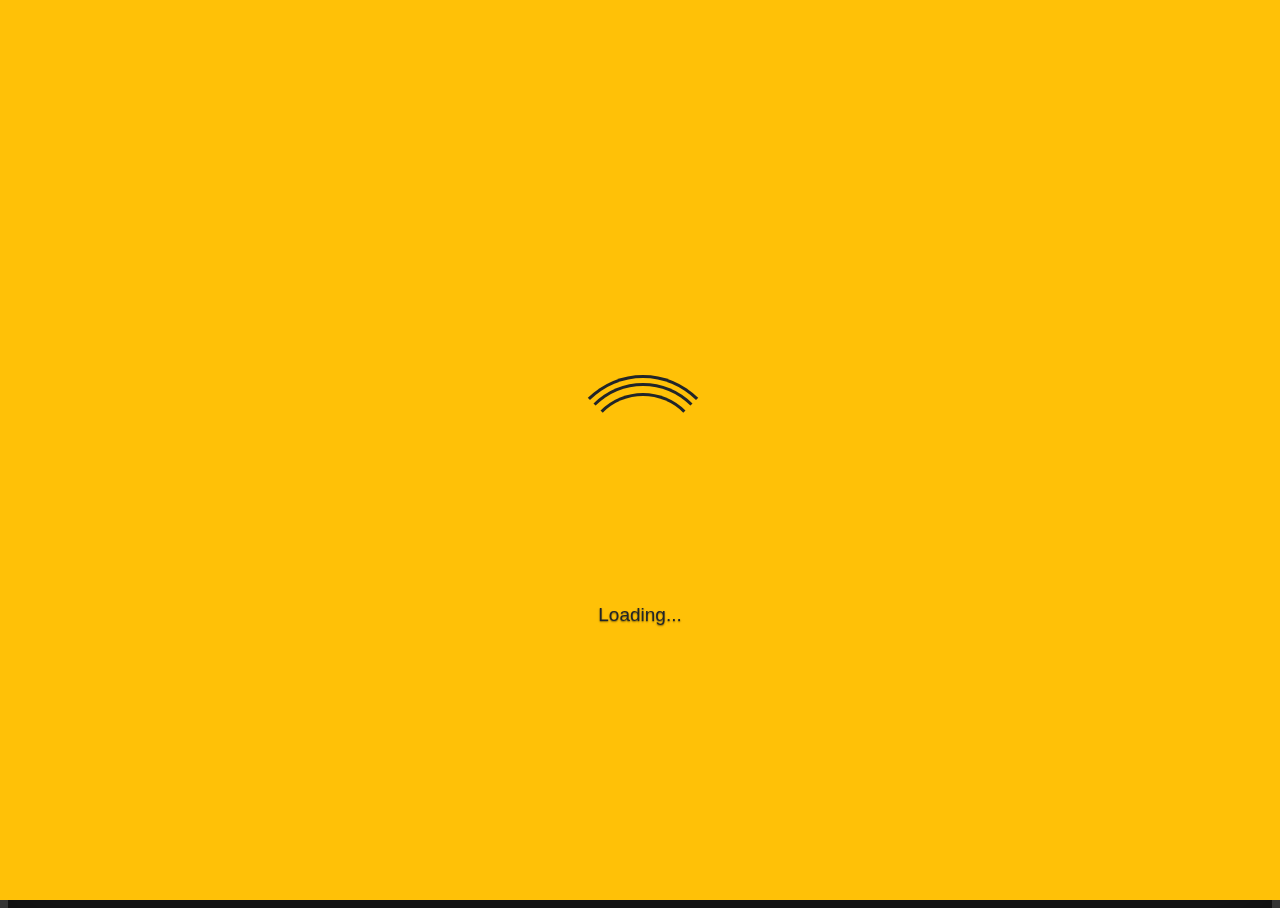
==== commit 04460de5: "Change CDN" ====
--- a/index.html
+++ b/index.html
@@ -10,9 +10,9 @@
     <!-- <link rel="icon" href="/img/favicon.ico"> -->
 
     <!-- Bootstrap core CSS -->
-    <link href="https://cdn.jsdelivr.net/npm/bootstrap@5.1.3/dist/css/bootstrap.min.css" rel="stylesheet">
-    <link href="https://cdn.jsdelivr.net/gh/UICHCC/uic_name_inquiry/style.css" rel="stylesheet">
-    <script src="https://cdn.jsdelivr.net/npm/jquery@3.6.0/dist/jquery.min.js"></script>
+    <link href="https://lib.baomitu.com/twitter-bootstrap/5.1.3/css/bootstrap.min.css" rel="stylesheet">
+    <link href="/style.css" rel="stylesheet">
+    <script src="https://lib.baomitu.com/jquery/3.6.0/jquery.min.js"></script>
 </head>
 <body class="text-center" data-gr-c-s-loaded="true" onload="$('#loader-wrapper').fadeOut('slow')">
 <div id="loader-wrapper">
@@ -57,7 +57,7 @@
                     </div>
                     <div class="flex-column">
                         <a href="https://mp.weixin.qq.com/mp/profile_ext?action=home&__biz=MjM5OTIxNjgwMA==&scene=124#wechat_redirect">
-                            <img class="img-fluid align-self-center p-2" style="height: 3rem;" src="https://cdn.jsdelivr.net/gh/UICHCC/uic_name_inquiry/uicerlogo.jpg">
+                            <img class="img-fluid align-self-center p-2" style="height: 3rem;" src="https://cdn.drjchn.com/img/uichcc/uicerlogo.jpg">
                         </a>
                         <a class="p-2" href="https://mp.weixin.qq.com/mp/profile_ext?action=home&__biz=MjM5OTIxNjgwMA==&scene=124#wechat_redirect">UICer · UIC 新媒体工作室</a>
                     </div>
@@ -75,10 +75,10 @@
 <!-- Bootstrap core JavaScript
     ================================================== -->
 <!-- Placed at the end of the document so the pages load faster -->
-<script src="https://cdn.jsdelivr.net/npm/popper.js@1.16.1/dist/umd/popper.min.js"></script>
-<script src="https://cdn.jsdelivr.net/npm/bootstrap@5.1.3/dist/js/bootstrap.min.js"></script>
-<script src="https://cdn.jsdelivr.net/npm/linq@3.2.4/linq.min.js"></script>
-<script src="https://cdn.jsdelivr.net/gh/UICHCC/uic_name_inquiry/data.js"></script>
+<script src="https://lib.baomitu.com/popper.js/2.11.4/cjs/popper.min.js"></script>
+<script src="https://lib.baomitu.com/twitter-bootstrap/5.1.3/js/bootstrap.min.js"></script>
+<script src="https://cdn.drjchn.com/js/linq.min.js"></script>
+<script src="/data.js"></script>
 <script>
     function titleCase(str) {
         const array = str.toLowerCase().split(" ");
--- a/style.css
+++ b/style.css
@@ -0,0 +1 @@
+a,a:focus,a:hover{color:#fff;}.btn-secondary,.btn-secondary:hover,.btn-secondary:focus{color:#333;text-shadow:none;background-color:#fff;border:.05rem solid #fff;}html,body{height:100%;background-image:url("https://source.unsplash.com/collection/358545");background-size:cover;background-color:#333;}body{color:#5a5a5a;height:100%;font-family:'Segoe UI','冬青黑体简体中文','Microsoft YaHei','微软雅黑',STXihei,'华文黑体',SimSun,'中易宋体',sans-serif;}body{display:-ms-flexbox;display:-webkit-box;display:flex;-ms-flex-pack:center;-webkit-box-pack:center;justify-content:center;color:#fff;text-shadow:0 .05rem .1rem rgba(0,0,0,.5);box-shadow:inset 0 0 5rem rgba(0,0,0,.5);}.cover-container{max-width:42em;}.masthead{margin-bottom:2rem;}.masthead-brand{margin-bottom:0;}.nav-masthead .nav-link{padding:.25rem 0;font-weight:700;color:rgba(255,255,255,.5);background-color:transparent;border-bottom:.25rem solid transparent;}.nav-masthead .nav-link:hover,.nav-masthead .nav-link:focus{border-bottom-color:rgba(255,255,255,.25);}.nav-masthead .nav-link + .nav-link{margin-left:1rem;}.nav-masthead .active{color:#fff;border-bottom-color:#fff;}@media (min-width:48em){.masthead-brand{float:left;}.nav-masthead{float:right;}}.cover{padding:0 1.5rem;}.cover .btn-lg{padding:.75rem 1.25rem;font-weight:700;}.mastfoot{color:rgba(255,255,255,.5);}.invisible{visibility:hidden;}.site-wrapper-inner{display:table-cell;vertical-align:top;}.site-wrapper{display:table;width:100%;height:100%;min-height:100%;}.chromeframe{margin:0.2em 0;background:#ccc;color:#000;padding:0.2em 0;}#loader-wrapper{position:fixed;top:0;left:0;width:100%;height:100%;z-index:999999;}#loader{display:block;position:relative;left:50%;top:50%;width:150px;height:150px;margin:-75px 0 0 -75px;border-radius:50%;border:3px solid transparent;border-top-color:#212529;-webkit-animation:spin 2s linear infinite;-ms-animation:spin 2s linear infinite;-moz-animation:spin 2s linear infinite;-o-animation:spin 2s linear infinite;animation:spin 2s linear infinite;z-index:1001;}#loader:before{content:"";position:absolute;top:5px;left:5px;right:5px;bottom:5px;border-radius:50%;border:3px solid transparent;border-top-color:#212529;-webkit-animation:spin 3s linear infinite;-moz-animation:spin 3s linear infinite;-o-animation:spin 3s linear infinite;-ms-animation:spin 3s linear infinite;animation:spin 3s linear infinite;}#loader:after{content:"";position:absolute;top:15px;left:15px;right:15px;bottom:15px;border-radius:50%;border:3px solid transparent;border-top-color:#212529;-moz-animation:spin 1.5s linear infinite;-o-animation:spin 1.5s linear infinite;-ms-animation:spin 1.5s linear infinite;-webkit-animation:spin 1.5s linear infinite;animation:spin 1.5s linear infinite;}@-webkit-keyframes spin{0%{-webkit-transform:rotate(0deg);-ms-transform:rotate(0deg);transform:rotate(0deg);}100%{-webkit-transform:rotate(360deg);-ms-transform:rotate(360deg);transform:rotate(360deg);}}@keyframes spin{0%{-webkit-transform:rotate(0deg);-ms-transform:rotate(0deg);transform:rotate(0deg);}100%{-webkit-transform:rotate(360deg);-ms-transform:rotate(360deg);transform:rotate(360deg);}}#loader-wrapper .loader-section{position:fixed;top:0;width:51%;height:100%;background:#ffc107;z-index:1000;-webkit-transform:translateX(0);-ms-transform:translateX(0);transform:translateX(0);}#loader-wrapper .loader-section.section-left{left:0;}#loader-wrapper .loader-section.section-right{right:0;}.loaded #loader-wrapper .loader-section.section-left{-webkit-transform:translateX(-100%);-ms-transform:translateX(-100%);transform:translateX(-100%);-webkit-transition:all 0.7s 0.3s cubic-bezier(0.645,0.045,0.355,1.000);transition:all 0.7s 0.3s cubic-bezier(0.645,0.045,0.355,1.000);}.loaded #loader-wrapper .loader-section.section-right{-webkit-transform:translateX(100%);-ms-transform:translateX(100%);transform:translateX(100%);-webkit-transition:all 0.7s 0.3s cubic-bezier(0.645,0.045,0.355,1.000);transition:all 0.7s 0.3s cubic-bezier(0.645,0.045,0.355,1.000);}.loaded #loader{opacity:0;-webkit-transition:all 0.3s ease-out;transition:all 0.3s ease-out;}.loaded #loader-wrapper{visibility:hidden;-webkit-transform:translateY(-100%);-ms-transform:translateY(-100%);transform:translateY(-100%);-webkit-transition:all 0.3s 1s ease-out;transition:all 0.3s 1s ease-out;}.no-js #loader-wrapper{display:none;}.no-js h1{color:#222222;}#loader-wrapper .load_title{color:#FFF;font-size:19px;width:100%;text-align:center;z-index:9999999999999;position:absolute;top:60%;opacity:1;line-height:30px;}#loader-wrapper .load_title span{font-weight:normal;font-style:italic;font-size:13px;color:#FFF;opacity:0.5;}